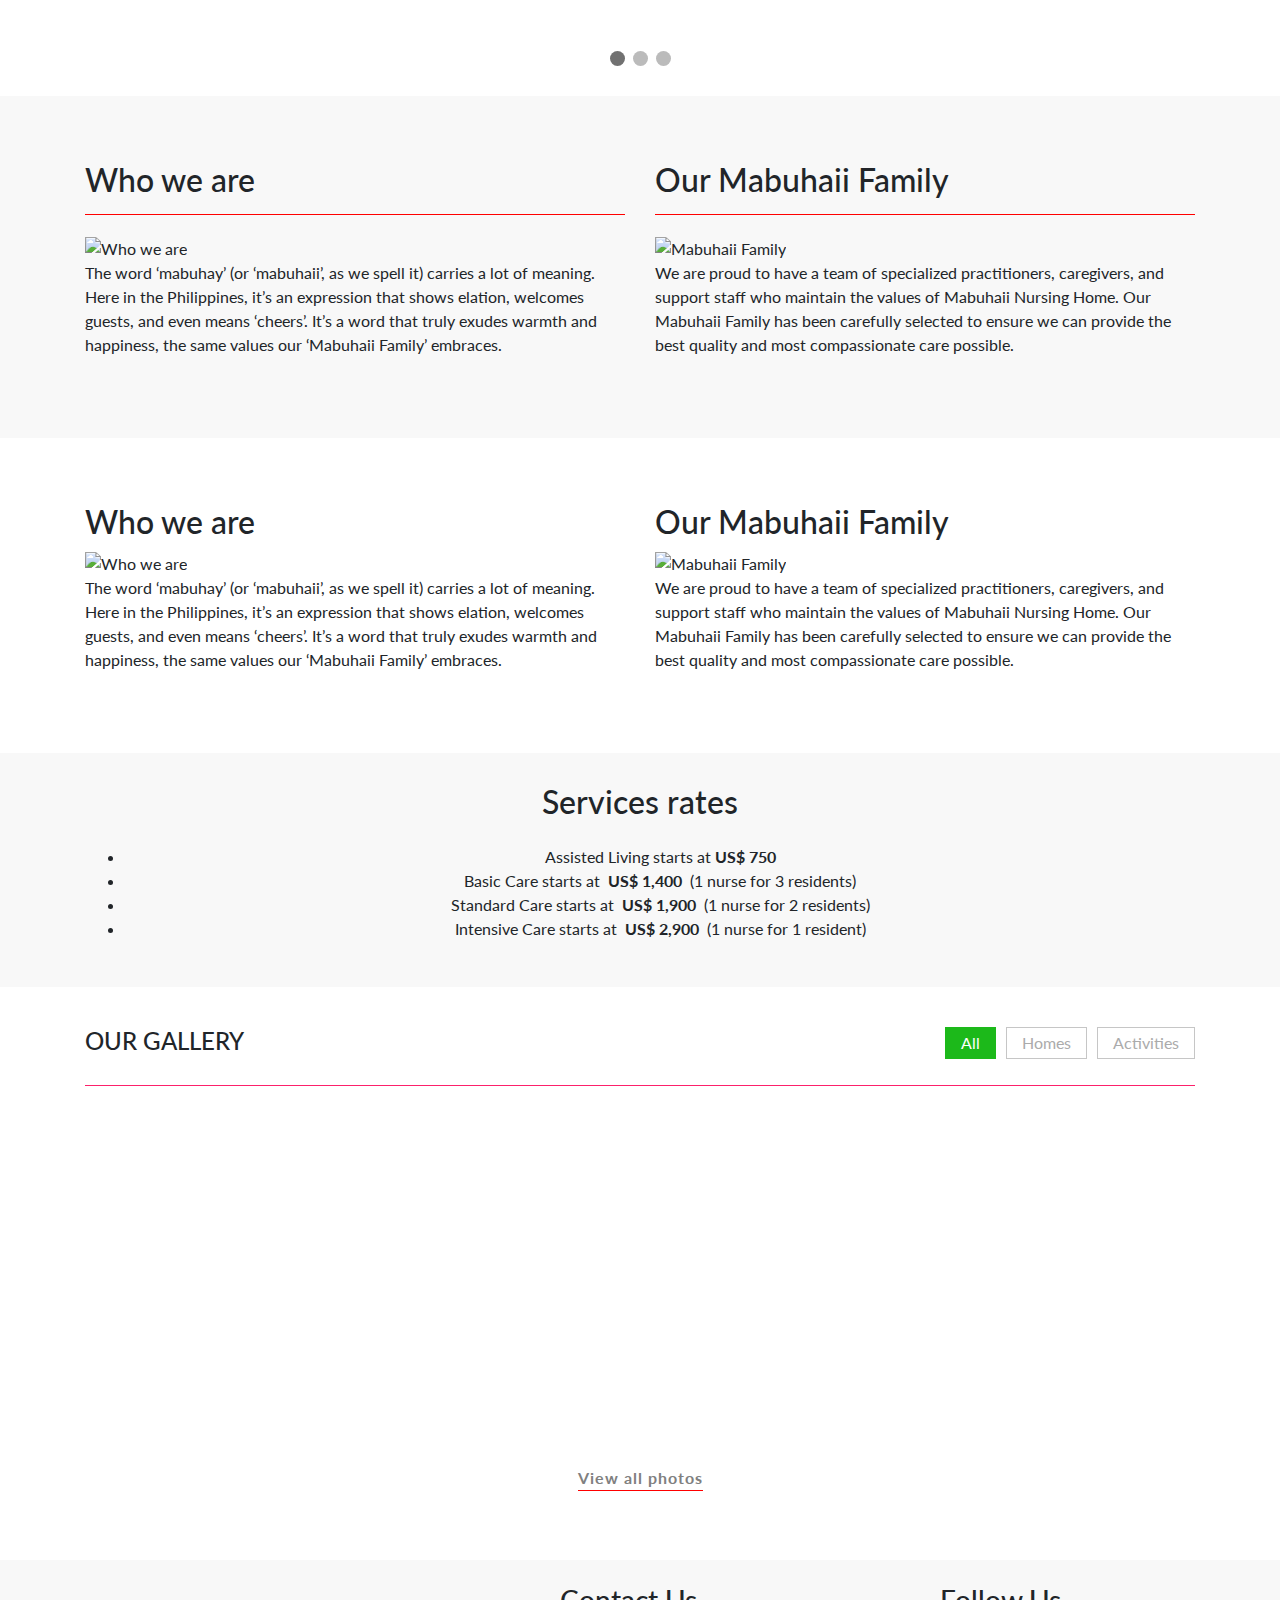
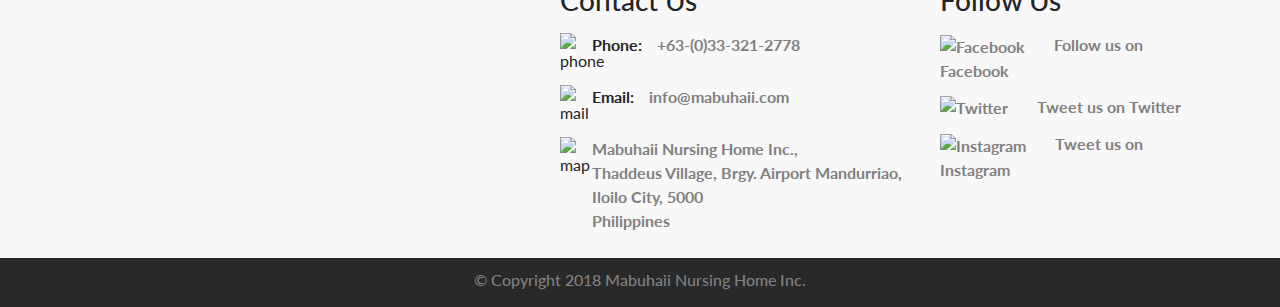
==== index.html @ 4ae41064 "first commit" ====
<!DOCTYPE html>
<html lang="en">
  <head>
    <meta charset="UTF-8" />
    <meta http-equiv="X-UA-Compatible" content="IE=edge" />
    <meta name="viewport" content="width=device-width, initial-scale=1.0" />
    <title>Zyra Nicole Website</title>
    <head>
      <style>
        .LGLeeN-keyboard-shortcuts-view {
          display: -webkit-box;
          display: -webkit-flex;
          display: -moz-box;
          display: -ms-flexbox;
          display: flex;
        }
        .LGLeeN-keyboard-shortcuts-view table,
        .LGLeeN-keyboard-shortcuts-view tbody,
        .LGLeeN-keyboard-shortcuts-view td,
        .LGLeeN-keyboard-shortcuts-view tr {
          background: inherit;
          border: none;
          margin: 0;
          padding: 0;
        }
        .LGLeeN-keyboard-shortcuts-view table {
          display: table;
        }
        .LGLeeN-keyboard-shortcuts-view tr {
          display: table-row;
        }
        .LGLeeN-keyboard-shortcuts-view td {
          -moz-box-sizing: border-box;
          box-sizing: border-box;
          display: table-cell;
          color: #000;
          padding: 6px;
          vertical-align: middle;
          white-space: nowrap;
        }
        .LGLeeN-keyboard-shortcuts-view
          td
          .VdnQmO-keyboard-shortcuts-view--shortcut-key {
          background-color: #e8eaed;
          border-radius: 2px;
          border: none;
          -moz-box-sizing: border-box;
          box-sizing: border-box;
          color: inherit;
          display: inline-block;
          font-family: Google Sans Text, Roboto, Arial, sans-serif;
          line-height: 16px;
          margin: 0 2px;
          min-height: 20px;
          min-width: 20px;
          padding: 2px 4px;
          position: relative;
          text-align: center;
        }
      </style>
      <style>
        .gm-control-active > img {
          box-sizing: content-box;
          display: none;
          left: 50%;
          pointer-events: none;
          position: absolute;
          top: 50%;
          transform: translate(-50%, -50%);
        }
        .gm-control-active > img:nth-child(1) {
          display: block;
        }
        .gm-control-active:focus > img:nth-child(1),
        .gm-control-active:hover > img:nth-child(1),
        .gm-control-active:active > img:nth-child(1),
        .gm-control-active:disabled > img:nth-child(1) {
          display: none;
        }
        .gm-control-active:focus > img:nth-child(2),
        .gm-control-active:hover > img:nth-child(2) {
          display: block;
        }
        .gm-control-active:active > img:nth-child(3) {
          display: block;
        }
        .gm-control-active:disabled > img:nth-child(4) {
          display: block;
        }
      </style>
      <link
        type="text/css"
        rel="stylesheet"
        href="https://fonts.googleapis.com/css?family=Roboto:300,400,500,700|Google+Sans:400,500,700|Google+Sans+Text:400&amp;lang=en"
      />
      <link
        type="text/css"
        rel="stylesheet"
        href="https://fonts.googleapis.com/css?family=Google+Sans+Text:400&amp;text=%E2%86%90%E2%86%92%E2%86%91%E2%86%93&amp;lang=en"
      />
      <style>
        .gm-ui-hover-effect {
          opacity: 0.6;
        }
        .gm-ui-hover-effect:hover {
          opacity: 1;
        }
        .gm-ui-hover-effect > span {
          background-color: #000;
        }
        @media (forced-colors: active), (prefers-contrast: more) {
          .gm-ui-hover-effect > span {
            background-color: ButtonText;
          }
        }
      </style>
      <style>
        .gm-style .gm-style-cc a,
        .gm-style .gm-style-cc button,
        .gm-style .gm-style-cc span,
        .gm-style .gm-style-mtc div {
          font-size: 10px;
          box-sizing: border-box;
        }
        .gm-style .gm-style-cc a,
        .gm-style .gm-style-cc button,
        .gm-style .gm-style-cc span {
          outline-offset: 3px;
        }
      </style>
      <style>
        @media print {
          .gm-style .gmnoprint,
          .gmnoprint {
            display: none;
          }
        }
        @media screen {
          .gm-style .gmnoscreen,
          .gmnoscreen {
            display: none;
          }
        }
      </style>
      <style>
        .gm-style-moc {
          background-color: rgba(0, 0, 0, 0.45);
          pointer-events: none;
          text-align: center;
          transition: opacity ease-in-out;
        }
        .gm-style-mot {
          color: white;
          font-family: Roboto, Arial, sans-serif;
          font-size: 22px;
          margin: 0;
          position: relative;
          top: 50%;
          transform: translateY(-50%);
          -webkit-transform: translateY(-50%);
          -ms-transform: translateY(-50%);
        }
      </style>
      <style>
        .gm-style img {
          max-width: none;
        }
        .gm-style {
          font: 400 11px Roboto, Arial, sans-serif;
          text-decoration: none;
        }
      </style>
      <link
        href="https://fonts.googleapis.com/css?family=Lato&amp;display=swap"
        rel="stylesheet"
      />
      <script
        async=""
        src="https://www.googletagmanager.com/gtm.js?id=GTM-P4QCPKP"
      ></script>
      <script>
        (function (w, d, s, l, i) {
          w[l] = w[l] || [];
          w[l].push({ "gtm.start": new Date().getTime(), event: "gtm.js" });
          var f = d.getElementsByTagName(s)[0],
            j = d.createElement(s),
            dl = l != "dataLayer" ? "&l=" + l : "";
          j.async = true;
          j.src = "https://www.googletagmanager.com/gtm.js?id=" + i + dl;
          f.parentNode.insertBefore(j, f);
        })(window, document, "script", "dataLayer", "GTM-P4QCPKP");
      </script>
      <meta name="viewport" content="width=device-width" />
      <meta charset="utf-8" />
      <title>Mabuhaii - Nursing center</title>
      <meta name="next-head-count" content="3" />
      <link
        rel="preload"
        href="/_next/static/css/91e072f415d258a6106e.css"
        as="style"
      />
      <link
        rel="stylesheet"
        href="/_next/static/css/91e072f415d258a6106e.css"
      />
      <link
        rel="preload"
        href="/_next/static/2zjXlYKGUGoLFfx7up3H3/pages/index.js"
        as="script"
      />
      <link
        rel="preload"
        href="/_next/static/2zjXlYKGUGoLFfx7up3H3/pages/_app.js"
        as="script"
      />
      <link
        rel="preload"
        href="/_next/static/runtime/webpack-b65cab0b00afd201cbda.js"
        as="script"
      />
      <link
        rel="preload"
        href="/_next/static/chunks/framework.2689030919a9ba0449ff.js"
        as="script"
      />
      <link
        rel="preload"
        href="/_next/static/chunks/commons.625c9f2a5443e8b42cde.js"
        as="script"
      />
      <link
        rel="preload"
        href="/_next/static/runtime/main-b1f073aea135203bcdbb.js"
        as="script"
      />
      <link
        rel="preload"
        href="/_next/static/chunks/a4c92b5b.983d2a09fa992cd854a5.js"
        as="script"
      />
      <link
        rel="preload"
        href="/_next/static/chunks/c044ec0350618a7aab03ffd225ca369873f81995.cbace3078c4ff20630d7.js"
        as="script"
      />
      <link
        rel="preload"
        href="/_next/static/chunks/6dc9647c46a1baa751dcb1ee769cf102f1016c8b.7898011be451cd90d5d0.js"
        as="script"
      />
      <link
        rel="preload"
        href="/_next/static/chunks/fbd882dfb9a29f6a5e82e97d7d955c058bea31b8.9b3ca756f1323c30f71f.js"
        as="script"
      />
      <link
        rel="preload"
        href="/_next/static/chunks/4976d0ca8a0664a332f9282503ff01a9f61d8588.7828758331f70cb18673.js"
        as="script"
      />
      <link
        rel="preload"
        href="/_next/static/chunks/a650953c88e0485c7b26779f9dd2c9621175849f.c3c3dc9c79bac1112843.js"
        as="script"
      />
      <style></style>
      <style class="fslightbox-styles">
        .fslightbox-absoluted {
          position: absolute;
          top: 0;
          left: 0;
        }
        .fslightbox-fade-in {
          animation: fslightbox-fade-in 0.25s cubic-bezier(0, 0, 0.7, 1);
        }
        .fslightbox-fade-out {
          animation: fslightbox-fade-out 0.25s ease;
        }
        .fslightbox-fade-in-strong {
          animation: fslightbox-fade-in-strong 0.25s cubic-bezier(0, 0, 0.7, 1);
        }
        .fslightbox-fade-out-strong {
          animation: fslightbox-fade-out-strong 0.25s ease;
        }
        @keyframes fslightbox-fade-in {
          from {
            opacity: 0.65;
          }
          to {
            opacity: 1;
          }
        }
        @keyframes fslightbox-fade-out {
          from {
            opacity: 0.35;
          }
          to {
            opacity: 0;
          }
        }
        @keyframes fslightbox-fade-in-strong {
          from {
            opacity: 0.3;
          }
          to {
            opacity: 1;
          }
        }
        @keyframes fslightbox-fade-out-strong {
          from {
            opacity: 1;
          }
          to {
            opacity: 0;
          }
        }
        .fslightbox-cursor-grabbing {
          cursor: grabbing;
        }
        .fslightbox-full-dimension {
          width: 100%;
          height: 100%;
        }
        .fslightbox-open {
          overflow: hidden;
          height: 100%;
        }
        .fslightbox-flex-centered {
          display: flex;
          justify-content: center;
          align-items: center;
        }
        .fslightbox-opacity-0 {
          opacity: 0 !important;
        }
        .fslightbox-opacity-1 {
          opacity: 1 !important;
        }
        .fslightbox-scrollbarfix {
          padding-right: 17px;
        }
        .fslightbox-transform-transition {
          transition: transform 0.3s;
        }
        .fslightbox-container {
          font-family: Helvetica, sans-serif;
          position: fixed;
          top: 0;
          left: 0;
          background: linear-gradient(rgba(30, 30, 30, 0.9), #000 1810%);
          z-index: 9999999;
          -webkit-user-select: none;
          -moz-user-select: none;
          -ms-user-select: none;
          user-select: none;
          -webkit-tap-highlight-color: transparent;
        }
        .fslightbox-container * {
          box-sizing: border-box;
        }
        .fslightbox-svg-path {
          transition: fill 0.15s ease;
          fill: #ddd;
        }
        .fslightbox-nav {
          height: 45px;
          width: 100%;
          position: absolute;
          top: 0;
          left: 0;
        }
        .fslightbox-slide-number-container {
          display: flex;
          justify-content: center;
          align-items: center;
          position: relative;
          height: 100%;
          font-size: 15px;
          color: #d7d7d7;
          z-index: 0;
          max-width: 55px;
          text-align: left;
        }
        .fslightbox-slide-number-container .fslightbox-flex-centered {
          height: 100%;
        }
        .fslightbox-slash {
          display: block;
          margin: 0 5px;
          width: 1px;
          height: 12px;
          transform: rotate(15deg);
          background: #fff;
        }
        .fslightbox-toolbar {
          position: absolute;
          z-index: 3;
          right: 0;
          top: 0;
          height: 100%;
          display: flex;
          background: rgba(35, 35, 35, 0.65);
        }
        .fslightbox-toolbar-button {
          height: 100%;
          width: 45px;
          cursor: pointer;
        }
        .fslightbox-toolbar-button:hover .fslightbox-svg-path {
          fill: #fff;
        }
        .fslightbox-slide-btn-container {
          display: flex;
          align-items: center;
          padding: 12px 12px 12px 6px;
          position: absolute;
          top: 50%;
          cursor: pointer;
          z-index: 3;
          transform: translateY(-50%);
        }
        @media (min-width: 476px) {
          .fslightbox-slide-btn-container {
            padding: 22px 22px 22px 6px;
          }
        }
        @media (min-width: 768px) {
          .fslightbox-slide-btn-container {
            padding: 30px 30px 30px 6px;
          }
        }
        .fslightbox-slide-btn-container:hover .fslightbox-svg-path {
          fill: #f1f1f1;
        }
        .fslightbox-slide-btn {
          padding: 9px;
          font-size: 26px;
          background: rgba(35, 35, 35, 0.65);
        }
        @media (min-width: 768px) {
          .fslightbox-slide-btn {
            padding: 10px;
          }
        }
        @media (min-width: 1600px) {
          .fslightbox-slide-btn {
            padding: 11px;
          }
        }
        .fslightbox-slide-btn-previous-container {
          left: 0;
        }
        @media (max-width: 475.99px) {
          .fslightbox-slide-btn-previous-container {
            padding-left: 3px;
          }
        }
        .fslightbox-slide-btn-next-container {
          right: 0;
          padding-left: 12px;
          padding-right: 3px;
        }
        @media (min-width: 476px) {
          .fslightbox-slide-btn-next-container {
            padding-left: 22px;
          }
        }
        @media (min-width: 768px) {
          .fslightbox-slide-btn-next-container {
            padding-left: 30px;
          }
        }
        @media (min-width: 476px) {
          .fslightbox-slide-btn-next-container {
            padding-right: 6px;
          }
        }
        .fslightbox-down-event-detector {
          position: absolute;
          z-index: 1;
        }
        .fslightbox-slide-swiping-hoverer {
          z-index: 4;
        }
        .fslightbox-invalid-file-wrapper {
          font-size: 22px;
          color: #eaebeb;
          margin: auto;
        }
        .fslightbox-video {
          object-fit: cover;
        }
        .fslightbox-youtube-iframe {
          border: 0;
        }
        .fslightbox-loader {
          display: block;
          margin: auto;
          position: absolute;
          top: 50%;
          left: 50%;
          transform: translate(-50%, -50%);
          width: 67px;
          height: 67px;
        }
        .fslightbox-loader div {
          box-sizing: border-box;
          display: block;
          position: absolute;
          width: 54px;
          height: 54px;
          margin: 6px;
          border: 5px solid;
          border-color: #999 transparent transparent transparent;
          border-radius: 50%;
          animation: fslightbox-loader 1.2s cubic-bezier(0.5, 0, 0.5, 1)
            infinite;
        }
        .fslightbox-loader .fslightbox-loader-child-1 {
          animation-delay: -0.45s;
        }
        .fslightbox-loader .fslightbox-loader-child-2 {
          animation-delay: -0.3s;
        }
        .fslightbox-loader .fslightbox-loader-child-3 {
          animation-delay: -0.15s;
        }
        @keyframes fslightbox-loader {
          0% {
            transform: rotate(0);
          }
          100% {
            transform: rotate(360deg);
          }
        }
        .fslightbox-source {
          position: relative;
          margin: auto;
          opacity: 0;
          z-index: 2;
          backface-visibility: hidden;
          transform: translateZ(0);
          transition: opacity 0.3s;
          will-change: opacity;
        }
        .fslightbox-source-outer {
          will-change: transform;
        }
      </style>
      <script
        async=""
        src="https://maps.googleapis.com/maps/api/js?callback=_$_google_map_initialize_$_&amp;key=AIzaSyDrTOo4JX4MHfXO4jypk - h1p7a2dHKVwUU"
      ></script>
      <style type="text/css" data-styled-jsx=""></style>
      <link
        href="/_next/static/2zjXlYKGUGoLFfx7up3H3/pages/about.js"
        rel="prefetch"
        as="script"
      />
      <link
        href="/_next/static/2zjXlYKGUGoLFfx7up3H3/pages/services.js"
        rel="prefetch"
        as="script"
      />
      <link
        href="/_next/static/2zjXlYKGUGoLFfx7up3H3/pages/faq.js"
        rel="prefetch"
        as="script"
      />
      <link
        href="/_next/static/2zjXlYKGUGoLFfx7up3H3/pages/gallery.js"
        rel="prefetch"
        as="script"
      />
      <link
        href="/_next/static/2zjXlYKGUGoLFfx7up3H3/pages/contact.js"
        rel="prefetch"
        as="script"
      />
      <link
        href="/_next/static/chunks/a4c92b5b.983d2a09fa992cd854a5.js"
        rel="prefetch"
        as="script"
      />
      <link
        href="/_next/static/chunks/c044ec0350618a7aab03ffd225ca369873f81995.cbace3078c4ff20630d7.js"
        rel="prefetch"
        as="script"
      />
      <link
        href="/_next/static/chunks/6dc9647c46a1baa751dcb1ee769cf102f1016c8b.7898011be451cd90d5d0.js"
        rel="prefetch"
        as="script"
      />
      <link
        href="/_next/static/chunks/06ef5caecaf71d64b9aecafce4f9bc73356bbabf.450f5323ff8789b0705e.js"
        rel="prefetch"
        as="script"
      />
      <link
        href="/_next/static/chunks/fbd882dfb9a29f6a5e82e97d7d955c058bea31b8.9b3ca756f1323c30f71f.js"
        rel="prefetch"
        as="script"
      />
      <link
        href="/_next/static/chunks/a650953c88e0485c7b26779f9dd2c9621175849f.c3c3dc9c79bac1112843.js"
        rel="prefetch"
        as="script"
      />
      <link
        href="/_next/static/chunks/4976d0ca8a0664a332f9282503ff01a9f61d8588.7828758331f70cb18673.js"
        rel="prefetch"
        as="script"
      />
      <script
        type="text/javascript"
        charset="UTF-8"
        src="https://maps.googleapis.com/maps-api-v3/api/js/51/2/common.js"
      ></script>
      <script
        type="text/javascript"
        charset="UTF-8"
        src="https://maps.googleapis.com/maps-api-v3/api/js/51/2/util.js"
      ></script>
      <script
        type="text/javascript"
        charset="UTF-8"
        src="https://maps.googleapis.com/maps-api-v3/api/js/51/2/map.js"
      ></script>
      <script
        type="text/javascript"
        charset="UTF-8"
        src="https://maps.googleapis.com/maps-api-v3/api/js/51/2/overlay.js"
      ></script>
      <script
        type="text/javascript"
        charset="UTF-8"
        src="https://maps.googleapis.com/maps-api-v3/api/js/51/2/onion.js"
      ></script>
      <script
        type="text/javascript"
        charset="UTF-8"
        src="https://maps.googleapis.com/maps-api-v3/api/js/51/2/controls.js"
      ></script>
      <link rel="stylesheet" href="styles.css" />
      <meta name="viewport" content="width=device-width, initial-scale=1" />
      <style>
        * {
          box-sizing: border-box;
        }
        body {
          font-family: Verdana, sans-serif;
          width: 100%;
        }
        .mySlides {
          display: none;
          width: 100%;
        }
        img {
          vertical-align: middle;
        }

        /* Slideshow container */
        .slideshow-container {
          position: relative;
          margin: auto;
        }

        /* Caption text */
        .text {
          color: #f2f2f2;
          font-size: 15px;
          padding: 8px 12px;
          position: absolute;
          bottom: 8px;
          width: 100%;
          text-align: center;
        }

        /* Number text (1/3 etc) */
        .numbertext {
          color: #f2f2f2;
          font-size: 12px;
          padding: 8px 12px;
          position: absolute;
          top: 0;
        }

        /* The dots/bullets/indicators */
        .dot {
          height: 15px;
          width: 15px;
          margin: 0 2px;
          background-color: #bbb;
          border-radius: 50%;
          display: inline-block;
          transition: background-color 0.6s ease;
        }

        .active {
          background-color: #717171;
        }

        /* Fading animation */
        .fade {
          animation-name: fade;
          animation-duration: 3s;
        }

        @keyframes fade {
          from {
            opacity: 0.4;
          }
          to {
            opacity: 1;
          }
        }

        /* On smaller screens, decrease text size */
        @media only screen and (max-width: 300px) {
          .text {
            font-size: 11px;
          }
        }

        .pt-1 {
          padding-top: 0.25rem !important;
        }

        a {
          color: white;
          font-weight: bold;
        }

        a:hover {
          color: green;
        }

        header {
          position: absolute;
          top: 0;
          left: 0;
          content: "";
          width: 100%;
          z-index: 10;
        }

        header .nav {
          display: flex;
          justify-content: space-between;
          align-items: center;
          margin-top: 30px;
        }

        .nav {
          display: flex;
          flex-wrap: wrap;
          padding-left: 0;
          margin-bottom: 0;
          list-style: none;
        }

        header .nav .navbar-brand img {
          height: 55px;
        }

        header .nav .navbar-items {
          margin: 0;
          list-style-type: none;
          display: flex;
          justify-content: center;
          align-items: center;
        }

        header .nav .navbar-items li {
          padding: 15px 12px;
          font-size: 0.9em;
          font-size: 14px;
          text-transform: uppercase;
        }

        header .nav .navbar-items li a {
          text-decoration: none;
        }

        .swiper-wrapper {
          position: relative;
          width: 100%;
          height: 100%;
          z-index: 1;
          display: flex;
          transition-property: transform;
          box-sizing: content-box;
        }
      </style>
    </head>
  </head>
  <body>
    <header class="container pt-1">
      <div class="nav">
        <a class="navbar-brand">
          <img src="https://www.nursing-home-philippines.com/logo.png" alt="" />
        </a>
        <ul class="navbar-items">
          <li>
            <a href="https://www.w3schools.com/howto/howto_css_image_text.asp"
              >Home</a
            >
          </li>
          <li>
            <a href="https://www.w3schools.com/howto/howto_css_image_text.asp"
              >About Us</a
            >
          </li>
          <li>
            <a href="https://www.w3schools.com/howto/howto_css_image_text.asp"
              >FAQs</a
            >
          </li>
        </ul>
      </div>
    </header>
    <div class="slideshow-container">
      <div class="mySlides fade">
        <!-- <div class="numbertext">1 / 3</div> -->
        <img
          src="https://www.nursing-home-philippines.com/sections/who-we-are.jpg"
          style="width: 100%"
        />
        <div class="box-desc">
          <div class="container">
            <p class="home-slider-text">
              We pride ourselves with offering excellent care services to all of
              our guests. We have a superb team of dedicated, compassionate, and
              well -trained staff who are ready to welcome new guests as members
              of the Mabuhaii family.
            </p>
          </div>
        </div>
      </div>

      <div class="mySlides fade">
        <!-- <div class="numbertext">2 / 3</div> -->
        <img
          src="https://www.nursing-home-philippines.com/sections/mabuhaii-family.jpg"
          style="width: 100%"
        />
        <div class="box-desc">
          <div class="container">
            <p class="home-slider-text">
              We pride ourselves with offering excellent care services to all of
              our guests. We have a superb team of dedicated, compassionate, and
              well -trained staff who are ready to welcome new guests as members
              of the Mabuhaii family.
            </p>
          </div>
        </div>
      </div>

      <div class="mySlides fade">
        <!-- <div class="numbertext">3 / 3</div> -->
        <img
          src="https://www.nursing-home-philippines.com/services/service-1.jpg"
          style="width: 100%"
        />
        <div class="box-desc">
          <div class="container">
            <p class="home-slider-text">
              We pride ourselves with offering excellent care services to all of
              our guests. We have a superb team of dedicated, compassionate, and
              well -trained staff who are ready to welcome new guests as members
              of the Mabuhaii family.
            </p>
          </div>
        </div>
      </div>
    </div>

    <br />

    <div style="text-align: center">
      <span class="dot"></span>
      <span class="dot"></span>
      <span class="dot"></span>
    </div>

    <br />

    <section class="features-section">
      <div class="jsx-2140549408 container">
        <div class="jsx-2140549408 row">
          <div class="jsx-2140549408 col-sm-12 col-md-6">
            <h2 class="jsx-2140549408">Who we are</h2>
            <img
              alt="Who we are"
              src="/sections/who-we-are.jpg"
              style="width: 100%"
              class="jsx-2140549408"
            />
            <p class="jsx-2140549408">
              The word ‘mabuhay’ (or ‘mabuhaii’, as we spell it) carries a lot
              of meaning. Here in the Philippines, it’s an expression that shows
              elation, welcomes guests, and even means ‘cheers’. It’s a word
              that truly exudes warmth and happiness, the same values our
              ‘Mabuhaii Family’ embraces.
            </p>
          </div>
          <div class="jsx-2140549408 col-sm-12 col-md-6">
            <h2 class="jsx-2140549408">Our Mabuhaii Family</h2>
            <img
              alt="Mabuhaii Family"
              src="/sections/mabuhaii-family.jpg"
              style="width: 100%"
              class="jsx-2140549408"
            />
            <p class="jsx-2140549408">
              We are proud to have a team of specialized practitioners,
              caregivers, and support staff who maintain the values of Mabuhaii
              Nursing Home. Our Mabuhaii Family has been carefully selected to
              ensure we can provide the best quality and most compassionate care
              possible.
            </p>
          </div>
        </div>
      </div>
    </section>

    <section class="features-section-none">
      <div class="jsx-2140549408 container">
        <div class="jsx-2140549408 row">
          <div class="jsx-2140549408 col-sm-12 col-md-6">
            <h2 class="jsx-2140549408">Who we are</h2>
            <img
              alt="Who we are"
              src="/sections/who-we-are.jpg"
              style="width: 100%"
              class="jsx-2140549408"
            />
            <p class="jsx-2140549408">
              The word ‘mabuhay’ (or ‘mabuhaii’, as we spell it) carries a lot
              of meaning. Here in the Philippines, it’s an expression that shows
              elation, welcomes guests, and even means ‘cheers’. It’s a word
              that truly exudes warmth and happiness, the same values our
              ‘Mabuhaii Family’ embraces.
            </p>
          </div>
          <div class="jsx-2140549408 col-sm-12 col-md-6">
            <h2 class="jsx-2140549408">Our Mabuhaii Family</h2>
            <img
              alt="Mabuhaii Family"
              src="/sections/mabuhaii-family.jpg"
              style="width: 100%"
              class="jsx-2140549408"
            />
            <p class="jsx-2140549408">
              We are proud to have a team of specialized practitioners,
              caregivers, and support staff who maintain the values of Mabuhaii
              Nursing Home. Our Mabuhaii Family has been carefully selected to
              ensure we can provide the best quality and most compassionate care
              possible.
            </p>
          </div>
        </div>
      </div>
    </section>

    <div style="background-color: rgb(248, 248, 248); padding: 30px 0px">
      <section id="price" class="jsx-3937279678">
        <div class="jsx-3937279678 container">
          <h2 class="jsx-3937279678 pb-3 text-center">Services rates</h2>
          <ul class="jsx-3937279678 mt-25 mx-auto text-center">
            <li class="jsx-3937279678">
              Assisted Living starts at
              <strong class="jsx-3937279678">US$ 750</strong>
            </li>
            <li class="jsx-3937279678">
              Basic Care starts at &nbsp;<strong class="jsx-3937279678"
                >US$ 1,400 &nbsp;</strong
              ><span class="jsx-3937279678">(1 nurse for 3 residents)</span>
            </li>
            <li class="jsx-3937279678">
              Standard Care starts at &nbsp;<strong class="jsx-3937279678"
                >US$ 1,900 &nbsp;</strong
              ><span class="jsx-3937279678">(1 nurse for 2 residents)</span>
            </li>
            <li class="jsx-3937279678">
              Intensive Care starts at &nbsp;<strong class="jsx-3937279678"
                >US$ 2,900 &nbsp;</strong
              ><span class="jsx-3937279678">(1 nurse for 1 resident)</span>
            </li>
          </ul>
        </div>
      </section>
    </div>

    <div style="padding: 40px 0 40px">
      <div class="container gallerySection">
        <div class="headingBar">
          <h2>Our Gallery</h2>
          <ul>
            <li class="filter active">All</li>
            <li class="filter false">Homes</li>
            <li class="filter false">Activities</li>
          </ul>
        </div>
        <div class="row">
          <div class="galleryPhotos">
            <div class="photos">
              <div class="react-reveal gallery-image" style="opacity: 1">
                <div
                  class="img-item"
                  style="
                    background-image: url('https://www.nursing-home-philippines.com/gallery/img-1.jpg');
                  "
                ></div>
              </div>
              <div class="react-reveal gallery-image" style="opacity: 1">
                <div
                  class="img-item"
                  style="
                    background-image: url('https://www.nursing-home-philippines.com/gallery/img-2.jpg');
                  "
                ></div>
              </div>
              <div class="react-reveal gallery-image" style="opacity: 1">
                <div
                  class="img-item"
                  style="
                    background-image: url('https://www.nursing-home-philippines.com/gallery/img-3.jpg');
                  "
                ></div>
              </div>
              <div class="react-reveal gallery-image" style="opacity: 1">
                <div
                  class="img-item"
                  style="
                    background-image: url('https://www.nursing-home-philippines.com/gallery/img-4.jpg');
                  "
                ></div>
              </div>
              <div class="react-reveal gallery-image" style="opacity: 1">
                <div
                  class="img-item"
                  style="
                    background-image: url('https://www.nursing-home-philippines.com/gallery/img-5.jpg');
                  "
                ></div>
              </div>
              <div class="react-reveal gallery-image" style="opacity: 1">
                <div
                  class="img-item"
                  style="
                    background-image: url('https://www.nursing-home-philippines.com/gallery/img-6.jpg');
                  "
                ></div>
              </div>
              <div class="react-reveal gallery-image" style="opacity: 1">
                <div
                  class="img-item"
                  style="
                    background-image: url('https://www.nursing-home-philippines.com/gallery/img-7.jpg');
                  "
                ></div>
              </div>
              <div class="react-reveal gallery-image" style="opacity: 1">
                <div
                  class="img-item"
                  style="
                    background-image: url('https://www.nursing-home-philippines.com/gallery/img-8.jpg');
                  "
                ></div>
              </div>
              <div></div>
            </div>
            <div class="viewAll"><a href="/gallery">View all photos</a></div>
          </div>
        </div>
      </div>
    </div>

    <footer style="background-color: #f8f8f8">
      <footer>
        <div class="footer-upper pt-4">
          <div class="container">
            <div class="row">
              <div class="col-md-6 col-lg-4 offset-lg-5">
                <div class="wg-footer">
                  <h3>Contact Us</h3>
                  <ul>
                    <li>
                      <div class="row">
                        <div class="col-1">
                          <img src="/phone.png" alt="phone" />
                        </div>
                        <div class="col-11">
                          <strong>Phone:</strong
                          ><a href="tel:+63-(0)33-321-2778"
                            >+63-(0)33-321-2778</a
                          >
                        </div>
                      </div>
                    </li>
                    <li>
                      <div class="row">
                        <div class="col-1">
                          <img src="/mail.png" alt="mail" />
                        </div>
                        <div class="col-11">
                          <strong>Email:</strong
                          ><a href="mailto:info@mabuhaii.com"
                            >info@mabuhaii.com</a
                          >
                        </div>
                      </div>
                    </li>
                    <li>
                      <div class="row">
                        <div class="col-1">
                          <img src="/map.png" alt="map" />
                        </div>
                        <div class="col-11">
                          <a
                            target="_blank"
                            href="https://goo.gl/maps/Yx1s4q1dXY62"
                            >Mabuhaii Nursing Home Inc.,<br />Thaddeus Village,
                            Brgy. Airport Mandurriao,<br />Iloilo City, 5000<br />Philippines</a
                          >
                        </div>
                      </div>
                    </li>
                  </ul>
                </div>
              </div>
              <div class="col-md-6 col-lg-3">
                <div class="wg-footer">
                  <h3>Follow Us</h3>
                  <ul class="list-unstyled list-style-image">
                    <li>
                      <a
                        target="_blank"
                        href="https://www.facebook.com/mabuhaiinursinghomephilippines"
                        ><img src="/facebook.png" alt="Facebook" /> Follow us on
                        Facebook</a
                      >
                    </li>
                    <li>
                      <a target="_blank" href="https://twitter.com/mabuhaiiph"
                        ><img src="/twitter.png" alt="Twitter" /> Tweet us on
                        Twitter</a
                      >
                    </li>
                    <li>
                      <a
                        target="_blank"
                        href="https://www.instagram.com/nursinghomephilippines/"
                        ><img src="/instagram.jpeg" alt="Instagram" /> Tweet us
                        on Instagram</a
                      >
                    </li>
                  </ul>
                </div>
              </div>
            </div>
          </div>
        </div>
        <div class="footer-lower">
          <h5>© Copyright 2018 Mabuhaii Nursing Home Inc.</h5>
        </div>
      </footer>
    </footer>

    <script>
      let slideIndex = 0;
      showSlides();

      function showSlides() {
        let i;
        let slides = document.getElementsByClassName("mySlides");
        let dots = document.getElementsByClassName("dot");
        for (i = 0; i < slides.length; i++) {
          slides[i].style.display = "none";
        }
        slideIndex++;
        if (slideIndex > slides.length) {
          slideIndex = 1;
        }
        for (i = 0; i < dots.length; i++) {
          dots[i].className = dots[i].className.replace(" active", "");
        }
        slides[slideIndex - 1].style.display = "block";
        dots[slideIndex - 1].className += " active";
        setTimeout(showSlides, 3000); // Change image every 4 seconds
      }
    </script>
  </body>
  <script id="__NEXT_DATA__" type="application/json">
    {
      "props": { "pageProps": {} },
      "page": "/",
      "query": {},
      "buildId": "2zjXlYKGUGoLFfx7up3H3",
      "nextExport": true,
      "autoExport": true,
      "isFallback": false
    }
  </script>
  <script
    nomodule=""
    src="/_next/static/runtime/polyfills-e48ef734bad80704fcd0.js"
  ></script>
  <script
    async=""
    data-next-page="/"
    src="/_next/static/2zjXlYKGUGoLFfx7up3H3/pages/index.js"
  ></script>
  <script
    async=""
    data-next-page="/_app"
    src="/_next/static/2zjXlYKGUGoLFfx7up3H3/pages/_app.js"
  ></script>
  <script
    src="/_next/static/runtime/webpack-b65cab0b00afd201cbda.js"
    async=""
  ></script>
  <script
    src="/_next/static/chunks/framework.2689030919a9ba0449ff.js"
    async=""
  ></script>
  <script
    src="/_next/static/chunks/commons.625c9f2a5443e8b42cde.js"
    async=""
  ></script>
  <script
    src="/_next/static/runtime/main-b1f073aea135203bcdbb.js"
    async=""
  ></script>
  <script
    src="/_next/static/chunks/a4c92b5b.983d2a09fa992cd854a5.js"
    async=""
  ></script>
  <script
    src="/_next/static/chunks/c044ec0350618a7aab03ffd225ca369873f81995.cbace3078c4ff20630d7.js"
    async=""
  ></script>
  <script
    src="/_next/static/chunks/6dc9647c46a1baa751dcb1ee769cf102f1016c8b.7898011be451cd90d5d0.js"
    async=""
  ></script>
  <script
    src="/_next/static/chunks/fbd882dfb9a29f6a5e82e97d7d955c058bea31b8.9b3ca756f1323c30f71f.js"
    async=""
  ></script>
  <script
    src="/_next/static/chunks/4976d0ca8a0664a332f9282503ff01a9f61d8588.7828758331f70cb18673.js"
    async=""
  ></script>
  <script
    src="/_next/static/chunks/a650953c88e0485c7b26779f9dd2c9621175849f.c3c3dc9c79bac1112843.js"
    async=""
  ></script>
  <script
    src="/_next/static/2zjXlYKGUGoLFfx7up3H3/_buildManifest.js"
    async=""
  ></script>
  <script
    src="/_next/static/2zjXlYKGUGoLFfx7up3H3/_ssgManifest.js"
    async=""
  ></script>
  <script src="/_next/static/chunks/06ef5caecaf71d64b9aecafce4f9bc73356bbabf.450f5323ff8789b0705e.js"></script>
  <script src="/_next/static/2zjXlYKGUGoLFfx7up3H3/pages/services.js"></script>
  <script src="/_next/static/2zjXlYKGUGoLFfx7up3H3/pages/about.js"></script>
</html>
---- styles.css ----
@font-face {
  font-family: swiper-icons;
  src: url("data:application/font-woff;charset=utf-8;base64, [base64]//wADZ2x5ZgAAAywAAADMAAAD2MHtryVoZWFkAAABbAAAADAAAAA2E2+eoWhoZWEAAAGcAAAAHwAAACQC9gDzaG10eAAAAigAAAAZAAAArgJkABFsb2NhAAAC0AAAAFoAAABaFQAUGG1heHAAAAG8AAAAHwAAACAAcABAbmFtZQAAA/gAAAE5AAACXvFdBwlwb3N0AAAFNAAAAGIAAACE5s74hXjaY2BkYGAAYpf5Hu/j+W2+MnAzMYDAzaX6QjD6/4//Bxj5GA8AuRwMYGkAPywL13jaY2BkYGA88P8Agx4j+/8fQDYfA1AEBWgDAIB2BOoAeNpjYGRgYNBh4GdgYgABEMnIABJzYNADCQAACWgAsQB42mNgYfzCOIGBlYGB0YcxjYGBwR1Kf2WQZGhhYGBiYGVmgAFGBiQQkOaawtDAoMBQxXjg/wEGPcYDDA4wNUA2CCgwsAAAO4EL6gAAeNpj2M0gyAACqxgGNWBkZ2D4/wMA+xkDdgAAAHjaY2BgYGaAYBkGRgYQiAHyGMF8FgYHIM3DwMHABGQrMOgyWDLEM1T9/w8UBfEMgLzE////P/5//f/V/xv+r4eaAAeMbAxwIUYmIMHEgKYAYjUcsDAwsLKxc3BycfPw8jEQA/[base64]/uznmfPFBNODM2K7MTQ45YEAZqGP81AmGGcF3iPqOop0r1SPTaTbVkfUe4HXj97wYE+yNwWYxwWu4v1ugWHgo3S1XdZEVqWM7ET0cfnLGxWfkgR42o2PvWrDMBSFj/IHLaF0zKjRgdiVMwScNRAoWUoH78Y2icB/yIY09An6AH2Bdu/UB+yxopYshQiEvnvu0dURgDt8QeC8PDw7Fpji3fEA4z/PEJ6YOB5hKh4dj3EvXhxPqH/SKUY3rJ7srZ4FZnh1PMAtPhwP6fl2PMJMPDgeQ4rY8YT6Gzao0eAEA409DuggmTnFnOcSCiEiLMgxCiTI6Cq5DZUd3Qmp10vO0LaLTd2cjN4fOumlc7lUYbSQcZFkutRG7g6JKZKy0RmdLY680CDnEJ+UMkpFFe1RN7nxdVpXrC4aTtnaurOnYercZg2YVmLN/d/gczfEimrE/fs/bOuq29Zmn8tloORaXgZgGa78yO9/cnXm2BpaGvq25Dv9S4E9+5SIc9PqupJKhYFSSl47+Qcr1mYNAAAAeNptw0cKwkAAAMDZJA8Q7OUJvkLsPfZ6zFVERPy8qHh2YER+3i/BP83vIBLLySsoKimrqKqpa2hp6+jq6RsYGhmbmJqZSy0sraxtbO3sHRydnEMU4uR6yx7JJXveP7WrDycAAAAAAAH//wACeNpjYGRgYOABYhkgZgJCZgZNBkYGLQZtIJsFLMYAAAw3ALgAeNolizEKgDAQBCchRbC2sFER0YD6qVQiBCv/H9ezGI6Z5XBAw8CBK/m5iQQVauVbXLnOrMZv2oLdKFa8Pjuru2hJzGabmOSLzNMzvutpB3N42mNgZGBg4GKQYzBhYMxJLMlj4GBgAYow/P/PAJJhLM6sSoWKfWCAAwDAjgbRAAB42mNgYGBkAIIbCZo5IPrmUn0hGA0AO8EFTQAA")
    format("woff");
  font-weight: 400;
  font-style: normal;
}
:root {
  --swiper-theme-color: #007aff;
}
.swiper-container {
  margin-left: auto;
  margin-right: auto;
  list-style: none;
  padding: 0;
  z-index: 1;
}
.swiper-container-vertical > .swiper-wrapper {
  flex-direction: column;
}
.swiper-wrapper {
  position: relative;
  width: 100%;
  height: 100%;
  z-index: 1;
  display: flex;
  transition-property: transform;
  box-sizing: content-box;
}
.swiper-container-android .swiper-slide,
.swiper-wrapper {
  transform: translateZ(0);
}
.swiper-container-multirow > .swiper-wrapper {
  flex-wrap: wrap;
}
.swiper-container-multirow-column > .swiper-wrapper {
  flex-wrap: wrap;
  flex-direction: column;
}
.swiper-container-free-mode > .swiper-wrapper {
  transition-timing-function: ease-out;
  margin: 0 auto;
}
.swiper-slide {
  flex-shrink: 0;
  width: 100%;
  height: 100%;
  position: relative;
  transition-property: transform;
}
.swiper-slide-invisible-blank {
  visibility: hidden;
}
.swiper-container-autoheight,
.swiper-container-autoheight .swiper-slide {
  height: auto;
}
.swiper-container-autoheight .swiper-wrapper {
  align-items: flex-start;
  transition-property: transform, height;
}
.swiper-container-3d {
  perspective: 1200px;
}
.swiper-container-3d .swiper-cube-shadow,
.swiper-container-3d .swiper-slide,
.swiper-container-3d .swiper-slide-shadow-bottom,
.swiper-container-3d .swiper-slide-shadow-left,
.swiper-container-3d .swiper-slide-shadow-right,
.swiper-container-3d .swiper-slide-shadow-top,
.swiper-container-3d .swiper-wrapper {
  transform-style: preserve-3d;
}
.swiper-container-3d .swiper-slide-shadow-bottom,
.swiper-container-3d .swiper-slide-shadow-left,
.swiper-container-3d .swiper-slide-shadow-right,
.swiper-container-3d .swiper-slide-shadow-top {
  position: absolute;
  left: 0;
  top: 0;
  width: 100%;
  height: 100%;
  pointer-events: none;
  z-index: 10;
}
.swiper-container-3d .swiper-slide-shadow-left {
  background-image: linear-gradient(270deg, rgba(0, 0, 0, 0.5), transparent);
}
.swiper-container-3d .swiper-slide-shadow-right {
  background-image: linear-gradient(90deg, rgba(0, 0, 0, 0.5), transparent);
}
.swiper-container-3d .swiper-slide-shadow-top {
  background-image: linear-gradient(0deg, rgba(0, 0, 0, 0.5), transparent);
}
.swiper-container-3d .swiper-slide-shadow-bottom {
  background-image: linear-gradient(180deg, rgba(0, 0, 0, 0.5), transparent);
}
.swiper-container-css-mode > .swiper-wrapper {
  overflow: auto;
  scrollbar-width: none;
  -ms-overflow-style: none;
}
.swiper-container-css-mode > .swiper-wrapper::-webkit-scrollbar {
  display: none;
}
.swiper-container-css-mode > .swiper-wrapper > .swiper-slide {
  scroll-snap-align: start start;
}
.swiper-container-horizontal.swiper-container-css-mode > .swiper-wrapper {
  -ms-scroll-snap-type: x mandatory;
  scroll-snap-type: x mandatory;
}
.swiper-container-vertical.swiper-container-css-mode > .swiper-wrapper {
  -ms-scroll-snap-type: y mandatory;
  scroll-snap-type: y mandatory;
}
:root {
  --swiper-navigation-size: 44px;
}
.swiper-button-next,
.swiper-button-prev {
  position: absolute;
  top: 50%;
  width: calc(var(--swiper-navigation-size) / 44 * 27);
  height: var(--swiper-navigation-size);
  margin-top: calc(-1 * var(--swiper-navigation-size) / 2);
  z-index: 10;
  cursor: pointer;
  display: flex;
  align-items: center;
  justify-content: center;
  color: var(--swiper-navigation-color, var(--swiper-theme-color));
}
.swiper-button-next.swiper-button-disabled,
.swiper-button-prev.swiper-button-disabled {
  opacity: 0.35;
  cursor: auto;
  pointer-events: none;
}
.swiper-button-next:after,
.swiper-button-prev:after {
  font-family: swiper-icons;
  font-size: var(--swiper-navigation-size);
  text-transform: none !important;
  letter-spacing: 0;
  text-transform: none;
  font-feature-settings: normal;
  font-variant: normal;
}
.swiper-button-prev,
.swiper-container-rtl .swiper-button-next {
  left: 10px;
  right: auto;
}
.swiper-button-prev:after,
.swiper-container-rtl .swiper-button-next:after {
  content: "prev";
}
.swiper-button-next,
.swiper-container-rtl .swiper-button-prev {
  right: 10px;
  left: auto;
}
.swiper-button-next:after,
.swiper-container-rtl .swiper-button-prev:after {
  content: "next";
}
.swiper-button-next.swiper-button-white,
.swiper-button-prev.swiper-button-white {
  --swiper-navigation-color: #fff;
}
.swiper-button-next.swiper-button-black,
.swiper-button-prev.swiper-button-black {
  --swiper-navigation-color: #000;
}
.swiper-button-lock {
  display: none;
}
.swiper-pagination {
  position: absolute;
  text-align: center;
  transition: opacity 0.3s;
  transform: translateZ(0);
  z-index: 10;
}
.swiper-pagination.swiper-pagination-hidden {
  opacity: 0;
}
.swiper-container-horizontal > .swiper-pagination-bullets,
.swiper-pagination-custom,
.swiper-pagination-fraction {
  bottom: 10px;
  left: 0;
  width: 100%;
}
.swiper-pagination-bullets-dynamic {
  overflow: hidden;
  font-size: 0;
}
.swiper-pagination-bullets-dynamic .swiper-pagination-bullet {
  transform: scale(0.33);
  position: relative;
}
.swiper-pagination-bullets-dynamic .swiper-pagination-bullet-active,
.swiper-pagination-bullets-dynamic .swiper-pagination-bullet-active-main {
  transform: scale(1);
}
.swiper-pagination-bullets-dynamic .swiper-pagination-bullet-active-prev {
  transform: scale(0.66);
}
.swiper-pagination-bullets-dynamic .swiper-pagination-bullet-active-prev-prev {
  transform: scale(0.33);
}
.swiper-pagination-bullets-dynamic .swiper-pagination-bullet-active-next {
  transform: scale(0.66);
}
.swiper-pagination-bullets-dynamic .swiper-pagination-bullet-active-next-next {
  transform: scale(0.33);
}
.swiper-pagination-bullet {
  width: 8px;
  height: 8px;
  display: inline-block;
  border-radius: 100%;
  background: #000;
  opacity: 0.2;
}
button.swiper-pagination-bullet {
  border: none;
  margin: 0;
  padding: 0;
  box-shadow: none;
  -webkit-appearance: none;
  -moz-appearance: none;
  appearance: none;
}
.swiper-pagination-clickable .swiper-pagination-bullet {
  cursor: pointer;
}
.swiper-pagination-bullet-active {
  opacity: 1;
  background: var(--swiper-pagination-color, var(--swiper-theme-color));
}
.swiper-container-vertical > .swiper-pagination-bullets {
  right: 10px;
  top: 50%;
  transform: translate3d(0, -50%, 0);
}
.swiper-container-vertical
  > .swiper-pagination-bullets
  .swiper-pagination-bullet {
  margin: 6px 0;
  display: block;
}
.swiper-container-vertical
  > .swiper-pagination-bullets.swiper-pagination-bullets-dynamic {
  top: 50%;
  transform: translateY(-50%);
  width: 8px;
}
.swiper-container-vertical
  > .swiper-pagination-bullets.swiper-pagination-bullets-dynamic
  .swiper-pagination-bullet {
  display: inline-block;
  transition: transform 0.2s, top 0.2s;
}
.swiper-container-horizontal
  > .swiper-pagination-bullets
  .swiper-pagination-bullet {
  margin: 0 4px;
}
.swiper-container-horizontal
  > .swiper-pagination-bullets.swiper-pagination-bullets-dynamic {
  left: 50%;
  transform: translateX(-50%);
  white-space: nowrap;
}
.swiper-container-horizontal
  > .swiper-pagination-bullets.swiper-pagination-bullets-dynamic
  .swiper-pagination-bullet {
  transition: transform 0.2s, left 0.2s;
}
.swiper-container-horizontal.swiper-container-rtl
  > .swiper-pagination-bullets-dynamic
  .swiper-pagination-bullet {
  transition: transform 0.2s, right 0.2s;
}
.swiper-pagination-progressbar {
  background: rgba(0, 0, 0, 0.25);
  position: absolute;
}
.swiper-pagination-progressbar .swiper-pagination-progressbar-fill {
  background: var(--swiper-pagination-color, var(--swiper-theme-color));
  position: absolute;
  left: 0;
  top: 0;
  width: 100%;
  height: 100%;
  transform: scale(0);
  transform-origin: left top;
}
.swiper-container-rtl
  .swiper-pagination-progressbar
  .swiper-pagination-progressbar-fill {
  transform-origin: right top;
}
.swiper-container-horizontal > .swiper-pagination-progressbar,
.swiper-container-vertical
  > .swiper-pagination-progressbar.swiper-pagination-progressbar-opposite {
  width: 100%;
  height: 4px;
  left: 0;
  top: 0;
}
.swiper-container-horizontal
  > .swiper-pagination-progressbar.swiper-pagination-progressbar-opposite,
.swiper-container-vertical > .swiper-pagination-progressbar {
  width: 4px;
  height: 100%;
  left: 0;
  top: 0;
}
.swiper-pagination-white {
  --swiper-pagination-color: #fff;
}
.swiper-pagination-black {
  --swiper-pagination-color: #000;
}
.swiper-pagination-lock {
  display: none;
}
.swiper-scrollbar {
  border-radius: 10px;
  position: relative;
  -ms-touch-action: none;
  background: rgba(0, 0, 0, 0.1);
}
.swiper-container-horizontal > .swiper-scrollbar {
  position: absolute;
  left: 1%;
  bottom: 3px;
  z-index: 50;
  height: 5px;
  width: 98%;
}
.swiper-container-vertical > .swiper-scrollbar {
  position: absolute;
  right: 3px;
  top: 1%;
  z-index: 50;
  width: 5px;
  height: 98%;
}
.swiper-scrollbar-drag {
  height: 100%;
  width: 100%;
  position: relative;
  background: rgba(0, 0, 0, 0.5);
  border-radius: 10px;
  left: 0;
  top: 0;
}
.swiper-scrollbar-cursor-drag {
  cursor: move;
}
.swiper-scrollbar-lock {
  display: none;
}
.swiper-zoom-container {
  width: 100%;
  height: 100%;
  display: flex;
  justify-content: center;
  align-items: center;
  text-align: center;
}
.swiper-zoom-container > canvas,
.swiper-zoom-container > img,
.swiper-zoom-container > svg {
  max-width: 100%;
  max-height: 100%;
  -o-object-fit: contain;
  object-fit: contain;
}
.swiper-slide-zoomed {
  cursor: move;
}
.swiper-lazy-preloader {
  width: 42px;
  height: 42px;
  position: absolute;
  left: 50%;
  top: 50%;
  margin-left: -21px;
  margin-top: -21px;
  z-index: 10;
  transform-origin: 50%;
  -webkit-animation: swiper-preloader-spin 1s linear infinite;
  animation: swiper-preloader-spin 1s linear infinite;
  box-sizing: border-box;
  border-radius: 50%;
  border: 4px solid var(--swiper-preloader-color, var(--swiper-theme-color));
  border-top: 4px solid transparent;
}
.swiper-lazy-preloader-white {
  --swiper-preloader-color: #fff;
}
.swiper-lazy-preloader-black {
  --swiper-preloader-color: #000;
}
@-webkit-keyframes swiper-preloader-spin {
  to {
    transform: rotate(1turn);
  }
}
@keyframes swiper-preloader-spin {
  to {
    transform: rotate(1turn);
  }
}
.swiper-container .swiper-notification {
  position: absolute;
  left: 0;
  top: 0;
  pointer-events: none;
  opacity: 0;
  z-index: -1000;
}
.swiper-container-fade.swiper-container-free-mode .swiper-slide {
  transition-timing-function: ease-out;
}
.swiper-container-fade .swiper-slide {
  pointer-events: none;
  transition-property: opacity;
}
.swiper-container-fade .swiper-slide .swiper-slide {
  pointer-events: none;
}
.swiper-container-fade .swiper-slide-active,
.swiper-container-fade .swiper-slide-active .swiper-slide-active {
  pointer-events: auto;
}
.swiper-container-cube {
  overflow: visible;
}
.swiper-container-cube .swiper-slide {
  pointer-events: none;
  -webkit-backface-visibility: hidden;
  backface-visibility: hidden;
  z-index: 1;
  visibility: hidden;
  transform-origin: 0 0;
  width: 100%;
  height: 100%;
}
.swiper-container-cube .swiper-slide .swiper-slide {
  pointer-events: none;
}
.swiper-container-cube.swiper-container-rtl .swiper-slide {
  transform-origin: 100% 0;
}
.swiper-container-cube .swiper-slide-active,
.swiper-container-cube .swiper-slide-active .swiper-slide-active {
  pointer-events: auto;
}
.swiper-container-cube .swiper-slide-active,
.swiper-container-cube .swiper-slide-next,
.swiper-container-cube .swiper-slide-next + .swiper-slide,
.swiper-container-cube .swiper-slide-prev {
  pointer-events: auto;
  visibility: visible;
}
.swiper-container-cube .swiper-slide-shadow-bottom,
.swiper-container-cube .swiper-slide-shadow-left,
.swiper-container-cube .swiper-slide-shadow-right,
.swiper-container-cube .swiper-slide-shadow-top {
  z-index: 0;
  -webkit-backface-visibility: hidden;
  backface-visibility: hidden;
}
.swiper-container-cube .swiper-cube-shadow {
  position: absolute;
  left: 0;
  bottom: 0;
  width: 100%;
  height: 100%;
  background: #000;
  opacity: 0.6;
  -webkit-filter: blur(50px);
  filter: blur(50px);
  z-index: 0;
}
.swiper-container-flip {
  overflow: visible;
}
.swiper-container-flip .swiper-slide {
  pointer-events: none;
  -webkit-backface-visibility: hidden;
  backface-visibility: hidden;
  z-index: 1;
}
.swiper-container-flip .swiper-slide .swiper-slide {
  pointer-events: none;
}
.swiper-container-flip .swiper-slide-active,
.swiper-container-flip .swiper-slide-active .swiper-slide-active {
  pointer-events: auto;
}
.swiper-container-flip .swiper-slide-shadow-bottom,
.swiper-container-flip .swiper-slide-shadow-left,
.swiper-container-flip .swiper-slide-shadow-right,
.swiper-container-flip .swiper-slide-shadow-top {
  z-index: 0;
  -webkit-backface-visibility: hidden;
  backface-visibility: hidden;
}

/*!
 * Bootstrap v4.4.1 (https://getbootstrap.com/)
 * Copyright 2011-2019 The Bootstrap Authors
 * Copyright 2011-2019 Twitter, Inc.
 * Licensed under MIT (https://github.com/twbs/bootstrap/blob/master/LICENSE)
 */
:root {
  --blue: #007bff;
  --indigo: #6610f2;
  --purple: #6f42c1;
  --pink: #e83e8c;
  --red: #dc3545;
  --orange: #fd7e14;
  --yellow: #ffc107;
  --green: #28a745;
  --teal: #20c997;
  --cyan: #17a2b8;
  --white: #fff;
  --gray: #6c757d;
  --gray-dark: #343a40;
  --primary: #007bff;
  --secondary: #6c757d;
  --success: #28a745;
  --info: #17a2b8;
  --warning: #ffc107;
  --danger: #dc3545;
  --light: #f8f9fa;
  --dark: #343a40;
  --breakpoint-xs: 0;
  --breakpoint-sm: 576px;
  --breakpoint-md: 768px;
  --breakpoint-lg: 992px;
  --breakpoint-xl: 1200px;
  --font-family-sans-serif: -apple-system, BlinkMacSystemFont, "Segoe UI",
    Roboto, "Helvetica Neue", Arial, "Noto Sans", sans-serif,
    "Apple Color Emoji", "Segoe UI Emoji", "Segoe UI Symbol", "Noto Color Emoji";
  --font-family-monospace: SFMono-Regular, Menlo, Monaco, Consolas,
    "Liberation Mono", "Courier New", monospace;
}
*,
:after,
:before {
  box-sizing: border-box;
}
html {
  font-family: sans-serif;
  line-height: 1.15;
  -webkit-text-size-adjust: 100%;
  -webkit-tap-highlight-color: transparent;
}
article,
aside,
figcaption,
figure,
footer,
header,
hgroup,
main,
nav,
section {
  display: block;
}
body {
  margin: 0;
  font-family: -apple-system, BlinkMacSystemFont, Segoe UI, Roboto,
    Helvetica Neue, Arial, Noto Sans, sans-serif, Apple Color Emoji,
    Segoe UI Emoji, Segoe UI Symbol, Noto Color Emoji;
  font-size: 1rem;
  font-weight: 400;
  line-height: 1.5;
  color: #212529;
  text-align: left;
  background-color: #fff;
}
[tabindex="-1"]:focus:not(:focus-visible) {
  outline: 0 !important;
}
hr {
  box-sizing: content-box;
  height: 0;
  overflow: visible;
}
h1,
h2,
h3,
h4,
h5,
h6 {
  margin-top: 0;
  margin-bottom: 0.5rem;
}
p {
  margin-top: 0;
  margin-bottom: 1rem;
}
abbr[data-original-title],
abbr[title] {
  text-decoration: underline;
  -webkit-text-decoration: underline dotted;
  text-decoration: underline dotted;
  cursor: help;
  border-bottom: 0;
  -webkit-text-decoration-skip-ink: none;
  text-decoration-skip-ink: none;
}
address {
  font-style: normal;
  line-height: inherit;
}
address,
dl,
ol,
ul {
  margin-bottom: 1rem;
}
dl,
ol,
ul {
  margin-top: 0;
}
ol ol,
ol ul,
ul ol,
ul ul {
  margin-bottom: 0;
}
dt {
  font-weight: 700;
}
dd {
  margin-bottom: 0.5rem;
  margin-left: 0;
}
blockquote {
  margin: 0 0 1rem;
}
b,
strong {
  font-weight: bolder;
}
small {
  font-size: 80%;
}
sub,
sup {
  position: relative;
  font-size: 75%;
  line-height: 0;
  vertical-align: baseline;
}
sub {
  bottom: -0.25em;
}
sup {
  top: -0.5em;
}
a {
  color: #007bff;
  text-decoration: none;
  background-color: transparent;
}
a:hover {
  color: #0056b3;
  text-decoration: underline;
}
a:not([href]),
a:not([href]):hover {
  color: inherit;
  text-decoration: none;
}
code,
kbd,
pre,
samp {
  font-family: SFMono-Regular, Menlo, Monaco, Consolas, Liberation Mono,
    Courier New, monospace;
  font-size: 1em;
}
pre {
  margin-top: 0;
  margin-bottom: 1rem;
  overflow: auto;
}
figure {
  margin: 0 0 1rem;
}
img {
  border-style: none;
}
img,
svg {
  vertical-align: middle;
}
svg {
  overflow: hidden;
}
table {
  border-collapse: collapse;
}
caption {
  padding-top: 0.75rem;
  padding-bottom: 0.75rem;
  color: #6c757d;
  text-align: left;
  caption-side: bottom;
}
th {
  text-align: inherit;
}
label {
  display: inline-block;
  margin-bottom: 0.5rem;
}
button {
  border-radius: 0;
}
button:focus {
  outline: 1px dotted;
  outline: 5px auto -webkit-focus-ring-color;
}
button,
input,
optgroup,
select,
textarea {
  margin: 0;
  font-family: inherit;
  font-size: inherit;
  line-height: inherit;
}
button,
input {
  overflow: visible;
}
button,
select {
  text-transform: none;
}
select {
  word-wrap: normal;
}
[type="button"],
[type="reset"],
[type="submit"],
button {
  -webkit-appearance: button;
}
[type="button"]:not(:disabled),
[type="reset"]:not(:disabled),
[type="submit"]:not(:disabled),
button:not(:disabled) {
  cursor: pointer;
}
[type="button"]::-moz-focus-inner,
[type="reset"]::-moz-focus-inner,
[type="submit"]::-moz-focus-inner,
button::-moz-focus-inner {
  padding: 0;
  border-style: none;
}
input[type="checkbox"],
input[type="radio"] {
  box-sizing: border-box;
  padding: 0;
}
input[type="date"],
input[type="datetime-local"],
input[type="month"],
input[type="time"] {
  -webkit-appearance: listbox;
}
textarea {
  overflow: auto;
  resize: vertical;
}
fieldset {
  min-width: 0;
  padding: 0;
  margin: 0;
  border: 0;
}
legend {
  display: block;
  width: 100%;
  max-width: 100%;
  padding: 0;
  margin-bottom: 0.5rem;
  font-size: 1.5rem;
  line-height: inherit;
  color: inherit;
  white-space: normal;
}
progress {
  vertical-align: baseline;
}
[type="number"]::-webkit-inner-spin-button,
[type="number"]::-webkit-outer-spin-button {
  height: auto;
}
[type="search"] {
  outline-offset: -2px;
  -webkit-appearance: none;
}
[type="search"]::-webkit-search-decoration {
  -webkit-appearance: none;
}
::-webkit-file-upload-button {
  font: inherit;
  -webkit-appearance: button;
}
output {
  display: inline-block;
}
summary {
  display: list-item;
  cursor: pointer;
}
template {
  display: none;
}
[hidden] {
  display: none !important;
}
.h1,
.h2,
.h3,
.h4,
.h5,
.h6,
h1,
h2,
h3,
h4,
h5,
h6 {
  margin-bottom: 0.5rem;
  font-weight: 500;
  line-height: 1.2;
}
.h1,
h1 {
  font-size: 2.5rem;
}
.h2,
h2 {
  font-size: 2rem;
}
.h3,
h3 {
  font-size: 1.75rem;
}
.h4,
h4 {
  font-size: 1.5rem;
}
.h5,
h5 {
  font-size: 1.25rem;
}
.h6,
h6 {
  font-size: 1rem;
}
.lead {
  font-size: 1.25rem;
  font-weight: 300;
}
.display-1 {
  font-size: 6rem;
}
.display-1,
.display-2 {
  font-weight: 300;
  line-height: 1.2;
}
.display-2 {
  font-size: 5.5rem;
}
.display-3 {
  font-size: 4.5rem;
}
.display-3,
.display-4 {
  font-weight: 300;
  line-height: 1.2;
}
.display-4 {
  font-size: 3.5rem;
}
hr {
  margin-top: 1rem;
  margin-bottom: 1rem;
  border: 0;
  border-top: 1px solid rgba(0, 0, 0, 0.1);
}
.small,
small {
  font-size: 80%;
  font-weight: 400;
}
.mark,
mark {
  padding: 0.2em;
  background-color: #fcf8e3;
}
.list-inline,
.list-unstyled {
  padding-left: 0;
  list-style: none;
}
.list-inline-item {
  display: inline-block;
}
.list-inline-item:not(:last-child) {
  margin-right: 0.5rem;
}
.initialism {
  font-size: 90%;
  text-transform: uppercase;
}
.blockquote {
  margin-bottom: 1rem;
  font-size: 1.25rem;
}
.blockquote-footer {
  display: block;
  font-size: 80%;
  color: #6c757d;
}
.blockquote-footer:before {
  content: "\2014\00A0";
}
.img-fluid,
.img-thumbnail {
  max-width: 100%;
  height: auto;
}
.img-thumbnail {
  padding: 0.25rem;
  background-color: #fff;
  border: 1px solid #dee2e6;
  border-radius: 0.25rem;
}
.figure {
  display: inline-block;
}
.figure-img {
  margin-bottom: 0.5rem;
  line-height: 1;
}
.figure-caption {
  font-size: 90%;
  color: #6c757d;
}
code {
  font-size: 87.5%;
  color: #e83e8c;
  word-wrap: break-word;
}
a > code {
  color: inherit;
}
kbd {
  padding: 0.2rem 0.4rem;
  font-size: 87.5%;
  color: #fff;
  background-color: #212529;
  border-radius: 0.2rem;
}
kbd kbd {
  padding: 0;
  font-size: 100%;
  font-weight: 700;
}
pre {
  display: block;
  font-size: 87.5%;
  color: #212529;
}
pre code {
  font-size: inherit;
  color: inherit;
  word-break: normal;
}
.pre-scrollable {
  max-height: 340px;
  overflow-y: scroll;
}
.container {
  width: 100%;
  padding-right: 15px;
  padding-left: 15px;
  margin-right: auto;
  margin-left: auto;
}
@media (min-width: 576px) {
  .container {
    max-width: 540px;
  }
}
@media (min-width: 768px) {
  .container {
    max-width: 720px;
  }
}
@media (min-width: 992px) {
  .container {
    max-width: 960px;
  }
}
@media (min-width: 1200px) {
  .container {
    max-width: 1140px;
  }
}
.container-fluid,
.container-lg,
.container-md,
.container-sm,
.container-xl {
  width: 100%;
  padding-right: 15px;
  padding-left: 15px;
  margin-right: auto;
  margin-left: auto;
}
@media (min-width: 576px) {
  .container,
  .container-sm {
    max-width: 540px;
  }
}
@media (min-width: 768px) {
  .container,
  .container-md,
  .container-sm {
    max-width: 720px;
  }
}
@media (min-width: 992px) {
  .container,
  .container-lg,
  .container-md,
  .container-sm {
    max-width: 960px;
  }
}
@media (min-width: 1200px) {
  .container,
  .container-lg,
  .container-md,
  .container-sm,
  .container-xl {
    max-width: 1140px;
  }
}
.row {
  display: flex;
  flex-wrap: wrap;
  margin-right: -15px;
  margin-left: -15px;
}
.no-gutters {
  margin-right: 0;
  margin-left: 0;
}
.no-gutters > .col,
.no-gutters > [class*="col-"] {
  padding-right: 0;
  padding-left: 0;
}
.col,
.col-1,
.col-2,
.col-3,
.col-4,
.col-5,
.col-6,
.col-7,
.col-8,
.col-9,
.col-10,
.col-11,
.col-12,
.col-auto,
.col-lg,
.col-lg-1,
.col-lg-2,
.col-lg-3,
.col-lg-4,
.col-lg-5,
.col-lg-6,
.col-lg-7,
.col-lg-8,
.col-lg-9,
.col-lg-10,
.col-lg-11,
.col-lg-12,
.col-lg-auto,
.col-md,
.col-md-1,
.col-md-2,
.col-md-3,
.col-md-4,
.col-md-5,
.col-md-6,
.col-md-7,
.col-md-8,
.col-md-9,
.col-md-10,
.col-md-11,
.col-md-12,
.col-md-auto,
.col-sm,
.col-sm-1,
.col-sm-2,
.col-sm-3,
.col-sm-4,
.col-sm-5,
.col-sm-6,
.col-sm-7,
.col-sm-8,
.col-sm-9,
.col-sm-10,
.col-sm-11,
.col-sm-12,
.col-sm-auto,
.col-xl,
.col-xl-1,
.col-xl-2,
.col-xl-3,
.col-xl-4,
.col-xl-5,
.col-xl-6,
.col-xl-7,
.col-xl-8,
.col-xl-9,
.col-xl-10,
.col-xl-11,
.col-xl-12,
.col-xl-auto {
  position: relative;
  width: 100%;
  padding-right: 15px;
  padding-left: 15px;
}
.col {
  flex-basis: 0;
  flex-grow: 1;
  max-width: 100%;
}
.row-cols-1 > * {
  flex: 0 0 100%;
  max-width: 100%;
}
.row-cols-2 > * {
  flex: 0 0 50%;
  max-width: 50%;
}
.row-cols-3 > * {
  flex: 0 0 33.333333%;
  max-width: 33.333333%;
}
.row-cols-4 > * {
  flex: 0 0 25%;
  max-width: 25%;
}
.row-cols-5 > * {
  flex: 0 0 20%;
  max-width: 20%;
}
.row-cols-6 > * {
  flex: 0 0 16.666667%;
  max-width: 16.666667%;
}
.col-auto {
  flex: 0 0 auto;
  width: auto;
  max-width: 100%;
}
.col-1 {
  flex: 0 0 8.333333%;
  max-width: 8.333333%;
}
.col-2 {
  flex: 0 0 16.666667%;
  max-width: 16.666667%;
}
.col-3 {
  flex: 0 0 25%;
  max-width: 25%;
}
.col-4 {
  flex: 0 0 33.333333%;
  max-width: 33.333333%;
}
.col-5 {
  flex: 0 0 41.666667%;
  max-width: 41.666667%;
}
.col-6 {
  flex: 0 0 50%;
  max-width: 50%;
}
.col-7 {
  flex: 0 0 58.333333%;
  max-width: 58.333333%;
}
.col-8 {
  flex: 0 0 66.666667%;
  max-width: 66.666667%;
}
.col-9 {
  flex: 0 0 75%;
  max-width: 75%;
}
.col-10 {
  flex: 0 0 83.333333%;
  max-width: 83.333333%;
}
.col-11 {
  flex: 0 0 91.666667%;
  max-width: 91.666667%;
}
.col-12 {
  flex: 0 0 100%;
  max-width: 100%;
}
.order-first {
  order: -1;
}
.order-last {
  order: 13;
}
.order-0 {
  order: 0;
}
.order-1 {
  order: 1;
}
.order-2 {
  order: 2;
}
.order-3 {
  order: 3;
}
.order-4 {
  order: 4;
}
.order-5 {
  order: 5;
}
.order-6 {
  order: 6;
}
.order-7 {
  order: 7;
}
.order-8 {
  order: 8;
}
.order-9 {
  order: 9;
}
.order-10 {
  order: 10;
}
.order-11 {
  order: 11;
}
.order-12 {
  order: 12;
}
.offset-1 {
  margin-left: 8.333333%;
}
.offset-2 {
  margin-left: 16.666667%;
}
.offset-3 {
  margin-left: 25%;
}
.offset-4 {
  margin-left: 33.333333%;
}
.offset-5 {
  margin-left: 41.666667%;
}
.offset-6 {
  margin-left: 50%;
}
.offset-7 {
  margin-left: 58.333333%;
}
.offset-8 {
  margin-left: 66.666667%;
}
.offset-9 {
  margin-left: 75%;
}
.offset-10 {
  margin-left: 83.333333%;
}
.offset-11 {
  margin-left: 91.666667%;
}
@media (min-width: 576px) {
  .col-sm {
    flex-basis: 0;
    flex-grow: 1;
    max-width: 100%;
  }
  .row-cols-sm-1 > * {
    flex: 0 0 100%;
    max-width: 100%;
  }
  .row-cols-sm-2 > * {
    flex: 0 0 50%;
    max-width: 50%;
  }
  .row-cols-sm-3 > * {
    flex: 0 0 33.333333%;
    max-width: 33.333333%;
  }
  .row-cols-sm-4 > * {
    flex: 0 0 25%;
    max-width: 25%;
  }
  .row-cols-sm-5 > * {
    flex: 0 0 20%;
    max-width: 20%;
  }
  .row-cols-sm-6 > * {
    flex: 0 0 16.666667%;
    max-width: 16.666667%;
  }
  .col-sm-auto {
    flex: 0 0 auto;
    width: auto;
    max-width: 100%;
  }
  .col-sm-1 {
    flex: 0 0 8.333333%;
    max-width: 8.333333%;
  }
  .col-sm-2 {
    flex: 0 0 16.666667%;
    max-width: 16.666667%;
  }
  .col-sm-3 {
    flex: 0 0 25%;
    max-width: 25%;
  }
  .col-sm-4 {
    flex: 0 0 33.333333%;
    max-width: 33.333333%;
  }
  .col-sm-5 {
    flex: 0 0 41.666667%;
    max-width: 41.666667%;
  }
  .col-sm-6 {
    flex: 0 0 50%;
    max-width: 50%;
  }
  .col-sm-7 {
    flex: 0 0 58.333333%;
    max-width: 58.333333%;
  }
  .col-sm-8 {
    flex: 0 0 66.666667%;
    max-width: 66.666667%;
  }
  .col-sm-9 {
    flex: 0 0 75%;
    max-width: 75%;
  }
  .col-sm-10 {
    flex: 0 0 83.333333%;
    max-width: 83.333333%;
  }
  .col-sm-11 {
    flex: 0 0 91.666667%;
    max-width: 91.666667%;
  }
  .col-sm-12 {
    flex: 0 0 100%;
    max-width: 100%;
  }
  .order-sm-first {
    order: -1;
  }
  .order-sm-last {
    order: 13;
  }
  .order-sm-0 {
    order: 0;
  }
  .order-sm-1 {
    order: 1;
  }
  .order-sm-2 {
    order: 2;
  }
  .order-sm-3 {
    order: 3;
  }
  .order-sm-4 {
    order: 4;
  }
  .order-sm-5 {
    order: 5;
  }
  .order-sm-6 {
    order: 6;
  }
  .order-sm-7 {
    order: 7;
  }
  .order-sm-8 {
    order: 8;
  }
  .order-sm-9 {
    order: 9;
  }
  .order-sm-10 {
    order: 10;
  }
  .order-sm-11 {
    order: 11;
  }
  .order-sm-12 {
    order: 12;
  }
  .offset-sm-0 {
    margin-left: 0;
  }
  .offset-sm-1 {
    margin-left: 8.333333%;
  }
  .offset-sm-2 {
    margin-left: 16.666667%;
  }
  .offset-sm-3 {
    margin-left: 25%;
  }
  .offset-sm-4 {
    margin-left: 33.333333%;
  }
  .offset-sm-5 {
    margin-left: 41.666667%;
  }
  .offset-sm-6 {
    margin-left: 50%;
  }
  .offset-sm-7 {
    margin-left: 58.333333%;
  }
  .offset-sm-8 {
    margin-left: 66.666667%;
  }
  .offset-sm-9 {
    margin-left: 75%;
  }
  .offset-sm-10 {
    margin-left: 83.333333%;
  }
  .offset-sm-11 {
    margin-left: 91.666667%;
  }
}
@media (min-width: 768px) {
  .col-md {
    flex-basis: 0;
    flex-grow: 1;
    max-width: 100%;
  }
  .row-cols-md-1 > * {
    flex: 0 0 100%;
    max-width: 100%;
  }
  .row-cols-md-2 > * {
    flex: 0 0 50%;
    max-width: 50%;
  }
  .row-cols-md-3 > * {
    flex: 0 0 33.333333%;
    max-width: 33.333333%;
  }
  .row-cols-md-4 > * {
    flex: 0 0 25%;
    max-width: 25%;
  }
  .row-cols-md-5 > * {
    flex: 0 0 20%;
    max-width: 20%;
  }
  .row-cols-md-6 > * {
    flex: 0 0 16.666667%;
    max-width: 16.666667%;
  }
  .col-md-auto {
    flex: 0 0 auto;
    width: auto;
    max-width: 100%;
  }
  .col-md-1 {
    flex: 0 0 8.333333%;
    max-width: 8.333333%;
  }
  .col-md-2 {
    flex: 0 0 16.666667%;
    max-width: 16.666667%;
  }
  .col-md-3 {
    flex: 0 0 25%;
    max-width: 25%;
  }
  .col-md-4 {
    flex: 0 0 33.333333%;
    max-width: 33.333333%;
  }
  .col-md-5 {
    flex: 0 0 41.666667%;
    max-width: 41.666667%;
  }
  .col-md-6 {
    flex: 0 0 50%;
    max-width: 50%;
  }
  .col-md-7 {
    flex: 0 0 58.333333%;
    max-width: 58.333333%;
  }
  .col-md-8 {
    flex: 0 0 66.666667%;
    max-width: 66.666667%;
  }
  .col-md-9 {
    flex: 0 0 75%;
    max-width: 75%;
  }
  .col-md-10 {
    flex: 0 0 83.333333%;
    max-width: 83.333333%;
  }
  .col-md-11 {
    flex: 0 0 91.666667%;
    max-width: 91.666667%;
  }
  .col-md-12 {
    flex: 0 0 100%;
    max-width: 100%;
  }
  .order-md-first {
    order: -1;
  }
  .order-md-last {
    order: 13;
  }
  .order-md-0 {
    order: 0;
  }
  .order-md-1 {
    order: 1;
  }
  .order-md-2 {
    order: 2;
  }
  .order-md-3 {
    order: 3;
  }
  .order-md-4 {
    order: 4;
  }
  .order-md-5 {
    order: 5;
  }
  .order-md-6 {
    order: 6;
  }
  .order-md-7 {
    order: 7;
  }
  .order-md-8 {
    order: 8;
  }
  .order-md-9 {
    order: 9;
  }
  .order-md-10 {
    order: 10;
  }
  .order-md-11 {
    order: 11;
  }
  .order-md-12 {
    order: 12;
  }
  .offset-md-0 {
    margin-left: 0;
  }
  .offset-md-1 {
    margin-left: 8.333333%;
  }
  .offset-md-2 {
    margin-left: 16.666667%;
  }
  .offset-md-3 {
    margin-left: 25%;
  }
  .offset-md-4 {
    margin-left: 33.333333%;
  }
  .offset-md-5 {
    margin-left: 41.666667%;
  }
  .offset-md-6 {
    margin-left: 50%;
  }
  .offset-md-7 {
    margin-left: 58.333333%;
  }
  .offset-md-8 {
    margin-left: 66.666667%;
  }
  .offset-md-9 {
    margin-left: 75%;
  }
  .offset-md-10 {
    margin-left: 83.333333%;
  }
  .offset-md-11 {
    margin-left: 91.666667%;
  }
}
@media (min-width: 992px) {
  .col-lg {
    flex-basis: 0;
    flex-grow: 1;
    max-width: 100%;
  }
  .row-cols-lg-1 > * {
    flex: 0 0 100%;
    max-width: 100%;
  }
  .row-cols-lg-2 > * {
    flex: 0 0 50%;
    max-width: 50%;
  }
  .row-cols-lg-3 > * {
    flex: 0 0 33.333333%;
    max-width: 33.333333%;
  }
  .row-cols-lg-4 > * {
    flex: 0 0 25%;
    max-width: 25%;
  }
  .row-cols-lg-5 > * {
    flex: 0 0 20%;
    max-width: 20%;
  }
  .row-cols-lg-6 > * {
    flex: 0 0 16.666667%;
    max-width: 16.666667%;
  }
  .col-lg-auto {
    flex: 0 0 auto;
    width: auto;
    max-width: 100%;
  }
  .col-lg-1 {
    flex: 0 0 8.333333%;
    max-width: 8.333333%;
  }
  .col-lg-2 {
    flex: 0 0 16.666667%;
    max-width: 16.666667%;
  }
  .col-lg-3 {
    flex: 0 0 25%;
    max-width: 25%;
  }
  .col-lg-4 {
    flex: 0 0 33.333333%;
    max-width: 33.333333%;
  }
  .col-lg-5 {
    flex: 0 0 41.666667%;
    max-width: 41.666667%;
  }
  .col-lg-6 {
    flex: 0 0 50%;
    max-width: 50%;
  }
  .col-lg-7 {
    flex: 0 0 58.333333%;
    max-width: 58.333333%;
  }
  .col-lg-8 {
    flex: 0 0 66.666667%;
    max-width: 66.666667%;
  }
  .col-lg-9 {
    flex: 0 0 75%;
    max-width: 75%;
  }
  .col-lg-10 {
    flex: 0 0 83.333333%;
    max-width: 83.333333%;
  }
  .col-lg-11 {
    flex: 0 0 91.666667%;
    max-width: 91.666667%;
  }
  .col-lg-12 {
    flex: 0 0 100%;
    max-width: 100%;
  }
  .order-lg-first {
    order: -1;
  }
  .order-lg-last {
    order: 13;
  }
  .order-lg-0 {
    order: 0;
  }
  .order-lg-1 {
    order: 1;
  }
  .order-lg-2 {
    order: 2;
  }
  .order-lg-3 {
    order: 3;
  }
  .order-lg-4 {
    order: 4;
  }
  .order-lg-5 {
    order: 5;
  }
  .order-lg-6 {
    order: 6;
  }
  .order-lg-7 {
    order: 7;
  }
  .order-lg-8 {
    order: 8;
  }
  .order-lg-9 {
    order: 9;
  }
  .order-lg-10 {
    order: 10;
  }
  .order-lg-11 {
    order: 11;
  }
  .order-lg-12 {
    order: 12;
  }
  .offset-lg-0 {
    margin-left: 0;
  }
  .offset-lg-1 {
    margin-left: 8.333333%;
  }
  .offset-lg-2 {
    margin-left: 16.666667%;
  }
  .offset-lg-3 {
    margin-left: 25%;
  }
  .offset-lg-4 {
    margin-left: 33.333333%;
  }
  .offset-lg-5 {
    margin-left: 41.666667%;
  }
  .offset-lg-6 {
    margin-left: 50%;
  }
  .offset-lg-7 {
    margin-left: 58.333333%;
  }
  .offset-lg-8 {
    margin-left: 66.666667%;
  }
  .offset-lg-9 {
    margin-left: 75%;
  }
  .offset-lg-10 {
    margin-left: 83.333333%;
  }
  .offset-lg-11 {
    margin-left: 91.666667%;
  }
}
@media (min-width: 1200px) {
  .col-xl {
    flex-basis: 0;
    flex-grow: 1;
    max-width: 100%;
  }
  .row-cols-xl-1 > * {
    flex: 0 0 100%;
    max-width: 100%;
  }
  .row-cols-xl-2 > * {
    flex: 0 0 50%;
    max-width: 50%;
  }
  .row-cols-xl-3 > * {
    flex: 0 0 33.333333%;
    max-width: 33.333333%;
  }
  .row-cols-xl-4 > * {
    flex: 0 0 25%;
    max-width: 25%;
  }
  .row-cols-xl-5 > * {
    flex: 0 0 20%;
    max-width: 20%;
  }
  .row-cols-xl-6 > * {
    flex: 0 0 16.666667%;
    max-width: 16.666667%;
  }
  .col-xl-auto {
    flex: 0 0 auto;
    width: auto;
    max-width: 100%;
  }
  .col-xl-1 {
    flex: 0 0 8.333333%;
    max-width: 8.333333%;
  }
  .col-xl-2 {
    flex: 0 0 16.666667%;
    max-width: 16.666667%;
  }
  .col-xl-3 {
    flex: 0 0 25%;
    max-width: 25%;
  }
  .col-xl-4 {
    flex: 0 0 33.333333%;
    max-width: 33.333333%;
  }
  .col-xl-5 {
    flex: 0 0 41.666667%;
    max-width: 41.666667%;
  }
  .col-xl-6 {
    flex: 0 0 50%;
    max-width: 50%;
  }
  .col-xl-7 {
    flex: 0 0 58.333333%;
    max-width: 58.333333%;
  }
  .col-xl-8 {
    flex: 0 0 66.666667%;
    max-width: 66.666667%;
  }
  .col-xl-9 {
    flex: 0 0 75%;
    max-width: 75%;
  }
  .col-xl-10 {
    flex: 0 0 83.333333%;
    max-width: 83.333333%;
  }
  .col-xl-11 {
    flex: 0 0 91.666667%;
    max-width: 91.666667%;
  }
  .col-xl-12 {
    flex: 0 0 100%;
    max-width: 100%;
  }
  .order-xl-first {
    order: -1;
  }
  .order-xl-last {
    order: 13;
  }
  .order-xl-0 {
    order: 0;
  }
  .order-xl-1 {
    order: 1;
  }
  .order-xl-2 {
    order: 2;
  }
  .order-xl-3 {
    order: 3;
  }
  .order-xl-4 {
    order: 4;
  }
  .order-xl-5 {
    order: 5;
  }
  .order-xl-6 {
    order: 6;
  }
  .order-xl-7 {
    order: 7;
  }
  .order-xl-8 {
    order: 8;
  }
  .order-xl-9 {
    order: 9;
  }
  .order-xl-10 {
    order: 10;
  }
  .order-xl-11 {
    order: 11;
  }
  .order-xl-12 {
    order: 12;
  }
  .offset-xl-0 {
    margin-left: 0;
  }
  .offset-xl-1 {
    margin-left: 8.333333%;
  }
  .offset-xl-2 {
    margin-left: 16.666667%;
  }
  .offset-xl-3 {
    margin-left: 25%;
  }
  .offset-xl-4 {
    margin-left: 33.333333%;
  }
  .offset-xl-5 {
    margin-left: 41.666667%;
  }
  .offset-xl-6 {
    margin-left: 50%;
  }
  .offset-xl-7 {
    margin-left: 58.333333%;
  }
  .offset-xl-8 {
    margin-left: 66.666667%;
  }
  .offset-xl-9 {
    margin-left: 75%;
  }
  .offset-xl-10 {
    margin-left: 83.333333%;
  }
  .offset-xl-11 {
    margin-left: 91.666667%;
  }
}
.table {
  width: 100%;
  margin-bottom: 1rem;
  color: #212529;
}
.table td,
.table th {
  padding: 0.75rem;
  vertical-align: top;
  border-top: 1px solid #dee2e6;
}
.table thead th {
  vertical-align: bottom;
  border-bottom: 2px solid #dee2e6;
}
.table tbody + tbody {
  border-top: 2px solid #dee2e6;
}
.table-sm td,
.table-sm th {
  padding: 0.3rem;
}
.table-bordered,
.table-bordered td,
.table-bordered th {
  border: 1px solid #dee2e6;
}
.table-bordered thead td,
.table-bordered thead th {
  border-bottom-width: 2px;
}
.table-borderless tbody + tbody,
.table-borderless td,
.table-borderless th,
.table-borderless thead th {
  border: 0;
}
.table-striped tbody tr:nth-of-type(odd) {
  background-color: rgba(0, 0, 0, 0.05);
}
.table-hover tbody tr:hover {
  color: #212529;
  background-color: rgba(0, 0, 0, 0.075);
}
.table-primary,
.table-primary > td,
.table-primary > th {
  background-color: #b8daff;
}
.table-primary tbody + tbody,
.table-primary td,
.table-primary th,
.table-primary thead th {
  border-color: #7abaff;
}
.table-hover .table-primary:hover,
.table-hover .table-primary:hover > td,
.table-hover .table-primary:hover > th {
  background-color: #9fcdff;
}
.table-secondary,
.table-secondary > td,
.table-secondary > th {
  background-color: #d6d8db;
}
.table-secondary tbody + tbody,
.table-secondary td,
.table-secondary th,
.table-secondary thead th {
  border-color: #b3b7bb;
}
.table-hover .table-secondary:hover,
.table-hover .table-secondary:hover > td,
.table-hover .table-secondary:hover > th {
  background-color: #c8cbcf;
}
.table-success,
.table-success > td,
.table-success > th {
  background-color: #c3e6cb;
}
.table-success tbody + tbody,
.table-success td,
.table-success th,
.table-success thead th {
  border-color: #8fd19e;
}
.table-hover .table-success:hover,
.table-hover .table-success:hover > td,
.table-hover .table-success:hover > th {
  background-color: #b1dfbb;
}
.table-info,
.table-info > td,
.table-info > th {
  background-color: #bee5eb;
}
.table-info tbody + tbody,
.table-info td,
.table-info th,
.table-info thead th {
  border-color: #86cfda;
}
.table-hover .table-info:hover,
.table-hover .table-info:hover > td,
.table-hover .table-info:hover > th {
  background-color: #abdde5;
}
.table-warning,
.table-warning > td,
.table-warning > th {
  background-color: #ffeeba;
}
.table-warning tbody + tbody,
.table-warning td,
.table-warning th,
.table-warning thead th {
  border-color: #ffdf7e;
}
.table-hover .table-warning:hover,
.table-hover .table-warning:hover > td,
.table-hover .table-warning:hover > th {
  background-color: #ffe8a1;
}
.table-danger,
.table-danger > td,
.table-danger > th {
  background-color: #f5c6cb;
}
.table-danger tbody + tbody,
.table-danger td,
.table-danger th,
.table-danger thead th {
  border-color: #ed969e;
}
.table-hover .table-danger:hover,
.table-hover .table-danger:hover > td,
.table-hover .table-danger:hover > th {
  background-color: #f1b0b7;
}
.table-light,
.table-light > td,
.table-light > th {
  background-color: #fdfdfe;
}
.table-light tbody + tbody,
.table-light td,
.table-light th,
.table-light thead th {
  border-color: #fbfcfc;
}
.table-hover .table-light:hover,
.table-hover .table-light:hover > td,
.table-hover .table-light:hover > th {
  background-color: #ececf6;
}
.table-dark,
.table-dark > td,
.table-dark > th {
  background-color: #c6c8ca;
}
.table-dark tbody + tbody,
.table-dark td,
.table-dark th,
.table-dark thead th {
  border-color: #95999c;
}
.table-hover .table-dark:hover,
.table-hover .table-dark:hover > td,
.table-hover .table-dark:hover > th {
  background-color: #b9bbbe;
}
.table-active,
.table-active > td,
.table-active > th,
.table-hover .table-active:hover,
.table-hover .table-active:hover > td,
.table-hover .table-active:hover > th {
  background-color: rgba(0, 0, 0, 0.075);
}
.table .thead-dark th {
  color: #fff;
  background-color: #343a40;
  border-color: #454d55;
}
.table .thead-light th {
  color: #495057;
  background-color: #e9ecef;
  border-color: #dee2e6;
}
.table-dark {
  color: #fff;
  background-color: #343a40;
}
.table-dark td,
.table-dark th,
.table-dark thead th {
  border-color: #454d55;
}
.table-dark.table-bordered {
  border: 0;
}
.table-dark.table-striped tbody tr:nth-of-type(odd) {
  background-color: hsla(0, 0%, 100%, 0.05);
}
.table-dark.table-hover tbody tr:hover {
  color: #fff;
  background-color: hsla(0, 0%, 100%, 0.075);
}
@media (max-width: 575.98px) {
  .table-responsive-sm {
    display: block;
    width: 100%;
    overflow-x: auto;
    -webkit-overflow-scrolling: touch;
  }
  .table-responsive-sm > .table-bordered {
    border: 0;
  }
}
@media (max-width: 767.98px) {
  .table-responsive-md {
    display: block;
    width: 100%;
    overflow-x: auto;
    -webkit-overflow-scrolling: touch;
  }
  .table-responsive-md > .table-bordered {
    border: 0;
  }
}
@media (max-width: 991.98px) {
  .table-responsive-lg {
    display: block;
    width: 100%;
    overflow-x: auto;
    -webkit-overflow-scrolling: touch;
  }
  .table-responsive-lg > .table-bordered {
    border: 0;
  }
}
@media (max-width: 1199.98px) {
  .table-responsive-xl {
    display: block;
    width: 100%;
    overflow-x: auto;
    -webkit-overflow-scrolling: touch;
  }
  .table-responsive-xl > .table-bordered {
    border: 0;
  }
}
.table-responsive {
  display: block;
  width: 100%;
  overflow-x: auto;
  -webkit-overflow-scrolling: touch;
}
.table-responsive > .table-bordered {
  border: 0;
}
.form-control {
  display: block;
  width: 100%;
  height: calc(1.5em + 0.75rem + 2px);
  padding: 0.375rem 0.75rem;
  font-size: 1rem;
  font-weight: 400;
  line-height: 1.5;
  color: #495057;
  background-color: #fff;
  background-clip: padding-box;
  border: 1px solid #ced4da;
  border-radius: 0.25rem;
  transition: border-color 0.15s ease-in-out, box-shadow 0.15s ease-in-out;
}
@media (prefers-reduced-motion: reduce) {
  .form-control {
    transition: none;
  }
}
.form-control::-ms-expand {
  background-color: transparent;
  border: 0;
}
.form-control:-moz-focusring {
  color: transparent;
  text-shadow: 0 0 0 #495057;
}
.form-control:focus {
  color: #495057;
  background-color: #fff;
  border-color: #80bdff;
  outline: 0;
  box-shadow: 0 0 0 0.2rem rgba(0, 123, 255, 0.25);
}
.form-control::-webkit-input-placeholder {
  color: #6c757d;
  opacity: 1;
}
.form-control::-moz-placeholder {
  color: #6c757d;
  opacity: 1;
}
.form-control:-ms-input-placeholder {
  color: #6c757d;
  opacity: 1;
}
.form-control::-ms-input-placeholder {
  color: #6c757d;
  opacity: 1;
}
.form-control::placeholder {
  color: #6c757d;
  opacity: 1;
}
.form-control:disabled,
.form-control[readonly] {
  background-color: #e9ecef;
  opacity: 1;
}
select.form-control:focus::-ms-value {
  color: #495057;
  background-color: #fff;
}
.form-control-file,
.form-control-range {
  display: block;
  width: 100%;
}
.col-form-label {
  padding-top: calc(0.375rem + 1px);
  padding-bottom: calc(0.375rem + 1px);
  margin-bottom: 0;
  font-size: inherit;
  line-height: 1.5;
}
.col-form-label-lg {
  padding-top: calc(0.5rem + 1px);
  padding-bottom: calc(0.5rem + 1px);
  font-size: 1.25rem;
  line-height: 1.5;
}
.col-form-label-sm {
  padding-top: calc(0.25rem + 1px);
  padding-bottom: calc(0.25rem + 1px);
  font-size: 0.875rem;
  line-height: 1.5;
}
.form-control-plaintext {
  display: block;
  width: 100%;
  padding: 0.375rem 0;
  margin-bottom: 0;
  font-size: 1rem;
  line-height: 1.5;
  color: #212529;
  background-color: transparent;
  border: solid transparent;
  border-width: 1px 0;
}
.form-control-plaintext.form-control-lg,
.form-control-plaintext.form-control-sm {
  padding-right: 0;
  padding-left: 0;
}
.form-control-sm {
  height: calc(1.5em + 0.5rem + 2px);
  padding: 0.25rem 0.5rem;
  font-size: 0.875rem;
  line-height: 1.5;
  border-radius: 0.2rem;
}
.form-control-lg {
  height: calc(1.5em + 1rem + 2px);
  padding: 0.5rem 1rem;
  font-size: 1.25rem;
  line-height: 1.5;
  border-radius: 0.3rem;
}
select.form-control[multiple],
select.form-control[size],
textarea.form-control {
  height: auto;
}
.form-group {
  margin-bottom: 1rem;
}
.form-text {
  display: block;
  margin-top: 0.25rem;
}
.form-row {
  display: flex;
  flex-wrap: wrap;
  margin-right: -5px;
  margin-left: -5px;
}
.form-row > .col,
.form-row > [class*="col-"] {
  padding-right: 5px;
  padding-left: 5px;
}
.form-check {
  position: relative;
  display: block;
  padding-left: 1.25rem;
}
.form-check-input {
  position: absolute;
  margin-top: 0.3rem;
  margin-left: -1.25rem;
}
.form-check-input:disabled ~ .form-check-label,
.form-check-input[disabled] ~ .form-check-label {
  color: #6c757d;
}
.form-check-label {
  margin-bottom: 0;
}
.form-check-inline {
  display: inline-flex;
  align-items: center;
  padding-left: 0;
  margin-right: 0.75rem;
}
.form-check-inline .form-check-input {
  position: static;
  margin-top: 0;
  margin-right: 0.3125rem;
  margin-left: 0;
}
.valid-feedback {
  display: none;
  width: 100%;
  margin-top: 0.25rem;
  font-size: 80%;
  color: #28a745;
}
.valid-tooltip {
  position: absolute;
  top: 100%;
  z-index: 5;
  display: none;
  max-width: 100%;
  padding: 0.25rem 0.5rem;
  margin-top: 0.1rem;
  font-size: 0.875rem;
  line-height: 1.5;
  color: #fff;
  background-color: rgba(40, 167, 69, 0.9);
  border-radius: 0.25rem;
}
.is-valid ~ .valid-feedback,
.is-valid ~ .valid-tooltip,
.was-validated :valid ~ .valid-feedback,
.was-validated :valid ~ .valid-tooltip {
  display: block;
}
.form-control.is-valid,
.was-validated .form-control:valid {
  border-color: #28a745;
  padding-right: calc(1.5em + 0.75rem);
  background-image: url("data:image/svg+xml,%3csvg xmlns='http://www.w3.org/2000/svg' width='8' height='8' viewBox='0 0 8 8'%3e%3cpath fill='%2328a745' d='M2.3 6.73L.6 4.53c-.4-1.04.46-1.4 1.1-.8l1.1 1.4 3.4-3.8c.6-.63 1.6-.27 1.2.7l-4 4.6c-.43.5-.8.4-1.1.1z'/%3e%3c/svg%3e");
  background-repeat: no-repeat;
  background-position: right calc(0.375em + 0.1875rem) center;
  background-size: calc(0.75em + 0.375rem) calc(0.75em + 0.375rem);
}
.form-control.is-valid:focus,
.was-validated .form-control:valid:focus {
  border-color: #28a745;
  box-shadow: 0 0 0 0.2rem rgba(40, 167, 69, 0.25);
}
.was-validated textarea.form-control:valid,
textarea.form-control.is-valid {
  padding-right: calc(1.5em + 0.75rem);
  background-position: top calc(0.375em + 0.1875rem) right
    calc(0.375em + 0.1875rem);
}
.custom-select.is-valid,
.was-validated .custom-select:valid {
  border-color: #28a745;
  padding-right: calc(0.75em + 2.3125rem);
  background: url("data:image/svg+xml,%3csvg xmlns='http://www.w3.org/2000/svg' width='4' height='5' viewBox='0 0 4 5'%3e%3cpath fill='%23343a40' d='M2 0L0 2h4zm0 5L0 3h4z'/%3e%3c/svg%3e")
      no-repeat right 0.75rem center/8px 10px,
    url("data:image/svg+xml,%3csvg xmlns='http://www.w3.org/2000/svg' width='8' height='8' viewBox='0 0 8 8'%3e%3cpath fill='%2328a745' d='M2.3 6.73L.6 4.53c-.4-1.04.46-1.4 1.1-.8l1.1 1.4 3.4-3.8c.6-.63 1.6-.27 1.2.7l-4 4.6c-.43.5-.8.4-1.1.1z'/%3e%3c/svg%3e")
      #fff no-repeat center right 1.75rem / calc(0.75em + 0.375rem)
      calc(0.75em + 0.375rem);
}
.custom-select.is-valid:focus,
.was-validated .custom-select:valid:focus {
  border-color: #28a745;
  box-shadow: 0 0 0 0.2rem rgba(40, 167, 69, 0.25);
}
.form-check-input.is-valid ~ .form-check-label,
.was-validated .form-check-input:valid ~ .form-check-label {
  color: #28a745;
}
.form-check-input.is-valid ~ .valid-feedback,
.form-check-input.is-valid ~ .valid-tooltip,
.was-validated .form-check-input:valid ~ .valid-feedback,
.was-validated .form-check-input:valid ~ .valid-tooltip {
  display: block;
}
.custom-control-input.is-valid ~ .custom-control-label,
.was-validated .custom-control-input:valid ~ .custom-control-label {
  color: #28a745;
}
.custom-control-input.is-valid ~ .custom-control-label:before,
.was-validated .custom-control-input:valid ~ .custom-control-label:before {
  border-color: #28a745;
}
.custom-control-input.is-valid:checked ~ .custom-control-label:before,
.was-validated
  .custom-control-input:valid:checked
  ~ .custom-control-label:before {
  border-color: #34ce57;
  background-color: #34ce57;
}
.custom-control-input.is-valid:focus ~ .custom-control-label:before,
.was-validated
  .custom-control-input:valid:focus
  ~ .custom-control-label:before {
  box-shadow: 0 0 0 0.2rem rgba(40, 167, 69, 0.25);
}
.custom-control-input.is-valid:focus:not(:checked)
  ~ .custom-control-label:before,
.custom-file-input.is-valid ~ .custom-file-label,
.was-validated
  .custom-control-input:valid:focus:not(:checked)
  ~ .custom-control-label:before,
.was-validated .custom-file-input:valid ~ .custom-file-label {
  border-color: #28a745;
}
.custom-file-input.is-valid:focus ~ .custom-file-label,
.was-validated .custom-file-input:valid:focus ~ .custom-file-label {
  border-color: #28a745;
  box-shadow: 0 0 0 0.2rem rgba(40, 167, 69, 0.25);
}
.invalid-feedback {
  display: none;
  width: 100%;
  margin-top: 0.25rem;
  font-size: 80%;
  color: #dc3545;
}
.invalid-tooltip {
  position: absolute;
  top: 100%;
  z-index: 5;
  display: none;
  max-width: 100%;
  padding: 0.25rem 0.5rem;
  margin-top: 0.1rem;
  font-size: 0.875rem;
  line-height: 1.5;
  color: #fff;
  background-color: rgba(220, 53, 69, 0.9);
  border-radius: 0.25rem;
}
.is-invalid ~ .invalid-feedback,
.is-invalid ~ .invalid-tooltip,
.was-validated :invalid ~ .invalid-feedback,
.was-validated :invalid ~ .invalid-tooltip {
  display: block;
}
.form-control.is-invalid,
.was-validated .form-control:invalid {
  border-color: #dc3545;
  padding-right: calc(1.5em + 0.75rem);
  background-image: url("data:image/svg+xml,%3csvg xmlns='http://www.w3.org/2000/svg' width='12' height='12' fill='none' stroke='%23dc3545' viewBox='0 0 12 12'%3e%3ccircle cx='6' cy='6' r='4.5'/%3e%3cpath stroke-linejoin='round' d='M5.8 3.6h.4L6 6.5z'/%3e%3ccircle cx='6' cy='8.2' r='.6' fill='%23dc3545' stroke='none'/%3e%3c/svg%3e");
  background-repeat: no-repeat;
  background-position: right calc(0.375em + 0.1875rem) center;
  background-size: calc(0.75em + 0.375rem) calc(0.75em + 0.375rem);
}
.form-control.is-invalid:focus,
.was-validated .form-control:invalid:focus {
  border-color: #dc3545;
  box-shadow: 0 0 0 0.2rem rgba(220, 53, 69, 0.25);
}
.was-validated textarea.form-control:invalid,
textarea.form-control.is-invalid {
  padding-right: calc(1.5em + 0.75rem);
  background-position: top calc(0.375em + 0.1875rem) right
    calc(0.375em + 0.1875rem);
}
.custom-select.is-invalid,
.was-validated .custom-select:invalid {
  border-color: #dc3545;
  padding-right: calc(0.75em + 2.3125rem);
  background: url("data:image/svg+xml,%3csvg xmlns='http://www.w3.org/2000/svg' width='4' height='5' viewBox='0 0 4 5'%3e%3cpath fill='%23343a40' d='M2 0L0 2h4zm0 5L0 3h4z'/%3e%3c/svg%3e")
      no-repeat right 0.75rem center/8px 10px,
    url("data:image/svg+xml,%3csvg xmlns='http://www.w3.org/2000/svg' width='12' height='12' fill='none' stroke='%23dc3545' viewBox='0 0 12 12'%3e%3ccircle cx='6' cy='6' r='4.5'/%3e%3cpath stroke-linejoin='round' d='M5.8 3.6h.4L6 6.5z'/%3e%3ccircle cx='6' cy='8.2' r='.6' fill='%23dc3545' stroke='none'/%3e%3c/svg%3e")
      #fff no-repeat center right 1.75rem / calc(0.75em + 0.375rem)
      calc(0.75em + 0.375rem);
}
.custom-select.is-invalid:focus,
.was-validated .custom-select:invalid:focus {
  border-color: #dc3545;
  box-shadow: 0 0 0 0.2rem rgba(220, 53, 69, 0.25);
}
.form-check-input.is-invalid ~ .form-check-label,
.was-validated .form-check-input:invalid ~ .form-check-label {
  color: #dc3545;
}
.form-check-input.is-invalid ~ .invalid-feedback,
.form-check-input.is-invalid ~ .invalid-tooltip,
.was-validated .form-check-input:invalid ~ .invalid-feedback,
.was-validated .form-check-input:invalid ~ .invalid-tooltip {
  display: block;
}
.custom-control-input.is-invalid ~ .custom-control-label,
.was-validated .custom-control-input:invalid ~ .custom-control-label {
  color: #dc3545;
}
.custom-control-input.is-invalid ~ .custom-control-label:before,
.was-validated .custom-control-input:invalid ~ .custom-control-label:before {
  border-color: #dc3545;
}
.custom-control-input.is-invalid:checked ~ .custom-control-label:before,
.was-validated
  .custom-control-input:invalid:checked
  ~ .custom-control-label:before {
  border-color: #e4606d;
  background-color: #e4606d;
}
.custom-control-input.is-invalid:focus ~ .custom-control-label:before,
.was-validated
  .custom-control-input:invalid:focus
  ~ .custom-control-label:before {
  box-shadow: 0 0 0 0.2rem rgba(220, 53, 69, 0.25);
}
.custom-control-input.is-invalid:focus:not(:checked)
  ~ .custom-control-label:before,
.custom-file-input.is-invalid ~ .custom-file-label,
.was-validated
  .custom-control-input:invalid:focus:not(:checked)
  ~ .custom-control-label:before,
.was-validated .custom-file-input:invalid ~ .custom-file-label {
  border-color: #dc3545;
}
.custom-file-input.is-invalid:focus ~ .custom-file-label,
.was-validated .custom-file-input:invalid:focus ~ .custom-file-label {
  border-color: #dc3545;
  box-shadow: 0 0 0 0.2rem rgba(220, 53, 69, 0.25);
}
.form-inline {
  display: flex;
  flex-flow: row wrap;
  align-items: center;
}
.form-inline .form-check {
  width: 100%;
}
@media (min-width: 576px) {
  .form-inline label {
    justify-content: center;
  }
  .form-inline .form-group,
  .form-inline label {
    display: flex;
    align-items: center;
    margin-bottom: 0;
  }
  .form-inline .form-group {
    flex: 0 0 auto;
    flex-flow: row wrap;
  }
  .form-inline .form-control {
    display: inline-block;
    width: auto;
    vertical-align: middle;
  }
  .form-inline .form-control-plaintext {
    display: inline-block;
  }
  .form-inline .custom-select,
  .form-inline .input-group {
    width: auto;
  }
  .form-inline .form-check {
    display: flex;
    align-items: center;
    justify-content: center;
    width: auto;
    padding-left: 0;
  }
  .form-inline .form-check-input {
    position: relative;
    flex-shrink: 0;
    margin-top: 0;
    margin-right: 0.25rem;
    margin-left: 0;
  }
  .form-inline .custom-control {
    align-items: center;
    justify-content: center;
  }
  .form-inline .custom-control-label {
    margin-bottom: 0;
  }
}
.btn {
  display: inline-block;
  font-weight: 400;
  color: #212529;
  text-align: center;
  vertical-align: middle;
  cursor: pointer;
  -webkit-user-select: none;
  -moz-user-select: none;
  -ms-user-select: none;
  user-select: none;
  background-color: transparent;
  border: 1px solid transparent;
  padding: 0.375rem 0.75rem;
  font-size: 1rem;
  line-height: 1.5;
  border-radius: 0.25rem;
  transition: color 0.15s ease-in-out, background-color 0.15s ease-in-out,
    border-color 0.15s ease-in-out, box-shadow 0.15s ease-in-out;
}
@media (prefers-reduced-motion: reduce) {
  .btn {
    transition: none;
  }
}
.btn:hover {
  color: #212529;
  text-decoration: none;
}
.btn.focus,
.btn:focus {
  outline: 0;
  box-shadow: 0 0 0 0.2rem rgba(0, 123, 255, 0.25);
}
.btn.disabled,
.btn:disabled {
  opacity: 0.65;
}
a.btn.disabled,
fieldset:disabled a.btn {
  pointer-events: none;
}
.btn-primary {
  color: #fff;
  background-color: #007bff;
  border-color: #007bff;
}
.btn-primary.focus,
.btn-primary:focus,
.btn-primary:hover {
  color: #fff;
  background-color: #0069d9;
  border-color: #0062cc;
}
.btn-primary.focus,
.btn-primary:focus {
  box-shadow: 0 0 0 0.2rem rgba(38, 143, 255, 0.5);
}
.btn-primary.disabled,
.btn-primary:disabled {
  color: #fff;
  background-color: #007bff;
  border-color: #007bff;
}
.btn-primary:not(:disabled):not(.disabled).active,
.btn-primary:not(:disabled):not(.disabled):active,
.show > .btn-primary.dropdown-toggle {
  color: #fff;
  background-color: #0062cc;
  border-color: #005cbf;
}
.btn-primary:not(:disabled):not(.disabled).active:focus,
.btn-primary:not(:disabled):not(.disabled):active:focus,
.show > .btn-primary.dropdown-toggle:focus {
  box-shadow: 0 0 0 0.2rem rgba(38, 143, 255, 0.5);
}
.btn-secondary {
  color: #fff;
  background-color: #6c757d;
  border-color: #6c757d;
}
.btn-secondary.focus,
.btn-secondary:focus,
.btn-secondary:hover {
  color: #fff;
  background-color: #5a6268;
  border-color: #545b62;
}
.btn-secondary.focus,
.btn-secondary:focus {
  box-shadow: 0 0 0 0.2rem rgba(130, 138, 145, 0.5);
}
.btn-secondary.disabled,
.btn-secondary:disabled {
  color: #fff;
  background-color: #6c757d;
  border-color: #6c757d;
}
.btn-secondary:not(:disabled):not(.disabled).active,
.btn-secondary:not(:disabled):not(.disabled):active,
.show > .btn-secondary.dropdown-toggle {
  color: #fff;
  background-color: #545b62;
  border-color: #4e555b;
}
.btn-secondary:not(:disabled):not(.disabled).active:focus,
.btn-secondary:not(:disabled):not(.disabled):active:focus,
.show > .btn-secondary.dropdown-toggle:focus {
  box-shadow: 0 0 0 0.2rem rgba(130, 138, 145, 0.5);
}
.btn-success {
  color: #fff;
  background-color: #28a745;
  border-color: #28a745;
}
.btn-success.focus,
.btn-success:focus,
.btn-success:hover {
  color: #fff;
  background-color: #218838;
  border-color: #1e7e34;
}
.btn-success.focus,
.btn-success:focus {
  box-shadow: 0 0 0 0.2rem rgba(72, 180, 97, 0.5);
}
.btn-success.disabled,
.btn-success:disabled {
  color: #fff;
  background-color: #28a745;
  border-color: #28a745;
}
.btn-success:not(:disabled):not(.disabled).active,
.btn-success:not(:disabled):not(.disabled):active,
.show > .btn-success.dropdown-toggle {
  color: #fff;
  background-color: #1e7e34;
  border-color: #1c7430;
}
.btn-success:not(:disabled):not(.disabled).active:focus,
.btn-success:not(:disabled):not(.disabled):active:focus,
.show > .btn-success.dropdown-toggle:focus {
  box-shadow: 0 0 0 0.2rem rgba(72, 180, 97, 0.5);
}
.btn-info {
  color: #fff;
  background-color: #17a2b8;
  border-color: #17a2b8;
}
.btn-info.focus,
.btn-info:focus,
.btn-info:hover {
  color: #fff;
  background-color: #138496;
  border-color: #117a8b;
}
.btn-info.focus,
.btn-info:focus {
  box-shadow: 0 0 0 0.2rem rgba(58, 176, 195, 0.5);
}
.btn-info.disabled,
.btn-info:disabled {
  color: #fff;
  background-color: #17a2b8;
  border-color: #17a2b8;
}
.btn-info:not(:disabled):not(.disabled).active,
.btn-info:not(:disabled):not(.disabled):active,
.show > .btn-info.dropdown-toggle {
  color: #fff;
  background-color: #117a8b;
  border-color: #10707f;
}
.btn-info:not(:disabled):not(.disabled).active:focus,
.btn-info:not(:disabled):not(.disabled):active:focus,
.show > .btn-info.dropdown-toggle:focus {
  box-shadow: 0 0 0 0.2rem rgba(58, 176, 195, 0.5);
}
.btn-warning {
  color: #212529;
  background-color: #ffc107;
  border-color: #ffc107;
}
.btn-warning.focus,
.btn-warning:focus,
.btn-warning:hover {
  color: #212529;
  background-color: #e0a800;
  border-color: #d39e00;
}
.btn-warning.focus,
.btn-warning:focus {
  box-shadow: 0 0 0 0.2rem rgba(222, 170, 12, 0.5);
}
.btn-warning.disabled,
.btn-warning:disabled {
  color: #212529;
  background-color: #ffc107;
  border-color: #ffc107;
}
.btn-warning:not(:disabled):not(.disabled).active,
.btn-warning:not(:disabled):not(.disabled):active,
.show > .btn-warning.dropdown-toggle {
  color: #212529;
  background-color: #d39e00;
  border-color: #c69500;
}
.btn-warning:not(:disabled):not(.disabled).active:focus,
.btn-warning:not(:disabled):not(.disabled):active:focus,
.show > .btn-warning.dropdown-toggle:focus {
  box-shadow: 0 0 0 0.2rem rgba(222, 170, 12, 0.5);
}
.btn-danger {
  color: #fff;
  background-color: #dc3545;
  border-color: #dc3545;
}
.btn-danger.focus,
.btn-danger:focus,
.btn-danger:hover {
  color: #fff;
  background-color: #c82333;
  border-color: #bd2130;
}
.btn-danger.focus,
.btn-danger:focus {
  box-shadow: 0 0 0 0.2rem rgba(225, 83, 97, 0.5);
}
.btn-danger.disabled,
.btn-danger:disabled {
  color: #fff;
  background-color: #dc3545;
  border-color: #dc3545;
}
.btn-danger:not(:disabled):not(.disabled).active,
.btn-danger:not(:disabled):not(.disabled):active,
.show > .btn-danger.dropdown-toggle {
  color: #fff;
  background-color: #bd2130;
  border-color: #b21f2d;
}
.btn-danger:not(:disabled):not(.disabled).active:focus,
.btn-danger:not(:disabled):not(.disabled):active:focus,
.show > .btn-danger.dropdown-toggle:focus {
  box-shadow: 0 0 0 0.2rem rgba(225, 83, 97, 0.5);
}
.btn-light {
  color: #212529;
  background-color: #f8f9fa;
  border-color: #f8f9fa;
}
.btn-light.focus,
.btn-light:focus,
.btn-light:hover {
  color: #212529;
  background-color: #e2e6ea;
  border-color: #dae0e5;
}
.btn-light.focus,
.btn-light:focus {
  box-shadow: 0 0 0 0.2rem rgba(216, 217, 219, 0.5);
}
.btn-light.disabled,
.btn-light:disabled {
  color: #212529;
  background-color: #f8f9fa;
  border-color: #f8f9fa;
}
.btn-light:not(:disabled):not(.disabled).active,
.btn-light:not(:disabled):not(.disabled):active,
.show > .btn-light.dropdown-toggle {
  color: #212529;
  background-color: #dae0e5;
  border-color: #d3d9df;
}
.btn-light:not(:disabled):not(.disabled).active:focus,
.btn-light:not(:disabled):not(.disabled):active:focus,
.show > .btn-light.dropdown-toggle:focus {
  box-shadow: 0 0 0 0.2rem rgba(216, 217, 219, 0.5);
}
.btn-dark {
  color: #fff;
  background-color: #343a40;
  border-color: #343a40;
}
.btn-dark.focus,
.btn-dark:focus,
.btn-dark:hover {
  color: #fff;
  background-color: #23272b;
  border-color: #1d2124;
}
.btn-dark.focus,
.btn-dark:focus {
  box-shadow: 0 0 0 0.2rem rgba(82, 88, 93, 0.5);
}
.btn-dark.disabled,
.btn-dark:disabled {
  color: #fff;
  background-color: #343a40;
  border-color: #343a40;
}
.btn-dark:not(:disabled):not(.disabled).active,
.btn-dark:not(:disabled):not(.disabled):active,
.show > .btn-dark.dropdown-toggle {
  color: #fff;
  background-color: #1d2124;
  border-color: #171a1d;
}
.btn-dark:not(:disabled):not(.disabled).active:focus,
.btn-dark:not(:disabled):not(.disabled):active:focus,
.show > .btn-dark.dropdown-toggle:focus {
  box-shadow: 0 0 0 0.2rem rgba(82, 88, 93, 0.5);
}
.btn-outline-primary {
  color: #007bff;
  border-color: #007bff;
}
.btn-outline-primary:hover {
  color: #fff;
  background-color: #007bff;
  border-color: #007bff;
}
.btn-outline-primary.focus,
.btn-outline-primary:focus {
  box-shadow: 0 0 0 0.2rem rgba(0, 123, 255, 0.5);
}
.btn-outline-primary.disabled,
.btn-outline-primary:disabled {
  color: #007bff;
  background-color: transparent;
}
.btn-outline-primary:not(:disabled):not(.disabled).active,
.btn-outline-primary:not(:disabled):not(.disabled):active,
.show > .btn-outline-primary.dropdown-toggle {
  color: #fff;
  background-color: #007bff;
  border-color: #007bff;
}
.btn-outline-primary:not(:disabled):not(.disabled).active:focus,
.btn-outline-primary:not(:disabled):not(.disabled):active:focus,
.show > .btn-outline-primary.dropdown-toggle:focus {
  box-shadow: 0 0 0 0.2rem rgba(0, 123, 255, 0.5);
}
.btn-outline-secondary {
  color: #6c757d;
  border-color: #6c757d;
}
.btn-outline-secondary:hover {
  color: #fff;
  background-color: #6c757d;
  border-color: #6c757d;
}
.btn-outline-secondary.focus,
.btn-outline-secondary:focus {
  box-shadow: 0 0 0 0.2rem rgba(108, 117, 125, 0.5);
}
.btn-outline-secondary.disabled,
.btn-outline-secondary:disabled {
  color: #6c757d;
  background-color: transparent;
}
.btn-outline-secondary:not(:disabled):not(.disabled).active,
.btn-outline-secondary:not(:disabled):not(.disabled):active,
.show > .btn-outline-secondary.dropdown-toggle {
  color: #fff;
  background-color: #6c757d;
  border-color: #6c757d;
}
.btn-outline-secondary:not(:disabled):not(.disabled).active:focus,
.btn-outline-secondary:not(:disabled):not(.disabled):active:focus,
.show > .btn-outline-secondary.dropdown-toggle:focus {
  box-shadow: 0 0 0 0.2rem rgba(108, 117, 125, 0.5);
}
.btn-outline-success {
  color: #28a745;
  border-color: #28a745;
}
.btn-outline-success:hover {
  color: #fff;
  background-color: #28a745;
  border-color: #28a745;
}
.btn-outline-success.focus,
.btn-outline-success:focus {
  box-shadow: 0 0 0 0.2rem rgba(40, 167, 69, 0.5);
}
.btn-outline-success.disabled,
.btn-outline-success:disabled {
  color: #28a745;
  background-color: transparent;
}
.btn-outline-success:not(:disabled):not(.disabled).active,
.btn-outline-success:not(:disabled):not(.disabled):active,
.show > .btn-outline-success.dropdown-toggle {
  color: #fff;
  background-color: #28a745;
  border-color: #28a745;
}
.btn-outline-success:not(:disabled):not(.disabled).active:focus,
.btn-outline-success:not(:disabled):not(.disabled):active:focus,
.show > .btn-outline-success.dropdown-toggle:focus {
  box-shadow: 0 0 0 0.2rem rgba(40, 167, 69, 0.5);
}
.btn-outline-info {
  color: #17a2b8;
  border-color: #17a2b8;
}
.btn-outline-info:hover {
  color: #fff;
  background-color: #17a2b8;
  border-color: #17a2b8;
}
.btn-outline-info.focus,
.btn-outline-info:focus {
  box-shadow: 0 0 0 0.2rem rgba(23, 162, 184, 0.5);
}
.btn-outline-info.disabled,
.btn-outline-info:disabled {
  color: #17a2b8;
  background-color: transparent;
}
.btn-outline-info:not(:disabled):not(.disabled).active,
.btn-outline-info:not(:disabled):not(.disabled):active,
.show > .btn-outline-info.dropdown-toggle {
  color: #fff;
  background-color: #17a2b8;
  border-color: #17a2b8;
}
.btn-outline-info:not(:disabled):not(.disabled).active:focus,
.btn-outline-info:not(:disabled):not(.disabled):active:focus,
.show > .btn-outline-info.dropdown-toggle:focus {
  box-shadow: 0 0 0 0.2rem rgba(23, 162, 184, 0.5);
}
.btn-outline-warning {
  color: #ffc107;
  border-color: #ffc107;
}
.btn-outline-warning:hover {
  color: #212529;
  background-color: #ffc107;
  border-color: #ffc107;
}
.btn-outline-warning.focus,
.btn-outline-warning:focus {
  box-shadow: 0 0 0 0.2rem rgba(255, 193, 7, 0.5);
}
.btn-outline-warning.disabled,
.btn-outline-warning:disabled {
  color: #ffc107;
  background-color: transparent;
}
.btn-outline-warning:not(:disabled):not(.disabled).active,
.btn-outline-warning:not(:disabled):not(.disabled):active,
.show > .btn-outline-warning.dropdown-toggle {
  color: #212529;
  background-color: #ffc107;
  border-color: #ffc107;
}
.btn-outline-warning:not(:disabled):not(.disabled).active:focus,
.btn-outline-warning:not(:disabled):not(.disabled):active:focus,
.show > .btn-outline-warning.dropdown-toggle:focus {
  box-shadow: 0 0 0 0.2rem rgba(255, 193, 7, 0.5);
}
.btn-outline-danger {
  color: #dc3545;
  border-color: #dc3545;
}
.btn-outline-danger:hover {
  color: #fff;
  background-color: #dc3545;
  border-color: #dc3545;
}
.btn-outline-danger.focus,
.btn-outline-danger:focus {
  box-shadow: 0 0 0 0.2rem rgba(220, 53, 69, 0.5);
}
.btn-outline-danger.disabled,
.btn-outline-danger:disabled {
  color: #dc3545;
  background-color: transparent;
}
.btn-outline-danger:not(:disabled):not(.disabled).active,
.btn-outline-danger:not(:disabled):not(.disabled):active,
.show > .btn-outline-danger.dropdown-toggle {
  color: #fff;
  background-color: #dc3545;
  border-color: #dc3545;
}
.btn-outline-danger:not(:disabled):not(.disabled).active:focus,
.btn-outline-danger:not(:disabled):not(.disabled):active:focus,
.show > .btn-outline-danger.dropdown-toggle:focus {
  box-shadow: 0 0 0 0.2rem rgba(220, 53, 69, 0.5);
}
.btn-outline-light {
  color: #f8f9fa;
  border-color: #f8f9fa;
}
.btn-outline-light:hover {
  color: #212529;
  background-color: #f8f9fa;
  border-color: #f8f9fa;
}
.btn-outline-light.focus,
.btn-outline-light:focus {
  box-shadow: 0 0 0 0.2rem rgba(248, 249, 250, 0.5);
}
.btn-outline-light.disabled,
.btn-outline-light:disabled {
  color: #f8f9fa;
  background-color: transparent;
}
.btn-outline-light:not(:disabled):not(.disabled).active,
.btn-outline-light:not(:disabled):not(.disabled):active,
.show > .btn-outline-light.dropdown-toggle {
  color: #212529;
  background-color: #f8f9fa;
  border-color: #f8f9fa;
}
.btn-outline-light:not(:disabled):not(.disabled).active:focus,
.btn-outline-light:not(:disabled):not(.disabled):active:focus,
.show > .btn-outline-light.dropdown-toggle:focus {
  box-shadow: 0 0 0 0.2rem rgba(248, 249, 250, 0.5);
}
.btn-outline-dark {
  color: #343a40;
  border-color: #343a40;
}
.btn-outline-dark:hover {
  color: #fff;
  background-color: #343a40;
  border-color: #343a40;
}
.btn-outline-dark.focus,
.btn-outline-dark:focus {
  box-shadow: 0 0 0 0.2rem rgba(52, 58, 64, 0.5);
}
.btn-outline-dark.disabled,
.btn-outline-dark:disabled {
  color: #343a40;
  background-color: transparent;
}
.btn-outline-dark:not(:disabled):not(.disabled).active,
.btn-outline-dark:not(:disabled):not(.disabled):active,
.show > .btn-outline-dark.dropdown-toggle {
  color: #fff;
  background-color: #343a40;
  border-color: #343a40;
}
.btn-outline-dark:not(:disabled):not(.disabled).active:focus,
.btn-outline-dark:not(:disabled):not(.disabled):active:focus,
.show > .btn-outline-dark.dropdown-toggle:focus {
  box-shadow: 0 0 0 0.2rem rgba(52, 58, 64, 0.5);
}
.btn-link {
  font-weight: 400;
  color: #007bff;
  text-decoration: none;
}
.btn-link:hover {
  color: #0056b3;
  text-decoration: underline;
}
.btn-link.focus,
.btn-link:focus {
  text-decoration: underline;
  box-shadow: none;
}
.btn-link.disabled,
.btn-link:disabled {
  color: #6c757d;
  pointer-events: none;
}
.btn-group-lg > .btn,
.btn-lg {
  padding: 0.5rem 1rem;
  font-size: 1.25rem;
  line-height: 1.5;
  border-radius: 0.3rem;
}
.btn-group-sm > .btn,
.btn-sm {
  padding: 0.25rem 0.5rem;
  font-size: 0.875rem;
  line-height: 1.5;
  border-radius: 0.2rem;
}
.btn-block {
  display: block;
  width: 100%;
}
.btn-block + .btn-block {
  margin-top: 0.5rem;
}
input[type="button"].btn-block,
input[type="reset"].btn-block,
input[type="submit"].btn-block {
  width: 100%;
}
.fade {
  transition: opacity 0.15s linear;
}
@media (prefers-reduced-motion: reduce) {
  .fade {
    transition: none;
  }
}
.fade:not(.show) {
  opacity: 0;
}
.collapse:not(.show) {
  display: none;
}
.collapsing {
  position: relative;
  height: 0;
  overflow: hidden;
  transition: height 0.35s ease;
}
@media (prefers-reduced-motion: reduce) {
  .collapsing {
    transition: none;
  }
}
.dropdown,
.dropleft,
.dropright,
.dropup {
  position: relative;
}
.dropdown-toggle {
  white-space: nowrap;
}
.dropdown-toggle:after {
  display: inline-block;
  margin-left: 0.255em;
  vertical-align: 0.255em;
  content: "";
  border-top: 0.3em solid;
  border-right: 0.3em solid transparent;
  border-bottom: 0;
  border-left: 0.3em solid transparent;
}
.dropdown-toggle:empty:after {
  margin-left: 0;
}
.dropdown-menu {
  position: absolute;
  top: 100%;
  left: 0;
  z-index: 1000;
  display: none;
  float: left;
  min-width: 10rem;
  padding: 0.5rem 0;
  margin: 0.125rem 0 0;
  font-size: 1rem;
  color: #212529;
  text-align: left;
  list-style: none;
  background-color: #fff;
  background-clip: padding-box;
  border: 1px solid rgba(0, 0, 0, 0.15);
  border-radius: 0.25rem;
}
.dropdown-menu-left {
  right: auto;
  left: 0;
}
.dropdown-menu-right {
  right: 0;
  left: auto;
}
@media (min-width: 576px) {
  .dropdown-menu-sm-left {
    right: auto;
    left: 0;
  }
  .dropdown-menu-sm-right {
    right: 0;
    left: auto;
  }
}
@media (min-width: 768px) {
  .dropdown-menu-md-left {
    right: auto;
    left: 0;
  }
  .dropdown-menu-md-right {
    right: 0;
    left: auto;
  }
}
@media (min-width: 992px) {
  .dropdown-menu-lg-left {
    right: auto;
    left: 0;
  }
  .dropdown-menu-lg-right {
    right: 0;
    left: auto;
  }
}
@media (min-width: 1200px) {
  .dropdown-menu-xl-left {
    right: auto;
    left: 0;
  }
  .dropdown-menu-xl-right {
    right: 0;
    left: auto;
  }
}
.dropup .dropdown-menu {
  top: auto;
  bottom: 100%;
  margin-top: 0;
  margin-bottom: 0.125rem;
}
.dropup .dropdown-toggle:after {
  display: inline-block;
  margin-left: 0.255em;
  vertical-align: 0.255em;
  content: "";
  border-top: 0;
  border-right: 0.3em solid transparent;
  border-bottom: 0.3em solid;
  border-left: 0.3em solid transparent;
}
.dropup .dropdown-toggle:empty:after {
  margin-left: 0;
}
.dropright .dropdown-menu {
  top: 0;
  right: auto;
  left: 100%;
  margin-top: 0;
  margin-left: 0.125rem;
}
.dropright .dropdown-toggle:after {
  display: inline-block;
  margin-left: 0.255em;
  vertical-align: 0.255em;
  content: "";
  border-top: 0.3em solid transparent;
  border-right: 0;
  border-bottom: 0.3em solid transparent;
  border-left: 0.3em solid;
}
.dropright .dropdown-toggle:empty:after {
  margin-left: 0;
}
.dropright .dropdown-toggle:after {
  vertical-align: 0;
}
.dropleft .dropdown-menu {
  top: 0;
  right: 100%;
  left: auto;
  margin-top: 0;
  margin-right: 0.125rem;
}
.dropleft .dropdown-toggle:after {
  display: inline-block;
  margin-left: 0.255em;
  vertical-align: 0.255em;
  content: "";
  display: none;
}
.dropleft .dropdown-toggle:before {
  display: inline-block;
  margin-right: 0.255em;
  vertical-align: 0.255em;
  content: "";
  border-top: 0.3em solid transparent;
  border-right: 0.3em solid;
  border-bottom: 0.3em solid transparent;
}
.dropleft .dropdown-toggle:empty:after {
  margin-left: 0;
}
.dropleft .dropdown-toggle:before {
  vertical-align: 0;
}
.dropdown-menu[x-placement^="bottom"],
.dropdown-menu[x-placement^="left"],
.dropdown-menu[x-placement^="right"],
.dropdown-menu[x-placement^="top"] {
  right: auto;
  bottom: auto;
}
.dropdown-divider {
  height: 0;
  margin: 0.5rem 0;
  overflow: hidden;
  border-top: 1px solid #e9ecef;
}
.dropdown-item {
  display: block;
  width: 100%;
  padding: 0.25rem 1.5rem;
  clear: both;
  font-weight: 400;
  color: #212529;
  text-align: inherit;
  white-space: nowrap;
  background-color: transparent;
  border: 0;
}
.dropdown-item:focus,
.dropdown-item:hover {
  color: #16181b;
  text-decoration: none;
  background-color: #f8f9fa;
}
.dropdown-item.active,
.dropdown-item:active {
  color: #fff;
  text-decoration: none;
  background-color: #007bff;
}
.dropdown-item.disabled,
.dropdown-item:disabled {
  color: #6c757d;
  pointer-events: none;
  background-color: transparent;
}
.dropdown-menu.show {
  display: block;
}
.dropdown-header {
  display: block;
  padding: 0.5rem 1.5rem;
  margin-bottom: 0;
  font-size: 0.875rem;
  color: #6c757d;
  white-space: nowrap;
}
.dropdown-item-text {
  display: block;
  padding: 0.25rem 1.5rem;
  color: #212529;
}
.btn-group,
.btn-group-vertical {
  position: relative;
  display: inline-flex;
  vertical-align: middle;
}
.btn-group-vertical > .btn,
.btn-group > .btn {
  position: relative;
  flex: 1 1 auto;
}
.btn-group-vertical > .btn.active,
.btn-group-vertical > .btn:active,
.btn-group-vertical > .btn:focus,
.btn-group-vertical > .btn:hover,
.btn-group > .btn.active,
.btn-group > .btn:active,
.btn-group > .btn:focus,
.btn-group > .btn:hover {
  z-index: 1;
}
.btn-toolbar {
  display: flex;
  flex-wrap: wrap;
  justify-content: flex-start;
}
.btn-toolbar .input-group {
  width: auto;
}
.btn-group > .btn-group:not(:first-child),
.btn-group > .btn:not(:first-child) {
  margin-left: -1px;
}
.btn-group > .btn-group:not(:last-child) > .btn,
.btn-group > .btn:not(:last-child):not(.dropdown-toggle) {
  border-top-right-radius: 0;
  border-bottom-right-radius: 0;
}
.btn-group > .btn-group:not(:first-child) > .btn,
.btn-group > .btn:not(:first-child) {
  border-top-left-radius: 0;
  border-bottom-left-radius: 0;
}
.dropdown-toggle-split {
  padding-right: 0.5625rem;
  padding-left: 0.5625rem;
}
.dropdown-toggle-split:after,
.dropright .dropdown-toggle-split:after,
.dropup .dropdown-toggle-split:after {
  margin-left: 0;
}
.dropleft .dropdown-toggle-split:before {
  margin-right: 0;
}
.btn-group-sm > .btn + .dropdown-toggle-split,
.btn-sm + .dropdown-toggle-split {
  padding-right: 0.375rem;
  padding-left: 0.375rem;
}
.btn-group-lg > .btn + .dropdown-toggle-split,
.btn-lg + .dropdown-toggle-split {
  padding-right: 0.75rem;
  padding-left: 0.75rem;
}
.btn-group-vertical {
  flex-direction: column;
  align-items: flex-start;
  justify-content: center;
}
.btn-group-vertical > .btn,
.btn-group-vertical > .btn-group {
  width: 100%;
}
.btn-group-vertical > .btn-group:not(:first-child),
.btn-group-vertical > .btn:not(:first-child) {
  margin-top: -1px;
}
.btn-group-vertical > .btn-group:not(:last-child) > .btn,
.btn-group-vertical > .btn:not(:last-child):not(.dropdown-toggle) {
  border-bottom-right-radius: 0;
  border-bottom-left-radius: 0;
}
.btn-group-vertical > .btn-group:not(:first-child) > .btn,
.btn-group-vertical > .btn:not(:first-child) {
  border-top-left-radius: 0;
  border-top-right-radius: 0;
}
.btn-group-toggle > .btn,
.btn-group-toggle > .btn-group > .btn {
  margin-bottom: 0;
}
.btn-group-toggle > .btn-group > .btn input[type="checkbox"],
.btn-group-toggle > .btn-group > .btn input[type="radio"],
.btn-group-toggle > .btn input[type="checkbox"],
.btn-group-toggle > .btn input[type="radio"] {
  position: absolute;
  clip: rect(0, 0, 0, 0);
  pointer-events: none;
}
.input-group {
  position: relative;
  display: flex;
  flex-wrap: wrap;
  align-items: stretch;
  width: 100%;
}
.input-group > .custom-file,
.input-group > .custom-select,
.input-group > .form-control,
.input-group > .form-control-plaintext {
  position: relative;
  flex: 1 1;
  min-width: 0;
  margin-bottom: 0;
}
.input-group > .custom-file + .custom-file,
.input-group > .custom-file + .custom-select,
.input-group > .custom-file + .form-control,
.input-group > .custom-select + .custom-file,
.input-group > .custom-select + .custom-select,
.input-group > .custom-select + .form-control,
.input-group > .form-control + .custom-file,
.input-group > .form-control + .custom-select,
.input-group > .form-control + .form-control,
.input-group > .form-control-plaintext + .custom-file,
.input-group > .form-control-plaintext + .custom-select,
.input-group > .form-control-plaintext + .form-control {
  margin-left: -1px;
}
.input-group > .custom-file .custom-file-input:focus ~ .custom-file-label,
.input-group > .custom-select:focus,
.input-group > .form-control:focus {
  z-index: 3;
}
.input-group > .custom-file .custom-file-input:focus {
  z-index: 4;
}
.input-group > .custom-select:not(:last-child),
.input-group > .form-control:not(:last-child) {
  border-top-right-radius: 0;
  border-bottom-right-radius: 0;
}
.input-group > .custom-select:not(:first-child),
.input-group > .form-control:not(:first-child) {
  border-top-left-radius: 0;
  border-bottom-left-radius: 0;
}
.input-group > .custom-file {
  display: flex;
  align-items: center;
}
.input-group > .custom-file:not(:last-child) .custom-file-label,
.input-group > .custom-file:not(:last-child) .custom-file-label:after {
  border-top-right-radius: 0;
  border-bottom-right-radius: 0;
}
.input-group > .custom-file:not(:first-child) .custom-file-label {
  border-top-left-radius: 0;
  border-bottom-left-radius: 0;
}
.input-group-append,
.input-group-prepend {
  display: flex;
}
.input-group-append .btn,
.input-group-prepend .btn {
  position: relative;
  z-index: 2;
}
.input-group-append .btn:focus,
.input-group-prepend .btn:focus {
  z-index: 3;
}
.input-group-append .btn + .btn,
.input-group-append .btn + .input-group-text,
.input-group-append .input-group-text + .btn,
.input-group-append .input-group-text + .input-group-text,
.input-group-prepend .btn + .btn,
.input-group-prepend .btn + .input-group-text,
.input-group-prepend .input-group-text + .btn,
.input-group-prepend .input-group-text + .input-group-text {
  margin-left: -1px;
}
.input-group-prepend {
  margin-right: -1px;
}
.input-group-append {
  margin-left: -1px;
}
.input-group-text {
  display: flex;
  align-items: center;
  padding: 0.375rem 0.75rem;
  margin-bottom: 0;
  font-size: 1rem;
  font-weight: 400;
  line-height: 1.5;
  color: #495057;
  text-align: center;
  white-space: nowrap;
  background-color: #e9ecef;
  border: 1px solid #ced4da;
  border-radius: 0.25rem;
}
.input-group-text input[type="checkbox"],
.input-group-text input[type="radio"] {
  margin-top: 0;
}
.input-group-lg > .custom-select,
.input-group-lg > .form-control:not(textarea) {
  height: calc(1.5em + 1rem + 2px);
}
.input-group-lg > .custom-select,
.input-group-lg > .form-control,
.input-group-lg > .input-group-append > .btn,
.input-group-lg > .input-group-append > .input-group-text,
.input-group-lg > .input-group-prepend > .btn,
.input-group-lg > .input-group-prepend > .input-group-text {
  padding: 0.5rem 1rem;
  font-size: 1.25rem;
  line-height: 1.5;
  border-radius: 0.3rem;
}
.input-group-sm > .custom-select,
.input-group-sm > .form-control:not(textarea) {
  height: calc(1.5em + 0.5rem + 2px);
}
.input-group-sm > .custom-select,
.input-group-sm > .form-control,
.input-group-sm > .input-group-append > .btn,
.input-group-sm > .input-group-append > .input-group-text,
.input-group-sm > .input-group-prepend > .btn,
.input-group-sm > .input-group-prepend > .input-group-text {
  padding: 0.25rem 0.5rem;
  font-size: 0.875rem;
  line-height: 1.5;
  border-radius: 0.2rem;
}
.input-group-lg > .custom-select,
.input-group-sm > .custom-select {
  padding-right: 1.75rem;
}
.input-group
  > .input-group-append:last-child
  > .btn:not(:last-child):not(.dropdown-toggle),
.input-group
  > .input-group-append:last-child
  > .input-group-text:not(:last-child),
.input-group > .input-group-append:not(:last-child) > .btn,
.input-group > .input-group-append:not(:last-child) > .input-group-text,
.input-group > .input-group-prepend > .btn,
.input-group > .input-group-prepend > .input-group-text {
  border-top-right-radius: 0;
  border-bottom-right-radius: 0;
}
.input-group > .input-group-append > .btn,
.input-group > .input-group-append > .input-group-text,
.input-group > .input-group-prepend:first-child > .btn:not(:first-child),
.input-group
  > .input-group-prepend:first-child
  > .input-group-text:not(:first-child),
.input-group > .input-group-prepend:not(:first-child) > .btn,
.input-group > .input-group-prepend:not(:first-child) > .input-group-text {
  border-top-left-radius: 0;
  border-bottom-left-radius: 0;
}
.custom-control {
  position: relative;
  display: block;
  min-height: 1.5rem;
  padding-left: 1.5rem;
}
.custom-control-inline {
  display: inline-flex;
  margin-right: 1rem;
}
.custom-control-input {
  position: absolute;
  left: 0;
  z-index: -1;
  width: 1rem;
  height: 1.25rem;
  opacity: 0;
}
.custom-control-input:checked ~ .custom-control-label:before {
  color: #fff;
  border-color: #007bff;
  background-color: #007bff;
}
.custom-control-input:focus ~ .custom-control-label:before {
  box-shadow: 0 0 0 0.2rem rgba(0, 123, 255, 0.25);
}
.custom-control-input:focus:not(:checked) ~ .custom-control-label:before {
  border-color: #80bdff;
}
.custom-control-input:not(:disabled):active ~ .custom-control-label:before {
  color: #fff;
  background-color: #b3d7ff;
  border-color: #b3d7ff;
}
.custom-control-input:disabled ~ .custom-control-label,
.custom-control-input[disabled] ~ .custom-control-label {
  color: #6c757d;
}
.custom-control-input:disabled ~ .custom-control-label:before,
.custom-control-input[disabled] ~ .custom-control-label:before {
  background-color: #e9ecef;
}
.custom-control-label {
  position: relative;
  margin-bottom: 0;
  vertical-align: top;
}
.custom-control-label:before {
  pointer-events: none;
  background-color: #fff;
  border: 1px solid #adb5bd;
}
.custom-control-label:after,
.custom-control-label:before {
  position: absolute;
  top: 0.25rem;
  left: -1.5rem;
  display: block;
  width: 1rem;
  height: 1rem;
  content: "";
}
.custom-control-label:after {
  background: no-repeat 50%/50% 50%;
}
.custom-checkbox .custom-control-label:before {
  border-radius: 0.25rem;
}
.custom-checkbox .custom-control-input:checked ~ .custom-control-label:after {
  background-image: url("data:image/svg+xml,%3csvg xmlns='http://www.w3.org/2000/svg' width='8' height='8' viewBox='0 0 8 8'%3e%3cpath fill='%23fff' d='M6.564.75l-3.59 3.612-1.538-1.55L0 4.26l2.974 2.99L8 2.193z'/%3e%3c/svg%3e");
}
.custom-checkbox
  .custom-control-input:indeterminate
  ~ .custom-control-label:before {
  border-color: #007bff;
  background-color: #007bff;
}
.custom-checkbox
  .custom-control-input:indeterminate
  ~ .custom-control-label:after {
  background-image: url("data:image/svg+xml,%3csvg xmlns='http://www.w3.org/2000/svg' width='4' height='4' viewBox='0 0 4 4'%3e%3cpath stroke='%23fff' d='M0 2h4'/%3e%3c/svg%3e");
}
.custom-checkbox
  .custom-control-input:disabled:checked
  ~ .custom-control-label:before {
  background-color: rgba(0, 123, 255, 0.5);
}
.custom-checkbox
  .custom-control-input:disabled:indeterminate
  ~ .custom-control-label:before {
  background-color: rgba(0, 123, 255, 0.5);
}
.custom-radio .custom-control-label:before {
  border-radius: 50%;
}
.custom-radio .custom-control-input:checked ~ .custom-control-label:after {
  background-image: url("data:image/svg+xml,%3csvg xmlns='http://www.w3.org/2000/svg' width='12' height='12' viewBox='-4 -4 8 8'%3e%3ccircle r='3' fill='%23fff'/%3e%3c/svg%3e");
}
.custom-radio
  .custom-control-input:disabled:checked
  ~ .custom-control-label:before {
  background-color: rgba(0, 123, 255, 0.5);
}
.custom-switch {
  padding-left: 2.25rem;
}
.custom-switch .custom-control-label:before {
  left: -2.25rem;
  width: 1.75rem;
  pointer-events: all;
  border-radius: 0.5rem;
}
.custom-switch .custom-control-label:after {
  top: calc(0.25rem + 2px);
  left: calc(-2.25rem + 2px);
  width: calc(1rem - 4px);
  height: calc(1rem - 4px);
  background-color: #adb5bd;
  border-radius: 0.5rem;
  transition: transform 0.15s ease-in-out, background-color 0.15s ease-in-out,
    border-color 0.15s ease-in-out, box-shadow 0.15s ease-in-out;
}
@media (prefers-reduced-motion: reduce) {
  .custom-switch .custom-control-label:after {
    transition: none;
  }
}
.custom-switch .custom-control-input:checked ~ .custom-control-label:after {
  background-color: #fff;
  transform: translateX(0.75rem);
}
.custom-switch
  .custom-control-input:disabled:checked
  ~ .custom-control-label:before {
  background-color: rgba(0, 123, 255, 0.5);
}
.custom-select {
  display: inline-block;
  width: 100%;
  height: calc(1.5em + 0.75rem + 2px);
  padding: 0.375rem 1.75rem 0.375rem 0.75rem;
  font-size: 1rem;
  font-weight: 400;
  line-height: 1.5;
  color: #495057;
  vertical-align: middle;
  background: #fff
    url("data:image/svg+xml,%3csvg xmlns='http://www.w3.org/2000/svg' width='4' height='5' viewBox='0 0 4 5'%3e%3cpath fill='%23343a40' d='M2 0L0 2h4zm0 5L0 3h4z'/%3e%3c/svg%3e")
    no-repeat right 0.75rem center/8px 10px;
  border: 1px solid #ced4da;
  border-radius: 0.25rem;
  -webkit-appearance: none;
  -moz-appearance: none;
  appearance: none;
}
.custom-select:focus {
  border-color: #80bdff;
  outline: 0;
  box-shadow: 0 0 0 0.2rem rgba(0, 123, 255, 0.25);
}
.custom-select:focus::-ms-value {
  color: #495057;
  background-color: #fff;
}
.custom-select[multiple],
.custom-select[size]:not([size="1"]) {
  height: auto;
  padding-right: 0.75rem;
  background-image: none;
}
.custom-select:disabled {
  color: #6c757d;
  background-color: #e9ecef;
}
.custom-select::-ms-expand {
  display: none;
}
.custom-select:-moz-focusring {
  color: transparent;
  text-shadow: 0 0 0 #495057;
}
.custom-select-sm {
  height: calc(1.5em + 0.5rem + 2px);
  padding-top: 0.25rem;
  padding-bottom: 0.25rem;
  padding-left: 0.5rem;
  font-size: 0.875rem;
}
.custom-select-lg {
  height: calc(1.5em + 1rem + 2px);
  padding-top: 0.5rem;
  padding-bottom: 0.5rem;
  padding-left: 1rem;
  font-size: 1.25rem;
}
.custom-file {
  display: inline-block;
  margin-bottom: 0;
}
.custom-file,
.custom-file-input {
  position: relative;
  width: 100%;
  height: calc(1.5em + 0.75rem + 2px);
}
.custom-file-input {
  z-index: 2;
  margin: 0;
  opacity: 0;
}
.custom-file-input:focus ~ .custom-file-label {
  border-color: #80bdff;
  box-shadow: 0 0 0 0.2rem rgba(0, 123, 255, 0.25);
}
.custom-file-input:disabled ~ .custom-file-label,
.custom-file-input[disabled] ~ .custom-file-label {
  background-color: #e9ecef;
}
.custom-file-input:lang(en) ~ .custom-file-label:after {
  content: "Browse";
}
.custom-file-input ~ .custom-file-label[data-browse]:after {
  content: attr(data-browse);
}
.custom-file-label {
  left: 0;
  z-index: 1;
  height: calc(1.5em + 0.75rem + 2px);
  font-weight: 400;
  background-color: #fff;
  border: 1px solid #ced4da;
  border-radius: 0.25rem;
}
.custom-file-label,
.custom-file-label:after {
  position: absolute;
  top: 0;
  right: 0;
  padding: 0.375rem 0.75rem;
  line-height: 1.5;
  color: #495057;
}
.custom-file-label:after {
  bottom: 0;
  z-index: 3;
  display: block;
  height: calc(1.5em + 0.75rem);
  content: "Browse";
  background-color: #e9ecef;
  border-left: inherit;
  border-radius: 0 0.25rem 0.25rem 0;
}
.custom-range {
  width: 100%;
  height: 1.4rem;
  padding: 0;
  background-color: transparent;
  -webkit-appearance: none;
  -moz-appearance: none;
  appearance: none;
}
.custom-range:focus {
  outline: 0;
}
.custom-range:focus::-webkit-slider-thumb {
  box-shadow: 0 0 0 1px #fff, 0 0 0 0.2rem rgba(0, 123, 255, 0.25);
}
.custom-range:focus::-moz-range-thumb {
  box-shadow: 0 0 0 1px #fff, 0 0 0 0.2rem rgba(0, 123, 255, 0.25);
}
.custom-range:focus::-ms-thumb {
  box-shadow: 0 0 0 1px #fff, 0 0 0 0.2rem rgba(0, 123, 255, 0.25);
}
.custom-range::-moz-focus-outer {
  border: 0;
}
.custom-range::-webkit-slider-thumb {
  width: 1rem;
  height: 1rem;
  margin-top: -0.25rem;
  background-color: #007bff;
  border: 0;
  border-radius: 1rem;
  -webkit-transition: background-color 0.15s ease-in-out,
    border-color 0.15s ease-in-out, box-shadow 0.15s ease-in-out;
  transition: background-color 0.15s ease-in-out, border-color 0.15s ease-in-out,
    box-shadow 0.15s ease-in-out;
  -webkit-appearance: none;
  appearance: none;
}
@media (prefers-reduced-motion: reduce) {
  .custom-range::-webkit-slider-thumb {
    -webkit-transition: none;
    transition: none;
  }
}
.custom-range::-webkit-slider-thumb:active {
  background-color: #b3d7ff;
}
.custom-range::-webkit-slider-runnable-track {
  width: 100%;
  height: 0.5rem;
  color: transparent;
  cursor: pointer;
  background-color: #dee2e6;
  border-color: transparent;
  border-radius: 1rem;
}
.custom-range::-moz-range-thumb {
  width: 1rem;
  height: 1rem;
  background-color: #007bff;
  border: 0;
  border-radius: 1rem;
  -moz-transition: background-color 0.15s ease-in-out,
    border-color 0.15s ease-in-out, box-shadow 0.15s ease-in-out;
  transition: background-color 0.15s ease-in-out, border-color 0.15s ease-in-out,
    box-shadow 0.15s ease-in-out;
  -moz-appearance: none;
  appearance: none;
}
@media (prefers-reduced-motion: reduce) {
  .custom-range::-moz-range-thumb {
    -moz-transition: none;
    transition: none;
  }
}
.custom-range::-moz-range-thumb:active {
  background-color: #b3d7ff;
}
.custom-range::-moz-range-track {
  width: 100%;
  height: 0.5rem;
  color: transparent;
  cursor: pointer;
  background-color: #dee2e6;
  border-color: transparent;
  border-radius: 1rem;
}
.custom-range::-ms-thumb {
  width: 1rem;
  height: 1rem;
  margin-top: 0;
  margin-right: 0.2rem;
  margin-left: 0.2rem;
  background-color: #007bff;
  border: 0;
  border-radius: 1rem;
  -ms-transition: background-color 0.15s ease-in-out,
    border-color 0.15s ease-in-out, box-shadow 0.15s ease-in-out;
  transition: background-color 0.15s ease-in-out, border-color 0.15s ease-in-out,
    box-shadow 0.15s ease-in-out;
  appearance: none;
}
@media (prefers-reduced-motion: reduce) {
  .custom-range::-ms-thumb {
    -ms-transition: none;
    transition: none;
  }
}
.custom-range::-ms-thumb:active {
  background-color: #b3d7ff;
}
.custom-range::-ms-track {
  width: 100%;
  height: 0.5rem;
  color: transparent;
  cursor: pointer;
  background-color: transparent;
  border-color: transparent;
  border-width: 0.5rem;
}
.custom-range::-ms-fill-lower,
.custom-range::-ms-fill-upper {
  background-color: #dee2e6;
  border-radius: 1rem;
}
.custom-range::-ms-fill-upper {
  margin-right: 15px;
}
.custom-range:disabled::-webkit-slider-thumb {
  background-color: #adb5bd;
}
.custom-range:disabled::-webkit-slider-runnable-track {
  cursor: default;
}
.custom-range:disabled::-moz-range-thumb {
  background-color: #adb5bd;
}
.custom-range:disabled::-moz-range-track {
  cursor: default;
}
.custom-range:disabled::-ms-thumb {
  background-color: #adb5bd;
}
.custom-control-label:before,
.custom-file-label,
.custom-select {
  transition: background-color 0.15s ease-in-out, border-color 0.15s ease-in-out,
    box-shadow 0.15s ease-in-out;
}
@media (prefers-reduced-motion: reduce) {
  .custom-control-label:before,
  .custom-file-label,
  .custom-select {
    transition: none;
  }
}
.nav {
  display: flex;
  flex-wrap: wrap;
  padding-left: 0;
  margin-bottom: 0;
  list-style: none;
}
.nav-link {
  display: block;
  padding: 0.5rem 1rem;
}
.nav-link:focus,
.nav-link:hover {
  text-decoration: none;
}
.nav-link.disabled {
  color: #6c757d;
  pointer-events: none;
  cursor: default;
}
.nav-tabs {
  border-bottom: 1px solid #dee2e6;
}
.nav-tabs .nav-item {
  margin-bottom: -1px;
}
.nav-tabs .nav-link {
  border: 1px solid transparent;
  border-top-left-radius: 0.25rem;
  border-top-right-radius: 0.25rem;
}
.nav-tabs .nav-link:focus,
.nav-tabs .nav-link:hover {
  border-color: #e9ecef #e9ecef #dee2e6;
}
.nav-tabs .nav-link.disabled {
  color: #6c757d;
  background-color: transparent;
  border-color: transparent;
}
.nav-tabs .nav-item.show .nav-link,
.nav-tabs .nav-link.active {
  color: #495057;
  background-color: #fff;
  border-color: #dee2e6 #dee2e6 #fff;
}
.nav-tabs .dropdown-menu {
  margin-top: -1px;
  border-top-left-radius: 0;
  border-top-right-radius: 0;
}
.nav-pills .nav-link {
  border-radius: 0.25rem;
}
.nav-pills .nav-link.active,
.nav-pills .show > .nav-link {
  color: #fff;
  background-color: #007bff;
}
.nav-fill .nav-item {
  flex: 1 1 auto;
  text-align: center;
}
.nav-justified .nav-item {
  flex-basis: 0;
  flex-grow: 1;
  text-align: center;
}
.tab-content > .tab-pane {
  display: none;
}
.tab-content > .active {
  display: block;
}
.navbar {
  position: relative;
  padding: 0.5rem 1rem;
}
.navbar,
.navbar .container,
.navbar .container-fluid,
.navbar .container-lg,
.navbar .container-md,
.navbar .container-sm,
.navbar .container-xl {
  display: flex;
  flex-wrap: wrap;
  align-items: center;
  justify-content: space-between;
}
.navbar-brand {
  display: inline-block;
  padding-top: 0.3125rem;
  padding-bottom: 0.3125rem;
  margin-right: 1rem;
  font-size: 1.25rem;
  line-height: inherit;
  white-space: nowrap;
}
.navbar-brand:focus,
.navbar-brand:hover {
  text-decoration: none;
}
.navbar-nav {
  display: flex;
  flex-direction: column;
  padding-left: 0;
  margin-bottom: 0;
  list-style: none;
}
.navbar-nav .nav-link {
  padding-right: 0;
  padding-left: 0;
}
.navbar-nav .dropdown-menu {
  position: static;
  float: none;
}
.navbar-text {
  display: inline-block;
  padding-top: 0.5rem;
  padding-bottom: 0.5rem;
}
.navbar-collapse {
  flex-basis: 100%;
  flex-grow: 1;
  align-items: center;
}
.navbar-toggler {
  padding: 0.25rem 0.75rem;
  font-size: 1.25rem;
  line-height: 1;
  background-color: transparent;
  border: 1px solid transparent;
  border-radius: 0.25rem;
}
.navbar-toggler:focus,
.navbar-toggler:hover {
  text-decoration: none;
}
.navbar-toggler-icon {
  display: inline-block;
  width: 1.5em;
  height: 1.5em;
  vertical-align: middle;
  content: "";
  background: no-repeat 50%;
  background-size: 100% 100%;
}
@media (max-width: 575.98px) {
  .navbar-expand-sm > .container,
  .navbar-expand-sm > .container-fluid,
  .navbar-expand-sm > .container-lg,
  .navbar-expand-sm > .container-md,
  .navbar-expand-sm > .container-sm,
  .navbar-expand-sm > .container-xl {
    padding-right: 0;
    padding-left: 0;
  }
}
@media (min-width: 576px) {
  .navbar-expand-sm {
    flex-flow: row nowrap;
    justify-content: flex-start;
  }
  .navbar-expand-sm .navbar-nav {
    flex-direction: row;
  }
  .navbar-expand-sm .navbar-nav .dropdown-menu {
    position: absolute;
  }
  .navbar-expand-sm .navbar-nav .nav-link {
    padding-right: 0.5rem;
    padding-left: 0.5rem;
  }
  .navbar-expand-sm > .container,
  .navbar-expand-sm > .container-fluid,
  .navbar-expand-sm > .container-lg,
  .navbar-expand-sm > .container-md,
  .navbar-expand-sm > .container-sm,
  .navbar-expand-sm > .container-xl {
    flex-wrap: nowrap;
  }
  .navbar-expand-sm .navbar-collapse {
    display: flex !important;
    flex-basis: auto;
  }
  .navbar-expand-sm .navbar-toggler {
    display: none;
  }
}
@media (max-width: 767.98px) {
  .navbar-expand-md > .container,
  .navbar-expand-md > .container-fluid,
  .navbar-expand-md > .container-lg,
  .navbar-expand-md > .container-md,
  .navbar-expand-md > .container-sm,
  .navbar-expand-md > .container-xl {
    padding-right: 0;
    padding-left: 0;
  }
}
@media (min-width: 768px) {
  .navbar-expand-md {
    flex-flow: row nowrap;
    justify-content: flex-start;
  }
  .navbar-expand-md .navbar-nav {
    flex-direction: row;
  }
  .navbar-expand-md .navbar-nav .dropdown-menu {
    position: absolute;
  }
  .navbar-expand-md .navbar-nav .nav-link {
    padding-right: 0.5rem;
    padding-left: 0.5rem;
  }
  .navbar-expand-md > .container,
  .navbar-expand-md > .container-fluid,
  .navbar-expand-md > .container-lg,
  .navbar-expand-md > .container-md,
  .navbar-expand-md > .container-sm,
  .navbar-expand-md > .container-xl {
    flex-wrap: nowrap;
  }
  .navbar-expand-md .navbar-collapse {
    display: flex !important;
    flex-basis: auto;
  }
  .navbar-expand-md .navbar-toggler {
    display: none;
  }
}
@media (max-width: 991.98px) {
  .navbar-expand-lg > .container,
  .navbar-expand-lg > .container-fluid,
  .navbar-expand-lg > .container-lg,
  .navbar-expand-lg > .container-md,
  .navbar-expand-lg > .container-sm,
  .navbar-expand-lg > .container-xl {
    padding-right: 0;
    padding-left: 0;
  }
}
@media (min-width: 992px) {
  .navbar-expand-lg {
    flex-flow: row nowrap;
    justify-content: flex-start;
  }
  .navbar-expand-lg .navbar-nav {
    flex-direction: row;
  }
  .navbar-expand-lg .navbar-nav .dropdown-menu {
    position: absolute;
  }
  .navbar-expand-lg .navbar-nav .nav-link {
    padding-right: 0.5rem;
    padding-left: 0.5rem;
  }
  .navbar-expand-lg > .container,
  .navbar-expand-lg > .container-fluid,
  .navbar-expand-lg > .container-lg,
  .navbar-expand-lg > .container-md,
  .navbar-expand-lg > .container-sm,
  .navbar-expand-lg > .container-xl {
    flex-wrap: nowrap;
  }
  .navbar-expand-lg .navbar-collapse {
    display: flex !important;
    flex-basis: auto;
  }
  .navbar-expand-lg .navbar-toggler {
    display: none;
  }
}
@media (max-width: 1199.98px) {
  .navbar-expand-xl > .container,
  .navbar-expand-xl > .container-fluid,
  .navbar-expand-xl > .container-lg,
  .navbar-expand-xl > .container-md,
  .navbar-expand-xl > .container-sm,
  .navbar-expand-xl > .container-xl {
    padding-right: 0;
    padding-left: 0;
  }
}
@media (min-width: 1200px) {
  .navbar-expand-xl {
    flex-flow: row nowrap;
    justify-content: flex-start;
  }
  .navbar-expand-xl .navbar-nav {
    flex-direction: row;
  }
  .navbar-expand-xl .navbar-nav .dropdown-menu {
    position: absolute;
  }
  .navbar-expand-xl .navbar-nav .nav-link {
    padding-right: 0.5rem;
    padding-left: 0.5rem;
  }
  .navbar-expand-xl > .container,
  .navbar-expand-xl > .container-fluid,
  .navbar-expand-xl > .container-lg,
  .navbar-expand-xl > .container-md,
  .navbar-expand-xl > .container-sm,
  .navbar-expand-xl > .container-xl {
    flex-wrap: nowrap;
  }
  .navbar-expand-xl .navbar-collapse {
    display: flex !important;
    flex-basis: auto;
  }
  .navbar-expand-xl .navbar-toggler {
    display: none;
  }
}
.navbar-expand {
  flex-flow: row nowrap;
  justify-content: flex-start;
}
.navbar-expand > .container,
.navbar-expand > .container-fluid,
.navbar-expand > .container-lg,
.navbar-expand > .container-md,
.navbar-expand > .container-sm,
.navbar-expand > .container-xl {
  padding-right: 0;
  padding-left: 0;
}
.navbar-expand .navbar-nav {
  flex-direction: row;
}
.navbar-expand .navbar-nav .dropdown-menu {
  position: absolute;
}
.navbar-expand .navbar-nav .nav-link {
  padding-right: 0.5rem;
  padding-left: 0.5rem;
}
.navbar-expand > .container,
.navbar-expand > .container-fluid,
.navbar-expand > .container-lg,
.navbar-expand > .container-md,
.navbar-expand > .container-sm,
.navbar-expand > .container-xl {
  flex-wrap: nowrap;
}
.navbar-expand .navbar-collapse {
  display: flex !important;
  flex-basis: auto;
}
.navbar-expand .navbar-toggler {
  display: none;
}
.navbar-light .navbar-brand,
.navbar-light .navbar-brand:focus,
.navbar-light .navbar-brand:hover {
  color: rgba(0, 0, 0, 0.9);
}
.navbar-light .navbar-nav .nav-link {
  color: rgba(0, 0, 0, 0.5);
}
.navbar-light .navbar-nav .nav-link:focus,
.navbar-light .navbar-nav .nav-link:hover {
  color: rgba(0, 0, 0, 0.7);
}
.navbar-light .navbar-nav .nav-link.disabled {
  color: rgba(0, 0, 0, 0.3);
}
.navbar-light .navbar-nav .active > .nav-link,
.navbar-light .navbar-nav .nav-link.active,
.navbar-light .navbar-nav .nav-link.show,
.navbar-light .navbar-nav .show > .nav-link {
  color: rgba(0, 0, 0, 0.9);
}
.navbar-light .navbar-toggler {
  color: rgba(0, 0, 0, 0.5);
  border-color: rgba(0, 0, 0, 0.1);
}
.navbar-light .navbar-toggler-icon {
  background-image: url("data:image/svg+xml,%3csvg xmlns='http://www.w3.org/2000/svg' width='30' height='30' viewBox='0 0 30 30'%3e%3cpath stroke='rgba(0, 0, 0, 0.5)' stroke-linecap='round' stroke-miterlimit='10' stroke-width='2' d='M4 7h22M4 15h22M4 23h22'/%3e%3c/svg%3e");
}
.navbar-light .navbar-text {
  color: rgba(0, 0, 0, 0.5);
}
.navbar-light .navbar-text a,
.navbar-light .navbar-text a:focus,
.navbar-light .navbar-text a:hover {
  color: rgba(0, 0, 0, 0.9);
}
.navbar-dark .navbar-brand,
.navbar-dark .navbar-brand:focus,
.navbar-dark .navbar-brand:hover {
  color: #fff;
}
.navbar-dark .navbar-nav .nav-link {
  color: hsla(0, 0%, 100%, 0.5);
}
.navbar-dark .navbar-nav .nav-link:focus,
.navbar-dark .navbar-nav .nav-link:hover {
  color: hsla(0, 0%, 100%, 0.75);
}
.navbar-dark .navbar-nav .nav-link.disabled {
  color: hsla(0, 0%, 100%, 0.25);
}
.navbar-dark .navbar-nav .active > .nav-link,
.navbar-dark .navbar-nav .nav-link.active,
.navbar-dark .navbar-nav .nav-link.show,
.navbar-dark .navbar-nav .show > .nav-link {
  color: #fff;
}
.navbar-dark .navbar-toggler {
  color: hsla(0, 0%, 100%, 0.5);
  border-color: hsla(0, 0%, 100%, 0.1);
}
.navbar-dark .navbar-toggler-icon {
  background-image: url("data:image/svg+xml,%3csvg xmlns='http://www.w3.org/2000/svg' width='30' height='30' viewBox='0 0 30 30'%3e%3cpath stroke='rgba(255, 255, 255, 0.5)' stroke-linecap='round' stroke-miterlimit='10' stroke-width='2' d='M4 7h22M4 15h22M4 23h22'/%3e%3c/svg%3e");
}
.navbar-dark .navbar-text {
  color: hsla(0, 0%, 100%, 0.5);
}
.navbar-dark .navbar-text a,
.navbar-dark .navbar-text a:focus,
.navbar-dark .navbar-text a:hover {
  color: #fff;
}
.card {
  position: relative;
  display: flex;
  flex-direction: column;
  min-width: 0;
  word-wrap: break-word;
  background-color: #fff;
  background-clip: border-box;
  border: 1px solid rgba(0, 0, 0, 0.125);
  border-radius: 0.25rem;
}
.card > hr {
  margin-right: 0;
  margin-left: 0;
}
.card > .list-group:first-child .list-group-item:first-child {
  border-top-left-radius: 0.25rem;
  border-top-right-radius: 0.25rem;
}
.card > .list-group:last-child .list-group-item:last-child {
  border-bottom-right-radius: 0.25rem;
  border-bottom-left-radius: 0.25rem;
}
.card-body {
  flex: 1 1 auto;
  min-height: 1px;
  padding: 1.25rem;
}
.card-title {
  margin-bottom: 0.75rem;
}
.card-subtitle {
  margin-top: -0.375rem;
}
.card-subtitle,
.card-text:last-child {
  margin-bottom: 0;
}
.card-link:hover {
  text-decoration: none;
}
.card-link + .card-link {
  margin-left: 1.25rem;
}
.card-header {
  padding: 0.75rem 1.25rem;
  margin-bottom: 0;
  background-color: rgba(0, 0, 0, 0.03);
  border-bottom: 1px solid rgba(0, 0, 0, 0.125);
}
.card-header:first-child {
  border-radius: calc(0.25rem - 1px) calc(0.25rem - 1px) 0 0;
}
.card-header + .list-group .list-group-item:first-child {
  border-top: 0;
}
.card-footer {
  padding: 0.75rem 1.25rem;
  background-color: rgba(0, 0, 0, 0.03);
  border-top: 1px solid rgba(0, 0, 0, 0.125);
}
.card-footer:last-child {
  border-radius: 0 0 calc(0.25rem - 1px) calc(0.25rem - 1px);
}
.card-header-tabs {
  margin-bottom: -0.75rem;
  border-bottom: 0;
}
.card-header-pills,
.card-header-tabs {
  margin-right: -0.625rem;
  margin-left: -0.625rem;
}
.card-img-overlay {
  position: absolute;
  top: 0;
  right: 0;
  bottom: 0;
  left: 0;
  padding: 1.25rem;
}
.card-img,
.card-img-bottom,
.card-img-top {
  flex-shrink: 0;
  width: 100%;
}
.card-img,
.card-img-top {
  border-top-left-radius: calc(0.25rem - 1px);
  border-top-right-radius: calc(0.25rem - 1px);
}
.card-img,
.card-img-bottom {
  border-bottom-right-radius: calc(0.25rem - 1px);
  border-bottom-left-radius: calc(0.25rem - 1px);
}
.card-deck .card {
  margin-bottom: 15px;
}
@media (min-width: 576px) {
  .card-deck {
    display: flex;
    flex-flow: row wrap;
    margin-right: -15px;
    margin-left: -15px;
  }
  .card-deck .card {
    flex: 1 0;
    margin-right: 15px;
    margin-bottom: 0;
    margin-left: 15px;
  }
}
.card-group > .card {
  margin-bottom: 15px;
}
@media (min-width: 576px) {
  .card-group {
    display: flex;
    flex-flow: row wrap;
  }
  .card-group > .card {
    flex: 1 0;
    margin-bottom: 0;
  }
  .card-group > .card + .card {
    margin-left: 0;
    border-left: 0;
  }
  .card-group > .card:not(:last-child) {
    border-top-right-radius: 0;
    border-bottom-right-radius: 0;
  }
  .card-group > .card:not(:last-child) .card-header,
  .card-group > .card:not(:last-child) .card-img-top {
    border-top-right-radius: 0;
  }
  .card-group > .card:not(:last-child) .card-footer,
  .card-group > .card:not(:last-child) .card-img-bottom {
    border-bottom-right-radius: 0;
  }
  .card-group > .card:not(:first-child) {
    border-top-left-radius: 0;
    border-bottom-left-radius: 0;
  }
  .card-group > .card:not(:first-child) .card-header,
  .card-group > .card:not(:first-child) .card-img-top {
    border-top-left-radius: 0;
  }
  .card-group > .card:not(:first-child) .card-footer,
  .card-group > .card:not(:first-child) .card-img-bottom {
    border-bottom-left-radius: 0;
  }
}
.card-columns .card {
  margin-bottom: 0.75rem;
}
@media (min-width: 576px) {
  .card-columns {
    -moz-column-count: 3;
    column-count: 3;
    -webkit-column-gap: 1.25rem;
    -moz-column-gap: 1.25rem;
    grid-column-gap: 1.25rem;
    column-gap: 1.25rem;
    orphans: 1;
    widows: 1;
  }
  .card-columns .card {
    display: inline-block;
    width: 100%;
  }
}
.accordion > .card {
  overflow: hidden;
}
.accordion > .card:not(:last-of-type) {
  border-bottom: 0;
  border-bottom-right-radius: 0;
  border-bottom-left-radius: 0;
}
.accordion > .card:not(:first-of-type) {
  border-top-left-radius: 0;
  border-top-right-radius: 0;
}
.accordion > .card > .card-header {
  border-radius: 0;
  margin-bottom: -1px;
}
.breadcrumb {
  display: flex;
  flex-wrap: wrap;
  padding: 0.75rem 1rem;
  margin-bottom: 1rem;
  list-style: none;
  background-color: #e9ecef;
  border-radius: 0.25rem;
}
.breadcrumb-item + .breadcrumb-item {
  padding-left: 0.5rem;
}
.breadcrumb-item + .breadcrumb-item:before {
  display: inline-block;
  padding-right: 0.5rem;
  color: #6c757d;
  content: "/";
}
.breadcrumb-item + .breadcrumb-item:hover:before {
  text-decoration: underline;
  text-decoration: none;
}
.breadcrumb-item.active {
  color: #6c757d;
}
.pagination {
  display: flex;
  padding-left: 0;
  list-style: none;
  border-radius: 0.25rem;
}
.page-link {
  position: relative;
  display: block;
  padding: 0.5rem 0.75rem;
  margin-left: -1px;
  line-height: 1.25;
  color: #007bff;
  background-color: #fff;
  border: 1px solid #dee2e6;
}
.page-link:hover {
  z-index: 2;
  color: #0056b3;
  text-decoration: none;
  background-color: #e9ecef;
  border-color: #dee2e6;
}
.page-link:focus {
  z-index: 3;
  outline: 0;
  box-shadow: 0 0 0 0.2rem rgba(0, 123, 255, 0.25);
}
.page-item:first-child .page-link {
  margin-left: 0;
  border-top-left-radius: 0.25rem;
  border-bottom-left-radius: 0.25rem;
}
.page-item:last-child .page-link {
  border-top-right-radius: 0.25rem;
  border-bottom-right-radius: 0.25rem;
}
.page-item.active .page-link {
  z-index: 3;
  color: #fff;
  background-color: #007bff;
  border-color: #007bff;
}
.page-item.disabled .page-link {
  color: #6c757d;
  pointer-events: none;
  cursor: auto;
  background-color: #fff;
  border-color: #dee2e6;
}
.pagination-lg .page-link {
  padding: 0.75rem 1.5rem;
  font-size: 1.25rem;
  line-height: 1.5;
}
.pagination-lg .page-item:first-child .page-link {
  border-top-left-radius: 0.3rem;
  border-bottom-left-radius: 0.3rem;
}
.pagination-lg .page-item:last-child .page-link {
  border-top-right-radius: 0.3rem;
  border-bottom-right-radius: 0.3rem;
}
.pagination-sm .page-link {
  padding: 0.25rem 0.5rem;
  font-size: 0.875rem;
  line-height: 1.5;
}
.pagination-sm .page-item:first-child .page-link {
  border-top-left-radius: 0.2rem;
  border-bottom-left-radius: 0.2rem;
}
.pagination-sm .page-item:last-child .page-link {
  border-top-right-radius: 0.2rem;
  border-bottom-right-radius: 0.2rem;
}
.badge {
  display: inline-block;
  padding: 0.25em 0.4em;
  font-size: 75%;
  font-weight: 700;
  line-height: 1;
  text-align: center;
  white-space: nowrap;
  vertical-align: baseline;
  border-radius: 0.25rem;
  transition: color 0.15s ease-in-out, background-color 0.15s ease-in-out,
    border-color 0.15s ease-in-out, box-shadow 0.15s ease-in-out;
}
@media (prefers-reduced-motion: reduce) {
  .badge {
    transition: none;
  }
}
a.badge:focus,
a.badge:hover {
  text-decoration: none;
}
.badge:empty {
  display: none;
}
.btn .badge {
  position: relative;
  top: -1px;
}
.badge-pill {
  padding-right: 0.6em;
  padding-left: 0.6em;
  border-radius: 10rem;
}
.badge-primary {
  color: #fff;
  background-color: #007bff;
}
a.badge-primary:focus,
a.badge-primary:hover {
  color: #fff;
  background-color: #0062cc;
}
a.badge-primary.focus,
a.badge-primary:focus {
  outline: 0;
  box-shadow: 0 0 0 0.2rem rgba(0, 123, 255, 0.5);
}
.badge-secondary {
  color: #fff;
  background-color: #6c757d;
}
a.badge-secondary:focus,
a.badge-secondary:hover {
  color: #fff;
  background-color: #545b62;
}
a.badge-secondary.focus,
a.badge-secondary:focus {
  outline: 0;
  box-shadow: 0 0 0 0.2rem rgba(108, 117, 125, 0.5);
}
.badge-success {
  color: #fff;
  background-color: #28a745;
}
a.badge-success:focus,
a.badge-success:hover {
  color: #fff;
  background-color: #1e7e34;
}
a.badge-success.focus,
a.badge-success:focus {
  outline: 0;
  box-shadow: 0 0 0 0.2rem rgba(40, 167, 69, 0.5);
}
.badge-info {
  color: #fff;
  background-color: #17a2b8;
}
a.badge-info:focus,
a.badge-info:hover {
  color: #fff;
  background-color: #117a8b;
}
a.badge-info.focus,
a.badge-info:focus {
  outline: 0;
  box-shadow: 0 0 0 0.2rem rgba(23, 162, 184, 0.5);
}
.badge-warning {
  color: #212529;
  background-color: #ffc107;
}
a.badge-warning:focus,
a.badge-warning:hover {
  color: #212529;
  background-color: #d39e00;
}
a.badge-warning.focus,
a.badge-warning:focus {
  outline: 0;
  box-shadow: 0 0 0 0.2rem rgba(255, 193, 7, 0.5);
}
.badge-danger {
  color: #fff;
  background-color: #dc3545;
}
a.badge-danger:focus,
a.badge-danger:hover {
  color: #fff;
  background-color: #bd2130;
}
a.badge-danger.focus,
a.badge-danger:focus {
  outline: 0;
  box-shadow: 0 0 0 0.2rem rgba(220, 53, 69, 0.5);
}
.badge-light {
  color: #212529;
  background-color: #f8f9fa;
}
a.badge-light:focus,
a.badge-light:hover {
  color: #212529;
  background-color: #dae0e5;
}
a.badge-light.focus,
a.badge-light:focus {
  outline: 0;
  box-shadow: 0 0 0 0.2rem rgba(248, 249, 250, 0.5);
}
.badge-dark {
  color: #fff;
  background-color: #343a40;
}
a.badge-dark:focus,
a.badge-dark:hover {
  color: #fff;
  background-color: #1d2124;
}
a.badge-dark.focus,
a.badge-dark:focus {
  outline: 0;
  box-shadow: 0 0 0 0.2rem rgba(52, 58, 64, 0.5);
}
.jumbotron {
  padding: 2rem 1rem;
  margin-bottom: 2rem;
  background-color: #e9ecef;
  border-radius: 0.3rem;
}
@media (min-width: 576px) {
  .jumbotron {
    padding: 4rem 2rem;
  }
}
.jumbotron-fluid {
  padding-right: 0;
  padding-left: 0;
  border-radius: 0;
}
.alert {
  position: relative;
  padding: 0.75rem 1.25rem;
  margin-bottom: 1rem;
  border: 1px solid transparent;
  border-radius: 0.25rem;
}
.alert-heading {
  color: inherit;
}
.alert-link {
  font-weight: 700;
}
.alert-dismissible {
  padding-right: 4rem;
}
.alert-dismissible .close {
  position: absolute;
  top: 0;
  right: 0;
  padding: 0.75rem 1.25rem;
  color: inherit;
}
.alert-primary {
  color: #004085;
  background-color: #cce5ff;
  border-color: #b8daff;
}
.alert-primary hr {
  border-top-color: #9fcdff;
}
.alert-primary .alert-link {
  color: #002752;
}
.alert-secondary {
  color: #383d41;
  background-color: #e2e3e5;
  border-color: #d6d8db;
}
.alert-secondary hr {
  border-top-color: #c8cbcf;
}
.alert-secondary .alert-link {
  color: #202326;
}
.alert-success {
  color: #155724;
  background-color: #d4edda;
  border-color: #c3e6cb;
}
.alert-success hr {
  border-top-color: #b1dfbb;
}
.alert-success .alert-link {
  color: #0b2e13;
}
.alert-info {
  color: #0c5460;
  background-color: #d1ecf1;
  border-color: #bee5eb;
}
.alert-info hr {
  border-top-color: #abdde5;
}
.alert-info .alert-link {
  color: #062c33;
}
.alert-warning {
  color: #856404;
  background-color: #fff3cd;
  border-color: #ffeeba;
}
.alert-warning hr {
  border-top-color: #ffe8a1;
}
.alert-warning .alert-link {
  color: #533f03;
}
.alert-danger {
  color: #721c24;
  background-color: #f8d7da;
  border-color: #f5c6cb;
}
.alert-danger hr {
  border-top-color: #f1b0b7;
}
.alert-danger .alert-link {
  color: #491217;
}
.alert-light {
  color: #818182;
  background-color: #fefefe;
  border-color: #fdfdfe;
}
.alert-light hr {
  border-top-color: #ececf6;
}
.alert-light .alert-link {
  color: #686868;
}
.alert-dark {
  color: #1b1e21;
  background-color: #d6d8d9;
  border-color: #c6c8ca;
}
.alert-dark hr {
  border-top-color: #b9bbbe;
}
.alert-dark .alert-link {
  color: #040505;
}
@-webkit-keyframes progress-bar-stripes {
  0% {
    background-position: 1rem 0;
  }
  to {
    background-position: 0 0;
  }
}
@keyframes progress-bar-stripes {
  0% {
    background-position: 1rem 0;
  }
  to {
    background-position: 0 0;
  }
}
.progress {
  height: 1rem;
  font-size: 0.75rem;
  background-color: #e9ecef;
  border-radius: 0.25rem;
}
.progress,
.progress-bar {
  display: flex;
  overflow: hidden;
}
.progress-bar {
  flex-direction: column;
  justify-content: center;
  color: #fff;
  text-align: center;
  white-space: nowrap;
  background-color: #007bff;
  transition: width 0.6s ease;
}
@media (prefers-reduced-motion: reduce) {
  .progress-bar {
    transition: none;
  }
}
.progress-bar-striped {
  background-image: linear-gradient(
    45deg,
    hsla(0, 0%, 100%, 0.15) 25%,
    transparent 0,
    transparent 50%,
    hsla(0, 0%, 100%, 0.15) 0,
    hsla(0, 0%, 100%, 0.15) 75%,
    transparent 0,
    transparent
  );
  background-size: 1rem 1rem;
}
.progress-bar-animated {
  -webkit-animation: progress-bar-stripes 1s linear infinite;
  animation: progress-bar-stripes 1s linear infinite;
}
@media (prefers-reduced-motion: reduce) {
  .progress-bar-animated {
    -webkit-animation: none;
    animation: none;
  }
}
.media {
  display: flex;
  align-items: flex-start;
}
.media-body {
  flex: 1 1;
}
.list-group {
  display: flex;
  flex-direction: column;
  padding-left: 0;
  margin-bottom: 0;
}
.list-group-item-action {
  width: 100%;
  color: #495057;
  text-align: inherit;
}
.list-group-item-action:focus,
.list-group-item-action:hover {
  z-index: 1;
  color: #495057;
  text-decoration: none;
  background-color: #f8f9fa;
}
.list-group-item-action:active {
  color: #212529;
  background-color: #e9ecef;
}
.list-group-item {
  position: relative;
  display: block;
  padding: 0.75rem 1.25rem;
  background-color: #fff;
  border: 1px solid rgba(0, 0, 0, 0.125);
}
.list-group-item:first-child {
  border-top-left-radius: 0.25rem;
  border-top-right-radius: 0.25rem;
}
.list-group-item:last-child {
  border-bottom-right-radius: 0.25rem;
  border-bottom-left-radius: 0.25rem;
}
.list-group-item.disabled,
.list-group-item:disabled {
  color: #6c757d;
  pointer-events: none;
  background-color: #fff;
}
.list-group-item.active {
  z-index: 2;
  color: #fff;
  background-color: #007bff;
  border-color: #007bff;
}
.list-group-item + .list-group-item {
  border-top-width: 0;
}
.list-group-item + .list-group-item.active {
  margin-top: -1px;
  border-top-width: 1px;
}
.list-group-horizontal {
  flex-direction: row;
}
.list-group-horizontal .list-group-item:first-child {
  border-bottom-left-radius: 0.25rem;
  border-top-right-radius: 0;
}
.list-group-horizontal .list-group-item:last-child {
  border-top-right-radius: 0.25rem;
  border-bottom-left-radius: 0;
}
.list-group-horizontal .list-group-item.active {
  margin-top: 0;
}
.list-group-horizontal .list-group-item + .list-group-item {
  border-top-width: 1px;
  border-left-width: 0;
}
.list-group-horizontal .list-group-item + .list-group-item.active {
  margin-left: -1px;
  border-left-width: 1px;
}
@media (min-width: 576px) {
  .list-group-horizontal-sm {
    flex-direction: row;
  }
  .list-group-horizontal-sm .list-group-item:first-child {
    border-bottom-left-radius: 0.25rem;
    border-top-right-radius: 0;
  }
  .list-group-horizontal-sm .list-group-item:last-child {
    border-top-right-radius: 0.25rem;
    border-bottom-left-radius: 0;
  }
  .list-group-horizontal-sm .list-group-item.active {
    margin-top: 0;
  }
  .list-group-horizontal-sm .list-group-item + .list-group-item {
    border-top-width: 1px;
    border-left-width: 0;
  }
  .list-group-horizontal-sm .list-group-item + .list-group-item.active {
    margin-left: -1px;
    border-left-width: 1px;
  }
}
@media (min-width: 768px) {
  .list-group-horizontal-md {
    flex-direction: row;
  }
  .list-group-horizontal-md .list-group-item:first-child {
    border-bottom-left-radius: 0.25rem;
    border-top-right-radius: 0;
  }
  .list-group-horizontal-md .list-group-item:last-child {
    border-top-right-radius: 0.25rem;
    border-bottom-left-radius: 0;
  }
  .list-group-horizontal-md .list-group-item.active {
    margin-top: 0;
  }
  .list-group-horizontal-md .list-group-item + .list-group-item {
    border-top-width: 1px;
    border-left-width: 0;
  }
  .list-group-horizontal-md .list-group-item + .list-group-item.active {
    margin-left: -1px;
    border-left-width: 1px;
  }
}
@media (min-width: 992px) {
  .list-group-horizontal-lg {
    flex-direction: row;
  }
  .list-group-horizontal-lg .list-group-item:first-child {
    border-bottom-left-radius: 0.25rem;
    border-top-right-radius: 0;
  }
  .list-group-horizontal-lg .list-group-item:last-child {
    border-top-right-radius: 0.25rem;
    border-bottom-left-radius: 0;
  }
  .list-group-horizontal-lg .list-group-item.active {
    margin-top: 0;
  }
  .list-group-horizontal-lg .list-group-item + .list-group-item {
    border-top-width: 1px;
    border-left-width: 0;
  }
  .list-group-horizontal-lg .list-group-item + .list-group-item.active {
    margin-left: -1px;
    border-left-width: 1px;
  }
}
@media (min-width: 1200px) {
  .list-group-horizontal-xl {
    flex-direction: row;
  }
  .list-group-horizontal-xl .list-group-item:first-child {
    border-bottom-left-radius: 0.25rem;
    border-top-right-radius: 0;
  }
  .list-group-horizontal-xl .list-group-item:last-child {
    border-top-right-radius: 0.25rem;
    border-bottom-left-radius: 0;
  }
  .list-group-horizontal-xl .list-group-item.active {
    margin-top: 0;
  }
  .list-group-horizontal-xl .list-group-item + .list-group-item {
    border-top-width: 1px;
    border-left-width: 0;
  }
  .list-group-horizontal-xl .list-group-item + .list-group-item.active {
    margin-left: -1px;
    border-left-width: 1px;
  }
}
.list-group-flush .list-group-item {
  border-right-width: 0;
  border-left-width: 0;
  border-radius: 0;
}
.list-group-flush .list-group-item:first-child {
  border-top-width: 0;
}
.list-group-flush:last-child .list-group-item:last-child {
  border-bottom-width: 0;
}
.list-group-item-primary {
  color: #004085;
  background-color: #b8daff;
}
.list-group-item-primary.list-group-item-action:focus,
.list-group-item-primary.list-group-item-action:hover {
  color: #004085;
  background-color: #9fcdff;
}
.list-group-item-primary.list-group-item-action.active {
  color: #fff;
  background-color: #004085;
  border-color: #004085;
}
.list-group-item-secondary {
  color: #383d41;
  background-color: #d6d8db;
}
.list-group-item-secondary.list-group-item-action:focus,
.list-group-item-secondary.list-group-item-action:hover {
  color: #383d41;
  background-color: #c8cbcf;
}
.list-group-item-secondary.list-group-item-action.active {
  color: #fff;
  background-color: #383d41;
  border-color: #383d41;
}
.list-group-item-success {
  color: #155724;
  background-color: #c3e6cb;
}
.list-group-item-success.list-group-item-action:focus,
.list-group-item-success.list-group-item-action:hover {
  color: #155724;
  background-color: #b1dfbb;
}
.list-group-item-success.list-group-item-action.active {
  color: #fff;
  background-color: #155724;
  border-color: #155724;
}
.list-group-item-info {
  color: #0c5460;
  background-color: #bee5eb;
}
.list-group-item-info.list-group-item-action:focus,
.list-group-item-info.list-group-item-action:hover {
  color: #0c5460;
  background-color: #abdde5;
}
.list-group-item-info.list-group-item-action.active {
  color: #fff;
  background-color: #0c5460;
  border-color: #0c5460;
}
.list-group-item-warning {
  color: #856404;
  background-color: #ffeeba;
}
.list-group-item-warning.list-group-item-action:focus,
.list-group-item-warning.list-group-item-action:hover {
  color: #856404;
  background-color: #ffe8a1;
}
.list-group-item-warning.list-group-item-action.active {
  color: #fff;
  background-color: #856404;
  border-color: #856404;
}
.list-group-item-danger {
  color: #721c24;
  background-color: #f5c6cb;
}
.list-group-item-danger.list-group-item-action:focus,
.list-group-item-danger.list-group-item-action:hover {
  color: #721c24;
  background-color: #f1b0b7;
}
.list-group-item-danger.list-group-item-action.active {
  color: #fff;
  background-color: #721c24;
  border-color: #721c24;
}
.list-group-item-light {
  color: #818182;
  background-color: #fdfdfe;
}
.list-group-item-light.list-group-item-action:focus,
.list-group-item-light.list-group-item-action:hover {
  color: #818182;
  background-color: #ececf6;
}
.list-group-item-light.list-group-item-action.active {
  color: #fff;
  background-color: #818182;
  border-color: #818182;
}
.list-group-item-dark {
  color: #1b1e21;
  background-color: #c6c8ca;
}
.list-group-item-dark.list-group-item-action:focus,
.list-group-item-dark.list-group-item-action:hover {
  color: #1b1e21;
  background-color: #b9bbbe;
}
.list-group-item-dark.list-group-item-action.active {
  color: #fff;
  background-color: #1b1e21;
  border-color: #1b1e21;
}
.close {
  float: right;
  font-size: 1.5rem;
  font-weight: 700;
  line-height: 1;
  color: #000;
  text-shadow: 0 1px 0 #fff;
  opacity: 0.5;
}
.close:hover {
  color: #000;
  text-decoration: none;
}
.close:not(:disabled):not(.disabled):focus,
.close:not(:disabled):not(.disabled):hover {
  opacity: 0.75;
}
button.close {
  padding: 0;
  background-color: transparent;
  border: 0;
  -webkit-appearance: none;
  -moz-appearance: none;
  appearance: none;
}
a.close.disabled {
  pointer-events: none;
}
.toast {
  max-width: 350px;
  overflow: hidden;
  font-size: 0.875rem;
  background-color: hsla(0, 0%, 100%, 0.85);
  background-clip: padding-box;
  border: 1px solid rgba(0, 0, 0, 0.1);
  box-shadow: 0 0.25rem 0.75rem rgba(0, 0, 0, 0.1);
  -webkit-backdrop-filter: blur(10px);
  backdrop-filter: blur(10px);
  opacity: 0;
  border-radius: 0.25rem;
}
.toast:not(:last-child) {
  margin-bottom: 0.75rem;
}
.toast.showing {
  opacity: 1;
}
.toast.show {
  display: block;
  opacity: 1;
}
.toast.hide {
  display: none;
}
.toast-header {
  display: flex;
  align-items: center;
  padding: 0.25rem 0.75rem;
  color: #6c757d;
  background-color: hsla(0, 0%, 100%, 0.85);
  background-clip: padding-box;
  border-bottom: 1px solid rgba(0, 0, 0, 0.05);
}
.toast-body {
  padding: 0.75rem;
}
.modal-open {
  overflow: hidden;
}
.modal-open .modal {
  overflow-x: hidden;
  overflow-y: auto;
}
.modal {
  position: fixed;
  top: 0;
  left: 0;
  z-index: 1050;
  display: none;
  width: 100%;
  height: 100%;
  overflow: hidden;
  outline: 0;
}
.modal-dialog {
  position: relative;
  width: auto;
  margin: 0.5rem;
  pointer-events: none;
}
.modal.fade .modal-dialog {
  transition: transform 0.3s ease-out;
  transform: translateY(-50px);
}
@media (prefers-reduced-motion: reduce) {
  .modal.fade .modal-dialog {
    transition: none;
  }
}
.modal.show .modal-dialog {
  transform: none;
}
.modal.modal-static .modal-dialog {
  transform: scale(1.02);
}
.modal-dialog-scrollable {
  display: flex;
  max-height: calc(100% - 1rem);
}
.modal-dialog-scrollable .modal-content {
  max-height: calc(100vh - 1rem);
  overflow: hidden;
}
.modal-dialog-scrollable .modal-footer,
.modal-dialog-scrollable .modal-header {
  flex-shrink: 0;
}
.modal-dialog-scrollable .modal-body {
  overflow-y: auto;
}
.modal-dialog-centered {
  display: flex;
  align-items: center;
  min-height: calc(100% - 1rem);
}
.modal-dialog-centered:before {
  display: block;
  height: calc(100vh - 1rem);
  content: "";
}
.modal-dialog-centered.modal-dialog-scrollable {
  flex-direction: column;
  justify-content: center;
  height: 100%;
}
.modal-dialog-centered.modal-dialog-scrollable .modal-content {
  max-height: none;
}
.modal-dialog-centered.modal-dialog-scrollable:before {
  content: none;
}
.modal-content {
  position: relative;
  display: flex;
  flex-direction: column;
  width: 100%;
  pointer-events: auto;
  background-color: #fff;
  background-clip: padding-box;
  border: 1px solid rgba(0, 0, 0, 0.2);
  border-radius: 0.3rem;
  outline: 0;
}
.modal-backdrop {
  position: fixed;
  top: 0;
  left: 0;
  z-index: 1040;
  width: 100vw;
  height: 100vh;
  background-color: #000;
}
.modal-backdrop.fade {
  opacity: 0;
}
.modal-backdrop.show {
  opacity: 0.5;
}
.modal-header {
  display: flex;
  align-items: flex-start;
  justify-content: space-between;
  padding: 1rem;
  border-bottom: 1px solid #dee2e6;
  border-top-left-radius: calc(0.3rem - 1px);
  border-top-right-radius: calc(0.3rem - 1px);
}
.modal-header .close {
  padding: 1rem;
  margin: -1rem -1rem -1rem auto;
}
.modal-title {
  margin-bottom: 0;
  line-height: 1.5;
}
.modal-body {
  position: relative;
  flex: 1 1 auto;
  padding: 1rem;
}
.modal-footer {
  display: flex;
  flex-wrap: wrap;
  align-items: center;
  justify-content: flex-end;
  padding: 0.75rem;
  border-top: 1px solid #dee2e6;
  border-bottom-right-radius: calc(0.3rem - 1px);
  border-bottom-left-radius: calc(0.3rem - 1px);
}
.modal-footer > * {
  margin: 0.25rem;
}
.modal-scrollbar-measure {
  position: absolute;
  top: -9999px;
  width: 50px;
  height: 50px;
  overflow: scroll;
}
@media (min-width: 576px) {
  .modal-dialog {
    max-width: 500px;
    margin: 1.75rem auto;
  }
  .modal-dialog-scrollable {
    max-height: calc(100% - 3.5rem);
  }
  .modal-dialog-scrollable .modal-content {
    max-height: calc(100vh - 3.5rem);
  }
  .modal-dialog-centered {
    min-height: calc(100% - 3.5rem);
  }
  .modal-dialog-centered:before {
    height: calc(100vh - 3.5rem);
  }
  .modal-sm {
    max-width: 300px;
  }
}
@media (min-width: 992px) {
  .modal-lg,
  .modal-xl {
    max-width: 800px;
  }
}
@media (min-width: 1200px) {
  .modal-xl {
    max-width: 1140px;
  }
}
.tooltip {
  position: absolute;
  z-index: 1070;
  display: block;
  margin: 0;
  font-family: -apple-system, BlinkMacSystemFont, Segoe UI, Roboto,
    Helvetica Neue, Arial, Noto Sans, sans-serif, Apple Color Emoji,
    Segoe UI Emoji, Segoe UI Symbol, Noto Color Emoji;
  font-style: normal;
  font-weight: 400;
  line-height: 1.5;
  text-align: left;
  text-align: start;
  text-decoration: none;
  text-shadow: none;
  text-transform: none;
  letter-spacing: normal;
  word-break: normal;
  word-spacing: normal;
  white-space: normal;
  line-break: auto;
  font-size: 0.875rem;
  word-wrap: break-word;
  opacity: 0;
}
.tooltip.show {
  opacity: 0.9;
}
.tooltip .arrow {
  position: absolute;
  display: block;
  width: 0.8rem;
  height: 0.4rem;
}
.tooltip .arrow:before {
  position: absolute;
  content: "";
  border-color: transparent;
  border-style: solid;
}
.bs-tooltip-auto[x-placement^="top"],
.bs-tooltip-top {
  padding: 0.4rem 0;
}
.bs-tooltip-auto[x-placement^="top"] .arrow,
.bs-tooltip-top .arrow {
  bottom: 0;
}
.bs-tooltip-auto[x-placement^="top"] .arrow:before,
.bs-tooltip-top .arrow:before {
  top: 0;
  border-width: 0.4rem 0.4rem 0;
  border-top-color: #000;
}
.bs-tooltip-auto[x-placement^="right"],
.bs-tooltip-right {
  padding: 0 0.4rem;
}
.bs-tooltip-auto[x-placement^="right"] .arrow,
.bs-tooltip-right .arrow {
  left: 0;
  width: 0.4rem;
  height: 0.8rem;
}
.bs-tooltip-auto[x-placement^="right"] .arrow:before,
.bs-tooltip-right .arrow:before {
  right: 0;
  border-width: 0.4rem 0.4rem 0.4rem 0;
  border-right-color: #000;
}
.bs-tooltip-auto[x-placement^="bottom"],
.bs-tooltip-bottom {
  padding: 0.4rem 0;
}
.bs-tooltip-auto[x-placement^="bottom"] .arrow,
.bs-tooltip-bottom .arrow {
  top: 0;
}
.bs-tooltip-auto[x-placement^="bottom"] .arrow:before,
.bs-tooltip-bottom .arrow:before {
  bottom: 0;
  border-width: 0 0.4rem 0.4rem;
  border-bottom-color: #000;
}
.bs-tooltip-auto[x-placement^="left"],
.bs-tooltip-left {
  padding: 0 0.4rem;
}
.bs-tooltip-auto[x-placement^="left"] .arrow,
.bs-tooltip-left .arrow {
  right: 0;
  width: 0.4rem;
  height: 0.8rem;
}
.bs-tooltip-auto[x-placement^="left"] .arrow:before,
.bs-tooltip-left .arrow:before {
  left: 0;
  border-width: 0.4rem 0 0.4rem 0.4rem;
  border-left-color: #000;
}
.tooltip-inner {
  max-width: 200px;
  padding: 0.25rem 0.5rem;
  color: #fff;
  text-align: center;
  background-color: #000;
  border-radius: 0.25rem;
}
.popover {
  top: 0;
  left: 0;
  z-index: 1060;
  max-width: 276px;
  font-family: -apple-system, BlinkMacSystemFont, Segoe UI, Roboto,
    Helvetica Neue, Arial, Noto Sans, sans-serif, Apple Color Emoji,
    Segoe UI Emoji, Segoe UI Symbol, Noto Color Emoji;
  font-style: normal;
  font-weight: 400;
  line-height: 1.5;
  text-align: left;
  text-align: start;
  text-decoration: none;
  text-shadow: none;
  text-transform: none;
  letter-spacing: normal;
  word-break: normal;
  word-spacing: normal;
  white-space: normal;
  line-break: auto;
  font-size: 0.875rem;
  word-wrap: break-word;
  background-color: #fff;
  background-clip: padding-box;
  border: 1px solid rgba(0, 0, 0, 0.2);
  border-radius: 0.3rem;
}
.popover,
.popover .arrow {
  position: absolute;
  display: block;
}
.popover .arrow {
  width: 1rem;
  height: 0.5rem;
  margin: 0 0.3rem;
}
.popover .arrow:after,
.popover .arrow:before {
  position: absolute;
  display: block;
  content: "";
  border-color: transparent;
  border-style: solid;
}
.bs-popover-auto[x-placement^="top"],
.bs-popover-top {
  margin-bottom: 0.5rem;
}
.bs-popover-auto[x-placement^="top"] > .arrow,
.bs-popover-top > .arrow {
  bottom: calc(-0.5rem - 1px);
}
.bs-popover-auto[x-placement^="top"] > .arrow:before,
.bs-popover-top > .arrow:before {
  bottom: 0;
  border-width: 0.5rem 0.5rem 0;
  border-top-color: rgba(0, 0, 0, 0.25);
}
.bs-popover-auto[x-placement^="top"] > .arrow:after,
.bs-popover-top > .arrow:after {
  bottom: 1px;
  border-width: 0.5rem 0.5rem 0;
  border-top-color: #fff;
}
.bs-popover-auto[x-placement^="right"],
.bs-popover-right {
  margin-left: 0.5rem;
}
.bs-popover-auto[x-placement^="right"] > .arrow,
.bs-popover-right > .arrow {
  left: calc(-0.5rem - 1px);
  width: 0.5rem;
  height: 1rem;
  margin: 0.3rem 0;
}
.bs-popover-auto[x-placement^="right"] > .arrow:before,
.bs-popover-right > .arrow:before {
  left: 0;
  border-width: 0.5rem 0.5rem 0.5rem 0;
  border-right-color: rgba(0, 0, 0, 0.25);
}
.bs-popover-auto[x-placement^="right"] > .arrow:after,
.bs-popover-right > .arrow:after {
  left: 1px;
  border-width: 0.5rem 0.5rem 0.5rem 0;
  border-right-color: #fff;
}
.bs-popover-auto[x-placement^="bottom"],
.bs-popover-bottom {
  margin-top: 0.5rem;
}
.bs-popover-auto[x-placement^="bottom"] > .arrow,
.bs-popover-bottom > .arrow {
  top: calc(-0.5rem - 1px);
}
.bs-popover-auto[x-placement^="bottom"] > .arrow:before,
.bs-popover-bottom > .arrow:before {
  top: 0;
  border-width: 0 0.5rem 0.5rem;
  border-bottom-color: rgba(0, 0, 0, 0.25);
}
.bs-popover-auto[x-placement^="bottom"] > .arrow:after,
.bs-popover-bottom > .arrow:after {
  top: 1px;
  border-width: 0 0.5rem 0.5rem;
  border-bottom-color: #fff;
}
.bs-popover-auto[x-placement^="bottom"] .popover-header:before,
.bs-popover-bottom .popover-header:before {
  position: absolute;
  top: 0;
  left: 50%;
  display: block;
  width: 1rem;
  margin-left: -0.5rem;
  content: "";
  border-bottom: 1px solid #f7f7f7;
}
.bs-popover-auto[x-placement^="left"],
.bs-popover-left {
  margin-right: 0.5rem;
}
.bs-popover-auto[x-placement^="left"] > .arrow,
.bs-popover-left > .arrow {
  right: calc(-0.5rem - 1px);
  width: 0.5rem;
  height: 1rem;
  margin: 0.3rem 0;
}
.bs-popover-auto[x-placement^="left"] > .arrow:before,
.bs-popover-left > .arrow:before {
  right: 0;
  border-width: 0.5rem 0 0.5rem 0.5rem;
  border-left-color: rgba(0, 0, 0, 0.25);
}
.bs-popover-auto[x-placement^="left"] > .arrow:after,
.bs-popover-left > .arrow:after {
  right: 1px;
  border-width: 0.5rem 0 0.5rem 0.5rem;
  border-left-color: #fff;
}
.popover-header {
  padding: 0.5rem 0.75rem;
  margin-bottom: 0;
  font-size: 1rem;
  background-color: #f7f7f7;
  border-bottom: 1px solid #ebebeb;
  border-top-left-radius: calc(0.3rem - 1px);
  border-top-right-radius: calc(0.3rem - 1px);
}
.popover-header:empty {
  display: none;
}
.popover-body {
  padding: 0.5rem 0.75rem;
  color: #212529;
}
.carousel {
  position: relative;
}
.carousel.pointer-event {
  touch-action: pan-y;
}
.carousel-inner {
  position: relative;
  width: 100%;
  overflow: hidden;
}
.carousel-inner:after {
  display: block;
  clear: both;
  content: "";
}
.carousel-item {
  position: relative;
  display: none;
  float: left;
  width: 100%;
  margin-right: -100%;
  -webkit-backface-visibility: hidden;
  backface-visibility: hidden;
  transition: transform 0.6s ease-in-out;
}
@media (prefers-reduced-motion: reduce) {
  .carousel-item {
    transition: none;
  }
}
.carousel-item-next,
.carousel-item-prev,
.carousel-item.active {
  display: block;
}
.active.carousel-item-right,
.carousel-item-next:not(.carousel-item-left) {
  transform: translateX(100%);
}
.active.carousel-item-left,
.carousel-item-prev:not(.carousel-item-right) {
  transform: translateX(-100%);
}
.carousel-fade .carousel-item {
  opacity: 0;
  transition-property: opacity;
  transform: none;
}
.carousel-fade .carousel-item-next.carousel-item-left,
.carousel-fade .carousel-item-prev.carousel-item-right,
.carousel-fade .carousel-item.active {
  z-index: 1;
  opacity: 1;
}
.carousel-fade .active.carousel-item-left,
.carousel-fade .active.carousel-item-right {
  z-index: 0;
  opacity: 0;
  transition: opacity 0s 0.6s;
}
@media (prefers-reduced-motion: reduce) {
  .carousel-fade .active.carousel-item-left,
  .carousel-fade .active.carousel-item-right {
    transition: none;
  }
}
.carousel-control-next,
.carousel-control-prev {
  position: absolute;
  top: 0;
  bottom: 0;
  z-index: 1;
  display: flex;
  align-items: center;
  justify-content: center;
  width: 15%;
  color: #fff;
  text-align: center;
  opacity: 0.5;
  transition: opacity 0.15s ease;
}
@media (prefers-reduced-motion: reduce) {
  .carousel-control-next,
  .carousel-control-prev {
    transition: none;
  }
}
.carousel-control-next:focus,
.carousel-control-next:hover,
.carousel-control-prev:focus,
.carousel-control-prev:hover {
  color: #fff;
  text-decoration: none;
  outline: 0;
  opacity: 0.9;
}
.carousel-control-prev {
  left: 0;
}
.carousel-control-next {
  right: 0;
}
.carousel-control-next-icon,
.carousel-control-prev-icon {
  display: inline-block;
  width: 20px;
  height: 20px;
  background: no-repeat 50%/100% 100%;
}
.carousel-control-prev-icon {
  background-image: url("data:image/svg+xml,%3csvg xmlns='http://www.w3.org/2000/svg' fill='%23fff' width='8' height='8' viewBox='0 0 8 8'%3e%3cpath d='M5.25 0l-4 4 4 4 1.5-1.5L4.25 4l2.5-2.5L5.25 0z'/%3e%3c/svg%3e");
}
.carousel-control-next-icon {
  background-image: url("data:image/svg+xml,%3csvg xmlns='http://www.w3.org/2000/svg' fill='%23fff' width='8' height='8' viewBox='0 0 8 8'%3e%3cpath d='M2.75 0l-1.5 1.5L3.75 4l-2.5 2.5L2.75 8l4-4-4-4z'/%3e%3c/svg%3e");
}
.carousel-indicators {
  position: absolute;
  right: 0;
  bottom: 0;
  left: 0;
  z-index: 15;
  display: flex;
  justify-content: center;
  padding-left: 0;
  margin-right: 15%;
  margin-left: 15%;
  list-style: none;
}
.carousel-indicators li {
  box-sizing: content-box;
  flex: 0 1 auto;
  width: 30px;
  height: 3px;
  margin-right: 3px;
  margin-left: 3px;
  text-indent: -999px;
  cursor: pointer;
  background-color: #fff;
  background-clip: padding-box;
  border-top: 10px solid transparent;
  border-bottom: 10px solid transparent;
  opacity: 0.5;
  transition: opacity 0.6s ease;
}
@media (prefers-reduced-motion: reduce) {
  .carousel-indicators li {
    transition: none;
  }
}
.carousel-indicators .active {
  opacity: 1;
}
.carousel-caption {
  position: absolute;
  right: 15%;
  bottom: 20px;
  left: 15%;
  z-index: 10;
  padding-top: 20px;
  padding-bottom: 20px;
  color: #fff;
  text-align: center;
}
@-webkit-keyframes spinner-border {
  to {
    transform: rotate(1turn);
  }
}
@keyframes spinner-border {
  to {
    transform: rotate(1turn);
  }
}
.spinner-border {
  display: inline-block;
  width: 2rem;
  height: 2rem;
  vertical-align: text-bottom;
  border: 0.25em solid;
  border-right: 0.25em solid transparent;
  border-radius: 50%;
  -webkit-animation: spinner-border 0.75s linear infinite;
  animation: spinner-border 0.75s linear infinite;
}
.spinner-border-sm {
  width: 1rem;
  height: 1rem;
  border-width: 0.2em;
}
@-webkit-keyframes spinner-grow {
  0% {
    transform: scale(0);
  }
  50% {
    opacity: 1;
  }
}
@keyframes spinner-grow {
  0% {
    transform: scale(0);
  }
  50% {
    opacity: 1;
  }
}
.spinner-grow {
  display: inline-block;
  width: 2rem;
  height: 2rem;
  vertical-align: text-bottom;
  background-color: currentColor;
  border-radius: 50%;
  opacity: 0;
  -webkit-animation: spinner-grow 0.75s linear infinite;
  animation: spinner-grow 0.75s linear infinite;
}
.spinner-grow-sm {
  width: 1rem;
  height: 1rem;
}
.align-baseline {
  vertical-align: baseline !important;
}
.align-top {
  vertical-align: top !important;
}
.align-middle {
  vertical-align: middle !important;
}
.align-bottom {
  vertical-align: bottom !important;
}
.align-text-bottom {
  vertical-align: text-bottom !important;
}
.align-text-top {
  vertical-align: text-top !important;
}
.bg-primary {
  background-color: #007bff !important;
}
a.bg-primary:focus,
a.bg-primary:hover,
button.bg-primary:focus,
button.bg-primary:hover {
  background-color: #0062cc !important;
}
.bg-secondary {
  background-color: #6c757d !important;
}
a.bg-secondary:focus,
a.bg-secondary:hover,
button.bg-secondary:focus,
button.bg-secondary:hover {
  background-color: #545b62 !important;
}
.bg-success {
  background-color: #28a745 !important;
}
a.bg-success:focus,
a.bg-success:hover,
button.bg-success:focus,
button.bg-success:hover {
  background-color: #1e7e34 !important;
}
.bg-info {
  background-color: #17a2b8 !important;
}
a.bg-info:focus,
a.bg-info:hover,
button.bg-info:focus,
button.bg-info:hover {
  background-color: #117a8b !important;
}
.bg-warning {
  background-color: #ffc107 !important;
}
a.bg-warning:focus,
a.bg-warning:hover,
button.bg-warning:focus,
button.bg-warning:hover {
  background-color: #d39e00 !important;
}
.bg-danger {
  background-color: #dc3545 !important;
}
a.bg-danger:focus,
a.bg-danger:hover,
button.bg-danger:focus,
button.bg-danger:hover {
  background-color: #bd2130 !important;
}
.bg-light {
  background-color: #f8f9fa !important;
}
a.bg-light:focus,
a.bg-light:hover,
button.bg-light:focus,
button.bg-light:hover {
  background-color: #dae0e5 !important;
}
.bg-dark {
  background-color: #343a40 !important;
}
a.bg-dark:focus,
a.bg-dark:hover,
button.bg-dark:focus,
button.bg-dark:hover {
  background-color: #1d2124 !important;
}
.bg-white {
  background-color: #fff !important;
}
.bg-transparent {
  background-color: transparent !important;
}
.border {
  border: 1px solid #dee2e6 !important;
}
.border-top {
  border-top: 1px solid #dee2e6 !important;
}
.border-right {
  border-right: 1px solid #dee2e6 !important;
}
.border-bottom {
  border-bottom: 1px solid #dee2e6 !important;
}
.border-left {
  border-left: 1px solid #dee2e6 !important;
}
.border-0 {
  border: 0 !important;
}
.border-top-0 {
  border-top: 0 !important;
}
.border-right-0 {
  border-right: 0 !important;
}
.border-bottom-0 {
  border-bottom: 0 !important;
}
.border-left-0 {
  border-left: 0 !important;
}
.border-primary {
  border-color: #007bff !important;
}
.border-secondary {
  border-color: #6c757d !important;
}
.border-success {
  border-color: #28a745 !important;
}
.border-info {
  border-color: #17a2b8 !important;
}
.border-warning {
  border-color: #ffc107 !important;
}
.border-danger {
  border-color: #dc3545 !important;
}
.border-light {
  border-color: #f8f9fa !important;
}
.border-dark {
  border-color: #343a40 !important;
}
.border-white {
  border-color: #fff !important;
}
.rounded-sm {
  border-radius: 0.2rem !important;
}
.rounded {
  border-radius: 0.25rem !important;
}
.rounded-top {
  border-top-left-radius: 0.25rem !important;
}
.rounded-right,
.rounded-top {
  border-top-right-radius: 0.25rem !important;
}
.rounded-bottom,
.rounded-right {
  border-bottom-right-radius: 0.25rem !important;
}
.rounded-bottom,
.rounded-left {
  border-bottom-left-radius: 0.25rem !important;
}
.rounded-left {
  border-top-left-radius: 0.25rem !important;
}
.rounded-lg {
  border-radius: 0.3rem !important;
}
.rounded-circle {
  border-radius: 50% !important;
}
.rounded-pill {
  border-radius: 50rem !important;
}
.rounded-0 {
  border-radius: 0 !important;
}
.clearfix:after {
  display: block;
  clear: both;
  content: "";
}
.d-none {
  display: none !important;
}
.d-inline {
  display: inline !important;
}
.d-inline-block {
  display: inline-block !important;
}
.d-block {
  display: block !important;
}
.d-table {
  display: table !important;
}
.d-table-row {
  display: table-row !important;
}
.d-table-cell {
  display: table-cell !important;
}
.d-flex {
  display: flex !important;
}
.d-inline-flex {
  display: inline-flex !important;
}
@media (min-width: 576px) {
  .d-sm-none {
    display: none !important;
  }
  .d-sm-inline {
    display: inline !important;
  }
  .d-sm-inline-block {
    display: inline-block !important;
  }
  .d-sm-block {
    display: block !important;
  }
  .d-sm-table {
    display: table !important;
  }
  .d-sm-table-row {
    display: table-row !important;
  }
  .d-sm-table-cell {
    display: table-cell !important;
  }
  .d-sm-flex {
    display: flex !important;
  }
  .d-sm-inline-flex {
    display: inline-flex !important;
  }
}
@media (min-width: 768px) {
  .d-md-none {
    display: none !important;
  }
  .d-md-inline {
    display: inline !important;
  }
  .d-md-inline-block {
    display: inline-block !important;
  }
  .d-md-block {
    display: block !important;
  }
  .d-md-table {
    display: table !important;
  }
  .d-md-table-row {
    display: table-row !important;
  }
  .d-md-table-cell {
    display: table-cell !important;
  }
  .d-md-flex {
    display: flex !important;
  }
  .d-md-inline-flex {
    display: inline-flex !important;
  }
}
@media (min-width: 992px) {
  .d-lg-none {
    display: none !important;
  }
  .d-lg-inline {
    display: inline !important;
  }
  .d-lg-inline-block {
    display: inline-block !important;
  }
  .d-lg-block {
    display: block !important;
  }
  .d-lg-table {
    display: table !important;
  }
  .d-lg-table-row {
    display: table-row !important;
  }
  .d-lg-table-cell {
    display: table-cell !important;
  }
  .d-lg-flex {
    display: flex !important;
  }
  .d-lg-inline-flex {
    display: inline-flex !important;
  }
}
@media (min-width: 1200px) {
  .d-xl-none {
    display: none !important;
  }
  .d-xl-inline {
    display: inline !important;
  }
  .d-xl-inline-block {
    display: inline-block !important;
  }
  .d-xl-block {
    display: block !important;
  }
  .d-xl-table {
    display: table !important;
  }
  .d-xl-table-row {
    display: table-row !important;
  }
  .d-xl-table-cell {
    display: table-cell !important;
  }
  .d-xl-flex {
    display: flex !important;
  }
  .d-xl-inline-flex {
    display: inline-flex !important;
  }
}
@media print {
  .d-print-none {
    display: none !important;
  }
  .d-print-inline {
    display: inline !important;
  }
  .d-print-inline-block {
    display: inline-block !important;
  }
  .d-print-block {
    display: block !important;
  }
  .d-print-table {
    display: table !important;
  }
  .d-print-table-row {
    display: table-row !important;
  }
  .d-print-table-cell {
    display: table-cell !important;
  }
  .d-print-flex {
    display: flex !important;
  }
  .d-print-inline-flex {
    display: inline-flex !important;
  }
}
.embed-responsive {
  position: relative;
  display: block;
  width: 100%;
  padding: 0;
  overflow: hidden;
}
.embed-responsive:before {
  display: block;
  content: "";
}
.embed-responsive .embed-responsive-item,
.embed-responsive embed,
.embed-responsive iframe,
.embed-responsive object,
.embed-responsive video {
  position: absolute;
  top: 0;
  bottom: 0;
  left: 0;
  width: 100%;
  height: 100%;
  border: 0;
}
.embed-responsive-21by9:before {
  padding-top: 42.857143%;
}
.embed-responsive-16by9:before {
  padding-top: 56.25%;
}
.embed-responsive-4by3:before {
  padding-top: 75%;
}
.embed-responsive-1by1:before {
  padding-top: 100%;
}
.flex-row {
  flex-direction: row !important;
}
.flex-column {
  flex-direction: column !important;
}
.flex-row-reverse {
  flex-direction: row-reverse !important;
}
.flex-column-reverse {
  flex-direction: column-reverse !important;
}
.flex-wrap {
  flex-wrap: wrap !important;
}
.flex-nowrap {
  flex-wrap: nowrap !important;
}
.flex-wrap-reverse {
  flex-wrap: wrap-reverse !important;
}
.flex-fill {
  flex: 1 1 auto !important;
}
.flex-grow-0 {
  flex-grow: 0 !important;
}
.flex-grow-1 {
  flex-grow: 1 !important;
}
.flex-shrink-0 {
  flex-shrink: 0 !important;
}
.flex-shrink-1 {
  flex-shrink: 1 !important;
}
.justify-content-start {
  justify-content: flex-start !important;
}
.justify-content-end {
  justify-content: flex-end !important;
}
.justify-content-center {
  justify-content: center !important;
}
.justify-content-between {
  justify-content: space-between !important;
}
.justify-content-around {
  justify-content: space-around !important;
}
.align-items-start {
  align-items: flex-start !important;
}
.align-items-end {
  align-items: flex-end !important;
}
.align-items-center {
  align-items: center !important;
}
.align-items-baseline {
  align-items: baseline !important;
}
.align-items-stretch {
  align-items: stretch !important;
}
.align-content-start {
  align-content: flex-start !important;
}
.align-content-end {
  align-content: flex-end !important;
}
.align-content-center {
  align-content: center !important;
}
.align-content-between {
  align-content: space-between !important;
}
.align-content-around {
  align-content: space-around !important;
}
.align-content-stretch {
  align-content: stretch !important;
}
.align-self-auto {
  align-self: auto !important;
}
.align-self-start {
  align-self: flex-start !important;
}
.align-self-end {
  align-self: flex-end !important;
}
.align-self-center {
  align-self: center !important;
}
.align-self-baseline {
  align-self: baseline !important;
}
.align-self-stretch {
  align-self: stretch !important;
}
@media (min-width: 576px) {
  .flex-sm-row {
    flex-direction: row !important;
  }
  .flex-sm-column {
    flex-direction: column !important;
  }
  .flex-sm-row-reverse {
    flex-direction: row-reverse !important;
  }
  .flex-sm-column-reverse {
    flex-direction: column-reverse !important;
  }
  .flex-sm-wrap {
    flex-wrap: wrap !important;
  }
  .flex-sm-nowrap {
    flex-wrap: nowrap !important;
  }
  .flex-sm-wrap-reverse {
    flex-wrap: wrap-reverse !important;
  }
  .flex-sm-fill {
    flex: 1 1 auto !important;
  }
  .flex-sm-grow-0 {
    flex-grow: 0 !important;
  }
  .flex-sm-grow-1 {
    flex-grow: 1 !important;
  }
  .flex-sm-shrink-0 {
    flex-shrink: 0 !important;
  }
  .flex-sm-shrink-1 {
    flex-shrink: 1 !important;
  }
  .justify-content-sm-start {
    justify-content: flex-start !important;
  }
  .justify-content-sm-end {
    justify-content: flex-end !important;
  }
  .justify-content-sm-center {
    justify-content: center !important;
  }
  .justify-content-sm-between {
    justify-content: space-between !important;
  }
  .justify-content-sm-around {
    justify-content: space-around !important;
  }
  .align-items-sm-start {
    align-items: flex-start !important;
  }
  .align-items-sm-end {
    align-items: flex-end !important;
  }
  .align-items-sm-center {
    align-items: center !important;
  }
  .align-items-sm-baseline {
    align-items: baseline !important;
  }
  .align-items-sm-stretch {
    align-items: stretch !important;
  }
  .align-content-sm-start {
    align-content: flex-start !important;
  }
  .align-content-sm-end {
    align-content: flex-end !important;
  }
  .align-content-sm-center {
    align-content: center !important;
  }
  .align-content-sm-between {
    align-content: space-between !important;
  }
  .align-content-sm-around {
    align-content: space-around !important;
  }
  .align-content-sm-stretch {
    align-content: stretch !important;
  }
  .align-self-sm-auto {
    align-self: auto !important;
  }
  .align-self-sm-start {
    align-self: flex-start !important;
  }
  .align-self-sm-end {
    align-self: flex-end !important;
  }
  .align-self-sm-center {
    align-self: center !important;
  }
  .align-self-sm-baseline {
    align-self: baseline !important;
  }
  .align-self-sm-stretch {
    align-self: stretch !important;
  }
}
@media (min-width: 768px) {
  .flex-md-row {
    flex-direction: row !important;
  }
  .flex-md-column {
    flex-direction: column !important;
  }
  .flex-md-row-reverse {
    flex-direction: row-reverse !important;
  }
  .flex-md-column-reverse {
    flex-direction: column-reverse !important;
  }
  .flex-md-wrap {
    flex-wrap: wrap !important;
  }
  .flex-md-nowrap {
    flex-wrap: nowrap !important;
  }
  .flex-md-wrap-reverse {
    flex-wrap: wrap-reverse !important;
  }
  .flex-md-fill {
    flex: 1 1 auto !important;
  }
  .flex-md-grow-0 {
    flex-grow: 0 !important;
  }
  .flex-md-grow-1 {
    flex-grow: 1 !important;
  }
  .flex-md-shrink-0 {
    flex-shrink: 0 !important;
  }
  .flex-md-shrink-1 {
    flex-shrink: 1 !important;
  }
  .justify-content-md-start {
    justify-content: flex-start !important;
  }
  .justify-content-md-end {
    justify-content: flex-end !important;
  }
  .justify-content-md-center {
    justify-content: center !important;
  }
  .justify-content-md-between {
    justify-content: space-between !important;
  }
  .justify-content-md-around {
    justify-content: space-around !important;
  }
  .align-items-md-start {
    align-items: flex-start !important;
  }
  .align-items-md-end {
    align-items: flex-end !important;
  }
  .align-items-md-center {
    align-items: center !important;
  }
  .align-items-md-baseline {
    align-items: baseline !important;
  }
  .align-items-md-stretch {
    align-items: stretch !important;
  }
  .align-content-md-start {
    align-content: flex-start !important;
  }
  .align-content-md-end {
    align-content: flex-end !important;
  }
  .align-content-md-center {
    align-content: center !important;
  }
  .align-content-md-between {
    align-content: space-between !important;
  }
  .align-content-md-around {
    align-content: space-around !important;
  }
  .align-content-md-stretch {
    align-content: stretch !important;
  }
  .align-self-md-auto {
    align-self: auto !important;
  }
  .align-self-md-start {
    align-self: flex-start !important;
  }
  .align-self-md-end {
    align-self: flex-end !important;
  }
  .align-self-md-center {
    align-self: center !important;
  }
  .align-self-md-baseline {
    align-self: baseline !important;
  }
  .align-self-md-stretch {
    align-self: stretch !important;
  }
}
@media (min-width: 992px) {
  .flex-lg-row {
    flex-direction: row !important;
  }
  .flex-lg-column {
    flex-direction: column !important;
  }
  .flex-lg-row-reverse {
    flex-direction: row-reverse !important;
  }
  .flex-lg-column-reverse {
    flex-direction: column-reverse !important;
  }
  .flex-lg-wrap {
    flex-wrap: wrap !important;
  }
  .flex-lg-nowrap {
    flex-wrap: nowrap !important;
  }
  .flex-lg-wrap-reverse {
    flex-wrap: wrap-reverse !important;
  }
  .flex-lg-fill {
    flex: 1 1 auto !important;
  }
  .flex-lg-grow-0 {
    flex-grow: 0 !important;
  }
  .flex-lg-grow-1 {
    flex-grow: 1 !important;
  }
  .flex-lg-shrink-0 {
    flex-shrink: 0 !important;
  }
  .flex-lg-shrink-1 {
    flex-shrink: 1 !important;
  }
  .justify-content-lg-start {
    justify-content: flex-start !important;
  }
  .justify-content-lg-end {
    justify-content: flex-end !important;
  }
  .justify-content-lg-center {
    justify-content: center !important;
  }
  .justify-content-lg-between {
    justify-content: space-between !important;
  }
  .justify-content-lg-around {
    justify-content: space-around !important;
  }
  .align-items-lg-start {
    align-items: flex-start !important;
  }
  .align-items-lg-end {
    align-items: flex-end !important;
  }
  .align-items-lg-center {
    align-items: center !important;
  }
  .align-items-lg-baseline {
    align-items: baseline !important;
  }
  .align-items-lg-stretch {
    align-items: stretch !important;
  }
  .align-content-lg-start {
    align-content: flex-start !important;
  }
  .align-content-lg-end {
    align-content: flex-end !important;
  }
  .align-content-lg-center {
    align-content: center !important;
  }
  .align-content-lg-between {
    align-content: space-between !important;
  }
  .align-content-lg-around {
    align-content: space-around !important;
  }
  .align-content-lg-stretch {
    align-content: stretch !important;
  }
  .align-self-lg-auto {
    align-self: auto !important;
  }
  .align-self-lg-start {
    align-self: flex-start !important;
  }
  .align-self-lg-end {
    align-self: flex-end !important;
  }
  .align-self-lg-center {
    align-self: center !important;
  }
  .align-self-lg-baseline {
    align-self: baseline !important;
  }
  .align-self-lg-stretch {
    align-self: stretch !important;
  }
}
@media (min-width: 1200px) {
  .flex-xl-row {
    flex-direction: row !important;
  }
  .flex-xl-column {
    flex-direction: column !important;
  }
  .flex-xl-row-reverse {
    flex-direction: row-reverse !important;
  }
  .flex-xl-column-reverse {
    flex-direction: column-reverse !important;
  }
  .flex-xl-wrap {
    flex-wrap: wrap !important;
  }
  .flex-xl-nowrap {
    flex-wrap: nowrap !important;
  }
  .flex-xl-wrap-reverse {
    flex-wrap: wrap-reverse !important;
  }
  .flex-xl-fill {
    flex: 1 1 auto !important;
  }
  .flex-xl-grow-0 {
    flex-grow: 0 !important;
  }
  .flex-xl-grow-1 {
    flex-grow: 1 !important;
  }
  .flex-xl-shrink-0 {
    flex-shrink: 0 !important;
  }
  .flex-xl-shrink-1 {
    flex-shrink: 1 !important;
  }
  .justify-content-xl-start {
    justify-content: flex-start !important;
  }
  .justify-content-xl-end {
    justify-content: flex-end !important;
  }
  .justify-content-xl-center {
    justify-content: center !important;
  }
  .justify-content-xl-between {
    justify-content: space-between !important;
  }
  .justify-content-xl-around {
    justify-content: space-around !important;
  }
  .align-items-xl-start {
    align-items: flex-start !important;
  }
  .align-items-xl-end {
    align-items: flex-end !important;
  }
  .align-items-xl-center {
    align-items: center !important;
  }
  .align-items-xl-baseline {
    align-items: baseline !important;
  }
  .align-items-xl-stretch {
    align-items: stretch !important;
  }
  .align-content-xl-start {
    align-content: flex-start !important;
  }
  .align-content-xl-end {
    align-content: flex-end !important;
  }
  .align-content-xl-center {
    align-content: center !important;
  }
  .align-content-xl-between {
    align-content: space-between !important;
  }
  .align-content-xl-around {
    align-content: space-around !important;
  }
  .align-content-xl-stretch {
    align-content: stretch !important;
  }
  .align-self-xl-auto {
    align-self: auto !important;
  }
  .align-self-xl-start {
    align-self: flex-start !important;
  }
  .align-self-xl-end {
    align-self: flex-end !important;
  }
  .align-self-xl-center {
    align-self: center !important;
  }
  .align-self-xl-baseline {
    align-self: baseline !important;
  }
  .align-self-xl-stretch {
    align-self: stretch !important;
  }
}
.float-left {
  float: left !important;
}
.float-right {
  float: right !important;
}
.float-none {
  float: none !important;
}
@media (min-width: 576px) {
  .float-sm-left {
    float: left !important;
  }
  .float-sm-right {
    float: right !important;
  }
  .float-sm-none {
    float: none !important;
  }
}
@media (min-width: 768px) {
  .float-md-left {
    float: left !important;
  }
  .float-md-right {
    float: right !important;
  }
  .float-md-none {
    float: none !important;
  }
}
@media (min-width: 992px) {
  .float-lg-left {
    float: left !important;
  }
  .float-lg-right {
    float: right !important;
  }
  .float-lg-none {
    float: none !important;
  }
}
@media (min-width: 1200px) {
  .float-xl-left {
    float: left !important;
  }
  .float-xl-right {
    float: right !important;
  }
  .float-xl-none {
    float: none !important;
  }
}
.overflow-auto {
  overflow: auto !important;
}
.overflow-hidden {
  overflow: hidden !important;
}
.position-static {
  position: static !important;
}
.position-relative {
  position: relative !important;
}
.position-absolute {
  position: absolute !important;
}
.position-fixed {
  position: fixed !important;
}
.position-sticky {
  position: -webkit-sticky !important;
  position: sticky !important;
}
.fixed-top {
  top: 0;
}
.fixed-bottom,
.fixed-top {
  position: fixed;
  right: 0;
  left: 0;
  z-index: 1030;
}
.fixed-bottom {
  bottom: 0;
}
@supports ((position: -webkit-sticky) or (position: sticky)) {
  .sticky-top {
    position: -webkit-sticky;
    position: sticky;
    top: 0;
    z-index: 1020;
  }
}
.sr-only {
  position: absolute;
  width: 1px;
  height: 1px;
  padding: 0;
  margin: -1px;
  overflow: hidden;
  clip: rect(0, 0, 0, 0);
  white-space: nowrap;
  border: 0;
}
.sr-only-focusable:active,
.sr-only-focusable:focus {
  position: static;
  width: auto;
  height: auto;
  overflow: visible;
  clip: auto;
  white-space: normal;
}
.shadow-sm {
  box-shadow: 0 0.125rem 0.25rem rgba(0, 0, 0, 0.075) !important;
}
.shadow {
  box-shadow: 0 0.5rem 1rem rgba(0, 0, 0, 0.15) !important;
}
.shadow-lg {
  box-shadow: 0 1rem 3rem rgba(0, 0, 0, 0.175) !important;
}
.shadow-none {
  box-shadow: none !important;
}
.w-25 {
  width: 25% !important;
}
.w-50 {
  width: 50% !important;
}
.w-75 {
  width: 75% !important;
}
.w-100 {
  width: 100% !important;
}
.w-auto {
  width: auto !important;
}
.h-25 {
  height: 25% !important;
}
.h-50 {
  height: 50% !important;
}
.h-75 {
  height: 75% !important;
}
.h-100 {
  height: 100% !important;
}
.h-auto {
  height: auto !important;
}
.mw-100 {
  max-width: 100% !important;
}
.mh-100 {
  max-height: 100% !important;
}
.min-vw-100 {
  min-width: 100vw !important;
}
.min-vh-100 {
  min-height: 100vh !important;
}
.vw-100 {
  width: 100vw !important;
}
.vh-100 {
  height: 100vh !important;
}
.stretched-link:after {
  position: absolute;
  top: 0;
  right: 0;
  bottom: 0;
  left: 0;
  z-index: 1;
  pointer-events: auto;
  content: "";
  background-color: transparent;
}
.m-0 {
  margin: 0 !important;
}
.mt-0,
.my-0 {
  margin-top: 0 !important;
}
.mr-0,
.mx-0 {
  margin-right: 0 !important;
}
.mb-0,
.my-0 {
  margin-bottom: 0 !important;
}
.ml-0,
.mx-0 {
  margin-left: 0 !important;
}
.m-1 {
  margin: 0.25rem !important;
}
.mt-1,
.my-1 {
  margin-top: 0.25rem !important;
}
.mr-1,
.mx-1 {
  margin-right: 0.25rem !important;
}
.mb-1,
.my-1 {
  margin-bottom: 0.25rem !important;
}
.ml-1,
.mx-1 {
  margin-left: 0.25rem !important;
}
.m-2 {
  margin: 0.5rem !important;
}
.mt-2,
.my-2 {
  margin-top: 0.5rem !important;
}
.mr-2,
.mx-2 {
  margin-right: 0.5rem !important;
}
.mb-2,
.my-2 {
  margin-bottom: 0.5rem !important;
}
.ml-2,
.mx-2 {
  margin-left: 0.5rem !important;
}
.m-3 {
  margin: 1rem !important;
}
.mt-3,
.my-3 {
  margin-top: 1rem !important;
}
.mr-3,
.mx-3 {
  margin-right: 1rem !important;
}
.mb-3,
.my-3 {
  margin-bottom: 1rem !important;
}
.ml-3,
.mx-3 {
  margin-left: 1rem !important;
}
.m-4 {
  margin: 1.5rem !important;
}
.mt-4,
.my-4 {
  margin-top: 1.5rem !important;
}
.mr-4,
.mx-4 {
  margin-right: 1.5rem !important;
}
.mb-4,
.my-4 {
  margin-bottom: 1.5rem !important;
}
.ml-4,
.mx-4 {
  margin-left: 1.5rem !important;
}
.m-5 {
  margin: 3rem !important;
}
.mt-5,
.my-5 {
  margin-top: 3rem !important;
}
.mr-5,
.mx-5 {
  margin-right: 3rem !important;
}
.mb-5,
.my-5 {
  margin-bottom: 3rem !important;
}
.ml-5,
.mx-5 {
  margin-left: 3rem !important;
}
.p-0 {
  padding: 0 !important;
}
.pt-0,
.py-0 {
  padding-top: 0 !important;
}
.pr-0,
.px-0 {
  padding-right: 0 !important;
}
.pb-0,
.py-0 {
  padding-bottom: 0 !important;
}
.pl-0,
.px-0 {
  padding-left: 0 !important;
}
.p-1 {
  padding: 0.25rem !important;
}
.pt-1,
.py-1 {
  padding-top: 0.25rem !important;
}
.pr-1,
.px-1 {
  padding-right: 0.25rem !important;
}
.pb-1,
.py-1 {
  padding-bottom: 0.25rem !important;
}
.pl-1,
.px-1 {
  padding-left: 0.25rem !important;
}
.p-2 {
  padding: 0.5rem !important;
}
.pt-2,
.py-2 {
  padding-top: 0.5rem !important;
}
.pr-2,
.px-2 {
  padding-right: 0.5rem !important;
}
.pb-2,
.py-2 {
  padding-bottom: 0.5rem !important;
}
.pl-2,
.px-2 {
  padding-left: 0.5rem !important;
}
.p-3 {
  padding: 1rem !important;
}
.pt-3,
.py-3 {
  padding-top: 1rem !important;
}
.pr-3,
.px-3 {
  padding-right: 1rem !important;
}
.pb-3,
.py-3 {
  padding-bottom: 1rem !important;
}
.pl-3,
.px-3 {
  padding-left: 1rem !important;
}
.p-4 {
  padding: 1.5rem !important;
}
.pt-4,
.py-4 {
  padding-top: 1.5rem !important;
}
.pr-4,
.px-4 {
  padding-right: 1.5rem !important;
}
.pb-4,
.py-4 {
  padding-bottom: 1.5rem !important;
}
.pl-4,
.px-4 {
  padding-left: 1.5rem !important;
}
.p-5 {
  padding: 3rem !important;
}
.pt-5,
.py-5 {
  padding-top: 3rem !important;
}
.pr-5,
.px-5 {
  padding-right: 3rem !important;
}
.pb-5,
.py-5 {
  padding-bottom: 3rem !important;
}
.pl-5,
.px-5 {
  padding-left: 3rem !important;
}
.m-n1 {
  margin: -0.25rem !important;
}
.mt-n1,
.my-n1 {
  margin-top: -0.25rem !important;
}
.mr-n1,
.mx-n1 {
  margin-right: -0.25rem !important;
}
.mb-n1,
.my-n1 {
  margin-bottom: -0.25rem !important;
}
.ml-n1,
.mx-n1 {
  margin-left: -0.25rem !important;
}
.m-n2 {
  margin: -0.5rem !important;
}
.mt-n2,
.my-n2 {
  margin-top: -0.5rem !important;
}
.mr-n2,
.mx-n2 {
  margin-right: -0.5rem !important;
}
.mb-n2,
.my-n2 {
  margin-bottom: -0.5rem !important;
}
.ml-n2,
.mx-n2 {
  margin-left: -0.5rem !important;
}
.m-n3 {
  margin: -1rem !important;
}
.mt-n3,
.my-n3 {
  margin-top: -1rem !important;
}
.mr-n3,
.mx-n3 {
  margin-right: -1rem !important;
}
.mb-n3,
.my-n3 {
  margin-bottom: -1rem !important;
}
.ml-n3,
.mx-n3 {
  margin-left: -1rem !important;
}
.m-n4 {
  margin: -1.5rem !important;
}
.mt-n4,
.my-n4 {
  margin-top: -1.5rem !important;
}
.mr-n4,
.mx-n4 {
  margin-right: -1.5rem !important;
}
.mb-n4,
.my-n4 {
  margin-bottom: -1.5rem !important;
}
.ml-n4,
.mx-n4 {
  margin-left: -1.5rem !important;
}
.m-n5 {
  margin: -3rem !important;
}
.mt-n5,
.my-n5 {
  margin-top: -3rem !important;
}
.mr-n5,
.mx-n5 {
  margin-right: -3rem !important;
}
.mb-n5,
.my-n5 {
  margin-bottom: -3rem !important;
}
.ml-n5,
.mx-n5 {
  margin-left: -3rem !important;
}
.m-auto {
  margin: auto !important;
}
.mt-auto,
.my-auto {
  margin-top: auto !important;
}
.mr-auto,
.mx-auto {
  margin-right: auto !important;
}
.mb-auto,
.my-auto {
  margin-bottom: auto !important;
}
.ml-auto,
.mx-auto {
  margin-left: auto !important;
}
@media (min-width: 576px) {
  .m-sm-0 {
    margin: 0 !important;
  }
  .mt-sm-0,
  .my-sm-0 {
    margin-top: 0 !important;
  }
  .mr-sm-0,
  .mx-sm-0 {
    margin-right: 0 !important;
  }
  .mb-sm-0,
  .my-sm-0 {
    margin-bottom: 0 !important;
  }
  .ml-sm-0,
  .mx-sm-0 {
    margin-left: 0 !important;
  }
  .m-sm-1 {
    margin: 0.25rem !important;
  }
  .mt-sm-1,
  .my-sm-1 {
    margin-top: 0.25rem !important;
  }
  .mr-sm-1,
  .mx-sm-1 {
    margin-right: 0.25rem !important;
  }
  .mb-sm-1,
  .my-sm-1 {
    margin-bottom: 0.25rem !important;
  }
  .ml-sm-1,
  .mx-sm-1 {
    margin-left: 0.25rem !important;
  }
  .m-sm-2 {
    margin: 0.5rem !important;
  }
  .mt-sm-2,
  .my-sm-2 {
    margin-top: 0.5rem !important;
  }
  .mr-sm-2,
  .mx-sm-2 {
    margin-right: 0.5rem !important;
  }
  .mb-sm-2,
  .my-sm-2 {
    margin-bottom: 0.5rem !important;
  }
  .ml-sm-2,
  .mx-sm-2 {
    margin-left: 0.5rem !important;
  }
  .m-sm-3 {
    margin: 1rem !important;
  }
  .mt-sm-3,
  .my-sm-3 {
    margin-top: 1rem !important;
  }
  .mr-sm-3,
  .mx-sm-3 {
    margin-right: 1rem !important;
  }
  .mb-sm-3,
  .my-sm-3 {
    margin-bottom: 1rem !important;
  }
  .ml-sm-3,
  .mx-sm-3 {
    margin-left: 1rem !important;
  }
  .m-sm-4 {
    margin: 1.5rem !important;
  }
  .mt-sm-4,
  .my-sm-4 {
    margin-top: 1.5rem !important;
  }
  .mr-sm-4,
  .mx-sm-4 {
    margin-right: 1.5rem !important;
  }
  .mb-sm-4,
  .my-sm-4 {
    margin-bottom: 1.5rem !important;
  }
  .ml-sm-4,
  .mx-sm-4 {
    margin-left: 1.5rem !important;
  }
  .m-sm-5 {
    margin: 3rem !important;
  }
  .mt-sm-5,
  .my-sm-5 {
    margin-top: 3rem !important;
  }
  .mr-sm-5,
  .mx-sm-5 {
    margin-right: 3rem !important;
  }
  .mb-sm-5,
  .my-sm-5 {
    margin-bottom: 3rem !important;
  }
  .ml-sm-5,
  .mx-sm-5 {
    margin-left: 3rem !important;
  }
  .p-sm-0 {
    padding: 0 !important;
  }
  .pt-sm-0,
  .py-sm-0 {
    padding-top: 0 !important;
  }
  .pr-sm-0,
  .px-sm-0 {
    padding-right: 0 !important;
  }
  .pb-sm-0,
  .py-sm-0 {
    padding-bottom: 0 !important;
  }
  .pl-sm-0,
  .px-sm-0 {
    padding-left: 0 !important;
  }
  .p-sm-1 {
    padding: 0.25rem !important;
  }
  .pt-sm-1,
  .py-sm-1 {
    padding-top: 0.25rem !important;
  }
  .pr-sm-1,
  .px-sm-1 {
    padding-right: 0.25rem !important;
  }
  .pb-sm-1,
  .py-sm-1 {
    padding-bottom: 0.25rem !important;
  }
  .pl-sm-1,
  .px-sm-1 {
    padding-left: 0.25rem !important;
  }
  .p-sm-2 {
    padding: 0.5rem !important;
  }
  .pt-sm-2,
  .py-sm-2 {
    padding-top: 0.5rem !important;
  }
  .pr-sm-2,
  .px-sm-2 {
    padding-right: 0.5rem !important;
  }
  .pb-sm-2,
  .py-sm-2 {
    padding-bottom: 0.5rem !important;
  }
  .pl-sm-2,
  .px-sm-2 {
    padding-left: 0.5rem !important;
  }
  .p-sm-3 {
    padding: 1rem !important;
  }
  .pt-sm-3,
  .py-sm-3 {
    padding-top: 1rem !important;
  }
  .pr-sm-3,
  .px-sm-3 {
    padding-right: 1rem !important;
  }
  .pb-sm-3,
  .py-sm-3 {
    padding-bottom: 1rem !important;
  }
  .pl-sm-3,
  .px-sm-3 {
    padding-left: 1rem !important;
  }
  .p-sm-4 {
    padding: 1.5rem !important;
  }
  .pt-sm-4,
  .py-sm-4 {
    padding-top: 1.5rem !important;
  }
  .pr-sm-4,
  .px-sm-4 {
    padding-right: 1.5rem !important;
  }
  .pb-sm-4,
  .py-sm-4 {
    padding-bottom: 1.5rem !important;
  }
  .pl-sm-4,
  .px-sm-4 {
    padding-left: 1.5rem !important;
  }
  .p-sm-5 {
    padding: 3rem !important;
  }
  .pt-sm-5,
  .py-sm-5 {
    padding-top: 3rem !important;
  }
  .pr-sm-5,
  .px-sm-5 {
    padding-right: 3rem !important;
  }
  .pb-sm-5,
  .py-sm-5 {
    padding-bottom: 3rem !important;
  }
  .pl-sm-5,
  .px-sm-5 {
    padding-left: 3rem !important;
  }
  .m-sm-n1 {
    margin: -0.25rem !important;
  }
  .mt-sm-n1,
  .my-sm-n1 {
    margin-top: -0.25rem !important;
  }
  .mr-sm-n1,
  .mx-sm-n1 {
    margin-right: -0.25rem !important;
  }
  .mb-sm-n1,
  .my-sm-n1 {
    margin-bottom: -0.25rem !important;
  }
  .ml-sm-n1,
  .mx-sm-n1 {
    margin-left: -0.25rem !important;
  }
  .m-sm-n2 {
    margin: -0.5rem !important;
  }
  .mt-sm-n2,
  .my-sm-n2 {
    margin-top: -0.5rem !important;
  }
  .mr-sm-n2,
  .mx-sm-n2 {
    margin-right: -0.5rem !important;
  }
  .mb-sm-n2,
  .my-sm-n2 {
    margin-bottom: -0.5rem !important;
  }
  .ml-sm-n2,
  .mx-sm-n2 {
    margin-left: -0.5rem !important;
  }
  .m-sm-n3 {
    margin: -1rem !important;
  }
  .mt-sm-n3,
  .my-sm-n3 {
    margin-top: -1rem !important;
  }
  .mr-sm-n3,
  .mx-sm-n3 {
    margin-right: -1rem !important;
  }
  .mb-sm-n3,
  .my-sm-n3 {
    margin-bottom: -1rem !important;
  }
  .ml-sm-n3,
  .mx-sm-n3 {
    margin-left: -1rem !important;
  }
  .m-sm-n4 {
    margin: -1.5rem !important;
  }
  .mt-sm-n4,
  .my-sm-n4 {
    margin-top: -1.5rem !important;
  }
  .mr-sm-n4,
  .mx-sm-n4 {
    margin-right: -1.5rem !important;
  }
  .mb-sm-n4,
  .my-sm-n4 {
    margin-bottom: -1.5rem !important;
  }
  .ml-sm-n4,
  .mx-sm-n4 {
    margin-left: -1.5rem !important;
  }
  .m-sm-n5 {
    margin: -3rem !important;
  }
  .mt-sm-n5,
  .my-sm-n5 {
    margin-top: -3rem !important;
  }
  .mr-sm-n5,
  .mx-sm-n5 {
    margin-right: -3rem !important;
  }
  .mb-sm-n5,
  .my-sm-n5 {
    margin-bottom: -3rem !important;
  }
  .ml-sm-n5,
  .mx-sm-n5 {
    margin-left: -3rem !important;
  }
  .m-sm-auto {
    margin: auto !important;
  }
  .mt-sm-auto,
  .my-sm-auto {
    margin-top: auto !important;
  }
  .mr-sm-auto,
  .mx-sm-auto {
    margin-right: auto !important;
  }
  .mb-sm-auto,
  .my-sm-auto {
    margin-bottom: auto !important;
  }
  .ml-sm-auto,
  .mx-sm-auto {
    margin-left: auto !important;
  }
}
@media (min-width: 768px) {
  .m-md-0 {
    margin: 0 !important;
  }
  .mt-md-0,
  .my-md-0 {
    margin-top: 0 !important;
  }
  .mr-md-0,
  .mx-md-0 {
    margin-right: 0 !important;
  }
  .mb-md-0,
  .my-md-0 {
    margin-bottom: 0 !important;
  }
  .ml-md-0,
  .mx-md-0 {
    margin-left: 0 !important;
  }
  .m-md-1 {
    margin: 0.25rem !important;
  }
  .mt-md-1,
  .my-md-1 {
    margin-top: 0.25rem !important;
  }
  .mr-md-1,
  .mx-md-1 {
    margin-right: 0.25rem !important;
  }
  .mb-md-1,
  .my-md-1 {
    margin-bottom: 0.25rem !important;
  }
  .ml-md-1,
  .mx-md-1 {
    margin-left: 0.25rem !important;
  }
  .m-md-2 {
    margin: 0.5rem !important;
  }
  .mt-md-2,
  .my-md-2 {
    margin-top: 0.5rem !important;
  }
  .mr-md-2,
  .mx-md-2 {
    margin-right: 0.5rem !important;
  }
  .mb-md-2,
  .my-md-2 {
    margin-bottom: 0.5rem !important;
  }
  .ml-md-2,
  .mx-md-2 {
    margin-left: 0.5rem !important;
  }
  .m-md-3 {
    margin: 1rem !important;
  }
  .mt-md-3,
  .my-md-3 {
    margin-top: 1rem !important;
  }
  .mr-md-3,
  .mx-md-3 {
    margin-right: 1rem !important;
  }
  .mb-md-3,
  .my-md-3 {
    margin-bottom: 1rem !important;
  }
  .ml-md-3,
  .mx-md-3 {
    margin-left: 1rem !important;
  }
  .m-md-4 {
    margin: 1.5rem !important;
  }
  .mt-md-4,
  .my-md-4 {
    margin-top: 1.5rem !important;
  }
  .mr-md-4,
  .mx-md-4 {
    margin-right: 1.5rem !important;
  }
  .mb-md-4,
  .my-md-4 {
    margin-bottom: 1.5rem !important;
  }
  .ml-md-4,
  .mx-md-4 {
    margin-left: 1.5rem !important;
  }
  .m-md-5 {
    margin: 3rem !important;
  }
  .mt-md-5,
  .my-md-5 {
    margin-top: 3rem !important;
  }
  .mr-md-5,
  .mx-md-5 {
    margin-right: 3rem !important;
  }
  .mb-md-5,
  .my-md-5 {
    margin-bottom: 3rem !important;
  }
  .ml-md-5,
  .mx-md-5 {
    margin-left: 3rem !important;
  }
  .p-md-0 {
    padding: 0 !important;
  }
  .pt-md-0,
  .py-md-0 {
    padding-top: 0 !important;
  }
  .pr-md-0,
  .px-md-0 {
    padding-right: 0 !important;
  }
  .pb-md-0,
  .py-md-0 {
    padding-bottom: 0 !important;
  }
  .pl-md-0,
  .px-md-0 {
    padding-left: 0 !important;
  }
  .p-md-1 {
    padding: 0.25rem !important;
  }
  .pt-md-1,
  .py-md-1 {
    padding-top: 0.25rem !important;
  }
  .pr-md-1,
  .px-md-1 {
    padding-right: 0.25rem !important;
  }
  .pb-md-1,
  .py-md-1 {
    padding-bottom: 0.25rem !important;
  }
  .pl-md-1,
  .px-md-1 {
    padding-left: 0.25rem !important;
  }
  .p-md-2 {
    padding: 0.5rem !important;
  }
  .pt-md-2,
  .py-md-2 {
    padding-top: 0.5rem !important;
  }
  .pr-md-2,
  .px-md-2 {
    padding-right: 0.5rem !important;
  }
  .pb-md-2,
  .py-md-2 {
    padding-bottom: 0.5rem !important;
  }
  .pl-md-2,
  .px-md-2 {
    padding-left: 0.5rem !important;
  }
  .p-md-3 {
    padding: 1rem !important;
  }
  .pt-md-3,
  .py-md-3 {
    padding-top: 1rem !important;
  }
  .pr-md-3,
  .px-md-3 {
    padding-right: 1rem !important;
  }
  .pb-md-3,
  .py-md-3 {
    padding-bottom: 1rem !important;
  }
  .pl-md-3,
  .px-md-3 {
    padding-left: 1rem !important;
  }
  .p-md-4 {
    padding: 1.5rem !important;
  }
  .pt-md-4,
  .py-md-4 {
    padding-top: 1.5rem !important;
  }
  .pr-md-4,
  .px-md-4 {
    padding-right: 1.5rem !important;
  }
  .pb-md-4,
  .py-md-4 {
    padding-bottom: 1.5rem !important;
  }
  .pl-md-4,
  .px-md-4 {
    padding-left: 1.5rem !important;
  }
  .p-md-5 {
    padding: 3rem !important;
  }
  .pt-md-5,
  .py-md-5 {
    padding-top: 3rem !important;
  }
  .pr-md-5,
  .px-md-5 {
    padding-right: 3rem !important;
  }
  .pb-md-5,
  .py-md-5 {
    padding-bottom: 3rem !important;
  }
  .pl-md-5,
  .px-md-5 {
    padding-left: 3rem !important;
  }
  .m-md-n1 {
    margin: -0.25rem !important;
  }
  .mt-md-n1,
  .my-md-n1 {
    margin-top: -0.25rem !important;
  }
  .mr-md-n1,
  .mx-md-n1 {
    margin-right: -0.25rem !important;
  }
  .mb-md-n1,
  .my-md-n1 {
    margin-bottom: -0.25rem !important;
  }
  .ml-md-n1,
  .mx-md-n1 {
    margin-left: -0.25rem !important;
  }
  .m-md-n2 {
    margin: -0.5rem !important;
  }
  .mt-md-n2,
  .my-md-n2 {
    margin-top: -0.5rem !important;
  }
  .mr-md-n2,
  .mx-md-n2 {
    margin-right: -0.5rem !important;
  }
  .mb-md-n2,
  .my-md-n2 {
    margin-bottom: -0.5rem !important;
  }
  .ml-md-n2,
  .mx-md-n2 {
    margin-left: -0.5rem !important;
  }
  .m-md-n3 {
    margin: -1rem !important;
  }
  .mt-md-n3,
  .my-md-n3 {
    margin-top: -1rem !important;
  }
  .mr-md-n3,
  .mx-md-n3 {
    margin-right: -1rem !important;
  }
  .mb-md-n3,
  .my-md-n3 {
    margin-bottom: -1rem !important;
  }
  .ml-md-n3,
  .mx-md-n3 {
    margin-left: -1rem !important;
  }
  .m-md-n4 {
    margin: -1.5rem !important;
  }
  .mt-md-n4,
  .my-md-n4 {
    margin-top: -1.5rem !important;
  }
  .mr-md-n4,
  .mx-md-n4 {
    margin-right: -1.5rem !important;
  }
  .mb-md-n4,
  .my-md-n4 {
    margin-bottom: -1.5rem !important;
  }
  .ml-md-n4,
  .mx-md-n4 {
    margin-left: -1.5rem !important;
  }
  .m-md-n5 {
    margin: -3rem !important;
  }
  .mt-md-n5,
  .my-md-n5 {
    margin-top: -3rem !important;
  }
  .mr-md-n5,
  .mx-md-n5 {
    margin-right: -3rem !important;
  }
  .mb-md-n5,
  .my-md-n5 {
    margin-bottom: -3rem !important;
  }
  .ml-md-n5,
  .mx-md-n5 {
    margin-left: -3rem !important;
  }
  .m-md-auto {
    margin: auto !important;
  }
  .mt-md-auto,
  .my-md-auto {
    margin-top: auto !important;
  }
  .mr-md-auto,
  .mx-md-auto {
    margin-right: auto !important;
  }
  .mb-md-auto,
  .my-md-auto {
    margin-bottom: auto !important;
  }
  .ml-md-auto,
  .mx-md-auto {
    margin-left: auto !important;
  }
}
@media (min-width: 992px) {
  .m-lg-0 {
    margin: 0 !important;
  }
  .mt-lg-0,
  .my-lg-0 {
    margin-top: 0 !important;
  }
  .mr-lg-0,
  .mx-lg-0 {
    margin-right: 0 !important;
  }
  .mb-lg-0,
  .my-lg-0 {
    margin-bottom: 0 !important;
  }
  .ml-lg-0,
  .mx-lg-0 {
    margin-left: 0 !important;
  }
  .m-lg-1 {
    margin: 0.25rem !important;
  }
  .mt-lg-1,
  .my-lg-1 {
    margin-top: 0.25rem !important;
  }
  .mr-lg-1,
  .mx-lg-1 {
    margin-right: 0.25rem !important;
  }
  .mb-lg-1,
  .my-lg-1 {
    margin-bottom: 0.25rem !important;
  }
  .ml-lg-1,
  .mx-lg-1 {
    margin-left: 0.25rem !important;
  }
  .m-lg-2 {
    margin: 0.5rem !important;
  }
  .mt-lg-2,
  .my-lg-2 {
    margin-top: 0.5rem !important;
  }
  .mr-lg-2,
  .mx-lg-2 {
    margin-right: 0.5rem !important;
  }
  .mb-lg-2,
  .my-lg-2 {
    margin-bottom: 0.5rem !important;
  }
  .ml-lg-2,
  .mx-lg-2 {
    margin-left: 0.5rem !important;
  }
  .m-lg-3 {
    margin: 1rem !important;
  }
  .mt-lg-3,
  .my-lg-3 {
    margin-top: 1rem !important;
  }
  .mr-lg-3,
  .mx-lg-3 {
    margin-right: 1rem !important;
  }
  .mb-lg-3,
  .my-lg-3 {
    margin-bottom: 1rem !important;
  }
  .ml-lg-3,
  .mx-lg-3 {
    margin-left: 1rem !important;
  }
  .m-lg-4 {
    margin: 1.5rem !important;
  }
  .mt-lg-4,
  .my-lg-4 {
    margin-top: 1.5rem !important;
  }
  .mr-lg-4,
  .mx-lg-4 {
    margin-right: 1.5rem !important;
  }
  .mb-lg-4,
  .my-lg-4 {
    margin-bottom: 1.5rem !important;
  }
  .ml-lg-4,
  .mx-lg-4 {
    margin-left: 1.5rem !important;
  }
  .m-lg-5 {
    margin: 3rem !important;
  }
  .mt-lg-5,
  .my-lg-5 {
    margin-top: 3rem !important;
  }
  .mr-lg-5,
  .mx-lg-5 {
    margin-right: 3rem !important;
  }
  .mb-lg-5,
  .my-lg-5 {
    margin-bottom: 3rem !important;
  }
  .ml-lg-5,
  .mx-lg-5 {
    margin-left: 3rem !important;
  }
  .p-lg-0 {
    padding: 0 !important;
  }
  .pt-lg-0,
  .py-lg-0 {
    padding-top: 0 !important;
  }
  .pr-lg-0,
  .px-lg-0 {
    padding-right: 0 !important;
  }
  .pb-lg-0,
  .py-lg-0 {
    padding-bottom: 0 !important;
  }
  .pl-lg-0,
  .px-lg-0 {
    padding-left: 0 !important;
  }
  .p-lg-1 {
    padding: 0.25rem !important;
  }
  .pt-lg-1,
  .py-lg-1 {
    padding-top: 0.25rem !important;
  }
  .pr-lg-1,
  .px-lg-1 {
    padding-right: 0.25rem !important;
  }
  .pb-lg-1,
  .py-lg-1 {
    padding-bottom: 0.25rem !important;
  }
  .pl-lg-1,
  .px-lg-1 {
    padding-left: 0.25rem !important;
  }
  .p-lg-2 {
    padding: 0.5rem !important;
  }
  .pt-lg-2,
  .py-lg-2 {
    padding-top: 0.5rem !important;
  }
  .pr-lg-2,
  .px-lg-2 {
    padding-right: 0.5rem !important;
  }
  .pb-lg-2,
  .py-lg-2 {
    padding-bottom: 0.5rem !important;
  }
  .pl-lg-2,
  .px-lg-2 {
    padding-left: 0.5rem !important;
  }
  .p-lg-3 {
    padding: 1rem !important;
  }
  .pt-lg-3,
  .py-lg-3 {
    padding-top: 1rem !important;
  }
  .pr-lg-3,
  .px-lg-3 {
    padding-right: 1rem !important;
  }
  .pb-lg-3,
  .py-lg-3 {
    padding-bottom: 1rem !important;
  }
  .pl-lg-3,
  .px-lg-3 {
    padding-left: 1rem !important;
  }
  .p-lg-4 {
    padding: 1.5rem !important;
  }
  .pt-lg-4,
  .py-lg-4 {
    padding-top: 1.5rem !important;
  }
  .pr-lg-4,
  .px-lg-4 {
    padding-right: 1.5rem !important;
  }
  .pb-lg-4,
  .py-lg-4 {
    padding-bottom: 1.5rem !important;
  }
  .pl-lg-4,
  .px-lg-4 {
    padding-left: 1.5rem !important;
  }
  .p-lg-5 {
    padding: 3rem !important;
  }
  .pt-lg-5,
  .py-lg-5 {
    padding-top: 3rem !important;
  }
  .pr-lg-5,
  .px-lg-5 {
    padding-right: 3rem !important;
  }
  .pb-lg-5,
  .py-lg-5 {
    padding-bottom: 3rem !important;
  }
  .pl-lg-5,
  .px-lg-5 {
    padding-left: 3rem !important;
  }
  .m-lg-n1 {
    margin: -0.25rem !important;
  }
  .mt-lg-n1,
  .my-lg-n1 {
    margin-top: -0.25rem !important;
  }
  .mr-lg-n1,
  .mx-lg-n1 {
    margin-right: -0.25rem !important;
  }
  .mb-lg-n1,
  .my-lg-n1 {
    margin-bottom: -0.25rem !important;
  }
  .ml-lg-n1,
  .mx-lg-n1 {
    margin-left: -0.25rem !important;
  }
  .m-lg-n2 {
    margin: -0.5rem !important;
  }
  .mt-lg-n2,
  .my-lg-n2 {
    margin-top: -0.5rem !important;
  }
  .mr-lg-n2,
  .mx-lg-n2 {
    margin-right: -0.5rem !important;
  }
  .mb-lg-n2,
  .my-lg-n2 {
    margin-bottom: -0.5rem !important;
  }
  .ml-lg-n2,
  .mx-lg-n2 {
    margin-left: -0.5rem !important;
  }
  .m-lg-n3 {
    margin: -1rem !important;
  }
  .mt-lg-n3,
  .my-lg-n3 {
    margin-top: -1rem !important;
  }
  .mr-lg-n3,
  .mx-lg-n3 {
    margin-right: -1rem !important;
  }
  .mb-lg-n3,
  .my-lg-n3 {
    margin-bottom: -1rem !important;
  }
  .ml-lg-n3,
  .mx-lg-n3 {
    margin-left: -1rem !important;
  }
  .m-lg-n4 {
    margin: -1.5rem !important;
  }
  .mt-lg-n4,
  .my-lg-n4 {
    margin-top: -1.5rem !important;
  }
  .mr-lg-n4,
  .mx-lg-n4 {
    margin-right: -1.5rem !important;
  }
  .mb-lg-n4,
  .my-lg-n4 {
    margin-bottom: -1.5rem !important;
  }
  .ml-lg-n4,
  .mx-lg-n4 {
    margin-left: -1.5rem !important;
  }
  .m-lg-n5 {
    margin: -3rem !important;
  }
  .mt-lg-n5,
  .my-lg-n5 {
    margin-top: -3rem !important;
  }
  .mr-lg-n5,
  .mx-lg-n5 {
    margin-right: -3rem !important;
  }
  .mb-lg-n5,
  .my-lg-n5 {
    margin-bottom: -3rem !important;
  }
  .ml-lg-n5,
  .mx-lg-n5 {
    margin-left: -3rem !important;
  }
  .m-lg-auto {
    margin: auto !important;
  }
  .mt-lg-auto,
  .my-lg-auto {
    margin-top: auto !important;
  }
  .mr-lg-auto,
  .mx-lg-auto {
    margin-right: auto !important;
  }
  .mb-lg-auto,
  .my-lg-auto {
    margin-bottom: auto !important;
  }
  .ml-lg-auto,
  .mx-lg-auto {
    margin-left: auto !important;
  }
}
@media (min-width: 1200px) {
  .m-xl-0 {
    margin: 0 !important;
  }
  .mt-xl-0,
  .my-xl-0 {
    margin-top: 0 !important;
  }
  .mr-xl-0,
  .mx-xl-0 {
    margin-right: 0 !important;
  }
  .mb-xl-0,
  .my-xl-0 {
    margin-bottom: 0 !important;
  }
  .ml-xl-0,
  .mx-xl-0 {
    margin-left: 0 !important;
  }
  .m-xl-1 {
    margin: 0.25rem !important;
  }
  .mt-xl-1,
  .my-xl-1 {
    margin-top: 0.25rem !important;
  }
  .mr-xl-1,
  .mx-xl-1 {
    margin-right: 0.25rem !important;
  }
  .mb-xl-1,
  .my-xl-1 {
    margin-bottom: 0.25rem !important;
  }
  .ml-xl-1,
  .mx-xl-1 {
    margin-left: 0.25rem !important;
  }
  .m-xl-2 {
    margin: 0.5rem !important;
  }
  .mt-xl-2,
  .my-xl-2 {
    margin-top: 0.5rem !important;
  }
  .mr-xl-2,
  .mx-xl-2 {
    margin-right: 0.5rem !important;
  }
  .mb-xl-2,
  .my-xl-2 {
    margin-bottom: 0.5rem !important;
  }
  .ml-xl-2,
  .mx-xl-2 {
    margin-left: 0.5rem !important;
  }
  .m-xl-3 {
    margin: 1rem !important;
  }
  .mt-xl-3,
  .my-xl-3 {
    margin-top: 1rem !important;
  }
  .mr-xl-3,
  .mx-xl-3 {
    margin-right: 1rem !important;
  }
  .mb-xl-3,
  .my-xl-3 {
    margin-bottom: 1rem !important;
  }
  .ml-xl-3,
  .mx-xl-3 {
    margin-left: 1rem !important;
  }
  .m-xl-4 {
    margin: 1.5rem !important;
  }
  .mt-xl-4,
  .my-xl-4 {
    margin-top: 1.5rem !important;
  }
  .mr-xl-4,
  .mx-xl-4 {
    margin-right: 1.5rem !important;
  }
  .mb-xl-4,
  .my-xl-4 {
    margin-bottom: 1.5rem !important;
  }
  .ml-xl-4,
  .mx-xl-4 {
    margin-left: 1.5rem !important;
  }
  .m-xl-5 {
    margin: 3rem !important;
  }
  .mt-xl-5,
  .my-xl-5 {
    margin-top: 3rem !important;
  }
  .mr-xl-5,
  .mx-xl-5 {
    margin-right: 3rem !important;
  }
  .mb-xl-5,
  .my-xl-5 {
    margin-bottom: 3rem !important;
  }
  .ml-xl-5,
  .mx-xl-5 {
    margin-left: 3rem !important;
  }
  .p-xl-0 {
    padding: 0 !important;
  }
  .pt-xl-0,
  .py-xl-0 {
    padding-top: 0 !important;
  }
  .pr-xl-0,
  .px-xl-0 {
    padding-right: 0 !important;
  }
  .pb-xl-0,
  .py-xl-0 {
    padding-bottom: 0 !important;
  }
  .pl-xl-0,
  .px-xl-0 {
    padding-left: 0 !important;
  }
  .p-xl-1 {
    padding: 0.25rem !important;
  }
  .pt-xl-1,
  .py-xl-1 {
    padding-top: 0.25rem !important;
  }
  .pr-xl-1,
  .px-xl-1 {
    padding-right: 0.25rem !important;
  }
  .pb-xl-1,
  .py-xl-1 {
    padding-bottom: 0.25rem !important;
  }
  .pl-xl-1,
  .px-xl-1 {
    padding-left: 0.25rem !important;
  }
  .p-xl-2 {
    padding: 0.5rem !important;
  }
  .pt-xl-2,
  .py-xl-2 {
    padding-top: 0.5rem !important;
  }
  .pr-xl-2,
  .px-xl-2 {
    padding-right: 0.5rem !important;
  }
  .pb-xl-2,
  .py-xl-2 {
    padding-bottom: 0.5rem !important;
  }
  .pl-xl-2,
  .px-xl-2 {
    padding-left: 0.5rem !important;
  }
  .p-xl-3 {
    padding: 1rem !important;
  }
  .pt-xl-3,
  .py-xl-3 {
    padding-top: 1rem !important;
  }
  .pr-xl-3,
  .px-xl-3 {
    padding-right: 1rem !important;
  }
  .pb-xl-3,
  .py-xl-3 {
    padding-bottom: 1rem !important;
  }
  .pl-xl-3,
  .px-xl-3 {
    padding-left: 1rem !important;
  }
  .p-xl-4 {
    padding: 1.5rem !important;
  }
  .pt-xl-4,
  .py-xl-4 {
    padding-top: 1.5rem !important;
  }
  .pr-xl-4,
  .px-xl-4 {
    padding-right: 1.5rem !important;
  }
  .pb-xl-4,
  .py-xl-4 {
    padding-bottom: 1.5rem !important;
  }
  .pl-xl-4,
  .px-xl-4 {
    padding-left: 1.5rem !important;
  }
  .p-xl-5 {
    padding: 3rem !important;
  }
  .pt-xl-5,
  .py-xl-5 {
    padding-top: 3rem !important;
  }
  .pr-xl-5,
  .px-xl-5 {
    padding-right: 3rem !important;
  }
  .pb-xl-5,
  .py-xl-5 {
    padding-bottom: 3rem !important;
  }
  .pl-xl-5,
  .px-xl-5 {
    padding-left: 3rem !important;
  }
  .m-xl-n1 {
    margin: -0.25rem !important;
  }
  .mt-xl-n1,
  .my-xl-n1 {
    margin-top: -0.25rem !important;
  }
  .mr-xl-n1,
  .mx-xl-n1 {
    margin-right: -0.25rem !important;
  }
  .mb-xl-n1,
  .my-xl-n1 {
    margin-bottom: -0.25rem !important;
  }
  .ml-xl-n1,
  .mx-xl-n1 {
    margin-left: -0.25rem !important;
  }
  .m-xl-n2 {
    margin: -0.5rem !important;
  }
  .mt-xl-n2,
  .my-xl-n2 {
    margin-top: -0.5rem !important;
  }
  .mr-xl-n2,
  .mx-xl-n2 {
    margin-right: -0.5rem !important;
  }
  .mb-xl-n2,
  .my-xl-n2 {
    margin-bottom: -0.5rem !important;
  }
  .ml-xl-n2,
  .mx-xl-n2 {
    margin-left: -0.5rem !important;
  }
  .m-xl-n3 {
    margin: -1rem !important;
  }
  .mt-xl-n3,
  .my-xl-n3 {
    margin-top: -1rem !important;
  }
  .mr-xl-n3,
  .mx-xl-n3 {
    margin-right: -1rem !important;
  }
  .mb-xl-n3,
  .my-xl-n3 {
    margin-bottom: -1rem !important;
  }
  .ml-xl-n3,
  .mx-xl-n3 {
    margin-left: -1rem !important;
  }
  .m-xl-n4 {
    margin: -1.5rem !important;
  }
  .mt-xl-n4,
  .my-xl-n4 {
    margin-top: -1.5rem !important;
  }
  .mr-xl-n4,
  .mx-xl-n4 {
    margin-right: -1.5rem !important;
  }
  .mb-xl-n4,
  .my-xl-n4 {
    margin-bottom: -1.5rem !important;
  }
  .ml-xl-n4,
  .mx-xl-n4 {
    margin-left: -1.5rem !important;
  }
  .m-xl-n5 {
    margin: -3rem !important;
  }
  .mt-xl-n5,
  .my-xl-n5 {
    margin-top: -3rem !important;
  }
  .mr-xl-n5,
  .mx-xl-n5 {
    margin-right: -3rem !important;
  }
  .mb-xl-n5,
  .my-xl-n5 {
    margin-bottom: -3rem !important;
  }
  .ml-xl-n5,
  .mx-xl-n5 {
    margin-left: -3rem !important;
  }
  .m-xl-auto {
    margin: auto !important;
  }
  .mt-xl-auto,
  .my-xl-auto {
    margin-top: auto !important;
  }
  .mr-xl-auto,
  .mx-xl-auto {
    margin-right: auto !important;
  }
  .mb-xl-auto,
  .my-xl-auto {
    margin-bottom: auto !important;
  }
  .ml-xl-auto,
  .mx-xl-auto {
    margin-left: auto !important;
  }
}
.text-monospace {
  font-family: SFMono-Regular, Menlo, Monaco, Consolas, Liberation Mono,
    Courier New, monospace !important;
}
.text-justify {
  text-align: justify !important;
}
.text-wrap {
  white-space: normal !important;
}
.text-nowrap {
  white-space: nowrap !important;
}
.text-truncate {
  overflow: hidden;
  text-overflow: ellipsis;
  white-space: nowrap;
}
.text-left {
  text-align: left !important;
}
.text-right {
  text-align: right !important;
}
.text-center {
  text-align: center !important;
}
@media (min-width: 576px) {
  .text-sm-left {
    text-align: left !important;
  }
  .text-sm-right {
    text-align: right !important;
  }
  .text-sm-center {
    text-align: center !important;
  }
}
@media (min-width: 768px) {
  .text-md-left {
    text-align: left !important;
  }
  .text-md-right {
    text-align: right !important;
  }
  .text-md-center {
    text-align: center !important;
  }
}
@media (min-width: 992px) {
  .text-lg-left {
    text-align: left !important;
  }
  .text-lg-right {
    text-align: right !important;
  }
  .text-lg-center {
    text-align: center !important;
  }
}
@media (min-width: 1200px) {
  .text-xl-left {
    text-align: left !important;
  }
  .text-xl-right {
    text-align: right !important;
  }
  .text-xl-center {
    text-align: center !important;
  }
}
.text-lowercase {
  text-transform: lowercase !important;
}
.text-uppercase {
  text-transform: uppercase !important;
}
.text-capitalize {
  text-transform: capitalize !important;
}
.font-weight-light {
  font-weight: 300 !important;
}
.font-weight-lighter {
  font-weight: lighter !important;
}
.font-weight-normal {
  font-weight: 400 !important;
}
.font-weight-bold {
  font-weight: 700 !important;
}
.font-weight-bolder {
  font-weight: bolder !important;
}
.font-italic {
  font-style: italic !important;
}
.text-white {
  color: #fff !important;
}
.text-primary {
  color: #007bff !important;
}
a.text-primary:focus,
a.text-primary:hover {
  color: #0056b3 !important;
}
.text-secondary {
  color: #6c757d !important;
}
a.text-secondary:focus,
a.text-secondary:hover {
  color: #494f54 !important;
}
.text-success {
  color: #28a745 !important;
}
a.text-success:focus,
a.text-success:hover {
  color: #19692c !important;
}
.text-info {
  color: #17a2b8 !important;
}
a.text-info:focus,
a.text-info:hover {
  color: #0f6674 !important;
}
.text-warning {
  color: #ffc107 !important;
}
a.text-warning:focus,
a.text-warning:hover {
  color: #ba8b00 !important;
}
.text-danger {
  color: #dc3545 !important;
}
a.text-danger:focus,
a.text-danger:hover {
  color: #a71d2a !important;
}
.text-light {
  color: #f8f9fa !important;
}
a.text-light:focus,
a.text-light:hover {
  color: #cbd3da !important;
}
.text-dark {
  color: #343a40 !important;
}
a.text-dark:focus,
a.text-dark:hover {
  color: #121416 !important;
}
.text-body {
  color: #212529 !important;
}
.text-muted {
  color: #6c757d !important;
}
.text-black-50 {
  color: rgba(0, 0, 0, 0.5) !important;
}
.text-white-50 {
  color: hsla(0, 0%, 100%, 0.5) !important;
}
.text-hide {
  font: 0/0 a;
  color: transparent;
  text-shadow: none;
  background-color: transparent;
  border: 0;
}
.text-decoration-none {
  text-decoration: none !important;
}
.text-break {
  word-break: break-word !important;
  overflow-wrap: break-word !important;
}
.text-reset {
  color: inherit !important;
}
.visible {
  visibility: visible !important;
}
.invisible {
  visibility: hidden !important;
}
@media print {
  *,
  :after,
  :before {
    text-shadow: none !important;
    box-shadow: none !important;
  }
  a:not(.btn) {
    text-decoration: underline;
  }
  abbr[title]:after {
    content: " (" attr(title) ")";
  }
  pre {
    white-space: pre-wrap !important;
  }
  blockquote,
  pre {
    border: 1px solid #adb5bd;
    page-break-inside: avoid;
  }
  thead {
    display: table-header-group;
  }
  img,
  tr {
    page-break-inside: avoid;
  }
  h2,
  h3,
  p {
    orphans: 3;
    widows: 3;
  }
  h2,
  h3 {
    page-break-after: avoid;
  }
  @page {
    size: a3;
  }
  .container,
  body {
    min-width: 992px !important;
  }
  .navbar {
    display: none;
  }
  .badge {
    border: 1px solid #000;
  }
  .table {
    border-collapse: collapse !important;
  }
  .table td,
  .table th {
    background-color: #fff !important;
  }
  .table-bordered td,
  .table-bordered th {
    border: 1px solid #dee2e6 !important;
  }
  .table-dark {
    color: inherit;
  }
  .table-dark tbody + tbody,
  .table-dark td,
  .table-dark th,
  .table-dark thead th {
    border-color: #dee2e6;
  }
  .table .thead-dark th {
    color: inherit;
    border-color: #dee2e6;
  }
}
* {
  font-family: Lato, sans-serif;
}
.bg-overlay:before {
  box-shadow: inset 0 0 0 1000px rgba(0, 0, 0, 0.6);
  position: absolute;
  top: 0;
  left: 0;
  background-color: #000;
  opacity: 0.5;
  content: "";
  height: 100%;
  width: 100%;
}
.box-desc {
  width: 100%;
  position: absolute;
  top: 50%;
  right: 0;
  z-index: 1;
  padding-top: 5px;
  padding-bottom: 5px;
  background-color: hsla(0, 0%, 9%, 0.42);
}
.box-desc .home-slider-text {
  text-align: right;
  color: #fff;
  word-spacing: 2px;
  font-size: 1.3em;
  font-family: Lato;
  font-style: italic;
  font-weight: 200;
  width: 60%;
  line-height: 36px;
  float: right;
}
@media (max-width: 768px) {
  .box-desc .home-slider-text {
    font-size: 1em;
    width: 80%;
    line-height: 20px;
  }
}
.header {
  position: absolute;
  top: 0;
  left: 0;
  content: "";
  width: 100%;
  z-index: 10;
}
.header .hs-header {
  text-align: right;
  padding-bottom: 5px;
}
.header .hs-header h1 {
  font-size: 1.25em;
  font-weight: 700;
  color: #1aad00;
}
.header .nav {
  display: flex;
  justify-content: space-between;
  align-items: center;
  margin-top: 30px;
}
.header .nav .navbar-brand img {
  height: 55px;
}
.header .nav .nav-toggle {
  display: none !important;
  border: 1px solid grey;
  background-color: transparent;
  border-radius: 5px;
  display: flex;
  flex-direction: column;
  justify-content: center;
  align-items: center;
}
.header .nav .nav-toggle .icon-bar {
  display: block;
  background-color: grey;
  width: 22px;
  height: 2px;
  border-radius: 1px;
  margin: 5px;
}
.header .nav .nav-toggle .icon-bar :nth-last-child {
  margin-bottom: 0;
}
@media (max-width: 992px) {
  .header .nav .nav-toggle {
    display: block !important;
  }
}
.header .nav .navbar-items {
  margin: 0;
  list-style-type: none;
  display: flex;
  justify-content: center;
  align-items: center;
}
.header .nav .navbar-items li {
  padding: 15px 12px;
  font-size: 0.9em;
  font-size: 14px;
  text-transform: uppercase;
}
.header .nav .navbar-items li a {
  color: #fff;
  text-decoration: none;
}
.header .nav .navbar-items .active a,
.header .nav .navbar-items li a:hover {
  color: #1aad00;
}
.header .nav .navbar-items .dropdown-menu {
  display: none;
}
.header .nav .navbar-items .dropdown:hover .dropdown-menu {
  width: 100%;
  min-width: 400px;
  display: block;
  background-color: #fff;
  color: #000;
  box-shadow: none;
  border-radius: 0;
  top: 100%;
  left: 0;
  z-index: 1000;
  float: left;
  padding: 5px 0;
  margin: 2px 0 0;
  font-size: 14px;
  text-align: left;
}
.header .nav .navbar-items .dropdown:hover .dropdown-menu li {
  margin: 0;
  padding: 0 40px;
  border-bottom: 1px solid #f4f4f4;
  font-size: 14px;
  text-transform: capitalize;
}
.header .nav .navbar-items .dropdown:hover .dropdown-menu li a:hover {
  color: #1aad00;
}
.header .nav .navbar-items .dropdown:hover .dropdown-menu li a {
  line-height: 28px;
  color: #000;
}
.header .nav .navbar-mobile-items {
  display: flex;
  align-items: center;
  padding: 0;
}
.header .nav .navbar-mobile-items li {
  padding: 15px 12px;
  font-size: 0.9em;
  font-size: 14px;
  list-style: none;
  text-transform: uppercase;
}
.header .nav .navbar-mobile-items li a {
  color: #fff;
}
.header .nav .navbar-mobile-items .dropdown-menu {
  display: none;
}
.header .nav .navbar-mobile-items .dropdown:hover .dropdown-menu {
  width: 100%;
  min-width: 400px;
  display: block;
  background-color: #fff;
  box-shadow: none;
  border-radius: 0;
  top: 100%;
  left: 0;
  z-index: 1000;
  float: left;
  padding: 5px 0;
  margin: 2px 0 0;
  font-size: 14px;
  text-align: left;
}
.header .nav .navbar-mobile-items .dropdown:hover .dropdown-menu li {
  margin: 0;
  padding: 0 40px;
  border-bottom: 1px solid #f4f4f4;
  font-size: 14px;
  text-transform: capitalize;
}
.header .nav .navbar-mobile-items .dropdown:hover .dropdown-menu li a {
  line-height: 35px;
  color: #000;
}
@media (max-width: 992px) {
  .header .nav .navbar-items {
    display: none;
  }
  .header .nav .navbar-mobile-items {
    flex-direction: column;
    background-color: #000;
    justify-content: center;
    width: 100vw;
    border-top: 1px solid #fff;
  }
}
.mapHeader {
  font-size: 1.9em;
  letter-spacing: 1px;
  text-align: center;
  margin: 20px 0 10px;
}
nav button.collapsed {
  background-color: transparent !important;
}
.featureSection {
  background-color: #f8f8f8;
}
.swiper-pagination-bullet {
  width: 15px !important;
  height: 15px !important;
  border: 2px solid grey;
  background-color: transparent !important;
  opacity: 1;
}
.swiper-pagination-bullet.swiper-pagination-bullet-active,
.swiper-pagination-bullet:hover {
  border-color: #1cb919;
}
.swiper-container {
  margin: 0 auto;
  position: relative;
  overflow: hidden;
}
.testimonials-section {
  background-color: #f8f8f8;
  padding: 40px 0;
}
.testimonials-section h2 {
  font-size: 1.6em;
  font-weight: 500;
  text-transform: uppercase;
}
.testimonials-section .post-detail {
  padding-bottom: 50px;
  text-align: center;
}
.testimonials-section .post-detail h3 {
  font-size: 1.1em;
  font-weight: bolder;
  letter-spacing: 2px;
  line-height: 1.1;
}
.testimonials-section .post-detail .testimonial-text {
  line-height: 30px;
}
.testimonials-section .post-detail .testimonial-text strong {
  font-weight: 700;
}
.locator:hover {
  cursor: pointer;
}
.map-marker {
  padding: 15px;
  display: flex;
  flex-direction: row-reverse;
}
.map-marker .p-desc {
  display: flex;
  justify-content: space-between;
  align-items: flex-start;
}
.map-marker .marker {
  position: relative;
  top: 0;
  left: 0;
  z-index: 99999;
}
.gallerySection .headingBar {
  display: flex;
  justify-content: space-between;
  align-items: flex-start;
  border-bottom: 1px solid #fc216b;
}
.gallerySection .headingBar h2 {
  text-transform: uppercase;
  font-size: 1.5em;
}
.gallerySection .headingBar ul {
  list-style-type: none;
  padding: 0;
  display: flex;
  justify-content: end;
}
.gallerySection .headingBar li {
  cursor: pointer;
  border: 1px solid #c6c6c6;
  height: 32px;
  color: #ababab;
  line-height: 30px;
  padding: 0 15px;
  margin-left: 10px;
  margin-bottom: 10px;
}
.gallerySection .headingBar li.active,
.gallerySection .headingBar li:hover {
  border-color: #1cb91a;
  background-color: #1cb91a;
  color: #fff;
}
@media (max-width: 786px) {
  .gallerySection .headingBar {
    flex-direction: column;
    align-items: center;
  }
  .gallerySection .headingBar ul {
    margin-top: 20px;
  }
}
.gallerySection .galleryPhotos {
  width: 100%;
  margin-top: 25px;
}
.gallerySection .galleryPhotos .photos {
  display: flex;
  flex-wrap: wrap;
  justify-content: center;
  margin-bottom: 25px;
}
.gallerySection .galleryPhotos .photos .gallery-image {
  transition: all 1s ease-in;
  position: relative;
  margin: 5px 5px 10px !important;
  flex-basis: 22%;
}
.gallerySection .galleryPhotos .photos .gallery-image a {
  display: block;
}
@media (max-width: 768px) {
  .gallerySection .galleryPhotos .photos .gallery-image {
    flex-basis: 45%;
  }
}
.gallerySection .galleryPhotos .photos .gallery-image .img-item {
  width: 100%;
  height: 150px;
  background-size: cover;
  background-position: 0;
}
@media (max-width: 420px) {
  .gallerySection .galleryPhotos .photos .gallery-image .img-item {
    height: 100px;
  }
}
@media (max-width: 520px) {
  .gallerySection .galleryPhotos .photos .gallery-image .img-item {
    height: 125px;
  }
}
@media (min-width: 768px) and (max-width: 991px) {
  .gallerySection .galleryPhotos .photos .gallery-image .img-item {
    height: 90px;
  }
}
@media (min-width: 992px) and (max-width: 1199px) {
  .gallerySection .galleryPhotos .photos .gallery-image .img-item {
    height: 120px;
  }
}
.gallerySection .galleryPhotos .photos .img-item:hover {
  box-shadow: inset 0 0 0 1000px rgba(28, 185, 25, 0.5);
  cursor: pointer;
}
.gallerySection .galleryPhotos .viewAll {
  margin-bottom: 30px;
  text-align: center;
}
.gallerySection .galleryPhotos .viewAll a {
  color: grey;
  letter-spacing: 1px;
  padding-bottom: 3px;
  border-bottom: 1px solid red;
  text-decoration: none;
}
.serviceSection {
  background-color: #f8f8f8;
}
.serviceSection h1 {
  text-transform: uppercase;
  font-size: 1.8em;
  padding: 15px 0;
  text-align: center;
  border-bottom: 1px solid red;
}
.serviceSection .quotes h1 {
  border: none;
  font-size: 1.2em;
}
.serviceSection .pinkLink {
  text-decoration: none;
  color: #fc216b;
}
.serviceSection .quote {
  transform: skew(-25deg);
}
footer a:hover {
  color: grey;
}
footer .footer-upper {
  padding-bottom: 0;
}
footer .footer-lower {
  text-align: center;
  background-color: #292929;
  color: grey;
  padding: 12px 0 10px;
}
footer .footer-lower h5 {
  font-size: 1em;
}
footer .footer-lower h5 a {
  color: #24a61d;
}
@media (max-width: 400px) {
  footer .footer-lower h5 {
    font-size: 0.8em;
  }
}
footer ul {
  list-style-type: none;
  padding: 0;
}
footer ul li {
  margin-bottom: 12px;
}
footer ul li img {
  padding-right: 25px;
}
footer ul li strong {
  font-weight: bolder;
  padding-right: 15px;
}
footer ul li a {
  color: grey;
  font-size: 1em;
}
footer .wg-footer {
  margin-bottom: 25px;
}
footer .wg-footer h3 {
  margin-top: 0;
  margin-bottom: 15px;
}
.aboutSection {
  padding-top: 25px;
  padding-bottom: 40px;
}
.cardItem {
  margin-bottom: 25px;
  padding: 15px 20px;
  border: 1px solid #ececec;
  box-shadow: 2px 1px 20px -6px rgba(50, 50, 50, 0.3);
}
.cardItem h2 {
  font-size: 1.3em;
  padding-top: 10px;
}
.cardItem p {
  text-align: justify;
  color: #475963;
  margin: 0;
  line-height: 24px;
}
.cardItem .line {
  width: 80px;
  margin: 15px 0;
  border: 1px solid #f2f2f2;
}
.cardItem:hover .line {
  border-color: #fc216b;
}
.features-section {
  background-color: #f8f8f8;
  padding: 65px 0;
}
.features-section-none {
  padding: 65px 0;
}
.features-section h2 {
  width: 100%;
  border-bottom: 1px solid red;
  margin-bottom: 20px;
  padding-bottom: 15px;
}
.about-team-section {
  padding: 25px 0;
}
.about-team-section .staffCard {
  position: relative;
  height: 200px;
  overflow: hidden;
  background-position: top;
  background-repeat: no-repeat;
  background-size: cover;
  display: flex;
  justify-content: space-around;
  align-items: center;
  transition: all 0.3s ease-in-out;
  cursor: pointer;
}
.about-team-section .staffCard .post-content {
  opacity: 0;
  display: flex;
  position: absolute;
  transition: transform 0.5s ease-in-out;
  width: 60%;
  bottom: 3%;
  padding: 10px 5px;
  background-color: #fff;
  text-align: center;
  overflow: hidden;
  flex-direction: column;
  justify-content: space-between;
  align-items: center;
  transition: scale 2 ease-in;
}
.about-team-section .staffCard .post-content h4 {
  font-size: 0.8em;
  font-weight: bolder;
  margin: 2px;
}
.about-team-section .staffCard .post-content p {
  font-weight: 400;
  font-size: 0.7em;
  color: grey;
  margin: 0;
  text-overflow: ellipsis;
}
.about-team-section .staffCard:hover {
  box-shadow: inset 0 0 0 1000px rgba(28, 185, 25, 0.5);
}
.about-team-section .staffCard:hover .post-content {
  opacity: 1;
  transform: scale(1.5);
}
.serviceSlider {
  padding: 25px 15px;
  background-image: url(/_next/static/media/bg-02.e6d0730e77deced7149aabcfda001303.jpg);
  background-position: 50%;
}
.serviceSlider,
.serviceSlider .card {
  overflow: hidden;
  background-repeat: no-repeat;
  background-size: cover;
}
.serviceSlider .card {
  height: 180px;
  background-position: top;
  display: flex;
  justify-content: space-around;
  align-items: center;
  transition: box-shadow 0.3s ease-in;
  cursor: pointer;
}
.serviceSlider .card .post-content {
  box-shadow: inset 0 0 0 1000px rgba(0, 0, 0, 0.4);
  color: #fff;
  transition: transform 0.3s ease-in;
  height: 100%;
  width: 100%;
  bottom: 20px;
  padding: 10px 5px;
  text-align: center;
  overflow: hidden;
  display: flex;
  flex-direction: column;
  justify-content: center;
  align-items: center;
  transition: scale 2 ease-in;
}
.serviceSlider .card .post-content h4 {
  font-size: 1.2em;
  font-weight: 400;
  margin: 2px;
}
.serviceSlider .card .post-content p {
  font-weight: 400;
  font-size: 0.7em;
  color: grey;
  margin: 0;
  text-overflow: ellipsis;
}
@media (max-width: 500px) {
  .serviceSlider .card .post-content h4 {
    font-size: 1em;
  }
}
.serviceSlider .card:hover {
  box-shadow: inset 0 0 0 1000px rgba(0, 0, 0, 0.5);
}
.swiper-button-next,
.swiper-button-prev {
  color: #fff !important;
}
.staffDetails a {
  color: #000;
  font-weight: 300;
}
.staffDetails h1 {
  font-size: 1.5em;
  letter-spacing: 1px;
  text-transform: uppercase;
  font-weight: 700;
  margin-bottom: 10px;
}
.staffDetails h2 {
  font-size: 1.1em;
  font-weight: 400;
  margin-bottom: 10px;
}
.staffDetails .message {
  margin-top: 30px;
  text-align: justify;
}
.staffDetails .contact {
  margin-left: 10px;
}
.contactForm h1 {
  font-size: 1.9em;
  letter-spacing: 1px;
}
.contactForm .form .formInput {
  background-color: #f8f8f8 !important;
  border: none;
  color: grey;
  outline: none !important;
}
.contactForm .form .formInput :focus {
  outline: none !important;
  background-color: #d3d3d3 !important;
  border-bottom: 2px solid #1cb91a !important;
}
.contactForm .form textarea {
  width: 100%;
  resize: none;
}
.contactForm .form button {
  padding: 3px 1.8em;
  background-color: transparent;
  border-radius: 0;
  color: #1cb91a;
  border: 1px solid #1cb91a;
}
.contactForm .form button svg {
  margin-right: 20px;
}
.contactForm .contactInfo {
  margin-top: 30px;
  list-style-type: none;
  padding: 0;
  color: grey;
  letter-spacing: 1px;
}
.contactForm .contactInfo li {
  display: flex;
  justify-content: start;
  align-items: flex-start;
  margin-bottom: 10px;
  font-size: 0.9em;
}
.contactForm .contactInfo li svg {
  margin-top: 10px;
  margin-right: 20px;
}
.contactForm .contactInfo li a {
  color: grey;
}
.faqSection {
  margin-top: 20px;
  margin-bottom: 40px;
}
.faqSection h1 {
  padding: 15px 0;
  border-bottom: 1px solid red;
  font-size: 1.7em;
  text-transform: uppercase;
}
.faqSection h1 span {
  text-transform: lowercase;
}
.faqSection li {
  cursor: pointer;
  padding: 5px 0;
}
.faqSection li .faqIcon {
  display: flex;
  justify-content: center;
  align-items: center;
  background-color: #1cb91a;
  width: 25px;
  height: 25px;
  border-radius: 50%;
}
.faqSection li p {
  font-size: 1em;
  width: 90%;
  margin-bottom: 0;
  padding-left: 20px;
  font-weight: bolder;
  color: #000;
  letter-spacing: 1px;
}
.faqSection .faqCard {
  padding: 10px 0;
  margin-left: 35px;
  text-align: justify;
  font-weight: lighter;
}
.faqSection .faqCard ul {
  list-style: none;
}
.faqSection .faqCard ul li:before {
  content: "•";
  color: red;
  font-weight: 700;
  display: inline-block;
  width: 1em;
  margin-left: -1em;
}
.errorSection {
  padding: 20px 0;
}
.errorSection .errorMsg {
  display: flex;
  flex-direction: column;
  justify-content: center;
  align-items: center;
  text-align: center;
}
.errorSection .errorMsg a,
.errorSection .errorMsg h2 {
  text-align: center;
  text-transform: uppercase;
}
.errorSection .errorMsg h2 {
  font-size: 1.5em;
}
.errorSection .errorMsg p {
  margin-bottom: 25px;
  color: grey;
}
.errorSection .errorMsg a {
  font-size: 14px;
  text-decoration: none;
  border: 1px solid #fff;
  color: #fff;
  background-color: #1cb91a;
  padding: 6px 20px;
  transition: all 0.2s ease-in-out;
}
.errorSection .errorMsg a:hover {
  border: 1px solid #1cb91a;
  background-color: #fff;
  color: #1cb91a;
}
@media (max-width: 786px) {
  .errorSection .errorMsg {
    padding: 10% 0;
  }
}
@-webkit-keyframes scaleIn {
  0% {
    scale: 0;
  }
  to {
    scale: 0.8;
  }
}
@keyframes scaleIn {
  0% {
    scale: 0;
  }
  to {
    scale: 0.8;
  }
}
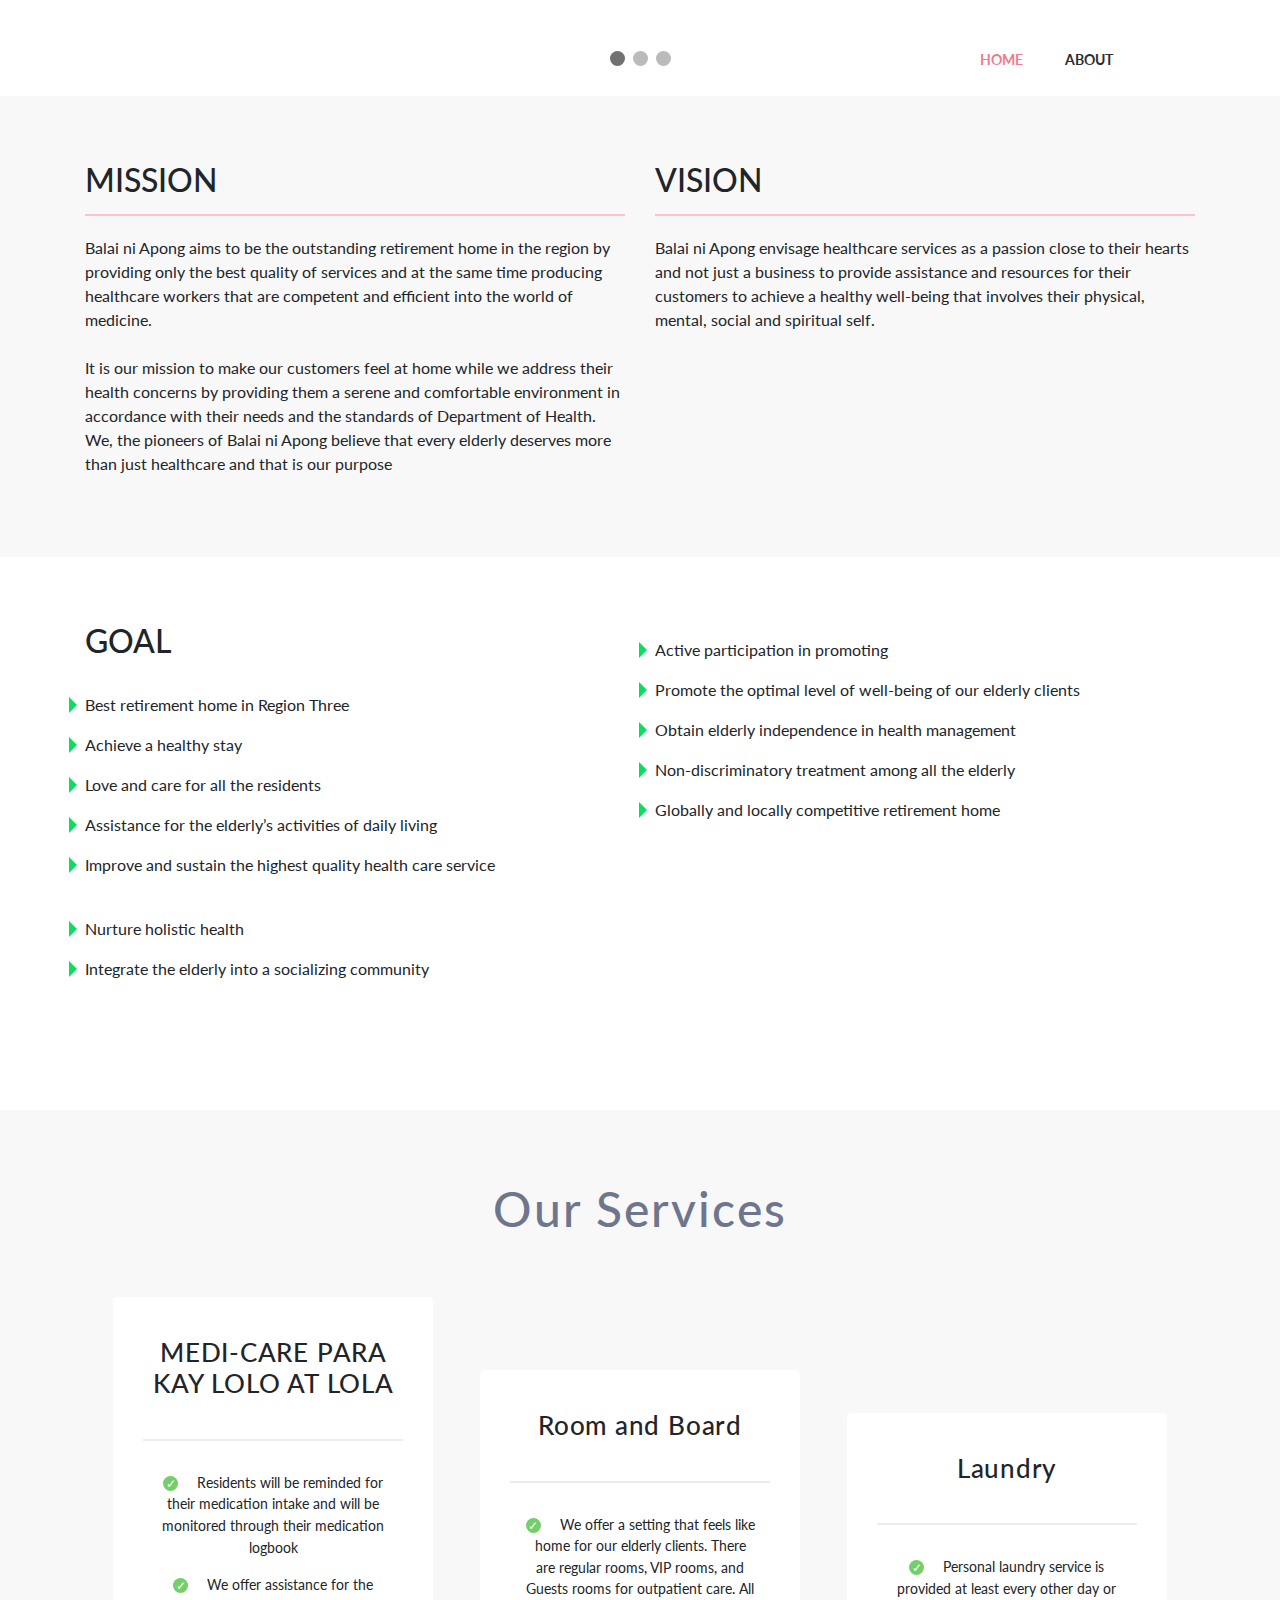
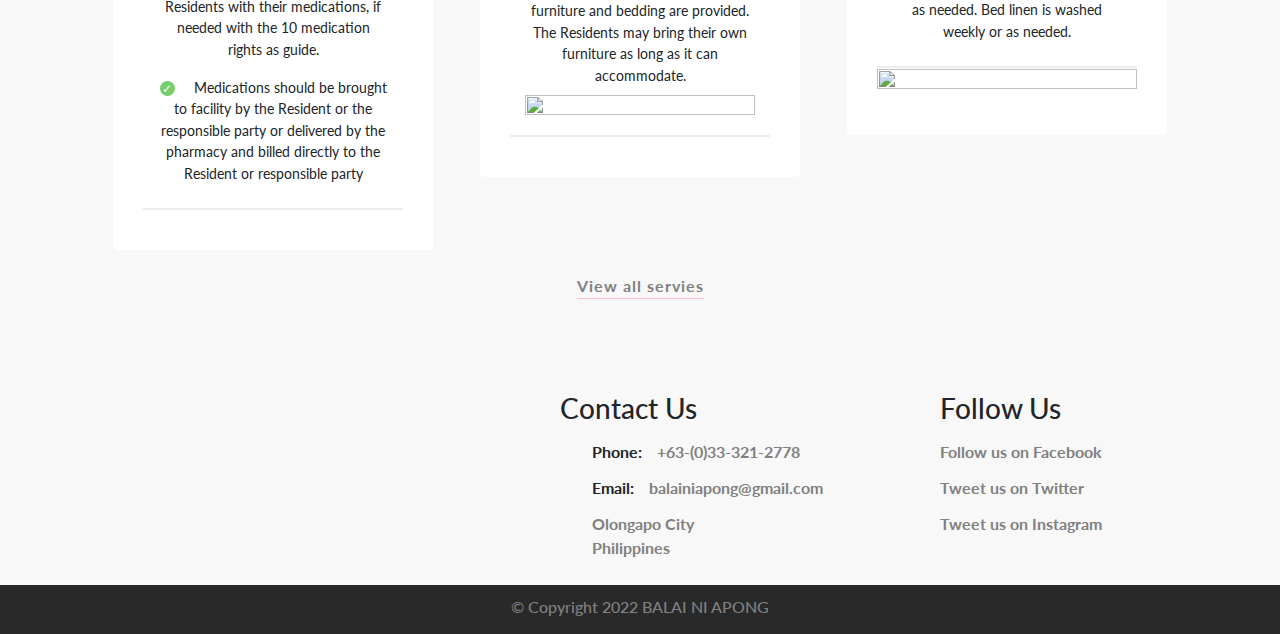
==== commit af1b04ae: "new commit" ====
--- a/index.html
+++ b/index.html
@@ -1,93 +1,12 @@
 <!DOCTYPE html>
 <html lang="en">
   <head>
+    <script src="https://kit.fontawesome.com/7ff98498b2.js" crossorigin="anonymous"></script>
     <meta charset="UTF-8" />
     <meta http-equiv="X-UA-Compatible" content="IE=edge" />
     <meta name="viewport" content="width=device-width, initial-scale=1.0" />
     <title>Zyra Nicole Website</title>
     <head>
-      <style>
-        .LGLeeN-keyboard-shortcuts-view {
-          display: -webkit-box;
-          display: -webkit-flex;
-          display: -moz-box;
-          display: -ms-flexbox;
-          display: flex;
-        }
-        .LGLeeN-keyboard-shortcuts-view table,
-        .LGLeeN-keyboard-shortcuts-view tbody,
-        .LGLeeN-keyboard-shortcuts-view td,
-        .LGLeeN-keyboard-shortcuts-view tr {
-          background: inherit;
-          border: none;
-          margin: 0;
-          padding: 0;
-        }
-        .LGLeeN-keyboard-shortcuts-view table {
-          display: table;
-        }
-        .LGLeeN-keyboard-shortcuts-view tr {
-          display: table-row;
-        }
-        .LGLeeN-keyboard-shortcuts-view td {
-          -moz-box-sizing: border-box;
-          box-sizing: border-box;
-          display: table-cell;
-          color: #000;
-          padding: 6px;
-          vertical-align: middle;
-          white-space: nowrap;
-        }
-        .LGLeeN-keyboard-shortcuts-view
-          td
-          .VdnQmO-keyboard-shortcuts-view--shortcut-key {
-          background-color: #e8eaed;
-          border-radius: 2px;
-          border: none;
-          -moz-box-sizing: border-box;
-          box-sizing: border-box;
-          color: inherit;
-          display: inline-block;
-          font-family: Google Sans Text, Roboto, Arial, sans-serif;
-          line-height: 16px;
-          margin: 0 2px;
-          min-height: 20px;
-          min-width: 20px;
-          padding: 2px 4px;
-          position: relative;
-          text-align: center;
-        }
-      </style>
-      <style>
-        .gm-control-active > img {
-          box-sizing: content-box;
-          display: none;
-          left: 50%;
-          pointer-events: none;
-          position: absolute;
-          top: 50%;
-          transform: translate(-50%, -50%);
-        }
-        .gm-control-active > img:nth-child(1) {
-          display: block;
-        }
-        .gm-control-active:focus > img:nth-child(1),
-        .gm-control-active:hover > img:nth-child(1),
-        .gm-control-active:active > img:nth-child(1),
-        .gm-control-active:disabled > img:nth-child(1) {
-          display: none;
-        }
-        .gm-control-active:focus > img:nth-child(2),
-        .gm-control-active:hover > img:nth-child(2) {
-          display: block;
-        }
-        .gm-control-active:active > img:nth-child(3) {
-          display: block;
-        }
-        .gm-control-active:disabled > img:nth-child(4) {
-          display: block;
-        }
-      </style>
       <link
         type="text/css"
         rel="stylesheet"
@@ -98,78 +17,6 @@
         rel="stylesheet"
         href="https://fonts.googleapis.com/css?family=Google+Sans+Text:400&amp;text=%E2%86%90%E2%86%92%E2%86%91%E2%86%93&amp;lang=en"
       />
-      <style>
-        .gm-ui-hover-effect {
-          opacity: 0.6;
-        }
-        .gm-ui-hover-effect:hover {
-          opacity: 1;
-        }
-        .gm-ui-hover-effect > span {
-          background-color: #000;
-        }
-        @media (forced-colors: active), (prefers-contrast: more) {
-          .gm-ui-hover-effect > span {
-            background-color: ButtonText;
-          }
-        }
-      </style>
-      <style>
-        .gm-style .gm-style-cc a,
-        .gm-style .gm-style-cc button,
-        .gm-style .gm-style-cc span,
-        .gm-style .gm-style-mtc div {
-          font-size: 10px;
-          box-sizing: border-box;
-        }
-        .gm-style .gm-style-cc a,
-        .gm-style .gm-style-cc button,
-        .gm-style .gm-style-cc span {
-          outline-offset: 3px;
-        }
-      </style>
-      <style>
-        @media print {
-          .gm-style .gmnoprint,
-          .gmnoprint {
-            display: none;
-          }
-        }
-        @media screen {
-          .gm-style .gmnoscreen,
-          .gmnoscreen {
-            display: none;
-          }
-        }
-      </style>
-      <style>
-        .gm-style-moc {
-          background-color: rgba(0, 0, 0, 0.45);
-          pointer-events: none;
-          text-align: center;
-          transition: opacity ease-in-out;
-        }
-        .gm-style-mot {
-          color: white;
-          font-family: Roboto, Arial, sans-serif;
-          font-size: 22px;
-          margin: 0;
-          position: relative;
-          top: 50%;
-          transform: translateY(-50%);
-          -webkit-transform: translateY(-50%);
-          -ms-transform: translateY(-50%);
-        }
-      </style>
-      <style>
-        .gm-style img {
-          max-width: none;
-        }
-        .gm-style {
-          font: 400 11px Roboto, Arial, sans-serif;
-          text-decoration: none;
-        }
-      </style>
       <link
         href="https://fonts.googleapis.com/css?family=Lato&amp;display=swap"
         rel="stylesheet"
@@ -643,6 +490,7 @@
         src="https://maps.googleapis.com/maps-api-v3/api/js/51/2/controls.js"
       ></script>
       <link rel="stylesheet" href="styles.css" />
+      <link rel="stylesheet" href="index.css" />
       <meta name="viewport" content="width=device-width, initial-scale=1" />
       <style>
         * {
@@ -728,12 +576,16 @@
         }
 
         a {
-          color: white;
+          color: #2d2d2d;
           font-weight: bold;
         }
 
+        .a-active{
+          color: rgb(242, 121, 142);
+        }
+
         a:hover {
-          color: green;
+          color: rgb(242, 121, 142);
         }
 
         header {
@@ -802,19 +654,15 @@
           <img src="https://www.nursing-home-philippines.com/logo.png" alt="" />
         </a>
         <ul class="navbar-items">
-          <li>
-            <a href="https://www.w3schools.com/howto/howto_css_image_text.asp"
-              >Home</a
+          <li >
+            <a class="a-active" href=""
+              ><i class="fa-solid fa-house"></i> &nbsp; Home</a
             >
           </li>
+          &nbsp; &nbsp;
           <li>
-            <a href="https://www.w3schools.com/howto/howto_css_image_text.asp"
-              >About Us</a
-            >
-          </li>
-          <li>
-            <a href="https://www.w3schools.com/howto/howto_css_image_text.asp"
-              >FAQs</a
+            <a  href="pages/about.html"
+              ><i class="fa-solid fa-circle-info"></i>&nbsp; About</a
             >
           </li>
         </ul>
@@ -824,16 +672,17 @@
       <div class="mySlides fade">
         <!-- <div class="numbertext">1 / 3</div> -->
         <img
-          src="https://www.nursing-home-philippines.com/sections/who-we-are.jpg"
+          src="https://www.baltimorestyle.com/wp-content/uploads/2022/04/Mental-health-scaled.jpg"
           style="width: 100%"
         />
         <div class="box-desc">
           <div class="container">
+            <h1 style="color: white">MISSION</h1>
             <p class="home-slider-text">
-              We pride ourselves with offering excellent care services to all of
-              our guests. We have a superb team of dedicated, compassionate, and
-              well -trained staff who are ready to welcome new guests as members
-              of the Mabuhaii family.
+              Balai ni Apong aims to be the outstanding retirement home in the
+              region by providing only the best quality of services and at the
+              same time producing healthcare workers that are competent and
+              efficient into the world of medicine ...
             </p>
           </div>
         </div>
@@ -842,16 +691,17 @@
       <div class="mySlides fade">
         <!-- <div class="numbertext">2 / 3</div> -->
         <img
-          src="https://www.nursing-home-philippines.com/sections/mabuhaii-family.jpg"
+          src="https://hbr.org/resources/images/article_assets/2019/03/health_care_jaewon_interview_FINAL.png"
           style="width: 100%"
         />
         <div class="box-desc">
           <div class="container">
+            <h1 style="color: white">VISION</h1>
             <p class="home-slider-text">
-              We pride ourselves with offering excellent care services to all of
-              our guests. We have a superb team of dedicated, compassionate, and
-              well -trained staff who are ready to welcome new guests as members
-              of the Mabuhaii family.
+              Balai ni Apong envisage healthcare services as a passion close to
+              their hearts and not just a business to provide assistance and
+              resources for their customers to achieve a healthy well-being that
+              involves their physical, mental, social and spiritual self.
             </p>
           </div>
         </div>
@@ -860,65 +710,48 @@
       <div class="mySlides fade">
         <!-- <div class="numbertext">3 / 3</div> -->
         <img
-          src="https://www.nursing-home-philippines.com/services/service-1.jpg"
+          src="https://www.fellowshipsquareseniorliving.org/media/2278/thinkstockphotos-636238552.jpg?width=494px&height=330px"
           style="width: 100%"
         />
         <div class="box-desc">
           <div class="container">
+            <h1 style="color: white">GOAL</h1>
             <p class="home-slider-text">
-              We pride ourselves with offering excellent care services to all of
-              our guests. We have a superb team of dedicated, compassionate, and
-              well -trained staff who are ready to welcome new guests as members
-              of the Mabuhaii family.
+              Best retirement home in Region Three, 
+              Achieve a healthy stay,
+              Love and care for all the residents,
+              Assistance for the elderly’s activities of daily living,
+              Improve and sustain the highest quality health care,
+              Nurture holistic health ...
+
             </p>
           </div>
         </div>
       </div>
     </div>
-
     <br />
-
     <div style="text-align: center">
       <span class="dot"></span>
       <span class="dot"></span>
       <span class="dot"></span>
     </div>
-
     <br />
-
     <section class="features-section">
       <div class="jsx-2140549408 container">
         <div class="jsx-2140549408 row">
           <div class="jsx-2140549408 col-sm-12 col-md-6">
-            <h2 class="jsx-2140549408">Who we are</h2>
-            <img
-              alt="Who we are"
-              src="/sections/who-we-are.jpg"
-              style="width: 100%"
-              class="jsx-2140549408"
-            />
+            <h2 class="jsx-2140549408">MISSION</h2>
             <p class="jsx-2140549408">
-              The word ‘mabuhay’ (or ‘mabuhaii’, as we spell it) carries a lot
-              of meaning. Here in the Philippines, it’s an expression that shows
-              elation, welcomes guests, and even means ‘cheers’. It’s a word
-              that truly exudes warmth and happiness, the same values our
-              ‘Mabuhaii Family’ embraces.
+              Balai ni Apong aims to be the outstanding retirement home in the region by providing only the best quality of services and at the same time producing healthcare workers that are competent and efficient into the world of medicine. 
+              <br><br>
+              It is our mission to make our customers feel at home while we address their 
+              health concerns by providing them a serene and comfortable environment in accordance with their needs and the standards of Department of Health. We, the pioneers of Balai ni Apong believe that every elderly deserves more than just healthcare and that is our purpose
             </p>
           </div>
           <div class="jsx-2140549408 col-sm-12 col-md-6">
-            <h2 class="jsx-2140549408">Our Mabuhaii Family</h2>
-            <img
-              alt="Mabuhaii Family"
-              src="/sections/mabuhaii-family.jpg"
-              style="width: 100%"
-              class="jsx-2140549408"
-            />
+            <h2 class="jsx-2140549408">VISION</h2>
             <p class="jsx-2140549408">
-              We are proud to have a team of specialized practitioners,
-              caregivers, and support staff who maintain the values of Mabuhaii
-              Nursing Home. Our Mabuhaii Family has been carefully selected to
-              ensure we can provide the best quality and most compassionate care
-              possible.
+              Balai ni Apong envisage healthcare services as a passion close to their hearts and not just a business to provide assistance and resources for their customers to achieve a healthy well-being that involves their physical, mental, social and spiritual self. 
             </p>
           </div>
         </div>
@@ -929,71 +762,128 @@
       <div class="jsx-2140549408 container">
         <div class="jsx-2140549408 row">
           <div class="jsx-2140549408 col-sm-12 col-md-6">
-            <h2 class="jsx-2140549408">Who we are</h2>
-            <img
-              alt="Who we are"
-              src="/sections/who-we-are.jpg"
-              style="width: 100%"
-              class="jsx-2140549408"
-            />
+            <h2 class="jsx-2140549408">GOAL</h2>
             <p class="jsx-2140549408">
-              The word ‘mabuhay’ (or ‘mabuhaii’, as we spell it) carries a lot
-              of meaning. Here in the Philippines, it’s an expression that shows
-              elation, welcomes guests, and even means ‘cheers’. It’s a word
-              that truly exudes warmth and happiness, the same values our
-              ‘Mabuhaii Family’ embraces.
+              <ul class="custom-list">
+                <li>Best retirement home in Region Three</li>
+                <li>Achieve a healthy stay</li>
+                <li>Love and care for all the residents</li>
+                <li>Assistance for the elderly’s activities of daily living</li>
+                <li>Improve and sustain the highest quality health care service 
+                <br><br>
+                </li>
+                <li>Nurture holistic health</li>
+                <li>Integrate the elderly into a socializing community</li>
+                <br><br>
+      
+              </ul>
+            
             </p>
           </div>
           <div class="jsx-2140549408 col-sm-12 col-md-6">
-            <h2 class="jsx-2140549408">Our Mabuhaii Family</h2>
+            <ul class="custom-list">
+              <li>Active participation in promoting </li>
+              <li>Promote the optimal level of well-being of our elderly clients</li>
+              <li>Obtain elderly independence in health management</li>
+              <li>Non-discriminatory treatment among all the elderly</li>
+              <li>Globally and locally competitive retirement home</li>
+            </ul>
+
+          </div>
+         
+        </div>
+        
+      </div>
+
+      
+    </section>
+    <!-- SERVICES AREA -->
+    <div style="background-color: rgb(248, 248, 248); padding: 30px 0px">
+      <div class="pricingTable">
+        <h2 class="pricingTable-title">Our Services</h2>
+        <h3 class="pricingTable-subtitle"></h3>
+
+        <ul class="pricingTable-firstTable">
+          <li class="pricingTable-firstTable_table">
+            <h1 class="pricingTable-firstTable_table__header">
+              MEDI-CARE PARA KAY LOLO AT LOLA
+            </h1>
+            <!-- <p class="pricingTable-firstTable_table__pricing">
+              <span>$</span><span>10</span><span>Month</span>
+            </p> -->
+            <ul class="pricingTable-firstTable_table__options">
+              <li>
+                Residents will be reminded for their medication intake and will
+                be monitored through their medication logbook
+              </li>
+              <li>
+                We offer assistance for the Residents with their medications, if
+                needed with the 10 medication rights as guide.
+              </li>
+              <li>
+                Medications should be brought to facility by the Resident or the
+                responsible party or delivered by the pharmacy and billed
+                directly to the Resident or responsible party
+              </li>
+            </ul>
+            <!-- <button class="pricingTable-firstTable_table__getstart">
+              Get Started Now
+            </button> -->
+          </li>
+          <li class="pricingTable-firstTable_table">
+            <h1 class="pricingTable-firstTable_table__header">
+              Room and Board
+            </h1>
+            <ul class="pricingTable-firstTable_table__options">
+              <li>
+                We offer a setting that feels like home for our elderly clients.
+                There are regular rooms, VIP rooms, and Guests rooms for
+                outpatient care. All furniture and bedding are provided. The
+                Residents may bring their own furniture as long as it can
+                accommodate.
+              </li>
+              <img
+                style="width: 100%; height: 100%"
+                src="https://media.istockphoto.com/id/508088338/vector/bedroom.jpg?b=1&s=612x612&w=0&k=20&c=MlI1X-rXDEwszrKq0qkCMWZ_4bCxZsqvSp6JOSBkQqM="
+                alt=""
+              />
+            </ul>
+          </li>
+          <li class="pricingTable-firstTable_table">
+            <h1 class="pricingTable-firstTable_table__header">Laundry</h1>
+
+            <ul class="pricingTable-firstTable_table__options">
+              <li>
+                Personal laundry service is provided at least every other day or
+                as needed. Bed linen is washed weekly or as needed.
+              </li>
+            </ul>
             <img
-              alt="Mabuhaii Family"
-              src="/sections/mabuhaii-family.jpg"
-              style="width: 100%"
-              class="jsx-2140549408"
+              style="width: 100%; height: 100%"
+              src="https://cdn.dribbble.com/users/2118692/screenshots/11896296/media/71f5998da2a1a3ef6cde38ba9771a56a.png?compress=1&resize=400x300&vertical=top"
+              alt=""
             />
-            <p class="jsx-2140549408">
-              We are proud to have a team of specialized practitioners,
-              caregivers, and support staff who maintain the values of Mabuhaii
-              Nursing Home. Our Mabuhaii Family has been carefully selected to
-              ensure we can provide the best quality and most compassionate care
-              possible.
-            </p>
+          </li>
+          <br />
+          <br />
+          <div class="viewAll">
+            <a
+              style="
+                color: grey;
+                letter-spacing: 1px;
+                padding-bottom: 3px;
+                border-bottom: 1px solid pink;
+                text-decoration: none;
+              "
+              href="pages/services.html"
+              >View all servies</a
+            >
           </div>
-        </div>
+        </ul>
       </div>
-    </section>
-
-    <div style="background-color: rgb(248, 248, 248); padding: 30px 0px">
-      <section id="price" class="jsx-3937279678">
-        <div class="jsx-3937279678 container">
-          <h2 class="jsx-3937279678 pb-3 text-center">Services rates</h2>
-          <ul class="jsx-3937279678 mt-25 mx-auto text-center">
-            <li class="jsx-3937279678">
-              Assisted Living starts at
-              <strong class="jsx-3937279678">US$ 750</strong>
-            </li>
-            <li class="jsx-3937279678">
-              Basic Care starts at &nbsp;<strong class="jsx-3937279678"
-                >US$ 1,400 &nbsp;</strong
-              ><span class="jsx-3937279678">(1 nurse for 3 residents)</span>
-            </li>
-            <li class="jsx-3937279678">
-              Standard Care starts at &nbsp;<strong class="jsx-3937279678"
-                >US$ 1,900 &nbsp;</strong
-              ><span class="jsx-3937279678">(1 nurse for 2 residents)</span>
-            </li>
-            <li class="jsx-3937279678">
-              Intensive Care starts at &nbsp;<strong class="jsx-3937279678"
-                >US$ 2,900 &nbsp;</strong
-              ><span class="jsx-3937279678">(1 nurse for 1 resident)</span>
-            </li>
-          </ul>
-        </div>
-      </section>
     </div>
 
-    <div style="padding: 40px 0 40px">
+    <!-- <div style="padding: 40px 0 40px">
       <div class="container gallerySection">
         <div class="headingBar">
           <h2>Our Gallery</h2>
@@ -1076,7 +966,7 @@
           </div>
         </div>
       </div>
-    </div>
+    </div> -->
 
     <footer style="background-color: #f8f8f8">
       <footer>
@@ -1090,7 +980,7 @@
                     <li>
                       <div class="row">
                         <div class="col-1">
-                          <img src="/phone.png" alt="phone" />
+                          <i class="fa-solid fa-phone"></i>
                         </div>
                         <div class="col-11">
                           <strong>Phone:</strong
@@ -1103,12 +993,12 @@
                     <li>
                       <div class="row">
                         <div class="col-1">
-                          <img src="/mail.png" alt="mail" />
+                          <i class="fa-solid fa-envelope"></i>
                         </div>
                         <div class="col-11">
                           <strong>Email:</strong
                           ><a href="mailto:info@mabuhaii.com"
-                            >info@mabuhaii.com</a
+                            >balainiapong@gmail.com</a
                           >
                         </div>
                       </div>
@@ -1116,14 +1006,13 @@
                     <li>
                       <div class="row">
                         <div class="col-1">
-                          <img src="/map.png" alt="map" />
+                          <i class="fa-solid fa-location-pin"></i>
                         </div>
                         <div class="col-11">
                           <a
                             target="_blank"
                             href="https://goo.gl/maps/Yx1s4q1dXY62"
-                            >Mabuhaii Nursing Home Inc.,<br />Thaddeus Village,
-                            Brgy. Airport Mandurriao,<br />Iloilo City, 5000<br />Philippines</a
+                            >Olongapo City<br />Philippines</a
                           >
                         </div>
                       </div>
@@ -1139,13 +1028,13 @@
                       <a
                         target="_blank"
                         href="https://www.facebook.com/mabuhaiinursinghomephilippines"
-                        ><img src="/facebook.png" alt="Facebook" /> Follow us on
+                        ><i class="fa-brands fa-facebook"></i> Follow us on
                         Facebook</a
                       >
                     </li>
                     <li>
                       <a target="_blank" href="https://twitter.com/mabuhaiiph"
-                        ><img src="/twitter.png" alt="Twitter" /> Tweet us on
+                        ><i class="fa-brands fa-twitter"></i> Tweet us on
                         Twitter</a
                       >
                     </li>
@@ -1153,7 +1042,7 @@
                       <a
                         target="_blank"
                         href="https://www.instagram.com/nursinghomephilippines/"
-                        ><img src="/instagram.jpeg" alt="Instagram" /> Tweet us
+                        ><i class="fa-brands fa-instagram"></i> Tweet us
                         on Instagram</a
                       >
                     </li>
@@ -1164,7 +1053,7 @@
           </div>
         </div>
         <div class="footer-lower">
-          <h5>© Copyright 2018 Mabuhaii Nursing Home Inc.</h5>
+          <h5>© Copyright 2022 BALAI NI APONG</h5>
         </div>
       </footer>
     </footer>
--- a/styles.css
+++ b/styles.css
@@ -1,10175 +1,396 @@
-@font-face {
-  font-family: swiper-icons;
-  src: url("data:application/font-woff;charset=utf-8;base64, [base64]//wADZ2x5ZgAAAywAAADMAAAD2MHtryVoZWFkAAABbAAAADAAAAA2E2+eoWhoZWEAAAGcAAAAHwAAACQC9gDzaG10eAAAAigAAAAZAAAArgJkABFsb2NhAAAC0AAAAFoAAABaFQAUGG1heHAAAAG8AAAAHwAAACAAcABAbmFtZQAAA/gAAAE5AAACXvFdBwlwb3N0AAAFNAAAAGIAAACE5s74hXjaY2BkYGAAYpf5Hu/j+W2+MnAzMYDAzaX6QjD6/4//Bxj5GA8AuRwMYGkAPywL13jaY2BkYGA88P8Agx4j+/8fQDYfA1AEBWgDAIB2BOoAeNpjYGRgYNBh4GdgYgABEMnIABJzYNADCQAACWgAsQB42mNgYfzCOIGBlYGB0YcxjYGBwR1Kf2WQZGhhYGBiYGVmgAFGBiQQkOaawtDAoMBQxXjg/wEGPcYDDA4wNUA2CCgwsAAAO4EL6gAAeNpj2M0gyAACqxgGNWBkZ2D4/wMA+xkDdgAAAHjaY2BgYGaAYBkGRgYQiAHyGMF8FgYHIM3DwMHABGQrMOgyWDLEM1T9/w8UBfEMgLzE////P/5//f/V/xv+r4eaAAeMbAxwIUYmIMHEgKYAYjUcsDAwsLKxc3BycfPw8jEQA/[base64]/uznmfPFBNODM2K7MTQ45YEAZqGP81AmGGcF3iPqOop0r1SPTaTbVkfUe4HXj97wYE+yNwWYxwWu4v1ugWHgo3S1XdZEVqWM7ET0cfnLGxWfkgR42o2PvWrDMBSFj/IHLaF0zKjRgdiVMwScNRAoWUoH78Y2icB/yIY09An6AH2Bdu/UB+yxopYshQiEvnvu0dURgDt8QeC8PDw7Fpji3fEA4z/PEJ6YOB5hKh4dj3EvXhxPqH/SKUY3rJ7srZ4FZnh1PMAtPhwP6fl2PMJMPDgeQ4rY8YT6Gzao0eAEA409DuggmTnFnOcSCiEiLMgxCiTI6Cq5DZUd3Qmp10vO0LaLTd2cjN4fOumlc7lUYbSQcZFkutRG7g6JKZKy0RmdLY680CDnEJ+UMkpFFe1RN7nxdVpXrC4aTtnaurOnYercZg2YVmLN/d/gczfEimrE/fs/bOuq29Zmn8tloORaXgZgGa78yO9/cnXm2BpaGvq25Dv9S4E9+5SIc9PqupJKhYFSSl47+Qcr1mYNAAAAeNptw0cKwkAAAMDZJA8Q7OUJvkLsPfZ6zFVERPy8qHh2YER+3i/BP83vIBLLySsoKimrqKqpa2hp6+jq6RsYGhmbmJqZSy0sraxtbO3sHRydnEMU4uR6yx7JJXveP7WrDycAAAAAAAH//wACeNpjYGRgYOABYhkgZgJCZgZNBkYGLQZtIJsFLMYAAAw3ALgAeNolizEKgDAQBCchRbC2sFER0YD6qVQiBCv/H9ezGI6Z5XBAw8CBK/m5iQQVauVbXLnOrMZv2oLdKFa8Pjuru2hJzGabmOSLzNMzvutpB3N42mNgZGBg4GKQYzBhYMxJLMlj4GBgAYow/P/PAJJhLM6sSoWKfWCAAwDAjgbRAAB42mNgYGBkAIIbCZo5IPrmUn0hGA0AO8EFTQAA")
-    format("woff");
-  font-weight: 400;
-  font-style: normal;
-}
-:root {
-  --swiper-theme-color: #007aff;
-}
-.swiper-container {
-  margin-left: auto;
-  margin-right: auto;
+@charset "UTF-8";
+.pricingTable {
+  margin: 40px auto;
+}
+.pricingTable > .pricingTable-title {
+  text-align: center;
+  color: #6e768d;
+  font-size: 3em;
+  font-size: 300%;
+  margin-bottom: 20px;
+  letter-spacing: 0.04em;
+}
+.pricingTable > .pricingTable-subtitle {
+  text-align: center;
+  color: #b4bdc6;
+  font-size: 1.8em;
+  letter-spacing: 0.04em;
+  margin-bottom: 60px;
+}
+@media screen and (max-width: 480px) {
+  .pricingTable > .pricingTable-subtitle {
+    margin-bottom: 30px;
+  }
+  .mySlides img {
+    height: auto;
+    width: auto;
+  }
+  a {
+    color: #070707 !important;
+    text-decoration: underline !important;
+  }
+}
+.pricingTable-firstTable {
   list-style: none;
-  padding: 0;
-  z-index: 1;
-}
-.swiper-container-vertical > .swiper-wrapper {
-  flex-direction: column;
-}
-.swiper-wrapper {
+  padding-left: 2em;
+  padding-right: 2em;
+  text-align: center;
+}
+.pricingTable-firstTable_table {
+  vertical-align: middle;
+  width: 31%;
+  background-color: #ffffff;
+  display: inline-block;
+  padding: 0px 30px 40px;
+  text-align: center;
+  max-width: 320px;
+  transition: all 0.3s ease;
+  border-radius: 5px;
+}
+@media screen and (max-width: 767px) {
+  .pricingTable-firstTable_table {
+    display: block;
+    width: 90%;
+    margin: 0 auto;
+    max-width: 90%;
+    margin-bottom: 20px;
+    padding: 10px;
+    padding-left: 20px;
+  }
+}
+@media screen and (max-width: 767px) {
+  .pricingTable-firstTable_table > * {
+    display: inline-block;
+    vertical-align: middle;
+  }
+}
+@media screen and (max-width: 480px) {
+  .pricingTable-firstTable_table > * {
+    display: block;
+    float: none;
+  }
+}
+@media screen and (max-width: 767px) {
+  .pricingTable-firstTable_table:after {
+    display: table;
+    content: "";
+    clear: both;
+  }
+}
+.pricingTable-firstTable_table:hover {
+  transform: scale(1.08);
+}
+@media screen and (max-width: 767px) {
+  .pricingTable-firstTable_table:hover {
+    transform: none;
+  }
+}
+.pricingTable-firstTable_table:not(:last-of-type) {
+  margin-right: 3.5%;
+}
+@media screen and (max-width: 767px) {
+  .pricingTable-firstTable_table:not(:last-of-type) {
+    margin-right: auto;
+  }
+}
+.pricingTable-firstTable_table:nth-of-type(2) {
   position: relative;
-  width: 100%;
-  height: 100%;
-  z-index: 1;
-  display: flex;
-  transition-property: transform;
-  box-sizing: content-box;
-}
-.swiper-container-android .swiper-slide,
-.swiper-wrapper {
-  transform: translateZ(0);
-}
-.swiper-container-multirow > .swiper-wrapper {
-  flex-wrap: wrap;
-}
-.swiper-container-multirow-column > .swiper-wrapper {
-  flex-wrap: wrap;
-  flex-direction: column;
-}
-.swiper-container-free-mode > .swiper-wrapper {
-  transition-timing-function: ease-out;
-  margin: 0 auto;
-}
-.swiper-slide {
-  flex-shrink: 0;
-  width: 100%;
-  height: 100%;
-  position: relative;
-  transition-property: transform;
-}
-.swiper-slide-invisible-blank {
-  visibility: hidden;
-}
-.swiper-container-autoheight,
-.swiper-container-autoheight .swiper-slide {
-  height: auto;
-}
-.swiper-container-autoheight .swiper-wrapper {
-  align-items: flex-start;
-  transition-property: transform, height;
-}
-.swiper-container-3d {
-  perspective: 1200px;
-}
-.swiper-container-3d .swiper-cube-shadow,
-.swiper-container-3d .swiper-slide,
-.swiper-container-3d .swiper-slide-shadow-bottom,
-.swiper-container-3d .swiper-slide-shadow-left,
-.swiper-container-3d .swiper-slide-shadow-right,
-.swiper-container-3d .swiper-slide-shadow-top,
-.swiper-container-3d .swiper-wrapper {
-  transform-style: preserve-3d;
-}
-.swiper-container-3d .swiper-slide-shadow-bottom,
-.swiper-container-3d .swiper-slide-shadow-left,
-.swiper-container-3d .swiper-slide-shadow-right,
-.swiper-container-3d .swiper-slide-shadow-top {
+}
+@media screen and (max-width: 767px) {
+  .pricingTable-firstTable_table:nth-of-type(2) h1 {
+    padding-top: 8%;
+  }
+}
+.pricingTable-firstTable_table:nth-of-type(2):before {
   position: absolute;
-  left: 0;
-  top: 0;
-  width: 100%;
-  height: 100%;
-  pointer-events: none;
-  z-index: 10;
-}
-.swiper-container-3d .swiper-slide-shadow-left {
-  background-image: linear-gradient(270deg, rgba(0, 0, 0, 0.5), transparent);
-}
-.swiper-container-3d .swiper-slide-shadow-right {
-  background-image: linear-gradient(90deg, rgba(0, 0, 0, 0.5), transparent);
-}
-.swiper-container-3d .swiper-slide-shadow-top {
-  background-image: linear-gradient(0deg, rgba(0, 0, 0, 0.5), transparent);
-}
-.swiper-container-3d .swiper-slide-shadow-bottom {
-  background-image: linear-gradient(180deg, rgba(0, 0, 0, 0.5), transparent);
-}
-.swiper-container-css-mode > .swiper-wrapper {
-  overflow: auto;
-  scrollbar-width: none;
-  -ms-overflow-style: none;
-}
-.swiper-container-css-mode > .swiper-wrapper::-webkit-scrollbar {
-  display: none;
-}
-.swiper-container-css-mode > .swiper-wrapper > .swiper-slide {
-  scroll-snap-align: start start;
-}
-.swiper-container-horizontal.swiper-container-css-mode > .swiper-wrapper {
-  -ms-scroll-snap-type: x mandatory;
-  scroll-snap-type: x mandatory;
-}
-.swiper-container-vertical.swiper-container-css-mode > .swiper-wrapper {
-  -ms-scroll-snap-type: y mandatory;
-  scroll-snap-type: y mandatory;
-}
-:root {
-  --swiper-navigation-size: 44px;
-}
-.swiper-button-next,
-.swiper-button-prev {
-  position: absolute;
-  top: 50%;
-  width: calc(var(--swiper-navigation-size) / 44 * 27);
-  height: var(--swiper-navigation-size);
-  margin-top: calc(-1 * var(--swiper-navigation-size) / 2);
-  z-index: 10;
-  cursor: pointer;
-  display: flex;
+  color: white;
+  display: block;
+  background-color: #3bbdee;
+  text-align: center;
+  right: 15px;
+  top: -25px;
+  height: 65px;
+  width: 65px;
+  border-radius: 50%;
+  box-sizing: border-box;
+  font-size: 0.5em;
+  padding-top: 22px;
+  text-transform: uppercase;
+  letter-spacing: 0.13em;
+  transition: all 0.5s ease;
+}
+@media screen and (max-width: 988px) {
+  .pricingTable-firstTable_table:nth-of-type(2):before {
+    font-size: 0.6em;
+  }
+}
+@media screen and (max-width: 767px) {
+  .pricingTable-firstTable_table:nth-of-type(2):before {
+    left: 10px;
+    width: 45px;
+    height: 45px;
+    top: -10px;
+    padding-top: 13px;
+  }
+}
+@media screen and (max-width: 480px) {
+  .pricingTable-firstTable_table:nth-of-type(2):before {
+    font-size: 0.8em;
+  }
+}
+.pricingTable-firstTable_table:nth-of-type(2):hover:before {
+  transform: rotate(360deg);
+}
+.pricingTable-firstTable_table__header {
+  font-size: 1.6em;
+  padding: 40px 0px;
+  border-bottom: 2px solid #ebedec;
+  letter-spacing: 0.03em;
+}
+@media screen and (max-width: 1068px) {
+  .pricingTable-firstTable_table__header {
+    font-size: 1.45em;
+  }
+}
+@media screen and (max-width: 767px) {
+  .pricingTable-firstTable_table__header {
+    padding: 0px;
+    border-bottom: none;
+    float: left;
+    width: 33%;
+    padding-top: 3%;
+    padding-bottom: 2%;
+  }
+}
+@media screen and (max-width: 610px) {
+  .pricingTable-firstTable_table__header {
+    font-size: 1.3em;
+  }
+}
+@media screen and (max-width: 480px) {
+  .pricingTable-firstTable_table__header {
+    float: none;
+    width: 100%;
+    font-size: 1.8em;
+    margin-bottom: 5px;
+  }
+}
+.pricingTable-firstTable_table__pricing {
+  font-size: 3em;
+  padding: 30px 0px;
+  border-bottom: 2px solid #ebedec;
+  line-height: 0.7;
+}
+@media screen and (max-width: 1068px) {
+  .pricingTable-firstTable_table__pricing {
+    font-size: 2.8em;
+  }
+}
+@media screen and (max-width: 767px) {
+  .pricingTable-firstTable_table__pricing {
+    border-bottom: none;
+    padding: 0;
+    float: left;
+    clear: left;
+    width: 33%;
+  }
+}
+@media screen and (max-width: 610px) {
+  .pricingTable-firstTable_table__pricing {
+    font-size: 2.4em;
+  }
+}
+@media screen and (max-width: 480px) {
+  .pricingTable-firstTable_table__pricing {
+    float: none;
+    width: 100%;
+    font-size: 3em;
+    margin-bottom: 10px;
+  }
+}
+.pricingTable-firstTable_table__pricing span:first-of-type {
+  font-size: 0.35em;
+  vertical-align: top;
+  letter-spacing: 0.15em;
+}
+@media screen and (max-width: 1068px) {
+  .pricingTable-firstTable_table__pricing span:first-of-type {
+    font-size: 0.3em;
+  }
+}
+.pricingTable-firstTable_table__pricing span:last-of-type {
+  vertical-align: bottom;
+  font-size: 0.3em;
+  letter-spacing: 0.04em;
+  padding-left: 0.2em;
+}
+@media screen and (max-width: 1068px) {
+  .pricingTable-firstTable_table__pricing span:last-of-type {
+    font-size: 0.25em;
+  }
+}
+.pricingTable-firstTable_table__options {
+  list-style: none;
+  padding: 15px;
+  font-size: 0.9em;
+  border-bottom: 2px solid #ebedec;
+}
+@media screen and (max-width: 1068px) {
+  .pricingTable-firstTable_table__options {
+    font-size: 0.85em;
+  }
+}
+@media screen and (max-width: 767px) {
+  .pricingTable-firstTable_table__options {
+    border-bottom: none;
+    padding: 0;
+    margin-right: 10%;
+  }
+}
+@media screen and (max-width: 610px) {
+  .pricingTable-firstTable_table__options {
+    font-size: 0.7em;
+    margin-right: 8%;
+  }
+}
+@media screen and (max-width: 480px) {
+  .pricingTable-firstTable_table__options {
+    font-size: 1.3em;
+    margin-right: none;
+    margin-bottom: 10px;
+  }
+}
+.pricingTable-firstTable_table__options > li {
+  padding: 8px 0px;
+}
+@media screen and (max-width: 767px) {
+  .pricingTable-firstTable_table__options > li {
+    text-align: left;
+  }
+}
+@media screen and (max-width: 610px) {
+  .pricingTable-firstTable_table__options > li {
+    padding: 5px 0;
+  }
+}
+@media screen and (max-width: 480px) {
+  .pricingTable-firstTable_table__options > li {
+    text-align: center;
+  }
+}
+.pricingTable-firstTable_table__options > li:before {
+  content: "✓";
+  display: inline-flex;
+  margin-right: 15px;
+  color: white;
+  background-color: #74ce6a;
+  border-radius: 50%;
+  width: 15px;
+  height: 15px;
+  font-size: 0.8em;
+  padding: 2px;
   align-items: center;
   justify-content: center;
-  color: var(--swiper-navigation-color, var(--swiper-theme-color));
-}
-.swiper-button-next.swiper-button-disabled,
-.swiper-button-prev.swiper-button-disabled {
-  opacity: 0.35;
-  cursor: auto;
-  pointer-events: none;
-}
-.swiper-button-next:after,
-.swiper-button-prev:after {
-  font-family: swiper-icons;
-  font-size: var(--swiper-navigation-size);
-  text-transform: none !important;
-  letter-spacing: 0;
-  text-transform: none;
-  font-feature-settings: normal;
-  font-variant: normal;
-}
-.swiper-button-prev,
-.swiper-container-rtl .swiper-button-next {
-  left: 10px;
-  right: auto;
-}
-.swiper-button-prev:after,
-.swiper-container-rtl .swiper-button-next:after {
-  content: "prev";
-}
-.swiper-button-next,
-.swiper-container-rtl .swiper-button-prev {
-  right: 10px;
-  left: auto;
-}
-.swiper-button-next:after,
-.swiper-container-rtl .swiper-button-prev:after {
-  content: "next";
-}
-.swiper-button-next.swiper-button-white,
-.swiper-button-prev.swiper-button-white {
-  --swiper-navigation-color: #fff;
-}
-.swiper-button-next.swiper-button-black,
-.swiper-button-prev.swiper-button-black {
-  --swiper-navigation-color: #000;
-}
-.swiper-button-lock {
-  display: none;
-}
-.swiper-pagination {
-  position: absolute;
-  text-align: center;
-  transition: opacity 0.3s;
-  transform: translateZ(0);
-  z-index: 10;
-}
-.swiper-pagination.swiper-pagination-hidden {
-  opacity: 0;
-}
-.swiper-container-horizontal > .swiper-pagination-bullets,
-.swiper-pagination-custom,
-.swiper-pagination-fraction {
-  bottom: 10px;
-  left: 0;
-  width: 100%;
-}
-.swiper-pagination-bullets-dynamic {
-  overflow: hidden;
-  font-size: 0;
-}
-.swiper-pagination-bullets-dynamic .swiper-pagination-bullet {
-  transform: scale(0.33);
-  position: relative;
-}
-.swiper-pagination-bullets-dynamic .swiper-pagination-bullet-active,
-.swiper-pagination-bullets-dynamic .swiper-pagination-bullet-active-main {
-  transform: scale(1);
-}
-.swiper-pagination-bullets-dynamic .swiper-pagination-bullet-active-prev {
-  transform: scale(0.66);
-}
-.swiper-pagination-bullets-dynamic .swiper-pagination-bullet-active-prev-prev {
-  transform: scale(0.33);
-}
-.swiper-pagination-bullets-dynamic .swiper-pagination-bullet-active-next {
-  transform: scale(0.66);
-}
-.swiper-pagination-bullets-dynamic .swiper-pagination-bullet-active-next-next {
-  transform: scale(0.33);
-}
-.swiper-pagination-bullet {
-  width: 8px;
-  height: 8px;
-  display: inline-block;
-  border-radius: 100%;
-  background: #000;
-  opacity: 0.2;
-}
-button.swiper-pagination-bullet {
-  border: none;
-  margin: 0;
-  padding: 0;
-  box-shadow: none;
-  -webkit-appearance: none;
-  -moz-appearance: none;
-  appearance: none;
-}
-.swiper-pagination-clickable .swiper-pagination-bullet {
+}
+@media screen and (max-width: 1068px) {
+  .pricingTable-firstTable_table__options > li:before {
+    width: 14px;
+    height: 14px;
+    padding: 1.5px;
+  }
+}
+@media screen and (max-width: 767px) {
+  .pricingTable-firstTable_table__options > li:before {
+    width: 12px;
+    height: 12px;
+  }
+}
+.pricingTable-firstTable_table__getstart {
+  color: white;
+  border: 0;
+  background-color: #71ce73;
+  margin-top: 30px;
+  border-radius: 5px;
   cursor: pointer;
-}
-.swiper-pagination-bullet-active {
-  opacity: 1;
-  background: var(--swiper-pagination-color, var(--swiper-theme-color));
-}
-.swiper-container-vertical > .swiper-pagination-bullets {
-  right: 10px;
-  top: 50%;
-  transform: translate3d(0, -50%, 0);
-}
-.swiper-container-vertical
-  > .swiper-pagination-bullets
-  .swiper-pagination-bullet {
-  margin: 6px 0;
-  display: block;
-}
-.swiper-container-vertical
-  > .swiper-pagination-bullets.swiper-pagination-bullets-dynamic {
-  top: 50%;
-  transform: translateY(-50%);
-  width: 8px;
-}
-.swiper-container-vertical
-  > .swiper-pagination-bullets.swiper-pagination-bullets-dynamic
-  .swiper-pagination-bullet {
-  display: inline-block;
-  transition: transform 0.2s, top 0.2s;
-}
-.swiper-container-horizontal
-  > .swiper-pagination-bullets
-  .swiper-pagination-bullet {
-  margin: 0 4px;
-}
-.swiper-container-horizontal
-  > .swiper-pagination-bullets.swiper-pagination-bullets-dynamic {
-  left: 50%;
-  transform: translateX(-50%);
-  white-space: nowrap;
-}
-.swiper-container-horizontal
-  > .swiper-pagination-bullets.swiper-pagination-bullets-dynamic
-  .swiper-pagination-bullet {
-  transition: transform 0.2s, left 0.2s;
-}
-.swiper-container-horizontal.swiper-container-rtl
-  > .swiper-pagination-bullets-dynamic
-  .swiper-pagination-bullet {
-  transition: transform 0.2s, right 0.2s;
-}
-.swiper-pagination-progressbar {
-  background: rgba(0, 0, 0, 0.25);
-  position: absolute;
-}
-.swiper-pagination-progressbar .swiper-pagination-progressbar-fill {
-  background: var(--swiper-pagination-color, var(--swiper-theme-color));
-  position: absolute;
-  left: 0;
-  top: 0;
-  width: 100%;
-  height: 100%;
-  transform: scale(0);
-  transform-origin: left top;
-}
-.swiper-container-rtl
-  .swiper-pagination-progressbar
-  .swiper-pagination-progressbar-fill {
-  transform-origin: right top;
-}
-.swiper-container-horizontal > .swiper-pagination-progressbar,
-.swiper-container-vertical
-  > .swiper-pagination-progressbar.swiper-pagination-progressbar-opposite {
-  width: 100%;
-  height: 4px;
-  left: 0;
-  top: 0;
-}
-.swiper-container-horizontal
-  > .swiper-pagination-progressbar.swiper-pagination-progressbar-opposite,
-.swiper-container-vertical > .swiper-pagination-progressbar {
-  width: 4px;
-  height: 100%;
-  left: 0;
-  top: 0;
-}
-.swiper-pagination-white {
-  --swiper-pagination-color: #fff;
-}
-.swiper-pagination-black {
-  --swiper-pagination-color: #000;
-}
-.swiper-pagination-lock {
-  display: none;
-}
-.swiper-scrollbar {
-  border-radius: 10px;
-  position: relative;
-  -ms-touch-action: none;
-  background: rgba(0, 0, 0, 0.1);
-}
-.swiper-container-horizontal > .swiper-scrollbar {
-  position: absolute;
-  left: 1%;
-  bottom: 3px;
-  z-index: 50;
-  height: 5px;
-  width: 98%;
-}
-.swiper-container-vertical > .swiper-scrollbar {
-  position: absolute;
-  right: 3px;
-  top: 1%;
-  z-index: 50;
-  width: 5px;
-  height: 98%;
-}
-.swiper-scrollbar-drag {
-  height: 100%;
-  width: 100%;
-  position: relative;
-  background: rgba(0, 0, 0, 0.5);
-  border-radius: 10px;
-  left: 0;
-  top: 0;
-}
-.swiper-scrollbar-cursor-drag {
-  cursor: move;
-}
-.swiper-scrollbar-lock {
-  display: none;
-}
-.swiper-zoom-container {
-  width: 100%;
-  height: 100%;
-  display: flex;
-  justify-content: center;
-  align-items: center;
-  text-align: center;
-}
-.swiper-zoom-container > canvas,
-.swiper-zoom-container > img,
-.swiper-zoom-container > svg {
-  max-width: 100%;
-  max-height: 100%;
-  -o-object-fit: contain;
-  object-fit: contain;
-}
-.swiper-slide-zoomed {
-  cursor: move;
-}
-.swiper-lazy-preloader {
-  width: 42px;
-  height: 42px;
-  position: absolute;
-  left: 50%;
-  top: 50%;
-  margin-left: -21px;
-  margin-top: -21px;
-  z-index: 10;
-  transform-origin: 50%;
-  -webkit-animation: swiper-preloader-spin 1s linear infinite;
-  animation: swiper-preloader-spin 1s linear infinite;
-  box-sizing: border-box;
-  border-radius: 50%;
-  border: 4px solid var(--swiper-preloader-color, var(--swiper-theme-color));
-  border-top: 4px solid transparent;
-}
-.swiper-lazy-preloader-white {
-  --swiper-preloader-color: #fff;
-}
-.swiper-lazy-preloader-black {
-  --swiper-preloader-color: #000;
-}
-@-webkit-keyframes swiper-preloader-spin {
-  to {
-    transform: rotate(1turn);
-  }
-}
-@keyframes swiper-preloader-spin {
-  to {
-    transform: rotate(1turn);
-  }
-}
-.swiper-container .swiper-notification {
-  position: absolute;
-  left: 0;
-  top: 0;
-  pointer-events: none;
-  opacity: 0;
-  z-index: -1000;
-}
-.swiper-container-fade.swiper-container-free-mode .swiper-slide {
-  transition-timing-function: ease-out;
-}
-.swiper-container-fade .swiper-slide {
-  pointer-events: none;
-  transition-property: opacity;
-}
-.swiper-container-fade .swiper-slide .swiper-slide {
-  pointer-events: none;
-}
-.swiper-container-fade .swiper-slide-active,
-.swiper-container-fade .swiper-slide-active .swiper-slide-active {
-  pointer-events: auto;
-}
-.swiper-container-cube {
-  overflow: visible;
-}
-.swiper-container-cube .swiper-slide {
-  pointer-events: none;
-  -webkit-backface-visibility: hidden;
-  backface-visibility: hidden;
-  z-index: 1;
-  visibility: hidden;
-  transform-origin: 0 0;
-  width: 100%;
-  height: 100%;
-}
-.swiper-container-cube .swiper-slide .swiper-slide {
-  pointer-events: none;
-}
-.swiper-container-cube.swiper-container-rtl .swiper-slide {
-  transform-origin: 100% 0;
-}
-.swiper-container-cube .swiper-slide-active,
-.swiper-container-cube .swiper-slide-active .swiper-slide-active {
-  pointer-events: auto;
-}
-.swiper-container-cube .swiper-slide-active,
-.swiper-container-cube .swiper-slide-next,
-.swiper-container-cube .swiper-slide-next + .swiper-slide,
-.swiper-container-cube .swiper-slide-prev {
-  pointer-events: auto;
-  visibility: visible;
-}
-.swiper-container-cube .swiper-slide-shadow-bottom,
-.swiper-container-cube .swiper-slide-shadow-left,
-.swiper-container-cube .swiper-slide-shadow-right,
-.swiper-container-cube .swiper-slide-shadow-top {
-  z-index: 0;
-  -webkit-backface-visibility: hidden;
-  backface-visibility: hidden;
-}
-.swiper-container-cube .swiper-cube-shadow {
-  position: absolute;
-  left: 0;
-  bottom: 0;
-  width: 100%;
-  height: 100%;
-  background: #000;
-  opacity: 0.6;
-  -webkit-filter: blur(50px);
-  filter: blur(50px);
-  z-index: 0;
-}
-.swiper-container-flip {
-  overflow: visible;
-}
-.swiper-container-flip .swiper-slide {
-  pointer-events: none;
-  -webkit-backface-visibility: hidden;
-  backface-visibility: hidden;
-  z-index: 1;
-}
-.swiper-container-flip .swiper-slide .swiper-slide {
-  pointer-events: none;
-}
-.swiper-container-flip .swiper-slide-active,
-.swiper-container-flip .swiper-slide-active .swiper-slide-active {
-  pointer-events: auto;
-}
-.swiper-container-flip .swiper-slide-shadow-bottom,
-.swiper-container-flip .swiper-slide-shadow-left,
-.swiper-container-flip .swiper-slide-shadow-right,
-.swiper-container-flip .swiper-slide-shadow-top {
-  z-index: 0;
-  -webkit-backface-visibility: hidden;
-  backface-visibility: hidden;
+  padding: 15px;
+  box-shadow: 0px 3px 0px 0px rgb(102, 172, 100);
+  letter-spacing: 0.07em;
+  transition: all 0.4s ease;
+}
+@media screen and (max-width: 1068px) {
+  .pricingTable-firstTable_table__getstart {
+    font-size: 0.95em;
+  }
+}
+@media screen and (max-width: 767px) {
+  .pricingTable-firstTable_table__getstart {
+    margin-top: 0;
+  }
+}
+@media screen and (max-width: 610px) {
+  .pricingTable-firstTable_table__getstart {
+    font-size: 0.9em;
+    padding: 10px;
+  }
+}
+@media screen and (max-width: 480px) {
+  .pricingTable-firstTable_table__getstart {
+    font-size: 1em;
+    width: 50%;
+    margin: 10px auto;
+  }
+}
+.pricingTable-firstTable_table__getstart:hover {
+  transform: translateY(-10px);
+  box-shadow: 0px 40px 29px -19px rgba(102, 172, 100, 0.9);
+}
+@media screen and (max-width: 767px) {
+  .pricingTable-firstTable_table__getstart:hover {
+    transform: none;
+    box-shadow: none;
+  }
+}
+.pricingTable-firstTable_table__getstart:active {
+  box-shadow: inset 0 0 10px 1px rgb(102, 165, 100),
+    0px 40px 29px -19px rgba(102, 172, 100, 0.95);
+  transform: scale(0.95) translateY(-9px);
+}
+@media screen and (max-width: 767px) {
+  .pricingTable-firstTable_table__getstart:active {
+    transform: scale(0.95) translateY(0);
+    box-shadow: none;
+  }
 }
 
-/*!
- * Bootstrap v4.4.1 (https://getbootstrap.com/)
- * Copyright 2011-2019 The Bootstrap Authors
- * Copyright 2011-2019 Twitter, Inc.
- * Licensed under MIT (https://github.com/twbs/bootstrap/blob/master/LICENSE)
- */
-:root {
-  --blue: #007bff;
-  --indigo: #6610f2;
-  --purple: #6f42c1;
-  --pink: #e83e8c;
-  --red: #dc3545;
-  --orange: #fd7e14;
-  --yellow: #ffc107;
-  --green: #28a745;
-  --teal: #20c997;
-  --cyan: #17a2b8;
-  --white: #fff;
-  --gray: #6c757d;
-  --gray-dark: #343a40;
-  --primary: #007bff;
-  --secondary: #6c757d;
-  --success: #28a745;
-  --info: #17a2b8;
-  --warning: #ffc107;
-  --danger: #dc3545;
-  --light: #f8f9fa;
-  --dark: #343a40;
-  --breakpoint-xs: 0;
-  --breakpoint-sm: 576px;
-  --breakpoint-md: 768px;
-  --breakpoint-lg: 992px;
-  --breakpoint-xl: 1200px;
-  --font-family-sans-serif: -apple-system, BlinkMacSystemFont, "Segoe UI",
-    Roboto, "Helvetica Neue", Arial, "Noto Sans", sans-serif,
-    "Apple Color Emoji", "Segoe UI Emoji", "Segoe UI Symbol", "Noto Color Emoji";
-  --font-family-monospace: SFMono-Regular, Menlo, Monaco, Consolas,
-    "Liberation Mono", "Courier New", monospace;
-}
-*,
-:after,
-:before {
-  box-sizing: border-box;
-}
-html {
-  font-family: sans-serif;
-  line-height: 1.15;
-  -webkit-text-size-adjust: 100%;
-  -webkit-tap-highlight-color: transparent;
-}
-article,
-aside,
-figcaption,
-figure,
-footer,
-header,
-hgroup,
-main,
-nav,
-section {
-  display: block;
-}
 body {
-  margin: 0;
-  font-family: -apple-system, BlinkMacSystemFont, Segoe UI, Roboto,
-    Helvetica Neue, Arial, Noto Sans, sans-serif, Apple Color Emoji,
-    Segoe UI Emoji, Segoe UI Symbol, Noto Color Emoji;
-  font-size: 1rem;
-  font-weight: 400;
-  line-height: 1.5;
-  color: #212529;
-  text-align: left;
-  background-color: #fff;
-}
-[tabindex="-1"]:focus:not(:focus-visible) {
-  outline: 0 !important;
-}
-hr {
-  box-sizing: content-box;
-  height: 0;
-  overflow: visible;
-}
-h1,
-h2,
-h3,
-h4,
-h5,
-h6 {
-  margin-top: 0;
-  margin-bottom: 0.5rem;
-}
-p {
-  margin-top: 0;
-  margin-bottom: 1rem;
-}
-abbr[data-original-title],
-abbr[title] {
-  text-decoration: underline;
-  -webkit-text-decoration: underline dotted;
-  text-decoration: underline dotted;
-  cursor: help;
-  border-bottom: 0;
-  -webkit-text-decoration-skip-ink: none;
-  text-decoration-skip-ink: none;
-}
-address {
-  font-style: normal;
-  line-height: inherit;
-}
-address,
-dl,
-ol,
-ul {
-  margin-bottom: 1rem;
-}
-dl,
-ol,
-ul {
-  margin-top: 0;
-}
-ol ol,
-ol ul,
-ul ol,
-ul ul {
-  margin-bottom: 0;
-}
-dt {
-  font-weight: 700;
-}
-dd {
-  margin-bottom: 0.5rem;
-  margin-left: 0;
-}
-blockquote {
-  margin: 0 0 1rem;
-}
-b,
-strong {
-  font-weight: bolder;
-}
-small {
-  font-size: 80%;
-}
-sub,
-sup {
-  position: relative;
-  font-size: 75%;
-  line-height: 0;
-  vertical-align: baseline;
-}
-sub {
-  bottom: -0.25em;
-}
-sup {
-  top: -0.5em;
-}
-a {
-  color: #007bff;
-  text-decoration: none;
-  background-color: transparent;
-}
-a:hover {
-  color: #0056b3;
-  text-decoration: underline;
-}
-a:not([href]),
-a:not([href]):hover {
-  color: inherit;
-  text-decoration: none;
-}
-code,
-kbd,
-pre,
-samp {
-  font-family: SFMono-Regular, Menlo, Monaco, Consolas, Liberation Mono,
-    Courier New, monospace;
-  font-size: 1em;
-}
-pre {
-  margin-top: 0;
-  margin-bottom: 1rem;
-  overflow: auto;
-}
-figure {
-  margin: 0 0 1rem;
-}
-img {
-  border-style: none;
-}
-img,
-svg {
-  vertical-align: middle;
-}
-svg {
-  overflow: hidden;
-}
-table {
-  border-collapse: collapse;
-}
-caption {
-  padding-top: 0.75rem;
-  padding-bottom: 0.75rem;
-  color: #6c757d;
-  text-align: left;
-  caption-side: bottom;
-}
-th {
-  text-align: inherit;
-}
-label {
-  display: inline-block;
-  margin-bottom: 0.5rem;
-}
-button {
-  border-radius: 0;
-}
-button:focus {
-  outline: 1px dotted;
-  outline: 5px auto -webkit-focus-ring-color;
-}
-button,
-input,
-optgroup,
-select,
-textarea {
-  margin: 0;
-  font-family: inherit;
-  font-size: inherit;
-  line-height: inherit;
-}
-button,
-input {
-  overflow: visible;
-}
-button,
-select {
-  text-transform: none;
-}
-select {
-  word-wrap: normal;
-}
-[type="button"],
-[type="reset"],
-[type="submit"],
-button {
-  -webkit-appearance: button;
-}
-[type="button"]:not(:disabled),
-[type="reset"]:not(:disabled),
-[type="submit"]:not(:disabled),
-button:not(:disabled) {
-  cursor: pointer;
-}
-[type="button"]::-moz-focus-inner,
-[type="reset"]::-moz-focus-inner,
-[type="submit"]::-moz-focus-inner,
-button::-moz-focus-inner {
-  padding: 0;
-  border-style: none;
-}
-input[type="checkbox"],
-input[type="radio"] {
-  box-sizing: border-box;
-  padding: 0;
-}
-input[type="date"],
-input[type="datetime-local"],
-input[type="month"],
-input[type="time"] {
-  -webkit-appearance: listbox;
-}
-textarea {
-  overflow: auto;
-  resize: vertical;
-}
-fieldset {
-  min-width: 0;
+  font-family: "Montserrat", sans-serif;
+  font-size: 100%;
+  background-color: #f0f4f7;
+  color: #717787;
+}
+@media screen and (max-width: 960px) {
+  body {
+    font-size: 80%;
+  }
+}
+@media screen and (max-width: 776px) {
+  body {
+    font-size: 70%;
+  }
+}
+@media screen and (max-width: 496px) {
+  body {
+    font-size: 50%;
+  }
+}
+@media screen and (max-width: 320px) {
+  body {
+    font-size: 40%;
+  }
+}
+
+* {
   padding: 0;
   margin: 0;
-  border: 0;
-}
-legend {
-  display: block;
-  width: 100%;
-  max-width: 100%;
-  padding: 0;
-  margin-bottom: 0.5rem;
-  font-size: 1.5rem;
-  line-height: inherit;
-  color: inherit;
-  white-space: normal;
-}
-progress {
-  vertical-align: baseline;
-}
-[type="number"]::-webkit-inner-spin-button,
-[type="number"]::-webkit-outer-spin-button {
-  height: auto;
-}
-[type="search"] {
-  outline-offset: -2px;
-  -webkit-appearance: none;
-}
-[type="search"]::-webkit-search-decoration {
-  -webkit-appearance: none;
-}
-::-webkit-file-upload-button {
-  font: inherit;
-  -webkit-appearance: button;
-}
-output {
-  display: inline-block;
-}
-summary {
-  display: list-item;
-  cursor: pointer;
-}
-template {
-  display: none;
-}
-[hidden] {
-  display: none !important;
-}
-.h1,
-.h2,
-.h3,
-.h4,
-.h5,
-.h6,
-h1,
-h2,
-h3,
-h4,
-h5,
-h6 {
-  margin-bottom: 0.5rem;
-  font-weight: 500;
-  line-height: 1.2;
-}
-.h1,
-h1 {
-  font-size: 2.5rem;
-}
-.h2,
-h2 {
-  font-size: 2rem;
-}
-.h3,
-h3 {
-  font-size: 1.75rem;
-}
-.h4,
-h4 {
-  font-size: 1.5rem;
-}
-.h5,
-h5 {
-  font-size: 1.25rem;
-}
-.h6,
-h6 {
-  font-size: 1rem;
-}
-.lead {
-  font-size: 1.25rem;
-  font-weight: 300;
-}
-.display-1 {
-  font-size: 6rem;
-}
-.display-1,
-.display-2 {
-  font-weight: 300;
-  line-height: 1.2;
-}
-.display-2 {
-  font-size: 5.5rem;
-}
-.display-3 {
-  font-size: 4.5rem;
-}
-.display-3,
-.display-4 {
-  font-weight: 300;
-  line-height: 1.2;
-}
-.display-4 {
-  font-size: 3.5rem;
-}
-hr {
-  margin-top: 1rem;
-  margin-bottom: 1rem;
-  border: 0;
-  border-top: 1px solid rgba(0, 0, 0, 0.1);
-}
-.small,
-small {
-  font-size: 80%;
-  font-weight: 400;
-}
-.mark,
-mark {
-  padding: 0.2em;
-  background-color: #fcf8e3;
-}
-.list-inline,
-.list-unstyled {
-  padding-left: 0;
-  list-style: none;
-}
-.list-inline-item {
-  display: inline-block;
-}
-.list-inline-item:not(:last-child) {
-  margin-right: 0.5rem;
-}
-.initialism {
-  font-size: 90%;
-  text-transform: uppercase;
-}
-.blockquote {
-  margin-bottom: 1rem;
-  font-size: 1.25rem;
-}
-.blockquote-footer {
-  display: block;
-  font-size: 80%;
-  color: #6c757d;
-}
-.blockquote-footer:before {
-  content: "\2014\00A0";
-}
-.img-fluid,
-.img-thumbnail {
-  max-width: 100%;
-  height: auto;
-}
-.img-thumbnail {
-  padding: 0.25rem;
-  background-color: #fff;
-  border: 1px solid #dee2e6;
-  border-radius: 0.25rem;
-}
-.figure {
-  display: inline-block;
-}
-.figure-img {
-  margin-bottom: 0.5rem;
-  line-height: 1;
-}
-.figure-caption {
-  font-size: 90%;
-  color: #6c757d;
-}
-code {
-  font-size: 87.5%;
-  color: #e83e8c;
-  word-wrap: break-word;
-}
-a > code {
-  color: inherit;
-}
-kbd {
-  padding: 0.2rem 0.4rem;
-  font-size: 87.5%;
-  color: #fff;
-  background-color: #212529;
-  border-radius: 0.2rem;
-}
-kbd kbd {
-  padding: 0;
-  font-size: 100%;
-  font-weight: 700;
-}
-pre {
-  display: block;
-  font-size: 87.5%;
-  color: #212529;
-}
-pre code {
-  font-size: inherit;
-  color: inherit;
-  word-break: normal;
-}
-.pre-scrollable {
-  max-height: 340px;
-  overflow-y: scroll;
-}
-.container {
-  width: 100%;
-  padding-right: 15px;
-  padding-left: 15px;
-  margin-right: auto;
-  margin-left: auto;
-}
-@media (min-width: 576px) {
-  .container {
-    max-width: 540px;
-  }
-}
-@media (min-width: 768px) {
-  .container {
-    max-width: 720px;
-  }
-}
-@media (min-width: 992px) {
-  .container {
-    max-width: 960px;
-  }
-}
-@media (min-width: 1200px) {
-  .container {
-    max-width: 1140px;
-  }
-}
-.container-fluid,
-.container-lg,
-.container-md,
-.container-sm,
-.container-xl {
-  width: 100%;
-  padding-right: 15px;
-  padding-left: 15px;
-  margin-right: auto;
-  margin-left: auto;
-}
-@media (min-width: 576px) {
-  .container,
-  .container-sm {
-    max-width: 540px;
-  }
-}
-@media (min-width: 768px) {
-  .container,
-  .container-md,
-  .container-sm {
-    max-width: 720px;
-  }
-}
-@media (min-width: 992px) {
-  .container,
-  .container-lg,
-  .container-md,
-  .container-sm {
-    max-width: 960px;
-  }
-}
-@media (min-width: 1200px) {
-  .container,
-  .container-lg,
-  .container-md,
-  .container-sm,
-  .container-xl {
-    max-width: 1140px;
-  }
-}
-.row {
-  display: flex;
-  flex-wrap: wrap;
-  margin-right: -15px;
-  margin-left: -15px;
-}
-.no-gutters {
-  margin-right: 0;
-  margin-left: 0;
-}
-.no-gutters > .col,
-.no-gutters > [class*="col-"] {
-  padding-right: 0;
-  padding-left: 0;
-}
-.col,
-.col-1,
-.col-2,
-.col-3,
-.col-4,
-.col-5,
-.col-6,
-.col-7,
-.col-8,
-.col-9,
-.col-10,
-.col-11,
-.col-12,
-.col-auto,
-.col-lg,
-.col-lg-1,
-.col-lg-2,
-.col-lg-3,
-.col-lg-4,
-.col-lg-5,
-.col-lg-6,
-.col-lg-7,
-.col-lg-8,
-.col-lg-9,
-.col-lg-10,
-.col-lg-11,
-.col-lg-12,
-.col-lg-auto,
-.col-md,
-.col-md-1,
-.col-md-2,
-.col-md-3,
-.col-md-4,
-.col-md-5,
-.col-md-6,
-.col-md-7,
-.col-md-8,
-.col-md-9,
-.col-md-10,
-.col-md-11,
-.col-md-12,
-.col-md-auto,
-.col-sm,
-.col-sm-1,
-.col-sm-2,
-.col-sm-3,
-.col-sm-4,
-.col-sm-5,
-.col-sm-6,
-.col-sm-7,
-.col-sm-8,
-.col-sm-9,
-.col-sm-10,
-.col-sm-11,
-.col-sm-12,
-.col-sm-auto,
-.col-xl,
-.col-xl-1,
-.col-xl-2,
-.col-xl-3,
-.col-xl-4,
-.col-xl-5,
-.col-xl-6,
-.col-xl-7,
-.col-xl-8,
-.col-xl-9,
-.col-xl-10,
-.col-xl-11,
-.col-xl-12,
-.col-xl-auto {
-  position: relative;
-  width: 100%;
-  padding-right: 15px;
-  padding-left: 15px;
-}
-.col {
-  flex-basis: 0;
-  flex-grow: 1;
-  max-width: 100%;
-}
-.row-cols-1 > * {
-  flex: 0 0 100%;
-  max-width: 100%;
-}
-.row-cols-2 > * {
-  flex: 0 0 50%;
-  max-width: 50%;
-}
-.row-cols-3 > * {
-  flex: 0 0 33.333333%;
-  max-width: 33.333333%;
-}
-.row-cols-4 > * {
-  flex: 0 0 25%;
-  max-width: 25%;
-}
-.row-cols-5 > * {
-  flex: 0 0 20%;
-  max-width: 20%;
-}
-.row-cols-6 > * {
-  flex: 0 0 16.666667%;
-  max-width: 16.666667%;
-}
-.col-auto {
-  flex: 0 0 auto;
-  width: auto;
-  max-width: 100%;
-}
-.col-1 {
-  flex: 0 0 8.333333%;
-  max-width: 8.333333%;
-}
-.col-2 {
-  flex: 0 0 16.666667%;
-  max-width: 16.666667%;
-}
-.col-3 {
-  flex: 0 0 25%;
-  max-width: 25%;
-}
-.col-4 {
-  flex: 0 0 33.333333%;
-  max-width: 33.333333%;
-}
-.col-5 {
-  flex: 0 0 41.666667%;
-  max-width: 41.666667%;
-}
-.col-6 {
-  flex: 0 0 50%;
-  max-width: 50%;
-}
-.col-7 {
-  flex: 0 0 58.333333%;
-  max-width: 58.333333%;
-}
-.col-8 {
-  flex: 0 0 66.666667%;
-  max-width: 66.666667%;
-}
-.col-9 {
-  flex: 0 0 75%;
-  max-width: 75%;
-}
-.col-10 {
-  flex: 0 0 83.333333%;
-  max-width: 83.333333%;
-}
-.col-11 {
-  flex: 0 0 91.666667%;
-  max-width: 91.666667%;
-}
-.col-12 {
-  flex: 0 0 100%;
-  max-width: 100%;
-}
-.order-first {
-  order: -1;
-}
-.order-last {
-  order: 13;
-}
-.order-0 {
-  order: 0;
-}
-.order-1 {
-  order: 1;
-}
-.order-2 {
-  order: 2;
-}
-.order-3 {
-  order: 3;
-}
-.order-4 {
-  order: 4;
-}
-.order-5 {
-  order: 5;
-}
-.order-6 {
-  order: 6;
-}
-.order-7 {
-  order: 7;
-}
-.order-8 {
-  order: 8;
-}
-.order-9 {
-  order: 9;
-}
-.order-10 {
-  order: 10;
-}
-.order-11 {
-  order: 11;
-}
-.order-12 {
-  order: 12;
-}
-.offset-1 {
-  margin-left: 8.333333%;
-}
-.offset-2 {
-  margin-left: 16.666667%;
-}
-.offset-3 {
-  margin-left: 25%;
-}
-.offset-4 {
-  margin-left: 33.333333%;
-}
-.offset-5 {
-  margin-left: 41.666667%;
-}
-.offset-6 {
-  margin-left: 50%;
-}
-.offset-7 {
-  margin-left: 58.333333%;
-}
-.offset-8 {
-  margin-left: 66.666667%;
-}
-.offset-9 {
-  margin-left: 75%;
-}
-.offset-10 {
-  margin-left: 83.333333%;
-}
-.offset-11 {
-  margin-left: 91.666667%;
-}
-@media (min-width: 576px) {
-  .col-sm {
-    flex-basis: 0;
-    flex-grow: 1;
-    max-width: 100%;
-  }
-  .row-cols-sm-1 > * {
-    flex: 0 0 100%;
-    max-width: 100%;
-  }
-  .row-cols-sm-2 > * {
-    flex: 0 0 50%;
-    max-width: 50%;
-  }
-  .row-cols-sm-3 > * {
-    flex: 0 0 33.333333%;
-    max-width: 33.333333%;
-  }
-  .row-cols-sm-4 > * {
-    flex: 0 0 25%;
-    max-width: 25%;
-  }
-  .row-cols-sm-5 > * {
-    flex: 0 0 20%;
-    max-width: 20%;
-  }
-  .row-cols-sm-6 > * {
-    flex: 0 0 16.666667%;
-    max-width: 16.666667%;
-  }
-  .col-sm-auto {
-    flex: 0 0 auto;
-    width: auto;
-    max-width: 100%;
-  }
-  .col-sm-1 {
-    flex: 0 0 8.333333%;
-    max-width: 8.333333%;
-  }
-  .col-sm-2 {
-    flex: 0 0 16.666667%;
-    max-width: 16.666667%;
-  }
-  .col-sm-3 {
-    flex: 0 0 25%;
-    max-width: 25%;
-  }
-  .col-sm-4 {
-    flex: 0 0 33.333333%;
-    max-width: 33.333333%;
-  }
-  .col-sm-5 {
-    flex: 0 0 41.666667%;
-    max-width: 41.666667%;
-  }
-  .col-sm-6 {
-    flex: 0 0 50%;
-    max-width: 50%;
-  }
-  .col-sm-7 {
-    flex: 0 0 58.333333%;
-    max-width: 58.333333%;
-  }
-  .col-sm-8 {
-    flex: 0 0 66.666667%;
-    max-width: 66.666667%;
-  }
-  .col-sm-9 {
-    flex: 0 0 75%;
-    max-width: 75%;
-  }
-  .col-sm-10 {
-    flex: 0 0 83.333333%;
-    max-width: 83.333333%;
-  }
-  .col-sm-11 {
-    flex: 0 0 91.666667%;
-    max-width: 91.666667%;
-  }
-  .col-sm-12 {
-    flex: 0 0 100%;
-    max-width: 100%;
-  }
-  .order-sm-first {
-    order: -1;
-  }
-  .order-sm-last {
-    order: 13;
-  }
-  .order-sm-0 {
-    order: 0;
-  }
-  .order-sm-1 {
-    order: 1;
-  }
-  .order-sm-2 {
-    order: 2;
-  }
-  .order-sm-3 {
-    order: 3;
-  }
-  .order-sm-4 {
-    order: 4;
-  }
-  .order-sm-5 {
-    order: 5;
-  }
-  .order-sm-6 {
-    order: 6;
-  }
-  .order-sm-7 {
-    order: 7;
-  }
-  .order-sm-8 {
-    order: 8;
-  }
-  .order-sm-9 {
-    order: 9;
-  }
-  .order-sm-10 {
-    order: 10;
-  }
-  .order-sm-11 {
-    order: 11;
-  }
-  .order-sm-12 {
-    order: 12;
-  }
-  .offset-sm-0 {
-    margin-left: 0;
-  }
-  .offset-sm-1 {
-    margin-left: 8.333333%;
-  }
-  .offset-sm-2 {
-    margin-left: 16.666667%;
-  }
-  .offset-sm-3 {
-    margin-left: 25%;
-  }
-  .offset-sm-4 {
-    margin-left: 33.333333%;
-  }
-  .offset-sm-5 {
-    margin-left: 41.666667%;
-  }
-  .offset-sm-6 {
-    margin-left: 50%;
-  }
-  .offset-sm-7 {
-    margin-left: 58.333333%;
-  }
-  .offset-sm-8 {
-    margin-left: 66.666667%;
-  }
-  .offset-sm-9 {
-    margin-left: 75%;
-  }
-  .offset-sm-10 {
-    margin-left: 83.333333%;
-  }
-  .offset-sm-11 {
-    margin-left: 91.666667%;
-  }
-}
-@media (min-width: 768px) {
-  .col-md {
-    flex-basis: 0;
-    flex-grow: 1;
-    max-width: 100%;
-  }
-  .row-cols-md-1 > * {
-    flex: 0 0 100%;
-    max-width: 100%;
-  }
-  .row-cols-md-2 > * {
-    flex: 0 0 50%;
-    max-width: 50%;
-  }
-  .row-cols-md-3 > * {
-    flex: 0 0 33.333333%;
-    max-width: 33.333333%;
-  }
-  .row-cols-md-4 > * {
-    flex: 0 0 25%;
-    max-width: 25%;
-  }
-  .row-cols-md-5 > * {
-    flex: 0 0 20%;
-    max-width: 20%;
-  }
-  .row-cols-md-6 > * {
-    flex: 0 0 16.666667%;
-    max-width: 16.666667%;
-  }
-  .col-md-auto {
-    flex: 0 0 auto;
-    width: auto;
-    max-width: 100%;
-  }
-  .col-md-1 {
-    flex: 0 0 8.333333%;
-    max-width: 8.333333%;
-  }
-  .col-md-2 {
-    flex: 0 0 16.666667%;
-    max-width: 16.666667%;
-  }
-  .col-md-3 {
-    flex: 0 0 25%;
-    max-width: 25%;
-  }
-  .col-md-4 {
-    flex: 0 0 33.333333%;
-    max-width: 33.333333%;
-  }
-  .col-md-5 {
-    flex: 0 0 41.666667%;
-    max-width: 41.666667%;
-  }
-  .col-md-6 {
-    flex: 0 0 50%;
-    max-width: 50%;
-  }
-  .col-md-7 {
-    flex: 0 0 58.333333%;
-    max-width: 58.333333%;
-  }
-  .col-md-8 {
-    flex: 0 0 66.666667%;
-    max-width: 66.666667%;
-  }
-  .col-md-9 {
-    flex: 0 0 75%;
-    max-width: 75%;
-  }
-  .col-md-10 {
-    flex: 0 0 83.333333%;
-    max-width: 83.333333%;
-  }
-  .col-md-11 {
-    flex: 0 0 91.666667%;
-    max-width: 91.666667%;
-  }
-  .col-md-12 {
-    flex: 0 0 100%;
-    max-width: 100%;
-  }
-  .order-md-first {
-    order: -1;
-  }
-  .order-md-last {
-    order: 13;
-  }
-  .order-md-0 {
-    order: 0;
-  }
-  .order-md-1 {
-    order: 1;
-  }
-  .order-md-2 {
-    order: 2;
-  }
-  .order-md-3 {
-    order: 3;
-  }
-  .order-md-4 {
-    order: 4;
-  }
-  .order-md-5 {
-    order: 5;
-  }
-  .order-md-6 {
-    order: 6;
-  }
-  .order-md-7 {
-    order: 7;
-  }
-  .order-md-8 {
-    order: 8;
-  }
-  .order-md-9 {
-    order: 9;
-  }
-  .order-md-10 {
-    order: 10;
-  }
-  .order-md-11 {
-    order: 11;
-  }
-  .order-md-12 {
-    order: 12;
-  }
-  .offset-md-0 {
-    margin-left: 0;
-  }
-  .offset-md-1 {
-    margin-left: 8.333333%;
-  }
-  .offset-md-2 {
-    margin-left: 16.666667%;
-  }
-  .offset-md-3 {
-    margin-left: 25%;
-  }
-  .offset-md-4 {
-    margin-left: 33.333333%;
-  }
-  .offset-md-5 {
-    margin-left: 41.666667%;
-  }
-  .offset-md-6 {
-    margin-left: 50%;
-  }
-  .offset-md-7 {
-    margin-left: 58.333333%;
-  }
-  .offset-md-8 {
-    margin-left: 66.666667%;
-  }
-  .offset-md-9 {
-    margin-left: 75%;
-  }
-  .offset-md-10 {
-    margin-left: 83.333333%;
-  }
-  .offset-md-11 {
-    margin-left: 91.666667%;
-  }
-}
-@media (min-width: 992px) {
-  .col-lg {
-    flex-basis: 0;
-    flex-grow: 1;
-    max-width: 100%;
-  }
-  .row-cols-lg-1 > * {
-    flex: 0 0 100%;
-    max-width: 100%;
-  }
-  .row-cols-lg-2 > * {
-    flex: 0 0 50%;
-    max-width: 50%;
-  }
-  .row-cols-lg-3 > * {
-    flex: 0 0 33.333333%;
-    max-width: 33.333333%;
-  }
-  .row-cols-lg-4 > * {
-    flex: 0 0 25%;
-    max-width: 25%;
-  }
-  .row-cols-lg-5 > * {
-    flex: 0 0 20%;
-    max-width: 20%;
-  }
-  .row-cols-lg-6 > * {
-    flex: 0 0 16.666667%;
-    max-width: 16.666667%;
-  }
-  .col-lg-auto {
-    flex: 0 0 auto;
-    width: auto;
-    max-width: 100%;
-  }
-  .col-lg-1 {
-    flex: 0 0 8.333333%;
-    max-width: 8.333333%;
-  }
-  .col-lg-2 {
-    flex: 0 0 16.666667%;
-    max-width: 16.666667%;
-  }
-  .col-lg-3 {
-    flex: 0 0 25%;
-    max-width: 25%;
-  }
-  .col-lg-4 {
-    flex: 0 0 33.333333%;
-    max-width: 33.333333%;
-  }
-  .col-lg-5 {
-    flex: 0 0 41.666667%;
-    max-width: 41.666667%;
-  }
-  .col-lg-6 {
-    flex: 0 0 50%;
-    max-width: 50%;
-  }
-  .col-lg-7 {
-    flex: 0 0 58.333333%;
-    max-width: 58.333333%;
-  }
-  .col-lg-8 {
-    flex: 0 0 66.666667%;
-    max-width: 66.666667%;
-  }
-  .col-lg-9 {
-    flex: 0 0 75%;
-    max-width: 75%;
-  }
-  .col-lg-10 {
-    flex: 0 0 83.333333%;
-    max-width: 83.333333%;
-  }
-  .col-lg-11 {
-    flex: 0 0 91.666667%;
-    max-width: 91.666667%;
-  }
-  .col-lg-12 {
-    flex: 0 0 100%;
-    max-width: 100%;
-  }
-  .order-lg-first {
-    order: -1;
-  }
-  .order-lg-last {
-    order: 13;
-  }
-  .order-lg-0 {
-    order: 0;
-  }
-  .order-lg-1 {
-    order: 1;
-  }
-  .order-lg-2 {
-    order: 2;
-  }
-  .order-lg-3 {
-    order: 3;
-  }
-  .order-lg-4 {
-    order: 4;
-  }
-  .order-lg-5 {
-    order: 5;
-  }
-  .order-lg-6 {
-    order: 6;
-  }
-  .order-lg-7 {
-    order: 7;
-  }
-  .order-lg-8 {
-    order: 8;
-  }
-  .order-lg-9 {
-    order: 9;
-  }
-  .order-lg-10 {
-    order: 10;
-  }
-  .order-lg-11 {
-    order: 11;
-  }
-  .order-lg-12 {
-    order: 12;
-  }
-  .offset-lg-0 {
-    margin-left: 0;
-  }
-  .offset-lg-1 {
-    margin-left: 8.333333%;
-  }
-  .offset-lg-2 {
-    margin-left: 16.666667%;
-  }
-  .offset-lg-3 {
-    margin-left: 25%;
-  }
-  .offset-lg-4 {
-    margin-left: 33.333333%;
-  }
-  .offset-lg-5 {
-    margin-left: 41.666667%;
-  }
-  .offset-lg-6 {
-    margin-left: 50%;
-  }
-  .offset-lg-7 {
-    margin-left: 58.333333%;
-  }
-  .offset-lg-8 {
-    margin-left: 66.666667%;
-  }
-  .offset-lg-9 {
-    margin-left: 75%;
-  }
-  .offset-lg-10 {
-    margin-left: 83.333333%;
-  }
-  .offset-lg-11 {
-    margin-left: 91.666667%;
-  }
-}
-@media (min-width: 1200px) {
-  .col-xl {
-    flex-basis: 0;
-    flex-grow: 1;
-    max-width: 100%;
-  }
-  .row-cols-xl-1 > * {
-    flex: 0 0 100%;
-    max-width: 100%;
-  }
-  .row-cols-xl-2 > * {
-    flex: 0 0 50%;
-    max-width: 50%;
-  }
-  .row-cols-xl-3 > * {
-    flex: 0 0 33.333333%;
-    max-width: 33.333333%;
-  }
-  .row-cols-xl-4 > * {
-    flex: 0 0 25%;
-    max-width: 25%;
-  }
-  .row-cols-xl-5 > * {
-    flex: 0 0 20%;
-    max-width: 20%;
-  }
-  .row-cols-xl-6 > * {
-    flex: 0 0 16.666667%;
-    max-width: 16.666667%;
-  }
-  .col-xl-auto {
-    flex: 0 0 auto;
-    width: auto;
-    max-width: 100%;
-  }
-  .col-xl-1 {
-    flex: 0 0 8.333333%;
-    max-width: 8.333333%;
-  }
-  .col-xl-2 {
-    flex: 0 0 16.666667%;
-    max-width: 16.666667%;
-  }
-  .col-xl-3 {
-    flex: 0 0 25%;
-    max-width: 25%;
-  }
-  .col-xl-4 {
-    flex: 0 0 33.333333%;
-    max-width: 33.333333%;
-  }
-  .col-xl-5 {
-    flex: 0 0 41.666667%;
-    max-width: 41.666667%;
-  }
-  .col-xl-6 {
-    flex: 0 0 50%;
-    max-width: 50%;
-  }
-  .col-xl-7 {
-    flex: 0 0 58.333333%;
-    max-width: 58.333333%;
-  }
-  .col-xl-8 {
-    flex: 0 0 66.666667%;
-    max-width: 66.666667%;
-  }
-  .col-xl-9 {
-    flex: 0 0 75%;
-    max-width: 75%;
-  }
-  .col-xl-10 {
-    flex: 0 0 83.333333%;
-    max-width: 83.333333%;
-  }
-  .col-xl-11 {
-    flex: 0 0 91.666667%;
-    max-width: 91.666667%;
-  }
-  .col-xl-12 {
-    flex: 0 0 100%;
-    max-width: 100%;
-  }
-  .order-xl-first {
-    order: -1;
-  }
-  .order-xl-last {
-    order: 13;
-  }
-  .order-xl-0 {
-    order: 0;
-  }
-  .order-xl-1 {
-    order: 1;
-  }
-  .order-xl-2 {
-    order: 2;
-  }
-  .order-xl-3 {
-    order: 3;
-  }
-  .order-xl-4 {
-    order: 4;
-  }
-  .order-xl-5 {
-    order: 5;
-  }
-  .order-xl-6 {
-    order: 6;
-  }
-  .order-xl-7 {
-    order: 7;
-  }
-  .order-xl-8 {
-    order: 8;
-  }
-  .order-xl-9 {
-    order: 9;
-  }
-  .order-xl-10 {
-    order: 10;
-  }
-  .order-xl-11 {
-    order: 11;
-  }
-  .order-xl-12 {
-    order: 12;
-  }
-  .offset-xl-0 {
-    margin-left: 0;
-  }
-  .offset-xl-1 {
-    margin-left: 8.333333%;
-  }
-  .offset-xl-2 {
-    margin-left: 16.666667%;
-  }
-  .offset-xl-3 {
-    margin-left: 25%;
-  }
-  .offset-xl-4 {
-    margin-left: 33.333333%;
-  }
-  .offset-xl-5 {
-    margin-left: 41.666667%;
-  }
-  .offset-xl-6 {
-    margin-left: 50%;
-  }
-  .offset-xl-7 {
-    margin-left: 58.333333%;
-  }
-  .offset-xl-8 {
-    margin-left: 66.666667%;
-  }
-  .offset-xl-9 {
-    margin-left: 75%;
-  }
-  .offset-xl-10 {
-    margin-left: 83.333333%;
-  }
-  .offset-xl-11 {
-    margin-left: 91.666667%;
-  }
-}
-.table {
-  width: 100%;
-  margin-bottom: 1rem;
-  color: #212529;
-}
-.table td,
-.table th {
-  padding: 0.75rem;
-  vertical-align: top;
-  border-top: 1px solid #dee2e6;
-}
-.table thead th {
-  vertical-align: bottom;
-  border-bottom: 2px solid #dee2e6;
-}
-.table tbody + tbody {
-  border-top: 2px solid #dee2e6;
-}
-.table-sm td,
-.table-sm th {
-  padding: 0.3rem;
-}
-.table-bordered,
-.table-bordered td,
-.table-bordered th {
-  border: 1px solid #dee2e6;
-}
-.table-bordered thead td,
-.table-bordered thead th {
-  border-bottom-width: 2px;
-}
-.table-borderless tbody + tbody,
-.table-borderless td,
-.table-borderless th,
-.table-borderless thead th {
-  border: 0;
-}
-.table-striped tbody tr:nth-of-type(odd) {
-  background-color: rgba(0, 0, 0, 0.05);
-}
-.table-hover tbody tr:hover {
-  color: #212529;
-  background-color: rgba(0, 0, 0, 0.075);
-}
-.table-primary,
-.table-primary > td,
-.table-primary > th {
-  background-color: #b8daff;
-}
-.table-primary tbody + tbody,
-.table-primary td,
-.table-primary th,
-.table-primary thead th {
-  border-color: #7abaff;
-}
-.table-hover .table-primary:hover,
-.table-hover .table-primary:hover > td,
-.table-hover .table-primary:hover > th {
-  background-color: #9fcdff;
-}
-.table-secondary,
-.table-secondary > td,
-.table-secondary > th {
-  background-color: #d6d8db;
-}
-.table-secondary tbody + tbody,
-.table-secondary td,
-.table-secondary th,
-.table-secondary thead th {
-  border-color: #b3b7bb;
-}
-.table-hover .table-secondary:hover,
-.table-hover .table-secondary:hover > td,
-.table-hover .table-secondary:hover > th {
-  background-color: #c8cbcf;
-}
-.table-success,
-.table-success > td,
-.table-success > th {
-  background-color: #c3e6cb;
-}
-.table-success tbody + tbody,
-.table-success td,
-.table-success th,
-.table-success thead th {
-  border-color: #8fd19e;
-}
-.table-hover .table-success:hover,
-.table-hover .table-success:hover > td,
-.table-hover .table-success:hover > th {
-  background-color: #b1dfbb;
-}
-.table-info,
-.table-info > td,
-.table-info > th {
-  background-color: #bee5eb;
-}
-.table-info tbody + tbody,
-.table-info td,
-.table-info th,
-.table-info thead th {
-  border-color: #86cfda;
-}
-.table-hover .table-info:hover,
-.table-hover .table-info:hover > td,
-.table-hover .table-info:hover > th {
-  background-color: #abdde5;
-}
-.table-warning,
-.table-warning > td,
-.table-warning > th {
-  background-color: #ffeeba;
-}
-.table-warning tbody + tbody,
-.table-warning td,
-.table-warning th,
-.table-warning thead th {
-  border-color: #ffdf7e;
-}
-.table-hover .table-warning:hover,
-.table-hover .table-warning:hover > td,
-.table-hover .table-warning:hover > th {
-  background-color: #ffe8a1;
-}
-.table-danger,
-.table-danger > td,
-.table-danger > th {
-  background-color: #f5c6cb;
-}
-.table-danger tbody + tbody,
-.table-danger td,
-.table-danger th,
-.table-danger thead th {
-  border-color: #ed969e;
-}
-.table-hover .table-danger:hover,
-.table-hover .table-danger:hover > td,
-.table-hover .table-danger:hover > th {
-  background-color: #f1b0b7;
-}
-.table-light,
-.table-light > td,
-.table-light > th {
-  background-color: #fdfdfe;
-}
-.table-light tbody + tbody,
-.table-light td,
-.table-light th,
-.table-light thead th {
-  border-color: #fbfcfc;
-}
-.table-hover .table-light:hover,
-.table-hover .table-light:hover > td,
-.table-hover .table-light:hover > th {
-  background-color: #ececf6;
-}
-.table-dark,
-.table-dark > td,
-.table-dark > th {
-  background-color: #c6c8ca;
-}
-.table-dark tbody + tbody,
-.table-dark td,
-.table-dark th,
-.table-dark thead th {
-  border-color: #95999c;
-}
-.table-hover .table-dark:hover,
-.table-hover .table-dark:hover > td,
-.table-hover .table-dark:hover > th {
-  background-color: #b9bbbe;
-}
-.table-active,
-.table-active > td,
-.table-active > th,
-.table-hover .table-active:hover,
-.table-hover .table-active:hover > td,
-.table-hover .table-active:hover > th {
-  background-color: rgba(0, 0, 0, 0.075);
-}
-.table .thead-dark th {
-  color: #fff;
-  background-color: #343a40;
-  border-color: #454d55;
-}
-.table .thead-light th {
-  color: #495057;
-  background-color: #e9ecef;
-  border-color: #dee2e6;
-}
-.table-dark {
-  color: #fff;
-  background-color: #343a40;
-}
-.table-dark td,
-.table-dark th,
-.table-dark thead th {
-  border-color: #454d55;
-}
-.table-dark.table-bordered {
-  border: 0;
-}
-.table-dark.table-striped tbody tr:nth-of-type(odd) {
-  background-color: hsla(0, 0%, 100%, 0.05);
-}
-.table-dark.table-hover tbody tr:hover {
-  color: #fff;
-  background-color: hsla(0, 0%, 100%, 0.075);
-}
-@media (max-width: 575.98px) {
-  .table-responsive-sm {
-    display: block;
-    width: 100%;
-    overflow-x: auto;
-    -webkit-overflow-scrolling: touch;
-  }
-  .table-responsive-sm > .table-bordered {
-    border: 0;
-  }
-}
-@media (max-width: 767.98px) {
-  .table-responsive-md {
-    display: block;
-    width: 100%;
-    overflow-x: auto;
-    -webkit-overflow-scrolling: touch;
-  }
-  .table-responsive-md > .table-bordered {
-    border: 0;
-  }
-}
-@media (max-width: 991.98px) {
-  .table-responsive-lg {
-    display: block;
-    width: 100%;
-    overflow-x: auto;
-    -webkit-overflow-scrolling: touch;
-  }
-  .table-responsive-lg > .table-bordered {
-    border: 0;
-  }
-}
-@media (max-width: 1199.98px) {
-  .table-responsive-xl {
-    display: block;
-    width: 100%;
-    overflow-x: auto;
-    -webkit-overflow-scrolling: touch;
-  }
-  .table-responsive-xl > .table-bordered {
-    border: 0;
-  }
-}
-.table-responsive {
-  display: block;
-  width: 100%;
-  overflow-x: auto;
-  -webkit-overflow-scrolling: touch;
-}
-.table-responsive > .table-bordered {
-  border: 0;
-}
-.form-control {
-  display: block;
-  width: 100%;
-  height: calc(1.5em + 0.75rem + 2px);
-  padding: 0.375rem 0.75rem;
-  font-size: 1rem;
-  font-weight: 400;
-  line-height: 1.5;
-  color: #495057;
-  background-color: #fff;
-  background-clip: padding-box;
-  border: 1px solid #ced4da;
-  border-radius: 0.25rem;
-  transition: border-color 0.15s ease-in-out, box-shadow 0.15s ease-in-out;
-}
-@media (prefers-reduced-motion: reduce) {
-  .form-control {
-    transition: none;
-  }
-}
-.form-control::-ms-expand {
-  background-color: transparent;
-  border: 0;
-}
-.form-control:-moz-focusring {
-  color: transparent;
-  text-shadow: 0 0 0 #495057;
-}
-.form-control:focus {
-  color: #495057;
-  background-color: #fff;
-  border-color: #80bdff;
-  outline: 0;
-  box-shadow: 0 0 0 0.2rem rgba(0, 123, 255, 0.25);
-}
-.form-control::-webkit-input-placeholder {
-  color: #6c757d;
-  opacity: 1;
-}
-.form-control::-moz-placeholder {
-  color: #6c757d;
-  opacity: 1;
-}
-.form-control:-ms-input-placeholder {
-  color: #6c757d;
-  opacity: 1;
-}
-.form-control::-ms-input-placeholder {
-  color: #6c757d;
-  opacity: 1;
-}
-.form-control::placeholder {
-  color: #6c757d;
-  opacity: 1;
-}
-.form-control:disabled,
-.form-control[readonly] {
-  background-color: #e9ecef;
-  opacity: 1;
-}
-select.form-control:focus::-ms-value {
-  color: #495057;
-  background-color: #fff;
-}
-.form-control-file,
-.form-control-range {
-  display: block;
-  width: 100%;
-}
-.col-form-label {
-  padding-top: calc(0.375rem + 1px);
-  padding-bottom: calc(0.375rem + 1px);
-  margin-bottom: 0;
-  font-size: inherit;
-  line-height: 1.5;
-}
-.col-form-label-lg {
-  padding-top: calc(0.5rem + 1px);
-  padding-bottom: calc(0.5rem + 1px);
-  font-size: 1.25rem;
-  line-height: 1.5;
-}
-.col-form-label-sm {
-  padding-top: calc(0.25rem + 1px);
-  padding-bottom: calc(0.25rem + 1px);
-  font-size: 0.875rem;
-  line-height: 1.5;
-}
-.form-control-plaintext {
-  display: block;
-  width: 100%;
-  padding: 0.375rem 0;
-  margin-bottom: 0;
-  font-size: 1rem;
-  line-height: 1.5;
-  color: #212529;
-  background-color: transparent;
-  border: solid transparent;
-  border-width: 1px 0;
-}
-.form-control-plaintext.form-control-lg,
-.form-control-plaintext.form-control-sm {
-  padding-right: 0;
-  padding-left: 0;
-}
-.form-control-sm {
-  height: calc(1.5em + 0.5rem + 2px);
-  padding: 0.25rem 0.5rem;
-  font-size: 0.875rem;
-  line-height: 1.5;
-  border-radius: 0.2rem;
-}
-.form-control-lg {
-  height: calc(1.5em + 1rem + 2px);
-  padding: 0.5rem 1rem;
-  font-size: 1.25rem;
-  line-height: 1.5;
-  border-radius: 0.3rem;
-}
-select.form-control[multiple],
-select.form-control[size],
-textarea.form-control {
-  height: auto;
-}
-.form-group {
-  margin-bottom: 1rem;
-}
-.form-text {
-  display: block;
-  margin-top: 0.25rem;
-}
-.form-row {
-  display: flex;
-  flex-wrap: wrap;
-  margin-right: -5px;
-  margin-left: -5px;
-}
-.form-row > .col,
-.form-row > [class*="col-"] {
-  padding-right: 5px;
-  padding-left: 5px;
-}
-.form-check {
-  position: relative;
-  display: block;
-  padding-left: 1.25rem;
-}
-.form-check-input {
-  position: absolute;
-  margin-top: 0.3rem;
-  margin-left: -1.25rem;
-}
-.form-check-input:disabled ~ .form-check-label,
-.form-check-input[disabled] ~ .form-check-label {
-  color: #6c757d;
-}
-.form-check-label {
-  margin-bottom: 0;
-}
-.form-check-inline {
-  display: inline-flex;
-  align-items: center;
-  padding-left: 0;
-  margin-right: 0.75rem;
-}
-.form-check-inline .form-check-input {
-  position: static;
-  margin-top: 0;
-  margin-right: 0.3125rem;
-  margin-left: 0;
-}
-.valid-feedback {
-  display: none;
-  width: 100%;
-  margin-top: 0.25rem;
-  font-size: 80%;
-  color: #28a745;
-}
-.valid-tooltip {
-  position: absolute;
-  top: 100%;
-  z-index: 5;
-  display: none;
-  max-width: 100%;
-  padding: 0.25rem 0.5rem;
-  margin-top: 0.1rem;
-  font-size: 0.875rem;
-  line-height: 1.5;
-  color: #fff;
-  background-color: rgba(40, 167, 69, 0.9);
-  border-radius: 0.25rem;
-}
-.is-valid ~ .valid-feedback,
-.is-valid ~ .valid-tooltip,
-.was-validated :valid ~ .valid-feedback,
-.was-validated :valid ~ .valid-tooltip {
-  display: block;
-}
-.form-control.is-valid,
-.was-validated .form-control:valid {
-  border-color: #28a745;
-  padding-right: calc(1.5em + 0.75rem);
-  background-image: url("data:image/svg+xml,%3csvg xmlns='http://www.w3.org/2000/svg' width='8' height='8' viewBox='0 0 8 8'%3e%3cpath fill='%2328a745' d='M2.3 6.73L.6 4.53c-.4-1.04.46-1.4 1.1-.8l1.1 1.4 3.4-3.8c.6-.63 1.6-.27 1.2.7l-4 4.6c-.43.5-.8.4-1.1.1z'/%3e%3c/svg%3e");
-  background-repeat: no-repeat;
-  background-position: right calc(0.375em + 0.1875rem) center;
-  background-size: calc(0.75em + 0.375rem) calc(0.75em + 0.375rem);
-}
-.form-control.is-valid:focus,
-.was-validated .form-control:valid:focus {
-  border-color: #28a745;
-  box-shadow: 0 0 0 0.2rem rgba(40, 167, 69, 0.25);
-}
-.was-validated textarea.form-control:valid,
-textarea.form-control.is-valid {
-  padding-right: calc(1.5em + 0.75rem);
-  background-position: top calc(0.375em + 0.1875rem) right
-    calc(0.375em + 0.1875rem);
-}
-.custom-select.is-valid,
-.was-validated .custom-select:valid {
-  border-color: #28a745;
-  padding-right: calc(0.75em + 2.3125rem);
-  background: url("data:image/svg+xml,%3csvg xmlns='http://www.w3.org/2000/svg' width='4' height='5' viewBox='0 0 4 5'%3e%3cpath fill='%23343a40' d='M2 0L0 2h4zm0 5L0 3h4z'/%3e%3c/svg%3e")
-      no-repeat right 0.75rem center/8px 10px,
-    url("data:image/svg+xml,%3csvg xmlns='http://www.w3.org/2000/svg' width='8' height='8' viewBox='0 0 8 8'%3e%3cpath fill='%2328a745' d='M2.3 6.73L.6 4.53c-.4-1.04.46-1.4 1.1-.8l1.1 1.4 3.4-3.8c.6-.63 1.6-.27 1.2.7l-4 4.6c-.43.5-.8.4-1.1.1z'/%3e%3c/svg%3e")
-      #fff no-repeat center right 1.75rem / calc(0.75em + 0.375rem)
-      calc(0.75em + 0.375rem);
-}
-.custom-select.is-valid:focus,
-.was-validated .custom-select:valid:focus {
-  border-color: #28a745;
-  box-shadow: 0 0 0 0.2rem rgba(40, 167, 69, 0.25);
-}
-.form-check-input.is-valid ~ .form-check-label,
-.was-validated .form-check-input:valid ~ .form-check-label {
-  color: #28a745;
-}
-.form-check-input.is-valid ~ .valid-feedback,
-.form-check-input.is-valid ~ .valid-tooltip,
-.was-validated .form-check-input:valid ~ .valid-feedback,
-.was-validated .form-check-input:valid ~ .valid-tooltip {
-  display: block;
-}
-.custom-control-input.is-valid ~ .custom-control-label,
-.was-validated .custom-control-input:valid ~ .custom-control-label {
-  color: #28a745;
-}
-.custom-control-input.is-valid ~ .custom-control-label:before,
-.was-validated .custom-control-input:valid ~ .custom-control-label:before {
-  border-color: #28a745;
-}
-.custom-control-input.is-valid:checked ~ .custom-control-label:before,
-.was-validated
-  .custom-control-input:valid:checked
-  ~ .custom-control-label:before {
-  border-color: #34ce57;
-  background-color: #34ce57;
-}
-.custom-control-input.is-valid:focus ~ .custom-control-label:before,
-.was-validated
-  .custom-control-input:valid:focus
-  ~ .custom-control-label:before {
-  box-shadow: 0 0 0 0.2rem rgba(40, 167, 69, 0.25);
-}
-.custom-control-input.is-valid:focus:not(:checked)
-  ~ .custom-control-label:before,
-.custom-file-input.is-valid ~ .custom-file-label,
-.was-validated
-  .custom-control-input:valid:focus:not(:checked)
-  ~ .custom-control-label:before,
-.was-validated .custom-file-input:valid ~ .custom-file-label {
-  border-color: #28a745;
-}
-.custom-file-input.is-valid:focus ~ .custom-file-label,
-.was-validated .custom-file-input:valid:focus ~ .custom-file-label {
-  border-color: #28a745;
-  box-shadow: 0 0 0 0.2rem rgba(40, 167, 69, 0.25);
-}
-.invalid-feedback {
-  display: none;
-  width: 100%;
-  margin-top: 0.25rem;
-  font-size: 80%;
-  color: #dc3545;
-}
-.invalid-tooltip {
-  position: absolute;
-  top: 100%;
-  z-index: 5;
-  display: none;
-  max-width: 100%;
-  padding: 0.25rem 0.5rem;
-  margin-top: 0.1rem;
-  font-size: 0.875rem;
-  line-height: 1.5;
-  color: #fff;
-  background-color: rgba(220, 53, 69, 0.9);
-  border-radius: 0.25rem;
-}
-.is-invalid ~ .invalid-feedback,
-.is-invalid ~ .invalid-tooltip,
-.was-validated :invalid ~ .invalid-feedback,
-.was-validated :invalid ~ .invalid-tooltip {
-  display: block;
-}
-.form-control.is-invalid,
-.was-validated .form-control:invalid {
-  border-color: #dc3545;
-  padding-right: calc(1.5em + 0.75rem);
-  background-image: url("data:image/svg+xml,%3csvg xmlns='http://www.w3.org/2000/svg' width='12' height='12' fill='none' stroke='%23dc3545' viewBox='0 0 12 12'%3e%3ccircle cx='6' cy='6' r='4.5'/%3e%3cpath stroke-linejoin='round' d='M5.8 3.6h.4L6 6.5z'/%3e%3ccircle cx='6' cy='8.2' r='.6' fill='%23dc3545' stroke='none'/%3e%3c/svg%3e");
-  background-repeat: no-repeat;
-  background-position: right calc(0.375em + 0.1875rem) center;
-  background-size: calc(0.75em + 0.375rem) calc(0.75em + 0.375rem);
-}
-.form-control.is-invalid:focus,
-.was-validated .form-control:invalid:focus {
-  border-color: #dc3545;
-  box-shadow: 0 0 0 0.2rem rgba(220, 53, 69, 0.25);
-}
-.was-validated textarea.form-control:invalid,
-textarea.form-control.is-invalid {
-  padding-right: calc(1.5em + 0.75rem);
-  background-position: top calc(0.375em + 0.1875rem) right
-    calc(0.375em + 0.1875rem);
-}
-.custom-select.is-invalid,
-.was-validated .custom-select:invalid {
-  border-color: #dc3545;
-  padding-right: calc(0.75em + 2.3125rem);
-  background: url("data:image/svg+xml,%3csvg xmlns='http://www.w3.org/2000/svg' width='4' height='5' viewBox='0 0 4 5'%3e%3cpath fill='%23343a40' d='M2 0L0 2h4zm0 5L0 3h4z'/%3e%3c/svg%3e")
-      no-repeat right 0.75rem center/8px 10px,
-    url("data:image/svg+xml,%3csvg xmlns='http://www.w3.org/2000/svg' width='12' height='12' fill='none' stroke='%23dc3545' viewBox='0 0 12 12'%3e%3ccircle cx='6' cy='6' r='4.5'/%3e%3cpath stroke-linejoin='round' d='M5.8 3.6h.4L6 6.5z'/%3e%3ccircle cx='6' cy='8.2' r='.6' fill='%23dc3545' stroke='none'/%3e%3c/svg%3e")
-      #fff no-repeat center right 1.75rem / calc(0.75em + 0.375rem)
-      calc(0.75em + 0.375rem);
-}
-.custom-select.is-invalid:focus,
-.was-validated .custom-select:invalid:focus {
-  border-color: #dc3545;
-  box-shadow: 0 0 0 0.2rem rgba(220, 53, 69, 0.25);
-}
-.form-check-input.is-invalid ~ .form-check-label,
-.was-validated .form-check-input:invalid ~ .form-check-label {
-  color: #dc3545;
-}
-.form-check-input.is-invalid ~ .invalid-feedback,
-.form-check-input.is-invalid ~ .invalid-tooltip,
-.was-validated .form-check-input:invalid ~ .invalid-feedback,
-.was-validated .form-check-input:invalid ~ .invalid-tooltip {
-  display: block;
-}
-.custom-control-input.is-invalid ~ .custom-control-label,
-.was-validated .custom-control-input:invalid ~ .custom-control-label {
-  color: #dc3545;
-}
-.custom-control-input.is-invalid ~ .custom-control-label:before,
-.was-validated .custom-control-input:invalid ~ .custom-control-label:before {
-  border-color: #dc3545;
-}
-.custom-control-input.is-invalid:checked ~ .custom-control-label:before,
-.was-validated
-  .custom-control-input:invalid:checked
-  ~ .custom-control-label:before {
-  border-color: #e4606d;
-  background-color: #e4606d;
-}
-.custom-control-input.is-invalid:focus ~ .custom-control-label:before,
-.was-validated
-  .custom-control-input:invalid:focus
-  ~ .custom-control-label:before {
-  box-shadow: 0 0 0 0.2rem rgba(220, 53, 69, 0.25);
-}
-.custom-control-input.is-invalid:focus:not(:checked)
-  ~ .custom-control-label:before,
-.custom-file-input.is-invalid ~ .custom-file-label,
-.was-validated
-  .custom-control-input:invalid:focus:not(:checked)
-  ~ .custom-control-label:before,
-.was-validated .custom-file-input:invalid ~ .custom-file-label {
-  border-color: #dc3545;
-}
-.custom-file-input.is-invalid:focus ~ .custom-file-label,
-.was-validated .custom-file-input:invalid:focus ~ .custom-file-label {
-  border-color: #dc3545;
-  box-shadow: 0 0 0 0.2rem rgba(220, 53, 69, 0.25);
-}
-.form-inline {
-  display: flex;
-  flex-flow: row wrap;
-  align-items: center;
-}
-.form-inline .form-check {
-  width: 100%;
-}
-@media (min-width: 576px) {
-  .form-inline label {
-    justify-content: center;
-  }
-  .form-inline .form-group,
-  .form-inline label {
-    display: flex;
-    align-items: center;
-    margin-bottom: 0;
-  }
-  .form-inline .form-group {
-    flex: 0 0 auto;
-    flex-flow: row wrap;
-  }
-  .form-inline .form-control {
-    display: inline-block;
-    width: auto;
-    vertical-align: middle;
-  }
-  .form-inline .form-control-plaintext {
-    display: inline-block;
-  }
-  .form-inline .custom-select,
-  .form-inline .input-group {
-    width: auto;
-  }
-  .form-inline .form-check {
-    display: flex;
-    align-items: center;
-    justify-content: center;
-    width: auto;
-    padding-left: 0;
-  }
-  .form-inline .form-check-input {
-    position: relative;
-    flex-shrink: 0;
-    margin-top: 0;
-    margin-right: 0.25rem;
-    margin-left: 0;
-  }
-  .form-inline .custom-control {
-    align-items: center;
-    justify-content: center;
-  }
-  .form-inline .custom-control-label {
-    margin-bottom: 0;
-  }
-}
-.btn {
-  display: inline-block;
-  font-weight: 400;
-  color: #212529;
-  text-align: center;
-  vertical-align: middle;
-  cursor: pointer;
-  -webkit-user-select: none;
-  -moz-user-select: none;
-  -ms-user-select: none;
-  user-select: none;
-  background-color: transparent;
-  border: 1px solid transparent;
-  padding: 0.375rem 0.75rem;
-  font-size: 1rem;
-  line-height: 1.5;
-  border-radius: 0.25rem;
-  transition: color 0.15s ease-in-out, background-color 0.15s ease-in-out,
-    border-color 0.15s ease-in-out, box-shadow 0.15s ease-in-out;
-}
-@media (prefers-reduced-motion: reduce) {
-  .btn {
-    transition: none;
-  }
-}
-.btn:hover {
-  color: #212529;
-  text-decoration: none;
-}
-.btn.focus,
-.btn:focus {
-  outline: 0;
-  box-shadow: 0 0 0 0.2rem rgba(0, 123, 255, 0.25);
-}
-.btn.disabled,
-.btn:disabled {
-  opacity: 0.65;
-}
-a.btn.disabled,
-fieldset:disabled a.btn {
-  pointer-events: none;
-}
-.btn-primary {
-  color: #fff;
-  background-color: #007bff;
-  border-color: #007bff;
-}
-.btn-primary.focus,
-.btn-primary:focus,
-.btn-primary:hover {
-  color: #fff;
-  background-color: #0069d9;
-  border-color: #0062cc;
-}
-.btn-primary.focus,
-.btn-primary:focus {
-  box-shadow: 0 0 0 0.2rem rgba(38, 143, 255, 0.5);
-}
-.btn-primary.disabled,
-.btn-primary:disabled {
-  color: #fff;
-  background-color: #007bff;
-  border-color: #007bff;
-}
-.btn-primary:not(:disabled):not(.disabled).active,
-.btn-primary:not(:disabled):not(.disabled):active,
-.show > .btn-primary.dropdown-toggle {
-  color: #fff;
-  background-color: #0062cc;
-  border-color: #005cbf;
-}
-.btn-primary:not(:disabled):not(.disabled).active:focus,
-.btn-primary:not(:disabled):not(.disabled):active:focus,
-.show > .btn-primary.dropdown-toggle:focus {
-  box-shadow: 0 0 0 0.2rem rgba(38, 143, 255, 0.5);
-}
-.btn-secondary {
-  color: #fff;
-  background-color: #6c757d;
-  border-color: #6c757d;
-}
-.btn-secondary.focus,
-.btn-secondary:focus,
-.btn-secondary:hover {
-  color: #fff;
-  background-color: #5a6268;
-  border-color: #545b62;
-}
-.btn-secondary.focus,
-.btn-secondary:focus {
-  box-shadow: 0 0 0 0.2rem rgba(130, 138, 145, 0.5);
-}
-.btn-secondary.disabled,
-.btn-secondary:disabled {
-  color: #fff;
-  background-color: #6c757d;
-  border-color: #6c757d;
-}
-.btn-secondary:not(:disabled):not(.disabled).active,
-.btn-secondary:not(:disabled):not(.disabled):active,
-.show > .btn-secondary.dropdown-toggle {
-  color: #fff;
-  background-color: #545b62;
-  border-color: #4e555b;
-}
-.btn-secondary:not(:disabled):not(.disabled).active:focus,
-.btn-secondary:not(:disabled):not(.disabled):active:focus,
-.show > .btn-secondary.dropdown-toggle:focus {
-  box-shadow: 0 0 0 0.2rem rgba(130, 138, 145, 0.5);
-}
-.btn-success {
-  color: #fff;
-  background-color: #28a745;
-  border-color: #28a745;
-}
-.btn-success.focus,
-.btn-success:focus,
-.btn-success:hover {
-  color: #fff;
-  background-color: #218838;
-  border-color: #1e7e34;
-}
-.btn-success.focus,
-.btn-success:focus {
-  box-shadow: 0 0 0 0.2rem rgba(72, 180, 97, 0.5);
-}
-.btn-success.disabled,
-.btn-success:disabled {
-  color: #fff;
-  background-color: #28a745;
-  border-color: #28a745;
-}
-.btn-success:not(:disabled):not(.disabled).active,
-.btn-success:not(:disabled):not(.disabled):active,
-.show > .btn-success.dropdown-toggle {
-  color: #fff;
-  background-color: #1e7e34;
-  border-color: #1c7430;
-}
-.btn-success:not(:disabled):not(.disabled).active:focus,
-.btn-success:not(:disabled):not(.disabled):active:focus,
-.show > .btn-success.dropdown-toggle:focus {
-  box-shadow: 0 0 0 0.2rem rgba(72, 180, 97, 0.5);
-}
-.btn-info {
-  color: #fff;
-  background-color: #17a2b8;
-  border-color: #17a2b8;
-}
-.btn-info.focus,
-.btn-info:focus,
-.btn-info:hover {
-  color: #fff;
-  background-color: #138496;
-  border-color: #117a8b;
-}
-.btn-info.focus,
-.btn-info:focus {
-  box-shadow: 0 0 0 0.2rem rgba(58, 176, 195, 0.5);
-}
-.btn-info.disabled,
-.btn-info:disabled {
-  color: #fff;
-  background-color: #17a2b8;
-  border-color: #17a2b8;
-}
-.btn-info:not(:disabled):not(.disabled).active,
-.btn-info:not(:disabled):not(.disabled):active,
-.show > .btn-info.dropdown-toggle {
-  color: #fff;
-  background-color: #117a8b;
-  border-color: #10707f;
-}
-.btn-info:not(:disabled):not(.disabled).active:focus,
-.btn-info:not(:disabled):not(.disabled):active:focus,
-.show > .btn-info.dropdown-toggle:focus {
-  box-shadow: 0 0 0 0.2rem rgba(58, 176, 195, 0.5);
-}
-.btn-warning {
-  color: #212529;
-  background-color: #ffc107;
-  border-color: #ffc107;
-}
-.btn-warning.focus,
-.btn-warning:focus,
-.btn-warning:hover {
-  color: #212529;
-  background-color: #e0a800;
-  border-color: #d39e00;
-}
-.btn-warning.focus,
-.btn-warning:focus {
-  box-shadow: 0 0 0 0.2rem rgba(222, 170, 12, 0.5);
-}
-.btn-warning.disabled,
-.btn-warning:disabled {
-  color: #212529;
-  background-color: #ffc107;
-  border-color: #ffc107;
-}
-.btn-warning:not(:disabled):not(.disabled).active,
-.btn-warning:not(:disabled):not(.disabled):active,
-.show > .btn-warning.dropdown-toggle {
-  color: #212529;
-  background-color: #d39e00;
-  border-color: #c69500;
-}
-.btn-warning:not(:disabled):not(.disabled).active:focus,
-.btn-warning:not(:disabled):not(.disabled):active:focus,
-.show > .btn-warning.dropdown-toggle:focus {
-  box-shadow: 0 0 0 0.2rem rgba(222, 170, 12, 0.5);
-}
-.btn-danger {
-  color: #fff;
-  background-color: #dc3545;
-  border-color: #dc3545;
-}
-.btn-danger.focus,
-.btn-danger:focus,
-.btn-danger:hover {
-  color: #fff;
-  background-color: #c82333;
-  border-color: #bd2130;
-}
-.btn-danger.focus,
-.btn-danger:focus {
-  box-shadow: 0 0 0 0.2rem rgba(225, 83, 97, 0.5);
-}
-.btn-danger.disabled,
-.btn-danger:disabled {
-  color: #fff;
-  background-color: #dc3545;
-  border-color: #dc3545;
-}
-.btn-danger:not(:disabled):not(.disabled).active,
-.btn-danger:not(:disabled):not(.disabled):active,
-.show > .btn-danger.dropdown-toggle {
-  color: #fff;
-  background-color: #bd2130;
-  border-color: #b21f2d;
-}
-.btn-danger:not(:disabled):not(.disabled).active:focus,
-.btn-danger:not(:disabled):not(.disabled):active:focus,
-.show > .btn-danger.dropdown-toggle:focus {
-  box-shadow: 0 0 0 0.2rem rgba(225, 83, 97, 0.5);
-}
-.btn-light {
-  color: #212529;
-  background-color: #f8f9fa;
-  border-color: #f8f9fa;
-}
-.btn-light.focus,
-.btn-light:focus,
-.btn-light:hover {
-  color: #212529;
-  background-color: #e2e6ea;
-  border-color: #dae0e5;
-}
-.btn-light.focus,
-.btn-light:focus {
-  box-shadow: 0 0 0 0.2rem rgba(216, 217, 219, 0.5);
-}
-.btn-light.disabled,
-.btn-light:disabled {
-  color: #212529;
-  background-color: #f8f9fa;
-  border-color: #f8f9fa;
-}
-.btn-light:not(:disabled):not(.disabled).active,
-.btn-light:not(:disabled):not(.disabled):active,
-.show > .btn-light.dropdown-toggle {
-  color: #212529;
-  background-color: #dae0e5;
-  border-color: #d3d9df;
-}
-.btn-light:not(:disabled):not(.disabled).active:focus,
-.btn-light:not(:disabled):not(.disabled):active:focus,
-.show > .btn-light.dropdown-toggle:focus {
-  box-shadow: 0 0 0 0.2rem rgba(216, 217, 219, 0.5);
-}
-.btn-dark {
-  color: #fff;
-  background-color: #343a40;
-  border-color: #343a40;
-}
-.btn-dark.focus,
-.btn-dark:focus,
-.btn-dark:hover {
-  color: #fff;
-  background-color: #23272b;
-  border-color: #1d2124;
-}
-.btn-dark.focus,
-.btn-dark:focus {
-  box-shadow: 0 0 0 0.2rem rgba(82, 88, 93, 0.5);
-}
-.btn-dark.disabled,
-.btn-dark:disabled {
-  color: #fff;
-  background-color: #343a40;
-  border-color: #343a40;
-}
-.btn-dark:not(:disabled):not(.disabled).active,
-.btn-dark:not(:disabled):not(.disabled):active,
-.show > .btn-dark.dropdown-toggle {
-  color: #fff;
-  background-color: #1d2124;
-  border-color: #171a1d;
-}
-.btn-dark:not(:disabled):not(.disabled).active:focus,
-.btn-dark:not(:disabled):not(.disabled):active:focus,
-.show > .btn-dark.dropdown-toggle:focus {
-  box-shadow: 0 0 0 0.2rem rgba(82, 88, 93, 0.5);
-}
-.btn-outline-primary {
-  color: #007bff;
-  border-color: #007bff;
-}
-.btn-outline-primary:hover {
-  color: #fff;
-  background-color: #007bff;
-  border-color: #007bff;
-}
-.btn-outline-primary.focus,
-.btn-outline-primary:focus {
-  box-shadow: 0 0 0 0.2rem rgba(0, 123, 255, 0.5);
-}
-.btn-outline-primary.disabled,
-.btn-outline-primary:disabled {
-  color: #007bff;
-  background-color: transparent;
-}
-.btn-outline-primary:not(:disabled):not(.disabled).active,
-.btn-outline-primary:not(:disabled):not(.disabled):active,
-.show > .btn-outline-primary.dropdown-toggle {
-  color: #fff;
-  background-color: #007bff;
-  border-color: #007bff;
-}
-.btn-outline-primary:not(:disabled):not(.disabled).active:focus,
-.btn-outline-primary:not(:disabled):not(.disabled):active:focus,
-.show > .btn-outline-primary.dropdown-toggle:focus {
-  box-shadow: 0 0 0 0.2rem rgba(0, 123, 255, 0.5);
-}
-.btn-outline-secondary {
-  color: #6c757d;
-  border-color: #6c757d;
-}
-.btn-outline-secondary:hover {
-  color: #fff;
-  background-color: #6c757d;
-  border-color: #6c757d;
-}
-.btn-outline-secondary.focus,
-.btn-outline-secondary:focus {
-  box-shadow: 0 0 0 0.2rem rgba(108, 117, 125, 0.5);
-}
-.btn-outline-secondary.disabled,
-.btn-outline-secondary:disabled {
-  color: #6c757d;
-  background-color: transparent;
-}
-.btn-outline-secondary:not(:disabled):not(.disabled).active,
-.btn-outline-secondary:not(:disabled):not(.disabled):active,
-.show > .btn-outline-secondary.dropdown-toggle {
-  color: #fff;
-  background-color: #6c757d;
-  border-color: #6c757d;
-}
-.btn-outline-secondary:not(:disabled):not(.disabled).active:focus,
-.btn-outline-secondary:not(:disabled):not(.disabled):active:focus,
-.show > .btn-outline-secondary.dropdown-toggle:focus {
-  box-shadow: 0 0 0 0.2rem rgba(108, 117, 125, 0.5);
-}
-.btn-outline-success {
-  color: #28a745;
-  border-color: #28a745;
-}
-.btn-outline-success:hover {
-  color: #fff;
-  background-color: #28a745;
-  border-color: #28a745;
-}
-.btn-outline-success.focus,
-.btn-outline-success:focus {
-  box-shadow: 0 0 0 0.2rem rgba(40, 167, 69, 0.5);
-}
-.btn-outline-success.disabled,
-.btn-outline-success:disabled {
-  color: #28a745;
-  background-color: transparent;
-}
-.btn-outline-success:not(:disabled):not(.disabled).active,
-.btn-outline-success:not(:disabled):not(.disabled):active,
-.show > .btn-outline-success.dropdown-toggle {
-  color: #fff;
-  background-color: #28a745;
-  border-color: #28a745;
-}
-.btn-outline-success:not(:disabled):not(.disabled).active:focus,
-.btn-outline-success:not(:disabled):not(.disabled):active:focus,
-.show > .btn-outline-success.dropdown-toggle:focus {
-  box-shadow: 0 0 0 0.2rem rgba(40, 167, 69, 0.5);
-}
-.btn-outline-info {
-  color: #17a2b8;
-  border-color: #17a2b8;
-}
-.btn-outline-info:hover {
-  color: #fff;
-  background-color: #17a2b8;
-  border-color: #17a2b8;
-}
-.btn-outline-info.focus,
-.btn-outline-info:focus {
-  box-shadow: 0 0 0 0.2rem rgba(23, 162, 184, 0.5);
-}
-.btn-outline-info.disabled,
-.btn-outline-info:disabled {
-  color: #17a2b8;
-  background-color: transparent;
-}
-.btn-outline-info:not(:disabled):not(.disabled).active,
-.btn-outline-info:not(:disabled):not(.disabled):active,
-.show > .btn-outline-info.dropdown-toggle {
-  color: #fff;
-  background-color: #17a2b8;
-  border-color: #17a2b8;
-}
-.btn-outline-info:not(:disabled):not(.disabled).active:focus,
-.btn-outline-info:not(:disabled):not(.disabled):active:focus,
-.show > .btn-outline-info.dropdown-toggle:focus {
-  box-shadow: 0 0 0 0.2rem rgba(23, 162, 184, 0.5);
-}
-.btn-outline-warning {
-  color: #ffc107;
-  border-color: #ffc107;
-}
-.btn-outline-warning:hover {
-  color: #212529;
-  background-color: #ffc107;
-  border-color: #ffc107;
-}
-.btn-outline-warning.focus,
-.btn-outline-warning:focus {
-  box-shadow: 0 0 0 0.2rem rgba(255, 193, 7, 0.5);
-}
-.btn-outline-warning.disabled,
-.btn-outline-warning:disabled {
-  color: #ffc107;
-  background-color: transparent;
-}
-.btn-outline-warning:not(:disabled):not(.disabled).active,
-.btn-outline-warning:not(:disabled):not(.disabled):active,
-.show > .btn-outline-warning.dropdown-toggle {
-  color: #212529;
-  background-color: #ffc107;
-  border-color: #ffc107;
-}
-.btn-outline-warning:not(:disabled):not(.disabled).active:focus,
-.btn-outline-warning:not(:disabled):not(.disabled):active:focus,
-.show > .btn-outline-warning.dropdown-toggle:focus {
-  box-shadow: 0 0 0 0.2rem rgba(255, 193, 7, 0.5);
-}
-.btn-outline-danger {
-  color: #dc3545;
-  border-color: #dc3545;
-}
-.btn-outline-danger:hover {
-  color: #fff;
-  background-color: #dc3545;
-  border-color: #dc3545;
-}
-.btn-outline-danger.focus,
-.btn-outline-danger:focus {
-  box-shadow: 0 0 0 0.2rem rgba(220, 53, 69, 0.5);
-}
-.btn-outline-danger.disabled,
-.btn-outline-danger:disabled {
-  color: #dc3545;
-  background-color: transparent;
-}
-.btn-outline-danger:not(:disabled):not(.disabled).active,
-.btn-outline-danger:not(:disabled):not(.disabled):active,
-.show > .btn-outline-danger.dropdown-toggle {
-  color: #fff;
-  background-color: #dc3545;
-  border-color: #dc3545;
-}
-.btn-outline-danger:not(:disabled):not(.disabled).active:focus,
-.btn-outline-danger:not(:disabled):not(.disabled):active:focus,
-.show > .btn-outline-danger.dropdown-toggle:focus {
-  box-shadow: 0 0 0 0.2rem rgba(220, 53, 69, 0.5);
-}
-.btn-outline-light {
-  color: #f8f9fa;
-  border-color: #f8f9fa;
-}
-.btn-outline-light:hover {
-  color: #212529;
-  background-color: #f8f9fa;
-  border-color: #f8f9fa;
-}
-.btn-outline-light.focus,
-.btn-outline-light:focus {
-  box-shadow: 0 0 0 0.2rem rgba(248, 249, 250, 0.5);
-}
-.btn-outline-light.disabled,
-.btn-outline-light:disabled {
-  color: #f8f9fa;
-  background-color: transparent;
-}
-.btn-outline-light:not(:disabled):not(.disabled).active,
-.btn-outline-light:not(:disabled):not(.disabled):active,
-.show > .btn-outline-light.dropdown-toggle {
-  color: #212529;
-  background-color: #f8f9fa;
-  border-color: #f8f9fa;
-}
-.btn-outline-light:not(:disabled):not(.disabled).active:focus,
-.btn-outline-light:not(:disabled):not(.disabled):active:focus,
-.show > .btn-outline-light.dropdown-toggle:focus {
-  box-shadow: 0 0 0 0.2rem rgba(248, 249, 250, 0.5);
-}
-.btn-outline-dark {
-  color: #343a40;
-  border-color: #343a40;
-}
-.btn-outline-dark:hover {
-  color: #fff;
-  background-color: #343a40;
-  border-color: #343a40;
-}
-.btn-outline-dark.focus,
-.btn-outline-dark:focus {
-  box-shadow: 0 0 0 0.2rem rgba(52, 58, 64, 0.5);
-}
-.btn-outline-dark.disabled,
-.btn-outline-dark:disabled {
-  color: #343a40;
-  background-color: transparent;
-}
-.btn-outline-dark:not(:disabled):not(.disabled).active,
-.btn-outline-dark:not(:disabled):not(.disabled):active,
-.show > .btn-outline-dark.dropdown-toggle {
-  color: #fff;
-  background-color: #343a40;
-  border-color: #343a40;
-}
-.btn-outline-dark:not(:disabled):not(.disabled).active:focus,
-.btn-outline-dark:not(:disabled):not(.disabled):active:focus,
-.show > .btn-outline-dark.dropdown-toggle:focus {
-  box-shadow: 0 0 0 0.2rem rgba(52, 58, 64, 0.5);
-}
-.btn-link {
-  font-weight: 400;
-  color: #007bff;
-  text-decoration: none;
-}
-.btn-link:hover {
-  color: #0056b3;
-  text-decoration: underline;
-}
-.btn-link.focus,
-.btn-link:focus {
-  text-decoration: underline;
-  box-shadow: none;
-}
-.btn-link.disabled,
-.btn-link:disabled {
-  color: #6c757d;
-  pointer-events: none;
-}
-.btn-group-lg > .btn,
-.btn-lg {
-  padding: 0.5rem 1rem;
-  font-size: 1.25rem;
-  line-height: 1.5;
-  border-radius: 0.3rem;
-}
-.btn-group-sm > .btn,
-.btn-sm {
-  padding: 0.25rem 0.5rem;
-  font-size: 0.875rem;
-  line-height: 1.5;
-  border-radius: 0.2rem;
-}
-.btn-block {
-  display: block;
-  width: 100%;
-}
-.btn-block + .btn-block {
-  margin-top: 0.5rem;
-}
-input[type="button"].btn-block,
-input[type="reset"].btn-block,
-input[type="submit"].btn-block {
-  width: 100%;
-}
-.fade {
-  transition: opacity 0.15s linear;
-}
-@media (prefers-reduced-motion: reduce) {
-  .fade {
-    transition: none;
-  }
-}
-.fade:not(.show) {
-  opacity: 0;
-}
-.collapse:not(.show) {
-  display: none;
-}
-.collapsing {
-  position: relative;
-  height: 0;
-  overflow: hidden;
-  transition: height 0.35s ease;
-}
-@media (prefers-reduced-motion: reduce) {
-  .collapsing {
-    transition: none;
-  }
-}
-.dropdown,
-.dropleft,
-.dropright,
-.dropup {
-  position: relative;
-}
-.dropdown-toggle {
-  white-space: nowrap;
-}
-.dropdown-toggle:after {
-  display: inline-block;
-  margin-left: 0.255em;
-  vertical-align: 0.255em;
-  content: "";
-  border-top: 0.3em solid;
-  border-right: 0.3em solid transparent;
-  border-bottom: 0;
-  border-left: 0.3em solid transparent;
-}
-.dropdown-toggle:empty:after {
-  margin-left: 0;
-}
-.dropdown-menu {
-  position: absolute;
-  top: 100%;
-  left: 0;
-  z-index: 1000;
-  display: none;
-  float: left;
-  min-width: 10rem;
-  padding: 0.5rem 0;
-  margin: 0.125rem 0 0;
-  font-size: 1rem;
-  color: #212529;
-  text-align: left;
-  list-style: none;
-  background-color: #fff;
-  background-clip: padding-box;
-  border: 1px solid rgba(0, 0, 0, 0.15);
-  border-radius: 0.25rem;
-}
-.dropdown-menu-left {
-  right: auto;
-  left: 0;
-}
-.dropdown-menu-right {
-  right: 0;
-  left: auto;
-}
-@media (min-width: 576px) {
-  .dropdown-menu-sm-left {
-    right: auto;
-    left: 0;
-  }
-  .dropdown-menu-sm-right {
-    right: 0;
-    left: auto;
-  }
-}
-@media (min-width: 768px) {
-  .dropdown-menu-md-left {
-    right: auto;
-    left: 0;
-  }
-  .dropdown-menu-md-right {
-    right: 0;
-    left: auto;
-  }
-}
-@media (min-width: 992px) {
-  .dropdown-menu-lg-left {
-    right: auto;
-    left: 0;
-  }
-  .dropdown-menu-lg-right {
-    right: 0;
-    left: auto;
-  }
-}
-@media (min-width: 1200px) {
-  .dropdown-menu-xl-left {
-    right: auto;
-    left: 0;
-  }
-  .dropdown-menu-xl-right {
-    right: 0;
-    left: auto;
-  }
-}
-.dropup .dropdown-menu {
-  top: auto;
-  bottom: 100%;
-  margin-top: 0;
-  margin-bottom: 0.125rem;
-}
-.dropup .dropdown-toggle:after {
-  display: inline-block;
-  margin-left: 0.255em;
-  vertical-align: 0.255em;
-  content: "";
-  border-top: 0;
-  border-right: 0.3em solid transparent;
-  border-bottom: 0.3em solid;
-  border-left: 0.3em solid transparent;
-}
-.dropup .dropdown-toggle:empty:after {
-  margin-left: 0;
-}
-.dropright .dropdown-menu {
-  top: 0;
-  right: auto;
-  left: 100%;
-  margin-top: 0;
-  margin-left: 0.125rem;
-}
-.dropright .dropdown-toggle:after {
-  display: inline-block;
-  margin-left: 0.255em;
-  vertical-align: 0.255em;
-  content: "";
-  border-top: 0.3em solid transparent;
-  border-right: 0;
-  border-bottom: 0.3em solid transparent;
-  border-left: 0.3em solid;
-}
-.dropright .dropdown-toggle:empty:after {
-  margin-left: 0;
-}
-.dropright .dropdown-toggle:after {
-  vertical-align: 0;
-}
-.dropleft .dropdown-menu {
-  top: 0;
-  right: 100%;
-  left: auto;
-  margin-top: 0;
-  margin-right: 0.125rem;
-}
-.dropleft .dropdown-toggle:after {
-  display: inline-block;
-  margin-left: 0.255em;
-  vertical-align: 0.255em;
-  content: "";
-  display: none;
-}
-.dropleft .dropdown-toggle:before {
-  display: inline-block;
-  margin-right: 0.255em;
-  vertical-align: 0.255em;
-  content: "";
-  border-top: 0.3em solid transparent;
-  border-right: 0.3em solid;
-  border-bottom: 0.3em solid transparent;
-}
-.dropleft .dropdown-toggle:empty:after {
-  margin-left: 0;
-}
-.dropleft .dropdown-toggle:before {
-  vertical-align: 0;
-}
-.dropdown-menu[x-placement^="bottom"],
-.dropdown-menu[x-placement^="left"],
-.dropdown-menu[x-placement^="right"],
-.dropdown-menu[x-placement^="top"] {
-  right: auto;
-  bottom: auto;
-}
-.dropdown-divider {
-  height: 0;
-  margin: 0.5rem 0;
-  overflow: hidden;
-  border-top: 1px solid #e9ecef;
-}
-.dropdown-item {
-  display: block;
-  width: 100%;
-  padding: 0.25rem 1.5rem;
-  clear: both;
-  font-weight: 400;
-  color: #212529;
-  text-align: inherit;
-  white-space: nowrap;
-  background-color: transparent;
-  border: 0;
-}
-.dropdown-item:focus,
-.dropdown-item:hover {
-  color: #16181b;
-  text-decoration: none;
-  background-color: #f8f9fa;
-}
-.dropdown-item.active,
-.dropdown-item:active {
-  color: #fff;
-  text-decoration: none;
-  background-color: #007bff;
-}
-.dropdown-item.disabled,
-.dropdown-item:disabled {
-  color: #6c757d;
-  pointer-events: none;
-  background-color: transparent;
-}
-.dropdown-menu.show {
-  display: block;
-}
-.dropdown-header {
-  display: block;
-  padding: 0.5rem 1.5rem;
-  margin-bottom: 0;
-  font-size: 0.875rem;
-  color: #6c757d;
-  white-space: nowrap;
-}
-.dropdown-item-text {
-  display: block;
-  padding: 0.25rem 1.5rem;
-  color: #212529;
-}
-.btn-group,
-.btn-group-vertical {
-  position: relative;
-  display: inline-flex;
-  vertical-align: middle;
-}
-.btn-group-vertical > .btn,
-.btn-group > .btn {
-  position: relative;
-  flex: 1 1 auto;
-}
-.btn-group-vertical > .btn.active,
-.btn-group-vertical > .btn:active,
-.btn-group-vertical > .btn:focus,
-.btn-group-vertical > .btn:hover,
-.btn-group > .btn.active,
-.btn-group > .btn:active,
-.btn-group > .btn:focus,
-.btn-group > .btn:hover {
-  z-index: 1;
-}
-.btn-toolbar {
-  display: flex;
-  flex-wrap: wrap;
-  justify-content: flex-start;
-}
-.btn-toolbar .input-group {
-  width: auto;
-}
-.btn-group > .btn-group:not(:first-child),
-.btn-group > .btn:not(:first-child) {
-  margin-left: -1px;
-}
-.btn-group > .btn-group:not(:last-child) > .btn,
-.btn-group > .btn:not(:last-child):not(.dropdown-toggle) {
-  border-top-right-radius: 0;
-  border-bottom-right-radius: 0;
-}
-.btn-group > .btn-group:not(:first-child) > .btn,
-.btn-group > .btn:not(:first-child) {
-  border-top-left-radius: 0;
-  border-bottom-left-radius: 0;
-}
-.dropdown-toggle-split {
-  padding-right: 0.5625rem;
-  padding-left: 0.5625rem;
-}
-.dropdown-toggle-split:after,
-.dropright .dropdown-toggle-split:after,
-.dropup .dropdown-toggle-split:after {
-  margin-left: 0;
-}
-.dropleft .dropdown-toggle-split:before {
-  margin-right: 0;
-}
-.btn-group-sm > .btn + .dropdown-toggle-split,
-.btn-sm + .dropdown-toggle-split {
-  padding-right: 0.375rem;
-  padding-left: 0.375rem;
-}
-.btn-group-lg > .btn + .dropdown-toggle-split,
-.btn-lg + .dropdown-toggle-split {
-  padding-right: 0.75rem;
-  padding-left: 0.75rem;
-}
-.btn-group-vertical {
-  flex-direction: column;
-  align-items: flex-start;
-  justify-content: center;
-}
-.btn-group-vertical > .btn,
-.btn-group-vertical > .btn-group {
-  width: 100%;
-}
-.btn-group-vertical > .btn-group:not(:first-child),
-.btn-group-vertical > .btn:not(:first-child) {
-  margin-top: -1px;
-}
-.btn-group-vertical > .btn-group:not(:last-child) > .btn,
-.btn-group-vertical > .btn:not(:last-child):not(.dropdown-toggle) {
-  border-bottom-right-radius: 0;
-  border-bottom-left-radius: 0;
-}
-.btn-group-vertical > .btn-group:not(:first-child) > .btn,
-.btn-group-vertical > .btn:not(:first-child) {
-  border-top-left-radius: 0;
-  border-top-right-radius: 0;
-}
-.btn-group-toggle > .btn,
-.btn-group-toggle > .btn-group > .btn {
-  margin-bottom: 0;
-}
-.btn-group-toggle > .btn-group > .btn input[type="checkbox"],
-.btn-group-toggle > .btn-group > .btn input[type="radio"],
-.btn-group-toggle > .btn input[type="checkbox"],
-.btn-group-toggle > .btn input[type="radio"] {
-  position: absolute;
-  clip: rect(0, 0, 0, 0);
-  pointer-events: none;
-}
-.input-group {
-  position: relative;
-  display: flex;
-  flex-wrap: wrap;
-  align-items: stretch;
-  width: 100%;
-}
-.input-group > .custom-file,
-.input-group > .custom-select,
-.input-group > .form-control,
-.input-group > .form-control-plaintext {
-  position: relative;
-  flex: 1 1;
-  min-width: 0;
-  margin-bottom: 0;
-}
-.input-group > .custom-file + .custom-file,
-.input-group > .custom-file + .custom-select,
-.input-group > .custom-file + .form-control,
-.input-group > .custom-select + .custom-file,
-.input-group > .custom-select + .custom-select,
-.input-group > .custom-select + .form-control,
-.input-group > .form-control + .custom-file,
-.input-group > .form-control + .custom-select,
-.input-group > .form-control + .form-control,
-.input-group > .form-control-plaintext + .custom-file,
-.input-group > .form-control-plaintext + .custom-select,
-.input-group > .form-control-plaintext + .form-control {
-  margin-left: -1px;
-}
-.input-group > .custom-file .custom-file-input:focus ~ .custom-file-label,
-.input-group > .custom-select:focus,
-.input-group > .form-control:focus {
-  z-index: 3;
-}
-.input-group > .custom-file .custom-file-input:focus {
-  z-index: 4;
-}
-.input-group > .custom-select:not(:last-child),
-.input-group > .form-control:not(:last-child) {
-  border-top-right-radius: 0;
-  border-bottom-right-radius: 0;
-}
-.input-group > .custom-select:not(:first-child),
-.input-group > .form-control:not(:first-child) {
-  border-top-left-radius: 0;
-  border-bottom-left-radius: 0;
-}
-.input-group > .custom-file {
-  display: flex;
-  align-items: center;
-}
-.input-group > .custom-file:not(:last-child) .custom-file-label,
-.input-group > .custom-file:not(:last-child) .custom-file-label:after {
-  border-top-right-radius: 0;
-  border-bottom-right-radius: 0;
-}
-.input-group > .custom-file:not(:first-child) .custom-file-label {
-  border-top-left-radius: 0;
-  border-bottom-left-radius: 0;
-}
-.input-group-append,
-.input-group-prepend {
-  display: flex;
-}
-.input-group-append .btn,
-.input-group-prepend .btn {
-  position: relative;
-  z-index: 2;
-}
-.input-group-append .btn:focus,
-.input-group-prepend .btn:focus {
-  z-index: 3;
-}
-.input-group-append .btn + .btn,
-.input-group-append .btn + .input-group-text,
-.input-group-append .input-group-text + .btn,
-.input-group-append .input-group-text + .input-group-text,
-.input-group-prepend .btn + .btn,
-.input-group-prepend .btn + .input-group-text,
-.input-group-prepend .input-group-text + .btn,
-.input-group-prepend .input-group-text + .input-group-text {
-  margin-left: -1px;
-}
-.input-group-prepend {
-  margin-right: -1px;
-}
-.input-group-append {
-  margin-left: -1px;
-}
-.input-group-text {
-  display: flex;
-  align-items: center;
-  padding: 0.375rem 0.75rem;
-  margin-bottom: 0;
-  font-size: 1rem;
-  font-weight: 400;
-  line-height: 1.5;
-  color: #495057;
-  text-align: center;
-  white-space: nowrap;
-  background-color: #e9ecef;
-  border: 1px solid #ced4da;
-  border-radius: 0.25rem;
-}
-.input-group-text input[type="checkbox"],
-.input-group-text input[type="radio"] {
-  margin-top: 0;
-}
-.input-group-lg > .custom-select,
-.input-group-lg > .form-control:not(textarea) {
-  height: calc(1.5em + 1rem + 2px);
-}
-.input-group-lg > .custom-select,
-.input-group-lg > .form-control,
-.input-group-lg > .input-group-append > .btn,
-.input-group-lg > .input-group-append > .input-group-text,
-.input-group-lg > .input-group-prepend > .btn,
-.input-group-lg > .input-group-prepend > .input-group-text {
-  padding: 0.5rem 1rem;
-  font-size: 1.25rem;
-  line-height: 1.5;
-  border-radius: 0.3rem;
-}
-.input-group-sm > .custom-select,
-.input-group-sm > .form-control:not(textarea) {
-  height: calc(1.5em + 0.5rem + 2px);
-}
-.input-group-sm > .custom-select,
-.input-group-sm > .form-control,
-.input-group-sm > .input-group-append > .btn,
-.input-group-sm > .input-group-append > .input-group-text,
-.input-group-sm > .input-group-prepend > .btn,
-.input-group-sm > .input-group-prepend > .input-group-text {
-  padding: 0.25rem 0.5rem;
-  font-size: 0.875rem;
-  line-height: 1.5;
-  border-radius: 0.2rem;
-}
-.input-group-lg > .custom-select,
-.input-group-sm > .custom-select {
-  padding-right: 1.75rem;
-}
-.input-group
-  > .input-group-append:last-child
-  > .btn:not(:last-child):not(.dropdown-toggle),
-.input-group
-  > .input-group-append:last-child
-  > .input-group-text:not(:last-child),
-.input-group > .input-group-append:not(:last-child) > .btn,
-.input-group > .input-group-append:not(:last-child) > .input-group-text,
-.input-group > .input-group-prepend > .btn,
-.input-group > .input-group-prepend > .input-group-text {
-  border-top-right-radius: 0;
-  border-bottom-right-radius: 0;
-}
-.input-group > .input-group-append > .btn,
-.input-group > .input-group-append > .input-group-text,
-.input-group > .input-group-prepend:first-child > .btn:not(:first-child),
-.input-group
-  > .input-group-prepend:first-child
-  > .input-group-text:not(:first-child),
-.input-group > .input-group-prepend:not(:first-child) > .btn,
-.input-group > .input-group-prepend:not(:first-child) > .input-group-text {
-  border-top-left-radius: 0;
-  border-bottom-left-radius: 0;
-}
-.custom-control {
-  position: relative;
-  display: block;
-  min-height: 1.5rem;
-  padding-left: 1.5rem;
-}
-.custom-control-inline {
-  display: inline-flex;
-  margin-right: 1rem;
-}
-.custom-control-input {
-  position: absolute;
-  left: 0;
-  z-index: -1;
-  width: 1rem;
-  height: 1.25rem;
-  opacity: 0;
-}
-.custom-control-input:checked ~ .custom-control-label:before {
-  color: #fff;
-  border-color: #007bff;
-  background-color: #007bff;
-}
-.custom-control-input:focus ~ .custom-control-label:before {
-  box-shadow: 0 0 0 0.2rem rgba(0, 123, 255, 0.25);
-}
-.custom-control-input:focus:not(:checked) ~ .custom-control-label:before {
-  border-color: #80bdff;
-}
-.custom-control-input:not(:disabled):active ~ .custom-control-label:before {
-  color: #fff;
-  background-color: #b3d7ff;
-  border-color: #b3d7ff;
-}
-.custom-control-input:disabled ~ .custom-control-label,
-.custom-control-input[disabled] ~ .custom-control-label {
-  color: #6c757d;
-}
-.custom-control-input:disabled ~ .custom-control-label:before,
-.custom-control-input[disabled] ~ .custom-control-label:before {
-  background-color: #e9ecef;
-}
-.custom-control-label {
-  position: relative;
-  margin-bottom: 0;
-  vertical-align: top;
-}
-.custom-control-label:before {
-  pointer-events: none;
-  background-color: #fff;
-  border: 1px solid #adb5bd;
-}
-.custom-control-label:after,
-.custom-control-label:before {
-  position: absolute;
-  top: 0.25rem;
-  left: -1.5rem;
-  display: block;
-  width: 1rem;
-  height: 1rem;
-  content: "";
-}
-.custom-control-label:after {
-  background: no-repeat 50%/50% 50%;
-}
-.custom-checkbox .custom-control-label:before {
-  border-radius: 0.25rem;
-}
-.custom-checkbox .custom-control-input:checked ~ .custom-control-label:after {
-  background-image: url("data:image/svg+xml,%3csvg xmlns='http://www.w3.org/2000/svg' width='8' height='8' viewBox='0 0 8 8'%3e%3cpath fill='%23fff' d='M6.564.75l-3.59 3.612-1.538-1.55L0 4.26l2.974 2.99L8 2.193z'/%3e%3c/svg%3e");
-}
-.custom-checkbox
-  .custom-control-input:indeterminate
-  ~ .custom-control-label:before {
-  border-color: #007bff;
-  background-color: #007bff;
-}
-.custom-checkbox
-  .custom-control-input:indeterminate
-  ~ .custom-control-label:after {
-  background-image: url("data:image/svg+xml,%3csvg xmlns='http://www.w3.org/2000/svg' width='4' height='4' viewBox='0 0 4 4'%3e%3cpath stroke='%23fff' d='M0 2h4'/%3e%3c/svg%3e");
-}
-.custom-checkbox
-  .custom-control-input:disabled:checked
-  ~ .custom-control-label:before {
-  background-color: rgba(0, 123, 255, 0.5);
-}
-.custom-checkbox
-  .custom-control-input:disabled:indeterminate
-  ~ .custom-control-label:before {
-  background-color: rgba(0, 123, 255, 0.5);
-}
-.custom-radio .custom-control-label:before {
-  border-radius: 50%;
-}
-.custom-radio .custom-control-input:checked ~ .custom-control-label:after {
-  background-image: url("data:image/svg+xml,%3csvg xmlns='http://www.w3.org/2000/svg' width='12' height='12' viewBox='-4 -4 8 8'%3e%3ccircle r='3' fill='%23fff'/%3e%3c/svg%3e");
-}
-.custom-radio
-  .custom-control-input:disabled:checked
-  ~ .custom-control-label:before {
-  background-color: rgba(0, 123, 255, 0.5);
-}
-.custom-switch {
-  padding-left: 2.25rem;
-}
-.custom-switch .custom-control-label:before {
-  left: -2.25rem;
-  width: 1.75rem;
-  pointer-events: all;
-  border-radius: 0.5rem;
-}
-.custom-switch .custom-control-label:after {
-  top: calc(0.25rem + 2px);
-  left: calc(-2.25rem + 2px);
-  width: calc(1rem - 4px);
-  height: calc(1rem - 4px);
-  background-color: #adb5bd;
-  border-radius: 0.5rem;
-  transition: transform 0.15s ease-in-out, background-color 0.15s ease-in-out,
-    border-color 0.15s ease-in-out, box-shadow 0.15s ease-in-out;
-}
-@media (prefers-reduced-motion: reduce) {
-  .custom-switch .custom-control-label:after {
-    transition: none;
-  }
-}
-.custom-switch .custom-control-input:checked ~ .custom-control-label:after {
-  background-color: #fff;
-  transform: translateX(0.75rem);
-}
-.custom-switch
-  .custom-control-input:disabled:checked
-  ~ .custom-control-label:before {
-  background-color: rgba(0, 123, 255, 0.5);
-}
-.custom-select {
-  display: inline-block;
-  width: 100%;
-  height: calc(1.5em + 0.75rem + 2px);
-  padding: 0.375rem 1.75rem 0.375rem 0.75rem;
-  font-size: 1rem;
-  font-weight: 400;
-  line-height: 1.5;
-  color: #495057;
-  vertical-align: middle;
-  background: #fff
-    url("data:image/svg+xml,%3csvg xmlns='http://www.w3.org/2000/svg' width='4' height='5' viewBox='0 0 4 5'%3e%3cpath fill='%23343a40' d='M2 0L0 2h4zm0 5L0 3h4z'/%3e%3c/svg%3e")
-    no-repeat right 0.75rem center/8px 10px;
-  border: 1px solid #ced4da;
-  border-radius: 0.25rem;
-  -webkit-appearance: none;
-  -moz-appearance: none;
-  appearance: none;
-}
-.custom-select:focus {
-  border-color: #80bdff;
-  outline: 0;
-  box-shadow: 0 0 0 0.2rem rgba(0, 123, 255, 0.25);
-}
-.custom-select:focus::-ms-value {
-  color: #495057;
-  background-color: #fff;
-}
-.custom-select[multiple],
-.custom-select[size]:not([size="1"]) {
-  height: auto;
-  padding-right: 0.75rem;
-  background-image: none;
-}
-.custom-select:disabled {
-  color: #6c757d;
-  background-color: #e9ecef;
-}
-.custom-select::-ms-expand {
-  display: none;
-}
-.custom-select:-moz-focusring {
-  color: transparent;
-  text-shadow: 0 0 0 #495057;
-}
-.custom-select-sm {
-  height: calc(1.5em + 0.5rem + 2px);
-  padding-top: 0.25rem;
-  padding-bottom: 0.25rem;
-  padding-left: 0.5rem;
-  font-size: 0.875rem;
-}
-.custom-select-lg {
-  height: calc(1.5em + 1rem + 2px);
-  padding-top: 0.5rem;
-  padding-bottom: 0.5rem;
-  padding-left: 1rem;
-  font-size: 1.25rem;
-}
-.custom-file {
-  display: inline-block;
-  margin-bottom: 0;
-}
-.custom-file,
-.custom-file-input {
-  position: relative;
-  width: 100%;
-  height: calc(1.5em + 0.75rem + 2px);
-}
-.custom-file-input {
-  z-index: 2;
-  margin: 0;
-  opacity: 0;
-}
-.custom-file-input:focus ~ .custom-file-label {
-  border-color: #80bdff;
-  box-shadow: 0 0 0 0.2rem rgba(0, 123, 255, 0.25);
-}
-.custom-file-input:disabled ~ .custom-file-label,
-.custom-file-input[disabled] ~ .custom-file-label {
-  background-color: #e9ecef;
-}
-.custom-file-input:lang(en) ~ .custom-file-label:after {
-  content: "Browse";
-}
-.custom-file-input ~ .custom-file-label[data-browse]:after {
-  content: attr(data-browse);
-}
-.custom-file-label {
-  left: 0;
-  z-index: 1;
-  height: calc(1.5em + 0.75rem + 2px);
-  font-weight: 400;
-  background-color: #fff;
-  border: 1px solid #ced4da;
-  border-radius: 0.25rem;
-}
-.custom-file-label,
-.custom-file-label:after {
-  position: absolute;
-  top: 0;
-  right: 0;
-  padding: 0.375rem 0.75rem;
-  line-height: 1.5;
-  color: #495057;
-}
-.custom-file-label:after {
-  bottom: 0;
-  z-index: 3;
-  display: block;
-  height: calc(1.5em + 0.75rem);
-  content: "Browse";
-  background-color: #e9ecef;
-  border-left: inherit;
-  border-radius: 0 0.25rem 0.25rem 0;
-}
-.custom-range {
-  width: 100%;
-  height: 1.4rem;
-  padding: 0;
-  background-color: transparent;
-  -webkit-appearance: none;
-  -moz-appearance: none;
-  appearance: none;
-}
-.custom-range:focus {
-  outline: 0;
-}
-.custom-range:focus::-webkit-slider-thumb {
-  box-shadow: 0 0 0 1px #fff, 0 0 0 0.2rem rgba(0, 123, 255, 0.25);
-}
-.custom-range:focus::-moz-range-thumb {
-  box-shadow: 0 0 0 1px #fff, 0 0 0 0.2rem rgba(0, 123, 255, 0.25);
-}
-.custom-range:focus::-ms-thumb {
-  box-shadow: 0 0 0 1px #fff, 0 0 0 0.2rem rgba(0, 123, 255, 0.25);
-}
-.custom-range::-moz-focus-outer {
-  border: 0;
-}
-.custom-range::-webkit-slider-thumb {
-  width: 1rem;
-  height: 1rem;
-  margin-top: -0.25rem;
-  background-color: #007bff;
-  border: 0;
-  border-radius: 1rem;
-  -webkit-transition: background-color 0.15s ease-in-out,
-    border-color 0.15s ease-in-out, box-shadow 0.15s ease-in-out;
-  transition: background-color 0.15s ease-in-out, border-color 0.15s ease-in-out,
-    box-shadow 0.15s ease-in-out;
-  -webkit-appearance: none;
-  appearance: none;
-}
-@media (prefers-reduced-motion: reduce) {
-  .custom-range::-webkit-slider-thumb {
-    -webkit-transition: none;
-    transition: none;
-  }
-}
-.custom-range::-webkit-slider-thumb:active {
-  background-color: #b3d7ff;
-}
-.custom-range::-webkit-slider-runnable-track {
-  width: 100%;
-  height: 0.5rem;
-  color: transparent;
-  cursor: pointer;
-  background-color: #dee2e6;
-  border-color: transparent;
-  border-radius: 1rem;
-}
-.custom-range::-moz-range-thumb {
-  width: 1rem;
-  height: 1rem;
-  background-color: #007bff;
-  border: 0;
-  border-radius: 1rem;
-  -moz-transition: background-color 0.15s ease-in-out,
-    border-color 0.15s ease-in-out, box-shadow 0.15s ease-in-out;
-  transition: background-color 0.15s ease-in-out, border-color 0.15s ease-in-out,
-    box-shadow 0.15s ease-in-out;
-  -moz-appearance: none;
-  appearance: none;
-}
-@media (prefers-reduced-motion: reduce) {
-  .custom-range::-moz-range-thumb {
-    -moz-transition: none;
-    transition: none;
-  }
-}
-.custom-range::-moz-range-thumb:active {
-  background-color: #b3d7ff;
-}
-.custom-range::-moz-range-track {
-  width: 100%;
-  height: 0.5rem;
-  color: transparent;
-  cursor: pointer;
-  background-color: #dee2e6;
-  border-color: transparent;
-  border-radius: 1rem;
-}
-.custom-range::-ms-thumb {
-  width: 1rem;
-  height: 1rem;
-  margin-top: 0;
-  margin-right: 0.2rem;
-  margin-left: 0.2rem;
-  background-color: #007bff;
-  border: 0;
-  border-radius: 1rem;
-  -ms-transition: background-color 0.15s ease-in-out,
-    border-color 0.15s ease-in-out, box-shadow 0.15s ease-in-out;
-  transition: background-color 0.15s ease-in-out, border-color 0.15s ease-in-out,
-    box-shadow 0.15s ease-in-out;
-  appearance: none;
-}
-@media (prefers-reduced-motion: reduce) {
-  .custom-range::-ms-thumb {
-    -ms-transition: none;
-    transition: none;
-  }
-}
-.custom-range::-ms-thumb:active {
-  background-color: #b3d7ff;
-}
-.custom-range::-ms-track {
-  width: 100%;
-  height: 0.5rem;
-  color: transparent;
-  cursor: pointer;
-  background-color: transparent;
-  border-color: transparent;
-  border-width: 0.5rem;
-}
-.custom-range::-ms-fill-lower,
-.custom-range::-ms-fill-upper {
-  background-color: #dee2e6;
-  border-radius: 1rem;
-}
-.custom-range::-ms-fill-upper {
-  margin-right: 15px;
-}
-.custom-range:disabled::-webkit-slider-thumb {
-  background-color: #adb5bd;
-}
-.custom-range:disabled::-webkit-slider-runnable-track {
-  cursor: default;
-}
-.custom-range:disabled::-moz-range-thumb {
-  background-color: #adb5bd;
-}
-.custom-range:disabled::-moz-range-track {
-  cursor: default;
-}
-.custom-range:disabled::-ms-thumb {
-  background-color: #adb5bd;
-}
-.custom-control-label:before,
-.custom-file-label,
-.custom-select {
-  transition: background-color 0.15s ease-in-out, border-color 0.15s ease-in-out,
-    box-shadow 0.15s ease-in-out;
-}
-@media (prefers-reduced-motion: reduce) {
-  .custom-control-label:before,
-  .custom-file-label,
-  .custom-select {
-    transition: none;
-  }
-}
-.nav {
-  display: flex;
-  flex-wrap: wrap;
-  padding-left: 0;
-  margin-bottom: 0;
-  list-style: none;
-}
-.nav-link {
-  display: block;
-  padding: 0.5rem 1rem;
-}
-.nav-link:focus,
-.nav-link:hover {
-  text-decoration: none;
-}
-.nav-link.disabled {
-  color: #6c757d;
-  pointer-events: none;
-  cursor: default;
-}
-.nav-tabs {
-  border-bottom: 1px solid #dee2e6;
-}
-.nav-tabs .nav-item {
-  margin-bottom: -1px;
-}
-.nav-tabs .nav-link {
-  border: 1px solid transparent;
-  border-top-left-radius: 0.25rem;
-  border-top-right-radius: 0.25rem;
-}
-.nav-tabs .nav-link:focus,
-.nav-tabs .nav-link:hover {
-  border-color: #e9ecef #e9ecef #dee2e6;
-}
-.nav-tabs .nav-link.disabled {
-  color: #6c757d;
-  background-color: transparent;
-  border-color: transparent;
-}
-.nav-tabs .nav-item.show .nav-link,
-.nav-tabs .nav-link.active {
-  color: #495057;
-  background-color: #fff;
-  border-color: #dee2e6 #dee2e6 #fff;
-}
-.nav-tabs .dropdown-menu {
-  margin-top: -1px;
-  border-top-left-radius: 0;
-  border-top-right-radius: 0;
-}
-.nav-pills .nav-link {
-  border-radius: 0.25rem;
-}
-.nav-pills .nav-link.active,
-.nav-pills .show > .nav-link {
-  color: #fff;
-  background-color: #007bff;
-}
-.nav-fill .nav-item {
-  flex: 1 1 auto;
-  text-align: center;
-}
-.nav-justified .nav-item {
-  flex-basis: 0;
-  flex-grow: 1;
-  text-align: center;
-}
-.tab-content > .tab-pane {
-  display: none;
-}
-.tab-content > .active {
-  display: block;
-}
-.navbar {
-  position: relative;
-  padding: 0.5rem 1rem;
-}
-.navbar,
-.navbar .container,
-.navbar .container-fluid,
-.navbar .container-lg,
-.navbar .container-md,
-.navbar .container-sm,
-.navbar .container-xl {
-  display: flex;
-  flex-wrap: wrap;
-  align-items: center;
-  justify-content: space-between;
-}
-.navbar-brand {
-  display: inline-block;
-  padding-top: 0.3125rem;
-  padding-bottom: 0.3125rem;
-  margin-right: 1rem;
-  font-size: 1.25rem;
-  line-height: inherit;
-  white-space: nowrap;
-}
-.navbar-brand:focus,
-.navbar-brand:hover {
-  text-decoration: none;
-}
-.navbar-nav {
-  display: flex;
-  flex-direction: column;
-  padding-left: 0;
-  margin-bottom: 0;
-  list-style: none;
-}
-.navbar-nav .nav-link {
-  padding-right: 0;
-  padding-left: 0;
-}
-.navbar-nav .dropdown-menu {
-  position: static;
-  float: none;
-}
-.navbar-text {
-  display: inline-block;
-  padding-top: 0.5rem;
-  padding-bottom: 0.5rem;
-}
-.navbar-collapse {
-  flex-basis: 100%;
-  flex-grow: 1;
-  align-items: center;
-}
-.navbar-toggler {
-  padding: 0.25rem 0.75rem;
-  font-size: 1.25rem;
-  line-height: 1;
-  background-color: transparent;
-  border: 1px solid transparent;
-  border-radius: 0.25rem;
-}
-.navbar-toggler:focus,
-.navbar-toggler:hover {
-  text-decoration: none;
-}
-.navbar-toggler-icon {
-  display: inline-block;
-  width: 1.5em;
-  height: 1.5em;
-  vertical-align: middle;
-  content: "";
-  background: no-repeat 50%;
-  background-size: 100% 100%;
-}
-@media (max-width: 575.98px) {
-  .navbar-expand-sm > .container,
-  .navbar-expand-sm > .container-fluid,
-  .navbar-expand-sm > .container-lg,
-  .navbar-expand-sm > .container-md,
-  .navbar-expand-sm > .container-sm,
-  .navbar-expand-sm > .container-xl {
-    padding-right: 0;
-    padding-left: 0;
-  }
-}
-@media (min-width: 576px) {
-  .navbar-expand-sm {
-    flex-flow: row nowrap;
-    justify-content: flex-start;
-  }
-  .navbar-expand-sm .navbar-nav {
-    flex-direction: row;
-  }
-  .navbar-expand-sm .navbar-nav .dropdown-menu {
-    position: absolute;
-  }
-  .navbar-expand-sm .navbar-nav .nav-link {
-    padding-right: 0.5rem;
-    padding-left: 0.5rem;
-  }
-  .navbar-expand-sm > .container,
-  .navbar-expand-sm > .container-fluid,
-  .navbar-expand-sm > .container-lg,
-  .navbar-expand-sm > .container-md,
-  .navbar-expand-sm > .container-sm,
-  .navbar-expand-sm > .container-xl {
-    flex-wrap: nowrap;
-  }
-  .navbar-expand-sm .navbar-collapse {
-    display: flex !important;
-    flex-basis: auto;
-  }
-  .navbar-expand-sm .navbar-toggler {
-    display: none;
-  }
-}
-@media (max-width: 767.98px) {
-  .navbar-expand-md > .container,
-  .navbar-expand-md > .container-fluid,
-  .navbar-expand-md > .container-lg,
-  .navbar-expand-md > .container-md,
-  .navbar-expand-md > .container-sm,
-  .navbar-expand-md > .container-xl {
-    padding-right: 0;
-    padding-left: 0;
-  }
-}
-@media (min-width: 768px) {
-  .navbar-expand-md {
-    flex-flow: row nowrap;
-    justify-content: flex-start;
-  }
-  .navbar-expand-md .navbar-nav {
-    flex-direction: row;
-  }
-  .navbar-expand-md .navbar-nav .dropdown-menu {
-    position: absolute;
-  }
-  .navbar-expand-md .navbar-nav .nav-link {
-    padding-right: 0.5rem;
-    padding-left: 0.5rem;
-  }
-  .navbar-expand-md > .container,
-  .navbar-expand-md > .container-fluid,
-  .navbar-expand-md > .container-lg,
-  .navbar-expand-md > .container-md,
-  .navbar-expand-md > .container-sm,
-  .navbar-expand-md > .container-xl {
-    flex-wrap: nowrap;
-  }
-  .navbar-expand-md .navbar-collapse {
-    display: flex !important;
-    flex-basis: auto;
-  }
-  .navbar-expand-md .navbar-toggler {
-    display: none;
-  }
-}
-@media (max-width: 991.98px) {
-  .navbar-expand-lg > .container,
-  .navbar-expand-lg > .container-fluid,
-  .navbar-expand-lg > .container-lg,
-  .navbar-expand-lg > .container-md,
-  .navbar-expand-lg > .container-sm,
-  .navbar-expand-lg > .container-xl {
-    padding-right: 0;
-    padding-left: 0;
-  }
-}
-@media (min-width: 992px) {
-  .navbar-expand-lg {
-    flex-flow: row nowrap;
-    justify-content: flex-start;
-  }
-  .navbar-expand-lg .navbar-nav {
-    flex-direction: row;
-  }
-  .navbar-expand-lg .navbar-nav .dropdown-menu {
-    position: absolute;
-  }
-  .navbar-expand-lg .navbar-nav .nav-link {
-    padding-right: 0.5rem;
-    padding-left: 0.5rem;
-  }
-  .navbar-expand-lg > .container,
-  .navbar-expand-lg > .container-fluid,
-  .navbar-expand-lg > .container-lg,
-  .navbar-expand-lg > .container-md,
-  .navbar-expand-lg > .container-sm,
-  .navbar-expand-lg > .container-xl {
-    flex-wrap: nowrap;
-  }
-  .navbar-expand-lg .navbar-collapse {
-    display: flex !important;
-    flex-basis: auto;
-  }
-  .navbar-expand-lg .navbar-toggler {
-    display: none;
-  }
-}
-@media (max-width: 1199.98px) {
-  .navbar-expand-xl > .container,
-  .navbar-expand-xl > .container-fluid,
-  .navbar-expand-xl > .container-lg,
-  .navbar-expand-xl > .container-md,
-  .navbar-expand-xl > .container-sm,
-  .navbar-expand-xl > .container-xl {
-    padding-right: 0;
-    padding-left: 0;
-  }
-}
-@media (min-width: 1200px) {
-  .navbar-expand-xl {
-    flex-flow: row nowrap;
-    justify-content: flex-start;
-  }
-  .navbar-expand-xl .navbar-nav {
-    flex-direction: row;
-  }
-  .navbar-expand-xl .navbar-nav .dropdown-menu {
-    position: absolute;
-  }
-  .navbar-expand-xl .navbar-nav .nav-link {
-    padding-right: 0.5rem;
-    padding-left: 0.5rem;
-  }
-  .navbar-expand-xl > .container,
-  .navbar-expand-xl > .container-fluid,
-  .navbar-expand-xl > .container-lg,
-  .navbar-expand-xl > .container-md,
-  .navbar-expand-xl > .container-sm,
-  .navbar-expand-xl > .container-xl {
-    flex-wrap: nowrap;
-  }
-  .navbar-expand-xl .navbar-collapse {
-    display: flex !important;
-    flex-basis: auto;
-  }
-  .navbar-expand-xl .navbar-toggler {
-    display: none;
-  }
-}
-.navbar-expand {
-  flex-flow: row nowrap;
-  justify-content: flex-start;
-}
-.navbar-expand > .container,
-.navbar-expand > .container-fluid,
-.navbar-expand > .container-lg,
-.navbar-expand > .container-md,
-.navbar-expand > .container-sm,
-.navbar-expand > .container-xl {
-  padding-right: 0;
-  padding-left: 0;
-}
-.navbar-expand .navbar-nav {
-  flex-direction: row;
-}
-.navbar-expand .navbar-nav .dropdown-menu {
-  position: absolute;
-}
-.navbar-expand .navbar-nav .nav-link {
-  padding-right: 0.5rem;
-  padding-left: 0.5rem;
-}
-.navbar-expand > .container,
-.navbar-expand > .container-fluid,
-.navbar-expand > .container-lg,
-.navbar-expand > .container-md,
-.navbar-expand > .container-sm,
-.navbar-expand > .container-xl {
-  flex-wrap: nowrap;
-}
-.navbar-expand .navbar-collapse {
-  display: flex !important;
-  flex-basis: auto;
-}
-.navbar-expand .navbar-toggler {
-  display: none;
-}
-.navbar-light .navbar-brand,
-.navbar-light .navbar-brand:focus,
-.navbar-light .navbar-brand:hover {
-  color: rgba(0, 0, 0, 0.9);
-}
-.navbar-light .navbar-nav .nav-link {
-  color: rgba(0, 0, 0, 0.5);
-}
-.navbar-light .navbar-nav .nav-link:focus,
-.navbar-light .navbar-nav .nav-link:hover {
-  color: rgba(0, 0, 0, 0.7);
-}
-.navbar-light .navbar-nav .nav-link.disabled {
-  color: rgba(0, 0, 0, 0.3);
-}
-.navbar-light .navbar-nav .active > .nav-link,
-.navbar-light .navbar-nav .nav-link.active,
-.navbar-light .navbar-nav .nav-link.show,
-.navbar-light .navbar-nav .show > .nav-link {
-  color: rgba(0, 0, 0, 0.9);
-}
-.navbar-light .navbar-toggler {
-  color: rgba(0, 0, 0, 0.5);
-  border-color: rgba(0, 0, 0, 0.1);
-}
-.navbar-light .navbar-toggler-icon {
-  background-image: url("data:image/svg+xml,%3csvg xmlns='http://www.w3.org/2000/svg' width='30' height='30' viewBox='0 0 30 30'%3e%3cpath stroke='rgba(0, 0, 0, 0.5)' stroke-linecap='round' stroke-miterlimit='10' stroke-width='2' d='M4 7h22M4 15h22M4 23h22'/%3e%3c/svg%3e");
-}
-.navbar-light .navbar-text {
-  color: rgba(0, 0, 0, 0.5);
-}
-.navbar-light .navbar-text a,
-.navbar-light .navbar-text a:focus,
-.navbar-light .navbar-text a:hover {
-  color: rgba(0, 0, 0, 0.9);
-}
-.navbar-dark .navbar-brand,
-.navbar-dark .navbar-brand:focus,
-.navbar-dark .navbar-brand:hover {
-  color: #fff;
-}
-.navbar-dark .navbar-nav .nav-link {
-  color: hsla(0, 0%, 100%, 0.5);
-}
-.navbar-dark .navbar-nav .nav-link:focus,
-.navbar-dark .navbar-nav .nav-link:hover {
-  color: hsla(0, 0%, 100%, 0.75);
-}
-.navbar-dark .navbar-nav .nav-link.disabled {
-  color: hsla(0, 0%, 100%, 0.25);
-}
-.navbar-dark .navbar-nav .active > .nav-link,
-.navbar-dark .navbar-nav .nav-link.active,
-.navbar-dark .navbar-nav .nav-link.show,
-.navbar-dark .navbar-nav .show > .nav-link {
-  color: #fff;
-}
-.navbar-dark .navbar-toggler {
-  color: hsla(0, 0%, 100%, 0.5);
-  border-color: hsla(0, 0%, 100%, 0.1);
-}
-.navbar-dark .navbar-toggler-icon {
-  background-image: url("data:image/svg+xml,%3csvg xmlns='http://www.w3.org/2000/svg' width='30' height='30' viewBox='0 0 30 30'%3e%3cpath stroke='rgba(255, 255, 255, 0.5)' stroke-linecap='round' stroke-miterlimit='10' stroke-width='2' d='M4 7h22M4 15h22M4 23h22'/%3e%3c/svg%3e");
-}
-.navbar-dark .navbar-text {
-  color: hsla(0, 0%, 100%, 0.5);
-}
-.navbar-dark .navbar-text a,
-.navbar-dark .navbar-text a:focus,
-.navbar-dark .navbar-text a:hover {
-  color: #fff;
-}
-.card {
-  position: relative;
-  display: flex;
-  flex-direction: column;
-  min-width: 0;
-  word-wrap: break-word;
-  background-color: #fff;
-  background-clip: border-box;
-  border: 1px solid rgba(0, 0, 0, 0.125);
-  border-radius: 0.25rem;
-}
-.card > hr {
-  margin-right: 0;
-  margin-left: 0;
-}
-.card > .list-group:first-child .list-group-item:first-child {
-  border-top-left-radius: 0.25rem;
-  border-top-right-radius: 0.25rem;
-}
-.card > .list-group:last-child .list-group-item:last-child {
-  border-bottom-right-radius: 0.25rem;
-  border-bottom-left-radius: 0.25rem;
-}
-.card-body {
-  flex: 1 1 auto;
-  min-height: 1px;
-  padding: 1.25rem;
-}
-.card-title {
-  margin-bottom: 0.75rem;
-}
-.card-subtitle {
-  margin-top: -0.375rem;
-}
-.card-subtitle,
-.card-text:last-child {
-  margin-bottom: 0;
-}
-.card-link:hover {
-  text-decoration: none;
-}
-.card-link + .card-link {
-  margin-left: 1.25rem;
-}
-.card-header {
-  padding: 0.75rem 1.25rem;
-  margin-bottom: 0;
-  background-color: rgba(0, 0, 0, 0.03);
-  border-bottom: 1px solid rgba(0, 0, 0, 0.125);
-}
-.card-header:first-child {
-  border-radius: calc(0.25rem - 1px) calc(0.25rem - 1px) 0 0;
-}
-.card-header + .list-group .list-group-item:first-child {
-  border-top: 0;
-}
-.card-footer {
-  padding: 0.75rem 1.25rem;
-  background-color: rgba(0, 0, 0, 0.03);
-  border-top: 1px solid rgba(0, 0, 0, 0.125);
-}
-.card-footer:last-child {
-  border-radius: 0 0 calc(0.25rem - 1px) calc(0.25rem - 1px);
-}
-.card-header-tabs {
-  margin-bottom: -0.75rem;
-  border-bottom: 0;
-}
-.card-header-pills,
-.card-header-tabs {
-  margin-right: -0.625rem;
-  margin-left: -0.625rem;
-}
-.card-img-overlay {
-  position: absolute;
-  top: 0;
-  right: 0;
-  bottom: 0;
-  left: 0;
-  padding: 1.25rem;
-}
-.card-img,
-.card-img-bottom,
-.card-img-top {
-  flex-shrink: 0;
-  width: 100%;
-}
-.card-img,
-.card-img-top {
-  border-top-left-radius: calc(0.25rem - 1px);
-  border-top-right-radius: calc(0.25rem - 1px);
-}
-.card-img,
-.card-img-bottom {
-  border-bottom-right-radius: calc(0.25rem - 1px);
-  border-bottom-left-radius: calc(0.25rem - 1px);
-}
-.card-deck .card {
-  margin-bottom: 15px;
-}
-@media (min-width: 576px) {
-  .card-deck {
-    display: flex;
-    flex-flow: row wrap;
-    margin-right: -15px;
-    margin-left: -15px;
-  }
-  .card-deck .card {
-    flex: 1 0;
-    margin-right: 15px;
-    margin-bottom: 0;
-    margin-left: 15px;
-  }
-}
-.card-group > .card {
-  margin-bottom: 15px;
-}
-@media (min-width: 576px) {
-  .card-group {
-    display: flex;
-    flex-flow: row wrap;
-  }
-  .card-group > .card {
-    flex: 1 0;
-    margin-bottom: 0;
-  }
-  .card-group > .card + .card {
-    margin-left: 0;
-    border-left: 0;
-  }
-  .card-group > .card:not(:last-child) {
-    border-top-right-radius: 0;
-    border-bottom-right-radius: 0;
-  }
-  .card-group > .card:not(:last-child) .card-header,
-  .card-group > .card:not(:last-child) .card-img-top {
-    border-top-right-radius: 0;
-  }
-  .card-group > .card:not(:last-child) .card-footer,
-  .card-group > .card:not(:last-child) .card-img-bottom {
-    border-bottom-right-radius: 0;
-  }
-  .card-group > .card:not(:first-child) {
-    border-top-left-radius: 0;
-    border-bottom-left-radius: 0;
-  }
-  .card-group > .card:not(:first-child) .card-header,
-  .card-group > .card:not(:first-child) .card-img-top {
-    border-top-left-radius: 0;
-  }
-  .card-group > .card:not(:first-child) .card-footer,
-  .card-group > .card:not(:first-child) .card-img-bottom {
-    border-bottom-left-radius: 0;
-  }
-}
-.card-columns .card {
-  margin-bottom: 0.75rem;
-}
-@media (min-width: 576px) {
-  .card-columns {
-    -moz-column-count: 3;
-    column-count: 3;
-    -webkit-column-gap: 1.25rem;
-    -moz-column-gap: 1.25rem;
-    grid-column-gap: 1.25rem;
-    column-gap: 1.25rem;
-    orphans: 1;
-    widows: 1;
-  }
-  .card-columns .card {
-    display: inline-block;
-    width: 100%;
-  }
-}
-.accordion > .card {
-  overflow: hidden;
-}
-.accordion > .card:not(:last-of-type) {
-  border-bottom: 0;
-  border-bottom-right-radius: 0;
-  border-bottom-left-radius: 0;
-}
-.accordion > .card:not(:first-of-type) {
-  border-top-left-radius: 0;
-  border-top-right-radius: 0;
-}
-.accordion > .card > .card-header {
-  border-radius: 0;
-  margin-bottom: -1px;
-}
-.breadcrumb {
-  display: flex;
-  flex-wrap: wrap;
-  padding: 0.75rem 1rem;
-  margin-bottom: 1rem;
-  list-style: none;
-  background-color: #e9ecef;
-  border-radius: 0.25rem;
-}
-.breadcrumb-item + .breadcrumb-item {
-  padding-left: 0.5rem;
-}
-.breadcrumb-item + .breadcrumb-item:before {
-  display: inline-block;
-  padding-right: 0.5rem;
-  color: #6c757d;
-  content: "/";
-}
-.breadcrumb-item + .breadcrumb-item:hover:before {
-  text-decoration: underline;
-  text-decoration: none;
-}
-.breadcrumb-item.active {
-  color: #6c757d;
-}
-.pagination {
-  display: flex;
-  padding-left: 0;
-  list-style: none;
-  border-radius: 0.25rem;
-}
-.page-link {
-  position: relative;
-  display: block;
-  padding: 0.5rem 0.75rem;
-  margin-left: -1px;
-  line-height: 1.25;
-  color: #007bff;
-  background-color: #fff;
-  border: 1px solid #dee2e6;
-}
-.page-link:hover {
-  z-index: 2;
-  color: #0056b3;
-  text-decoration: none;
-  background-color: #e9ecef;
-  border-color: #dee2e6;
-}
-.page-link:focus {
-  z-index: 3;
-  outline: 0;
-  box-shadow: 0 0 0 0.2rem rgba(0, 123, 255, 0.25);
-}
-.page-item:first-child .page-link {
-  margin-left: 0;
-  border-top-left-radius: 0.25rem;
-  border-bottom-left-radius: 0.25rem;
-}
-.page-item:last-child .page-link {
-  border-top-right-radius: 0.25rem;
-  border-bottom-right-radius: 0.25rem;
-}
-.page-item.active .page-link {
-  z-index: 3;
-  color: #fff;
-  background-color: #007bff;
-  border-color: #007bff;
-}
-.page-item.disabled .page-link {
-  color: #6c757d;
-  pointer-events: none;
-  cursor: auto;
-  background-color: #fff;
-  border-color: #dee2e6;
-}
-.pagination-lg .page-link {
-  padding: 0.75rem 1.5rem;
-  font-size: 1.25rem;
-  line-height: 1.5;
-}
-.pagination-lg .page-item:first-child .page-link {
-  border-top-left-radius: 0.3rem;
-  border-bottom-left-radius: 0.3rem;
-}
-.pagination-lg .page-item:last-child .page-link {
-  border-top-right-radius: 0.3rem;
-  border-bottom-right-radius: 0.3rem;
-}
-.pagination-sm .page-link {
-  padding: 0.25rem 0.5rem;
-  font-size: 0.875rem;
-  line-height: 1.5;
-}
-.pagination-sm .page-item:first-child .page-link {
-  border-top-left-radius: 0.2rem;
-  border-bottom-left-radius: 0.2rem;
-}
-.pagination-sm .page-item:last-child .page-link {
-  border-top-right-radius: 0.2rem;
-  border-bottom-right-radius: 0.2rem;
-}
-.badge {
-  display: inline-block;
-  padding: 0.25em 0.4em;
-  font-size: 75%;
-  font-weight: 700;
-  line-height: 1;
-  text-align: center;
-  white-space: nowrap;
-  vertical-align: baseline;
-  border-radius: 0.25rem;
-  transition: color 0.15s ease-in-out, background-color 0.15s ease-in-out,
-    border-color 0.15s ease-in-out, box-shadow 0.15s ease-in-out;
-}
-@media (prefers-reduced-motion: reduce) {
-  .badge {
-    transition: none;
-  }
-}
-a.badge:focus,
-a.badge:hover {
-  text-decoration: none;
-}
-.badge:empty {
-  display: none;
-}
-.btn .badge {
-  position: relative;
-  top: -1px;
-}
-.badge-pill {
-  padding-right: 0.6em;
-  padding-left: 0.6em;
-  border-radius: 10rem;
-}
-.badge-primary {
-  color: #fff;
-  background-color: #007bff;
-}
-a.badge-primary:focus,
-a.badge-primary:hover {
-  color: #fff;
-  background-color: #0062cc;
-}
-a.badge-primary.focus,
-a.badge-primary:focus {
-  outline: 0;
-  box-shadow: 0 0 0 0.2rem rgba(0, 123, 255, 0.5);
-}
-.badge-secondary {
-  color: #fff;
-  background-color: #6c757d;
-}
-a.badge-secondary:focus,
-a.badge-secondary:hover {
-  color: #fff;
-  background-color: #545b62;
-}
-a.badge-secondary.focus,
-a.badge-secondary:focus {
-  outline: 0;
-  box-shadow: 0 0 0 0.2rem rgba(108, 117, 125, 0.5);
-}
-.badge-success {
-  color: #fff;
-  background-color: #28a745;
-}
-a.badge-success:focus,
-a.badge-success:hover {
-  color: #fff;
-  background-color: #1e7e34;
-}
-a.badge-success.focus,
-a.badge-success:focus {
-  outline: 0;
-  box-shadow: 0 0 0 0.2rem rgba(40, 167, 69, 0.5);
-}
-.badge-info {
-  color: #fff;
-  background-color: #17a2b8;
-}
-a.badge-info:focus,
-a.badge-info:hover {
-  color: #fff;
-  background-color: #117a8b;
-}
-a.badge-info.focus,
-a.badge-info:focus {
-  outline: 0;
-  box-shadow: 0 0 0 0.2rem rgba(23, 162, 184, 0.5);
-}
-.badge-warning {
-  color: #212529;
-  background-color: #ffc107;
-}
-a.badge-warning:focus,
-a.badge-warning:hover {
-  color: #212529;
-  background-color: #d39e00;
-}
-a.badge-warning.focus,
-a.badge-warning:focus {
-  outline: 0;
-  box-shadow: 0 0 0 0.2rem rgba(255, 193, 7, 0.5);
-}
-.badge-danger {
-  color: #fff;
-  background-color: #dc3545;
-}
-a.badge-danger:focus,
-a.badge-danger:hover {
-  color: #fff;
-  background-color: #bd2130;
-}
-a.badge-danger.focus,
-a.badge-danger:focus {
-  outline: 0;
-  box-shadow: 0 0 0 0.2rem rgba(220, 53, 69, 0.5);
-}
-.badge-light {
-  color: #212529;
-  background-color: #f8f9fa;
-}
-a.badge-light:focus,
-a.badge-light:hover {
-  color: #212529;
-  background-color: #dae0e5;
-}
-a.badge-light.focus,
-a.badge-light:focus {
-  outline: 0;
-  box-shadow: 0 0 0 0.2rem rgba(248, 249, 250, 0.5);
-}
-.badge-dark {
-  color: #fff;
-  background-color: #343a40;
-}
-a.badge-dark:focus,
-a.badge-dark:hover {
-  color: #fff;
-  background-color: #1d2124;
-}
-a.badge-dark.focus,
-a.badge-dark:focus {
-  outline: 0;
-  box-shadow: 0 0 0 0.2rem rgba(52, 58, 64, 0.5);
-}
-.jumbotron {
-  padding: 2rem 1rem;
-  margin-bottom: 2rem;
-  background-color: #e9ecef;
-  border-radius: 0.3rem;
-}
-@media (min-width: 576px) {
-  .jumbotron {
-    padding: 4rem 2rem;
-  }
-}
-.jumbotron-fluid {
-  padding-right: 0;
-  padding-left: 0;
-  border-radius: 0;
-}
-.alert {
-  position: relative;
-  padding: 0.75rem 1.25rem;
-  margin-bottom: 1rem;
-  border: 1px solid transparent;
-  border-radius: 0.25rem;
-}
-.alert-heading {
-  color: inherit;
-}
-.alert-link {
-  font-weight: 700;
-}
-.alert-dismissible {
-  padding-right: 4rem;
-}
-.alert-dismissible .close {
-  position: absolute;
-  top: 0;
-  right: 0;
-  padding: 0.75rem 1.25rem;
-  color: inherit;
-}
-.alert-primary {
-  color: #004085;
-  background-color: #cce5ff;
-  border-color: #b8daff;
-}
-.alert-primary hr {
-  border-top-color: #9fcdff;
-}
-.alert-primary .alert-link {
-  color: #002752;
-}
-.alert-secondary {
-  color: #383d41;
-  background-color: #e2e3e5;
-  border-color: #d6d8db;
-}
-.alert-secondary hr {
-  border-top-color: #c8cbcf;
-}
-.alert-secondary .alert-link {
-  color: #202326;
-}
-.alert-success {
-  color: #155724;
-  background-color: #d4edda;
-  border-color: #c3e6cb;
-}
-.alert-success hr {
-  border-top-color: #b1dfbb;
-}
-.alert-success .alert-link {
-  color: #0b2e13;
-}
-.alert-info {
-  color: #0c5460;
-  background-color: #d1ecf1;
-  border-color: #bee5eb;
-}
-.alert-info hr {
-  border-top-color: #abdde5;
-}
-.alert-info .alert-link {
-  color: #062c33;
-}
-.alert-warning {
-  color: #856404;
-  background-color: #fff3cd;
-  border-color: #ffeeba;
-}
-.alert-warning hr {
-  border-top-color: #ffe8a1;
-}
-.alert-warning .alert-link {
-  color: #533f03;
-}
-.alert-danger {
-  color: #721c24;
-  background-color: #f8d7da;
-  border-color: #f5c6cb;
-}
-.alert-danger hr {
-  border-top-color: #f1b0b7;
-}
-.alert-danger .alert-link {
-  color: #491217;
-}
-.alert-light {
-  color: #818182;
-  background-color: #fefefe;
-  border-color: #fdfdfe;
-}
-.alert-light hr {
-  border-top-color: #ececf6;
-}
-.alert-light .alert-link {
-  color: #686868;
-}
-.alert-dark {
-  color: #1b1e21;
-  background-color: #d6d8d9;
-  border-color: #c6c8ca;
-}
-.alert-dark hr {
-  border-top-color: #b9bbbe;
-}
-.alert-dark .alert-link {
-  color: #040505;
-}
-@-webkit-keyframes progress-bar-stripes {
-  0% {
-    background-position: 1rem 0;
-  }
-  to {
-    background-position: 0 0;
-  }
-}
-@keyframes progress-bar-stripes {
-  0% {
-    background-position: 1rem 0;
-  }
-  to {
-    background-position: 0 0;
-  }
-}
-.progress {
-  height: 1rem;
-  font-size: 0.75rem;
-  background-color: #e9ecef;
-  border-radius: 0.25rem;
-}
-.progress,
-.progress-bar {
-  display: flex;
-  overflow: hidden;
-}
-.progress-bar {
-  flex-direction: column;
-  justify-content: center;
-  color: #fff;
-  text-align: center;
-  white-space: nowrap;
-  background-color: #007bff;
-  transition: width 0.6s ease;
-}
-@media (prefers-reduced-motion: reduce) {
-  .progress-bar {
-    transition: none;
-  }
-}
-.progress-bar-striped {
-  background-image: linear-gradient(
-    45deg,
-    hsla(0, 0%, 100%, 0.15) 25%,
-    transparent 0,
-    transparent 50%,
-    hsla(0, 0%, 100%, 0.15) 0,
-    hsla(0, 0%, 100%, 0.15) 75%,
-    transparent 0,
-    transparent
-  );
-  background-size: 1rem 1rem;
-}
-.progress-bar-animated {
-  -webkit-animation: progress-bar-stripes 1s linear infinite;
-  animation: progress-bar-stripes 1s linear infinite;
-}
-@media (prefers-reduced-motion: reduce) {
-  .progress-bar-animated {
-    -webkit-animation: none;
-    animation: none;
-  }
-}
-.media {
-  display: flex;
-  align-items: flex-start;
-}
-.media-body {
-  flex: 1 1;
-}
-.list-group {
-  display: flex;
-  flex-direction: column;
-  padding-left: 0;
-  margin-bottom: 0;
-}
-.list-group-item-action {
-  width: 100%;
-  color: #495057;
-  text-align: inherit;
-}
-.list-group-item-action:focus,
-.list-group-item-action:hover {
-  z-index: 1;
-  color: #495057;
-  text-decoration: none;
-  background-color: #f8f9fa;
-}
-.list-group-item-action:active {
-  color: #212529;
-  background-color: #e9ecef;
-}
-.list-group-item {
-  position: relative;
-  display: block;
-  padding: 0.75rem 1.25rem;
-  background-color: #fff;
-  border: 1px solid rgba(0, 0, 0, 0.125);
-}
-.list-group-item:first-child {
-  border-top-left-radius: 0.25rem;
-  border-top-right-radius: 0.25rem;
-}
-.list-group-item:last-child {
-  border-bottom-right-radius: 0.25rem;
-  border-bottom-left-radius: 0.25rem;
-}
-.list-group-item.disabled,
-.list-group-item:disabled {
-  color: #6c757d;
-  pointer-events: none;
-  background-color: #fff;
-}
-.list-group-item.active {
-  z-index: 2;
-  color: #fff;
-  background-color: #007bff;
-  border-color: #007bff;
-}
-.list-group-item + .list-group-item {
-  border-top-width: 0;
-}
-.list-group-item + .list-group-item.active {
-  margin-top: -1px;
-  border-top-width: 1px;
-}
-.list-group-horizontal {
-  flex-direction: row;
-}
-.list-group-horizontal .list-group-item:first-child {
-  border-bottom-left-radius: 0.25rem;
-  border-top-right-radius: 0;
-}
-.list-group-horizontal .list-group-item:last-child {
-  border-top-right-radius: 0.25rem;
-  border-bottom-left-radius: 0;
-}
-.list-group-horizontal .list-group-item.active {
-  margin-top: 0;
-}
-.list-group-horizontal .list-group-item + .list-group-item {
-  border-top-width: 1px;
-  border-left-width: 0;
-}
-.list-group-horizontal .list-group-item + .list-group-item.active {
-  margin-left: -1px;
-  border-left-width: 1px;
-}
-@media (min-width: 576px) {
-  .list-group-horizontal-sm {
-    flex-direction: row;
-  }
-  .list-group-horizontal-sm .list-group-item:first-child {
-    border-bottom-left-radius: 0.25rem;
-    border-top-right-radius: 0;
-  }
-  .list-group-horizontal-sm .list-group-item:last-child {
-    border-top-right-radius: 0.25rem;
-    border-bottom-left-radius: 0;
-  }
-  .list-group-horizontal-sm .list-group-item.active {
-    margin-top: 0;
-  }
-  .list-group-horizontal-sm .list-group-item + .list-group-item {
-    border-top-width: 1px;
-    border-left-width: 0;
-  }
-  .list-group-horizontal-sm .list-group-item + .list-group-item.active {
-    margin-left: -1px;
-    border-left-width: 1px;
-  }
-}
-@media (min-width: 768px) {
-  .list-group-horizontal-md {
-    flex-direction: row;
-  }
-  .list-group-horizontal-md .list-group-item:first-child {
-    border-bottom-left-radius: 0.25rem;
-    border-top-right-radius: 0;
-  }
-  .list-group-horizontal-md .list-group-item:last-child {
-    border-top-right-radius: 0.25rem;
-    border-bottom-left-radius: 0;
-  }
-  .list-group-horizontal-md .list-group-item.active {
-    margin-top: 0;
-  }
-  .list-group-horizontal-md .list-group-item + .list-group-item {
-    border-top-width: 1px;
-    border-left-width: 0;
-  }
-  .list-group-horizontal-md .list-group-item + .list-group-item.active {
-    margin-left: -1px;
-    border-left-width: 1px;
-  }
-}
-@media (min-width: 992px) {
-  .list-group-horizontal-lg {
-    flex-direction: row;
-  }
-  .list-group-horizontal-lg .list-group-item:first-child {
-    border-bottom-left-radius: 0.25rem;
-    border-top-right-radius: 0;
-  }
-  .list-group-horizontal-lg .list-group-item:last-child {
-    border-top-right-radius: 0.25rem;
-    border-bottom-left-radius: 0;
-  }
-  .list-group-horizontal-lg .list-group-item.active {
-    margin-top: 0;
-  }
-  .list-group-horizontal-lg .list-group-item + .list-group-item {
-    border-top-width: 1px;
-    border-left-width: 0;
-  }
-  .list-group-horizontal-lg .list-group-item + .list-group-item.active {
-    margin-left: -1px;
-    border-left-width: 1px;
-  }
-}
-@media (min-width: 1200px) {
-  .list-group-horizontal-xl {
-    flex-direction: row;
-  }
-  .list-group-horizontal-xl .list-group-item:first-child {
-    border-bottom-left-radius: 0.25rem;
-    border-top-right-radius: 0;
-  }
-  .list-group-horizontal-xl .list-group-item:last-child {
-    border-top-right-radius: 0.25rem;
-    border-bottom-left-radius: 0;
-  }
-  .list-group-horizontal-xl .list-group-item.active {
-    margin-top: 0;
-  }
-  .list-group-horizontal-xl .list-group-item + .list-group-item {
-    border-top-width: 1px;
-    border-left-width: 0;
-  }
-  .list-group-horizontal-xl .list-group-item + .list-group-item.active {
-    margin-left: -1px;
-    border-left-width: 1px;
-  }
-}
-.list-group-flush .list-group-item {
-  border-right-width: 0;
-  border-left-width: 0;
-  border-radius: 0;
-}
-.list-group-flush .list-group-item:first-child {
-  border-top-width: 0;
-}
-.list-group-flush:last-child .list-group-item:last-child {
-  border-bottom-width: 0;
-}
-.list-group-item-primary {
-  color: #004085;
-  background-color: #b8daff;
-}
-.list-group-item-primary.list-group-item-action:focus,
-.list-group-item-primary.list-group-item-action:hover {
-  color: #004085;
-  background-color: #9fcdff;
-}
-.list-group-item-primary.list-group-item-action.active {
-  color: #fff;
-  background-color: #004085;
-  border-color: #004085;
-}
-.list-group-item-secondary {
-  color: #383d41;
-  background-color: #d6d8db;
-}
-.list-group-item-secondary.list-group-item-action:focus,
-.list-group-item-secondary.list-group-item-action:hover {
-  color: #383d41;
-  background-color: #c8cbcf;
-}
-.list-group-item-secondary.list-group-item-action.active {
-  color: #fff;
-  background-color: #383d41;
-  border-color: #383d41;
-}
-.list-group-item-success {
-  color: #155724;
-  background-color: #c3e6cb;
-}
-.list-group-item-success.list-group-item-action:focus,
-.list-group-item-success.list-group-item-action:hover {
-  color: #155724;
-  background-color: #b1dfbb;
-}
-.list-group-item-success.list-group-item-action.active {
-  color: #fff;
-  background-color: #155724;
-  border-color: #155724;
-}
-.list-group-item-info {
-  color: #0c5460;
-  background-color: #bee5eb;
-}
-.list-group-item-info.list-group-item-action:focus,
-.list-group-item-info.list-group-item-action:hover {
-  color: #0c5460;
-  background-color: #abdde5;
-}
-.list-group-item-info.list-group-item-action.active {
-  color: #fff;
-  background-color: #0c5460;
-  border-color: #0c5460;
-}
-.list-group-item-warning {
-  color: #856404;
-  background-color: #ffeeba;
-}
-.list-group-item-warning.list-group-item-action:focus,
-.list-group-item-warning.list-group-item-action:hover {
-  color: #856404;
-  background-color: #ffe8a1;
-}
-.list-group-item-warning.list-group-item-action.active {
-  color: #fff;
-  background-color: #856404;
-  border-color: #856404;
-}
-.list-group-item-danger {
-  color: #721c24;
-  background-color: #f5c6cb;
-}
-.list-group-item-danger.list-group-item-action:focus,
-.list-group-item-danger.list-group-item-action:hover {
-  color: #721c24;
-  background-color: #f1b0b7;
-}
-.list-group-item-danger.list-group-item-action.active {
-  color: #fff;
-  background-color: #721c24;
-  border-color: #721c24;
-}
-.list-group-item-light {
-  color: #818182;
-  background-color: #fdfdfe;
-}
-.list-group-item-light.list-group-item-action:focus,
-.list-group-item-light.list-group-item-action:hover {
-  color: #818182;
-  background-color: #ececf6;
-}
-.list-group-item-light.list-group-item-action.active {
-  color: #fff;
-  background-color: #818182;
-  border-color: #818182;
-}
-.list-group-item-dark {
-  color: #1b1e21;
-  background-color: #c6c8ca;
-}
-.list-group-item-dark.list-group-item-action:focus,
-.list-group-item-dark.list-group-item-action:hover {
-  color: #1b1e21;
-  background-color: #b9bbbe;
-}
-.list-group-item-dark.list-group-item-action.active {
-  color: #fff;
-  background-color: #1b1e21;
-  border-color: #1b1e21;
-}
-.close {
-  float: right;
-  font-size: 1.5rem;
-  font-weight: 700;
-  line-height: 1;
-  color: #000;
-  text-shadow: 0 1px 0 #fff;
-  opacity: 0.5;
-}
-.close:hover {
-  color: #000;
-  text-decoration: none;
-}
-.close:not(:disabled):not(.disabled):focus,
-.close:not(:disabled):not(.disabled):hover {
-  opacity: 0.75;
-}
-button.close {
-  padding: 0;
-  background-color: transparent;
-  border: 0;
-  -webkit-appearance: none;
-  -moz-appearance: none;
-  appearance: none;
-}
-a.close.disabled {
-  pointer-events: none;
-}
-.toast {
-  max-width: 350px;
-  overflow: hidden;
-  font-size: 0.875rem;
-  background-color: hsla(0, 0%, 100%, 0.85);
-  background-clip: padding-box;
-  border: 1px solid rgba(0, 0, 0, 0.1);
-  box-shadow: 0 0.25rem 0.75rem rgba(0, 0, 0, 0.1);
-  -webkit-backdrop-filter: blur(10px);
-  backdrop-filter: blur(10px);
-  opacity: 0;
-  border-radius: 0.25rem;
-}
-.toast:not(:last-child) {
-  margin-bottom: 0.75rem;
-}
-.toast.showing {
-  opacity: 1;
-}
-.toast.show {
-  display: block;
-  opacity: 1;
-}
-.toast.hide {
-  display: none;
-}
-.toast-header {
-  display: flex;
-  align-items: center;
-  padding: 0.25rem 0.75rem;
-  color: #6c757d;
-  background-color: hsla(0, 0%, 100%, 0.85);
-  background-clip: padding-box;
-  border-bottom: 1px solid rgba(0, 0, 0, 0.05);
-}
-.toast-body {
-  padding: 0.75rem;
-}
-.modal-open {
-  overflow: hidden;
-}
-.modal-open .modal {
-  overflow-x: hidden;
-  overflow-y: auto;
-}
-.modal {
-  position: fixed;
-  top: 0;
-  left: 0;
-  z-index: 1050;
-  display: none;
-  width: 100%;
-  height: 100%;
-  overflow: hidden;
-  outline: 0;
-}
-.modal-dialog {
-  position: relative;
-  width: auto;
-  margin: 0.5rem;
-  pointer-events: none;
-}
-.modal.fade .modal-dialog {
-  transition: transform 0.3s ease-out;
-  transform: translateY(-50px);
-}
-@media (prefers-reduced-motion: reduce) {
-  .modal.fade .modal-dialog {
-    transition: none;
-  }
-}
-.modal.show .modal-dialog {
-  transform: none;
-}
-.modal.modal-static .modal-dialog {
-  transform: scale(1.02);
-}
-.modal-dialog-scrollable {
-  display: flex;
-  max-height: calc(100% - 1rem);
-}
-.modal-dialog-scrollable .modal-content {
-  max-height: calc(100vh - 1rem);
-  overflow: hidden;
-}
-.modal-dialog-scrollable .modal-footer,
-.modal-dialog-scrollable .modal-header {
-  flex-shrink: 0;
-}
-.modal-dialog-scrollable .modal-body {
-  overflow-y: auto;
-}
-.modal-dialog-centered {
-  display: flex;
-  align-items: center;
-  min-height: calc(100% - 1rem);
-}
-.modal-dialog-centered:before {
-  display: block;
-  height: calc(100vh - 1rem);
-  content: "";
-}
-.modal-dialog-centered.modal-dialog-scrollable {
-  flex-direction: column;
-  justify-content: center;
-  height: 100%;
-}
-.modal-dialog-centered.modal-dialog-scrollable .modal-content {
-  max-height: none;
-}
-.modal-dialog-centered.modal-dialog-scrollable:before {
-  content: none;
-}
-.modal-content {
-  position: relative;
-  display: flex;
-  flex-direction: column;
-  width: 100%;
-  pointer-events: auto;
-  background-color: #fff;
-  background-clip: padding-box;
-  border: 1px solid rgba(0, 0, 0, 0.2);
-  border-radius: 0.3rem;
-  outline: 0;
-}
-.modal-backdrop {
-  position: fixed;
-  top: 0;
-  left: 0;
-  z-index: 1040;
-  width: 100vw;
-  height: 100vh;
-  background-color: #000;
-}
-.modal-backdrop.fade {
-  opacity: 0;
-}
-.modal-backdrop.show {
-  opacity: 0.5;
-}
-.modal-header {
-  display: flex;
-  align-items: flex-start;
-  justify-content: space-between;
-  padding: 1rem;
-  border-bottom: 1px solid #dee2e6;
-  border-top-left-radius: calc(0.3rem - 1px);
-  border-top-right-radius: calc(0.3rem - 1px);
-}
-.modal-header .close {
-  padding: 1rem;
-  margin: -1rem -1rem -1rem auto;
-}
-.modal-title {
-  margin-bottom: 0;
-  line-height: 1.5;
-}
-.modal-body {
-  position: relative;
-  flex: 1 1 auto;
-  padding: 1rem;
-}
-.modal-footer {
-  display: flex;
-  flex-wrap: wrap;
-  align-items: center;
-  justify-content: flex-end;
-  padding: 0.75rem;
-  border-top: 1px solid #dee2e6;
-  border-bottom-right-radius: calc(0.3rem - 1px);
-  border-bottom-left-radius: calc(0.3rem - 1px);
-}
-.modal-footer > * {
-  margin: 0.25rem;
-}
-.modal-scrollbar-measure {
-  position: absolute;
-  top: -9999px;
-  width: 50px;
-  height: 50px;
-  overflow: scroll;
-}
-@media (min-width: 576px) {
-  .modal-dialog {
-    max-width: 500px;
-    margin: 1.75rem auto;
-  }
-  .modal-dialog-scrollable {
-    max-height: calc(100% - 3.5rem);
-  }
-  .modal-dialog-scrollable .modal-content {
-    max-height: calc(100vh - 3.5rem);
-  }
-  .modal-dialog-centered {
-    min-height: calc(100% - 3.5rem);
-  }
-  .modal-dialog-centered:before {
-    height: calc(100vh - 3.5rem);
-  }
-  .modal-sm {
-    max-width: 300px;
-  }
-}
-@media (min-width: 992px) {
-  .modal-lg,
-  .modal-xl {
-    max-width: 800px;
-  }
-}
-@media (min-width: 1200px) {
-  .modal-xl {
-    max-width: 1140px;
-  }
-}
-.tooltip {
-  position: absolute;
-  z-index: 1070;
-  display: block;
-  margin: 0;
-  font-family: -apple-system, BlinkMacSystemFont, Segoe UI, Roboto,
-    Helvetica Neue, Arial, Noto Sans, sans-serif, Apple Color Emoji,
-    Segoe UI Emoji, Segoe UI Symbol, Noto Color Emoji;
-  font-style: normal;
-  font-weight: 400;
-  line-height: 1.5;
-  text-align: left;
-  text-align: start;
-  text-decoration: none;
-  text-shadow: none;
-  text-transform: none;
-  letter-spacing: normal;
-  word-break: normal;
-  word-spacing: normal;
-  white-space: normal;
-  line-break: auto;
-  font-size: 0.875rem;
-  word-wrap: break-word;
-  opacity: 0;
-}
-.tooltip.show {
-  opacity: 0.9;
-}
-.tooltip .arrow {
-  position: absolute;
-  display: block;
-  width: 0.8rem;
-  height: 0.4rem;
-}
-.tooltip .arrow:before {
-  position: absolute;
-  content: "";
-  border-color: transparent;
-  border-style: solid;
-}
-.bs-tooltip-auto[x-placement^="top"],
-.bs-tooltip-top {
-  padding: 0.4rem 0;
-}
-.bs-tooltip-auto[x-placement^="top"] .arrow,
-.bs-tooltip-top .arrow {
-  bottom: 0;
-}
-.bs-tooltip-auto[x-placement^="top"] .arrow:before,
-.bs-tooltip-top .arrow:before {
-  top: 0;
-  border-width: 0.4rem 0.4rem 0;
-  border-top-color: #000;
-}
-.bs-tooltip-auto[x-placement^="right"],
-.bs-tooltip-right {
-  padding: 0 0.4rem;
-}
-.bs-tooltip-auto[x-placement^="right"] .arrow,
-.bs-tooltip-right .arrow {
-  left: 0;
-  width: 0.4rem;
-  height: 0.8rem;
-}
-.bs-tooltip-auto[x-placement^="right"] .arrow:before,
-.bs-tooltip-right .arrow:before {
-  right: 0;
-  border-width: 0.4rem 0.4rem 0.4rem 0;
-  border-right-color: #000;
-}
-.bs-tooltip-auto[x-placement^="bottom"],
-.bs-tooltip-bottom {
-  padding: 0.4rem 0;
-}
-.bs-tooltip-auto[x-placement^="bottom"] .arrow,
-.bs-tooltip-bottom .arrow {
-  top: 0;
-}
-.bs-tooltip-auto[x-placement^="bottom"] .arrow:before,
-.bs-tooltip-bottom .arrow:before {
-  bottom: 0;
-  border-width: 0 0.4rem 0.4rem;
-  border-bottom-color: #000;
-}
-.bs-tooltip-auto[x-placement^="left"],
-.bs-tooltip-left {
-  padding: 0 0.4rem;
-}
-.bs-tooltip-auto[x-placement^="left"] .arrow,
-.bs-tooltip-left .arrow {
-  right: 0;
-  width: 0.4rem;
-  height: 0.8rem;
-}
-.bs-tooltip-auto[x-placement^="left"] .arrow:before,
-.bs-tooltip-left .arrow:before {
-  left: 0;
-  border-width: 0.4rem 0 0.4rem 0.4rem;
-  border-left-color: #000;
-}
-.tooltip-inner {
-  max-width: 200px;
-  padding: 0.25rem 0.5rem;
-  color: #fff;
-  text-align: center;
-  background-color: #000;
-  border-radius: 0.25rem;
-}
-.popover {
-  top: 0;
-  left: 0;
-  z-index: 1060;
-  max-width: 276px;
-  font-family: -apple-system, BlinkMacSystemFont, Segoe UI, Roboto,
-    Helvetica Neue, Arial, Noto Sans, sans-serif, Apple Color Emoji,
-    Segoe UI Emoji, Segoe UI Symbol, Noto Color Emoji;
-  font-style: normal;
-  font-weight: 400;
-  line-height: 1.5;
-  text-align: left;
-  text-align: start;
-  text-decoration: none;
-  text-shadow: none;
-  text-transform: none;
-  letter-spacing: normal;
-  word-break: normal;
-  word-spacing: normal;
-  white-space: normal;
-  line-break: auto;
-  font-size: 0.875rem;
-  word-wrap: break-word;
-  background-color: #fff;
-  background-clip: padding-box;
-  border: 1px solid rgba(0, 0, 0, 0.2);
-  border-radius: 0.3rem;
-}
-.popover,
-.popover .arrow {
-  position: absolute;
-  display: block;
-}
-.popover .arrow {
-  width: 1rem;
-  height: 0.5rem;
-  margin: 0 0.3rem;
-}
-.popover .arrow:after,
-.popover .arrow:before {
-  position: absolute;
-  display: block;
-  content: "";
-  border-color: transparent;
-  border-style: solid;
-}
-.bs-popover-auto[x-placement^="top"],
-.bs-popover-top {
-  margin-bottom: 0.5rem;
-}
-.bs-popover-auto[x-placement^="top"] > .arrow,
-.bs-popover-top > .arrow {
-  bottom: calc(-0.5rem - 1px);
-}
-.bs-popover-auto[x-placement^="top"] > .arrow:before,
-.bs-popover-top > .arrow:before {
-  bottom: 0;
-  border-width: 0.5rem 0.5rem 0;
-  border-top-color: rgba(0, 0, 0, 0.25);
-}
-.bs-popover-auto[x-placement^="top"] > .arrow:after,
-.bs-popover-top > .arrow:after {
-  bottom: 1px;
-  border-width: 0.5rem 0.5rem 0;
-  border-top-color: #fff;
-}
-.bs-popover-auto[x-placement^="right"],
-.bs-popover-right {
-  margin-left: 0.5rem;
-}
-.bs-popover-auto[x-placement^="right"] > .arrow,
-.bs-popover-right > .arrow {
-  left: calc(-0.5rem - 1px);
-  width: 0.5rem;
-  height: 1rem;
-  margin: 0.3rem 0;
-}
-.bs-popover-auto[x-placement^="right"] > .arrow:before,
-.bs-popover-right > .arrow:before {
-  left: 0;
-  border-width: 0.5rem 0.5rem 0.5rem 0;
-  border-right-color: rgba(0, 0, 0, 0.25);
-}
-.bs-popover-auto[x-placement^="right"] > .arrow:after,
-.bs-popover-right > .arrow:after {
-  left: 1px;
-  border-width: 0.5rem 0.5rem 0.5rem 0;
-  border-right-color: #fff;
-}
-.bs-popover-auto[x-placement^="bottom"],
-.bs-popover-bottom {
-  margin-top: 0.5rem;
-}
-.bs-popover-auto[x-placement^="bottom"] > .arrow,
-.bs-popover-bottom > .arrow {
-  top: calc(-0.5rem - 1px);
-}
-.bs-popover-auto[x-placement^="bottom"] > .arrow:before,
-.bs-popover-bottom > .arrow:before {
-  top: 0;
-  border-width: 0 0.5rem 0.5rem;
-  border-bottom-color: rgba(0, 0, 0, 0.25);
-}
-.bs-popover-auto[x-placement^="bottom"] > .arrow:after,
-.bs-popover-bottom > .arrow:after {
-  top: 1px;
-  border-width: 0 0.5rem 0.5rem;
-  border-bottom-color: #fff;
-}
-.bs-popover-auto[x-placement^="bottom"] .popover-header:before,
-.bs-popover-bottom .popover-header:before {
-  position: absolute;
-  top: 0;
-  left: 50%;
-  display: block;
-  width: 1rem;
-  margin-left: -0.5rem;
-  content: "";
-  border-bottom: 1px solid #f7f7f7;
-}
-.bs-popover-auto[x-placement^="left"],
-.bs-popover-left {
-  margin-right: 0.5rem;
-}
-.bs-popover-auto[x-placement^="left"] > .arrow,
-.bs-popover-left > .arrow {
-  right: calc(-0.5rem - 1px);
-  width: 0.5rem;
-  height: 1rem;
-  margin: 0.3rem 0;
-}
-.bs-popover-auto[x-placement^="left"] > .arrow:before,
-.bs-popover-left > .arrow:before {
-  right: 0;
-  border-width: 0.5rem 0 0.5rem 0.5rem;
-  border-left-color: rgba(0, 0, 0, 0.25);
-}
-.bs-popover-auto[x-placement^="left"] > .arrow:after,
-.bs-popover-left > .arrow:after {
-  right: 1px;
-  border-width: 0.5rem 0 0.5rem 0.5rem;
-  border-left-color: #fff;
-}
-.popover-header {
-  padding: 0.5rem 0.75rem;
-  margin-bottom: 0;
-  font-size: 1rem;
-  background-color: #f7f7f7;
-  border-bottom: 1px solid #ebebeb;
-  border-top-left-radius: calc(0.3rem - 1px);
-  border-top-right-radius: calc(0.3rem - 1px);
-}
-.popover-header:empty {
-  display: none;
-}
-.popover-body {
-  padding: 0.5rem 0.75rem;
-  color: #212529;
-}
-.carousel {
-  position: relative;
-}
-.carousel.pointer-event {
-  touch-action: pan-y;
-}
-.carousel-inner {
-  position: relative;
-  width: 100%;
-  overflow: hidden;
-}
-.carousel-inner:after {
-  display: block;
-  clear: both;
-  content: "";
-}
-.carousel-item {
-  position: relative;
-  display: none;
-  float: left;
-  width: 100%;
-  margin-right: -100%;
-  -webkit-backface-visibility: hidden;
-  backface-visibility: hidden;
-  transition: transform 0.6s ease-in-out;
-}
-@media (prefers-reduced-motion: reduce) {
-  .carousel-item {
-    transition: none;
-  }
-}
-.carousel-item-next,
-.carousel-item-prev,
-.carousel-item.active {
-  display: block;
-}
-.active.carousel-item-right,
-.carousel-item-next:not(.carousel-item-left) {
-  transform: translateX(100%);
-}
-.active.carousel-item-left,
-.carousel-item-prev:not(.carousel-item-right) {
-  transform: translateX(-100%);
-}
-.carousel-fade .carousel-item {
-  opacity: 0;
-  transition-property: opacity;
-  transform: none;
-}
-.carousel-fade .carousel-item-next.carousel-item-left,
-.carousel-fade .carousel-item-prev.carousel-item-right,
-.carousel-fade .carousel-item.active {
-  z-index: 1;
-  opacity: 1;
-}
-.carousel-fade .active.carousel-item-left,
-.carousel-fade .active.carousel-item-right {
-  z-index: 0;
-  opacity: 0;
-  transition: opacity 0s 0.6s;
-}
-@media (prefers-reduced-motion: reduce) {
-  .carousel-fade .active.carousel-item-left,
-  .carousel-fade .active.carousel-item-right {
-    transition: none;
-  }
-}
-.carousel-control-next,
-.carousel-control-prev {
-  position: absolute;
-  top: 0;
-  bottom: 0;
-  z-index: 1;
-  display: flex;
-  align-items: center;
-  justify-content: center;
-  width: 15%;
-  color: #fff;
-  text-align: center;
-  opacity: 0.5;
-  transition: opacity 0.15s ease;
-}
-@media (prefers-reduced-motion: reduce) {
-  .carousel-control-next,
-  .carousel-control-prev {
-    transition: none;
-  }
-}
-.carousel-control-next:focus,
-.carousel-control-next:hover,
-.carousel-control-prev:focus,
-.carousel-control-prev:hover {
-  color: #fff;
-  text-decoration: none;
-  outline: 0;
-  opacity: 0.9;
-}
-.carousel-control-prev {
-  left: 0;
-}
-.carousel-control-next {
-  right: 0;
-}
-.carousel-control-next-icon,
-.carousel-control-prev-icon {
-  display: inline-block;
-  width: 20px;
-  height: 20px;
-  background: no-repeat 50%/100% 100%;
-}
-.carousel-control-prev-icon {
-  background-image: url("data:image/svg+xml,%3csvg xmlns='http://www.w3.org/2000/svg' fill='%23fff' width='8' height='8' viewBox='0 0 8 8'%3e%3cpath d='M5.25 0l-4 4 4 4 1.5-1.5L4.25 4l2.5-2.5L5.25 0z'/%3e%3c/svg%3e");
-}
-.carousel-control-next-icon {
-  background-image: url("data:image/svg+xml,%3csvg xmlns='http://www.w3.org/2000/svg' fill='%23fff' width='8' height='8' viewBox='0 0 8 8'%3e%3cpath d='M2.75 0l-1.5 1.5L3.75 4l-2.5 2.5L2.75 8l4-4-4-4z'/%3e%3c/svg%3e");
-}
-.carousel-indicators {
-  position: absolute;
-  right: 0;
-  bottom: 0;
-  left: 0;
-  z-index: 15;
-  display: flex;
-  justify-content: center;
-  padding-left: 0;
-  margin-right: 15%;
-  margin-left: 15%;
-  list-style: none;
-}
-.carousel-indicators li {
-  box-sizing: content-box;
-  flex: 0 1 auto;
-  width: 30px;
-  height: 3px;
-  margin-right: 3px;
-  margin-left: 3px;
-  text-indent: -999px;
-  cursor: pointer;
-  background-color: #fff;
-  background-clip: padding-box;
-  border-top: 10px solid transparent;
-  border-bottom: 10px solid transparent;
-  opacity: 0.5;
-  transition: opacity 0.6s ease;
-}
-@media (prefers-reduced-motion: reduce) {
-  .carousel-indicators li {
-    transition: none;
-  }
-}
-.carousel-indicators .active {
-  opacity: 1;
-}
-.carousel-caption {
-  position: absolute;
-  right: 15%;
-  bottom: 20px;
-  left: 15%;
-  z-index: 10;
-  padding-top: 20px;
-  padding-bottom: 20px;
-  color: #fff;
-  text-align: center;
-}
-@-webkit-keyframes spinner-border {
-  to {
-    transform: rotate(1turn);
-  }
-}
-@keyframes spinner-border {
-  to {
-    transform: rotate(1turn);
-  }
-}
-.spinner-border {
-  display: inline-block;
-  width: 2rem;
-  height: 2rem;
-  vertical-align: text-bottom;
-  border: 0.25em solid;
-  border-right: 0.25em solid transparent;
-  border-radius: 50%;
-  -webkit-animation: spinner-border 0.75s linear infinite;
-  animation: spinner-border 0.75s linear infinite;
-}
-.spinner-border-sm {
-  width: 1rem;
-  height: 1rem;
-  border-width: 0.2em;
-}
-@-webkit-keyframes spinner-grow {
-  0% {
-    transform: scale(0);
-  }
-  50% {
-    opacity: 1;
-  }
-}
-@keyframes spinner-grow {
-  0% {
-    transform: scale(0);
-  }
-  50% {
-    opacity: 1;
-  }
-}
-.spinner-grow {
-  display: inline-block;
-  width: 2rem;
-  height: 2rem;
-  vertical-align: text-bottom;
-  background-color: currentColor;
-  border-radius: 50%;
-  opacity: 0;
-  -webkit-animation: spinner-grow 0.75s linear infinite;
-  animation: spinner-grow 0.75s linear infinite;
-}
-.spinner-grow-sm {
-  width: 1rem;
-  height: 1rem;
-}
-.align-baseline {
-  vertical-align: baseline !important;
-}
-.align-top {
-  vertical-align: top !important;
-}
-.align-middle {
-  vertical-align: middle !important;
-}
-.align-bottom {
-  vertical-align: bottom !important;
-}
-.align-text-bottom {
-  vertical-align: text-bottom !important;
-}
-.align-text-top {
-  vertical-align: text-top !important;
-}
-.bg-primary {
-  background-color: #007bff !important;
-}
-a.bg-primary:focus,
-a.bg-primary:hover,
-button.bg-primary:focus,
-button.bg-primary:hover {
-  background-color: #0062cc !important;
-}
-.bg-secondary {
-  background-color: #6c757d !important;
-}
-a.bg-secondary:focus,
-a.bg-secondary:hover,
-button.bg-secondary:focus,
-button.bg-secondary:hover {
-  background-color: #545b62 !important;
-}
-.bg-success {
-  background-color: #28a745 !important;
-}
-a.bg-success:focus,
-a.bg-success:hover,
-button.bg-success:focus,
-button.bg-success:hover {
-  background-color: #1e7e34 !important;
-}
-.bg-info {
-  background-color: #17a2b8 !important;
-}
-a.bg-info:focus,
-a.bg-info:hover,
-button.bg-info:focus,
-button.bg-info:hover {
-  background-color: #117a8b !important;
-}
-.bg-warning {
-  background-color: #ffc107 !important;
-}
-a.bg-warning:focus,
-a.bg-warning:hover,
-button.bg-warning:focus,
-button.bg-warning:hover {
-  background-color: #d39e00 !important;
-}
-.bg-danger {
-  background-color: #dc3545 !important;
-}
-a.bg-danger:focus,
-a.bg-danger:hover,
-button.bg-danger:focus,
-button.bg-danger:hover {
-  background-color: #bd2130 !important;
-}
-.bg-light {
-  background-color: #f8f9fa !important;
-}
-a.bg-light:focus,
-a.bg-light:hover,
-button.bg-light:focus,
-button.bg-light:hover {
-  background-color: #dae0e5 !important;
-}
-.bg-dark {
-  background-color: #343a40 !important;
-}
-a.bg-dark:focus,
-a.bg-dark:hover,
-button.bg-dark:focus,
-button.bg-dark:hover {
-  background-color: #1d2124 !important;
-}
-.bg-white {
-  background-color: #fff !important;
-}
-.bg-transparent {
-  background-color: transparent !important;
-}
-.border {
-  border: 1px solid #dee2e6 !important;
-}
-.border-top {
-  border-top: 1px solid #dee2e6 !important;
-}
-.border-right {
-  border-right: 1px solid #dee2e6 !important;
-}
-.border-bottom {
-  border-bottom: 1px solid #dee2e6 !important;
-}
-.border-left {
-  border-left: 1px solid #dee2e6 !important;
-}
-.border-0 {
-  border: 0 !important;
-}
-.border-top-0 {
-  border-top: 0 !important;
-}
-.border-right-0 {
-  border-right: 0 !important;
-}
-.border-bottom-0 {
-  border-bottom: 0 !important;
-}
-.border-left-0 {
-  border-left: 0 !important;
-}
-.border-primary {
-  border-color: #007bff !important;
-}
-.border-secondary {
-  border-color: #6c757d !important;
-}
-.border-success {
-  border-color: #28a745 !important;
-}
-.border-info {
-  border-color: #17a2b8 !important;
-}
-.border-warning {
-  border-color: #ffc107 !important;
-}
-.border-danger {
-  border-color: #dc3545 !important;
-}
-.border-light {
-  border-color: #f8f9fa !important;
-}
-.border-dark {
-  border-color: #343a40 !important;
-}
-.border-white {
-  border-color: #fff !important;
-}
-.rounded-sm {
-  border-radius: 0.2rem !important;
-}
-.rounded {
-  border-radius: 0.25rem !important;
-}
-.rounded-top {
-  border-top-left-radius: 0.25rem !important;
-}
-.rounded-right,
-.rounded-top {
-  border-top-right-radius: 0.25rem !important;
-}
-.rounded-bottom,
-.rounded-right {
-  border-bottom-right-radius: 0.25rem !important;
-}
-.rounded-bottom,
-.rounded-left {
-  border-bottom-left-radius: 0.25rem !important;
-}
-.rounded-left {
-  border-top-left-radius: 0.25rem !important;
-}
-.rounded-lg {
-  border-radius: 0.3rem !important;
-}
-.rounded-circle {
-  border-radius: 50% !important;
-}
-.rounded-pill {
-  border-radius: 50rem !important;
-}
-.rounded-0 {
-  border-radius: 0 !important;
-}
-.clearfix:after {
-  display: block;
-  clear: both;
-  content: "";
-}
-.d-none {
-  display: none !important;
-}
-.d-inline {
-  display: inline !important;
-}
-.d-inline-block {
-  display: inline-block !important;
-}
-.d-block {
-  display: block !important;
-}
-.d-table {
-  display: table !important;
-}
-.d-table-row {
-  display: table-row !important;
-}
-.d-table-cell {
-  display: table-cell !important;
-}
-.d-flex {
-  display: flex !important;
-}
-.d-inline-flex {
-  display: inline-flex !important;
-}
-@media (min-width: 576px) {
-  .d-sm-none {
-    display: none !important;
-  }
-  .d-sm-inline {
-    display: inline !important;
-  }
-  .d-sm-inline-block {
-    display: inline-block !important;
-  }
-  .d-sm-block {
-    display: block !important;
-  }
-  .d-sm-table {
-    display: table !important;
-  }
-  .d-sm-table-row {
-    display: table-row !important;
-  }
-  .d-sm-table-cell {
-    display: table-cell !important;
-  }
-  .d-sm-flex {
-    display: flex !important;
-  }
-  .d-sm-inline-flex {
-    display: inline-flex !important;
-  }
-}
-@media (min-width: 768px) {
-  .d-md-none {
-    display: none !important;
-  }
-  .d-md-inline {
-    display: inline !important;
-  }
-  .d-md-inline-block {
-    display: inline-block !important;
-  }
-  .d-md-block {
-    display: block !important;
-  }
-  .d-md-table {
-    display: table !important;
-  }
-  .d-md-table-row {
-    display: table-row !important;
-  }
-  .d-md-table-cell {
-    display: table-cell !important;
-  }
-  .d-md-flex {
-    display: flex !important;
-  }
-  .d-md-inline-flex {
-    display: inline-flex !important;
-  }
-}
-@media (min-width: 992px) {
-  .d-lg-none {
-    display: none !important;
-  }
-  .d-lg-inline {
-    display: inline !important;
-  }
-  .d-lg-inline-block {
-    display: inline-block !important;
-  }
-  .d-lg-block {
-    display: block !important;
-  }
-  .d-lg-table {
-    display: table !important;
-  }
-  .d-lg-table-row {
-    display: table-row !important;
-  }
-  .d-lg-table-cell {
-    display: table-cell !important;
-  }
-  .d-lg-flex {
-    display: flex !important;
-  }
-  .d-lg-inline-flex {
-    display: inline-flex !important;
-  }
-}
-@media (min-width: 1200px) {
-  .d-xl-none {
-    display: none !important;
-  }
-  .d-xl-inline {
-    display: inline !important;
-  }
-  .d-xl-inline-block {
-    display: inline-block !important;
-  }
-  .d-xl-block {
-    display: block !important;
-  }
-  .d-xl-table {
-    display: table !important;
-  }
-  .d-xl-table-row {
-    display: table-row !important;
-  }
-  .d-xl-table-cell {
-    display: table-cell !important;
-  }
-  .d-xl-flex {
-    display: flex !important;
-  }
-  .d-xl-inline-flex {
-    display: inline-flex !important;
-  }
-}
-@media print {
-  .d-print-none {
-    display: none !important;
-  }
-  .d-print-inline {
-    display: inline !important;
-  }
-  .d-print-inline-block {
-    display: inline-block !important;
-  }
-  .d-print-block {
-    display: block !important;
-  }
-  .d-print-table {
-    display: table !important;
-  }
-  .d-print-table-row {
-    display: table-row !important;
-  }
-  .d-print-table-cell {
-    display: table-cell !important;
-  }
-  .d-print-flex {
-    display: flex !important;
-  }
-  .d-print-inline-flex {
-    display: inline-flex !important;
-  }
-}
-.embed-responsive {
-  position: relative;
-  display: block;
-  width: 100%;
-  padding: 0;
-  overflow: hidden;
-}
-.embed-responsive:before {
-  display: block;
-  content: "";
-}
-.embed-responsive .embed-responsive-item,
-.embed-responsive embed,
-.embed-responsive iframe,
-.embed-responsive object,
-.embed-responsive video {
-  position: absolute;
-  top: 0;
-  bottom: 0;
-  left: 0;
-  width: 100%;
-  height: 100%;
-  border: 0;
-}
-.embed-responsive-21by9:before {
-  padding-top: 42.857143%;
-}
-.embed-responsive-16by9:before {
-  padding-top: 56.25%;
-}
-.embed-responsive-4by3:before {
-  padding-top: 75%;
-}
-.embed-responsive-1by1:before {
-  padding-top: 100%;
-}
-.flex-row {
-  flex-direction: row !important;
-}
-.flex-column {
-  flex-direction: column !important;
-}
-.flex-row-reverse {
-  flex-direction: row-reverse !important;
-}
-.flex-column-reverse {
-  flex-direction: column-reverse !important;
-}
-.flex-wrap {
-  flex-wrap: wrap !important;
-}
-.flex-nowrap {
-  flex-wrap: nowrap !important;
-}
-.flex-wrap-reverse {
-  flex-wrap: wrap-reverse !important;
-}
-.flex-fill {
-  flex: 1 1 auto !important;
-}
-.flex-grow-0 {
-  flex-grow: 0 !important;
-}
-.flex-grow-1 {
-  flex-grow: 1 !important;
-}
-.flex-shrink-0 {
-  flex-shrink: 0 !important;
-}
-.flex-shrink-1 {
-  flex-shrink: 1 !important;
-}
-.justify-content-start {
-  justify-content: flex-start !important;
-}
-.justify-content-end {
-  justify-content: flex-end !important;
-}
-.justify-content-center {
-  justify-content: center !important;
-}
-.justify-content-between {
-  justify-content: space-between !important;
-}
-.justify-content-around {
-  justify-content: space-around !important;
-}
-.align-items-start {
-  align-items: flex-start !important;
-}
-.align-items-end {
-  align-items: flex-end !important;
-}
-.align-items-center {
-  align-items: center !important;
-}
-.align-items-baseline {
-  align-items: baseline !important;
-}
-.align-items-stretch {
-  align-items: stretch !important;
-}
-.align-content-start {
-  align-content: flex-start !important;
-}
-.align-content-end {
-  align-content: flex-end !important;
-}
-.align-content-center {
-  align-content: center !important;
-}
-.align-content-between {
-  align-content: space-between !important;
-}
-.align-content-around {
-  align-content: space-around !important;
-}
-.align-content-stretch {
-  align-content: stretch !important;
-}
-.align-self-auto {
-  align-self: auto !important;
-}
-.align-self-start {
-  align-self: flex-start !important;
-}
-.align-self-end {
-  align-self: flex-end !important;
-}
-.align-self-center {
-  align-self: center !important;
-}
-.align-self-baseline {
-  align-self: baseline !important;
-}
-.align-self-stretch {
-  align-self: stretch !important;
-}
-@media (min-width: 576px) {
-  .flex-sm-row {
-    flex-direction: row !important;
-  }
-  .flex-sm-column {
-    flex-direction: column !important;
-  }
-  .flex-sm-row-reverse {
-    flex-direction: row-reverse !important;
-  }
-  .flex-sm-column-reverse {
-    flex-direction: column-reverse !important;
-  }
-  .flex-sm-wrap {
-    flex-wrap: wrap !important;
-  }
-  .flex-sm-nowrap {
-    flex-wrap: nowrap !important;
-  }
-  .flex-sm-wrap-reverse {
-    flex-wrap: wrap-reverse !important;
-  }
-  .flex-sm-fill {
-    flex: 1 1 auto !important;
-  }
-  .flex-sm-grow-0 {
-    flex-grow: 0 !important;
-  }
-  .flex-sm-grow-1 {
-    flex-grow: 1 !important;
-  }
-  .flex-sm-shrink-0 {
-    flex-shrink: 0 !important;
-  }
-  .flex-sm-shrink-1 {
-    flex-shrink: 1 !important;
-  }
-  .justify-content-sm-start {
-    justify-content: flex-start !important;
-  }
-  .justify-content-sm-end {
-    justify-content: flex-end !important;
-  }
-  .justify-content-sm-center {
-    justify-content: center !important;
-  }
-  .justify-content-sm-between {
-    justify-content: space-between !important;
-  }
-  .justify-content-sm-around {
-    justify-content: space-around !important;
-  }
-  .align-items-sm-start {
-    align-items: flex-start !important;
-  }
-  .align-items-sm-end {
-    align-items: flex-end !important;
-  }
-  .align-items-sm-center {
-    align-items: center !important;
-  }
-  .align-items-sm-baseline {
-    align-items: baseline !important;
-  }
-  .align-items-sm-stretch {
-    align-items: stretch !important;
-  }
-  .align-content-sm-start {
-    align-content: flex-start !important;
-  }
-  .align-content-sm-end {
-    align-content: flex-end !important;
-  }
-  .align-content-sm-center {
-    align-content: center !important;
-  }
-  .align-content-sm-between {
-    align-content: space-between !important;
-  }
-  .align-content-sm-around {
-    align-content: space-around !important;
-  }
-  .align-content-sm-stretch {
-    align-content: stretch !important;
-  }
-  .align-self-sm-auto {
-    align-self: auto !important;
-  }
-  .align-self-sm-start {
-    align-self: flex-start !important;
-  }
-  .align-self-sm-end {
-    align-self: flex-end !important;
-  }
-  .align-self-sm-center {
-    align-self: center !important;
-  }
-  .align-self-sm-baseline {
-    align-self: baseline !important;
-  }
-  .align-self-sm-stretch {
-    align-self: stretch !important;
-  }
-}
-@media (min-width: 768px) {
-  .flex-md-row {
-    flex-direction: row !important;
-  }
-  .flex-md-column {
-    flex-direction: column !important;
-  }
-  .flex-md-row-reverse {
-    flex-direction: row-reverse !important;
-  }
-  .flex-md-column-reverse {
-    flex-direction: column-reverse !important;
-  }
-  .flex-md-wrap {
-    flex-wrap: wrap !important;
-  }
-  .flex-md-nowrap {
-    flex-wrap: nowrap !important;
-  }
-  .flex-md-wrap-reverse {
-    flex-wrap: wrap-reverse !important;
-  }
-  .flex-md-fill {
-    flex: 1 1 auto !important;
-  }
-  .flex-md-grow-0 {
-    flex-grow: 0 !important;
-  }
-  .flex-md-grow-1 {
-    flex-grow: 1 !important;
-  }
-  .flex-md-shrink-0 {
-    flex-shrink: 0 !important;
-  }
-  .flex-md-shrink-1 {
-    flex-shrink: 1 !important;
-  }
-  .justify-content-md-start {
-    justify-content: flex-start !important;
-  }
-  .justify-content-md-end {
-    justify-content: flex-end !important;
-  }
-  .justify-content-md-center {
-    justify-content: center !important;
-  }
-  .justify-content-md-between {
-    justify-content: space-between !important;
-  }
-  .justify-content-md-around {
-    justify-content: space-around !important;
-  }
-  .align-items-md-start {
-    align-items: flex-start !important;
-  }
-  .align-items-md-end {
-    align-items: flex-end !important;
-  }
-  .align-items-md-center {
-    align-items: center !important;
-  }
-  .align-items-md-baseline {
-    align-items: baseline !important;
-  }
-  .align-items-md-stretch {
-    align-items: stretch !important;
-  }
-  .align-content-md-start {
-    align-content: flex-start !important;
-  }
-  .align-content-md-end {
-    align-content: flex-end !important;
-  }
-  .align-content-md-center {
-    align-content: center !important;
-  }
-  .align-content-md-between {
-    align-content: space-between !important;
-  }
-  .align-content-md-around {
-    align-content: space-around !important;
-  }
-  .align-content-md-stretch {
-    align-content: stretch !important;
-  }
-  .align-self-md-auto {
-    align-self: auto !important;
-  }
-  .align-self-md-start {
-    align-self: flex-start !important;
-  }
-  .align-self-md-end {
-    align-self: flex-end !important;
-  }
-  .align-self-md-center {
-    align-self: center !important;
-  }
-  .align-self-md-baseline {
-    align-self: baseline !important;
-  }
-  .align-self-md-stretch {
-    align-self: stretch !important;
-  }
-}
-@media (min-width: 992px) {
-  .flex-lg-row {
-    flex-direction: row !important;
-  }
-  .flex-lg-column {
-    flex-direction: column !important;
-  }
-  .flex-lg-row-reverse {
-    flex-direction: row-reverse !important;
-  }
-  .flex-lg-column-reverse {
-    flex-direction: column-reverse !important;
-  }
-  .flex-lg-wrap {
-    flex-wrap: wrap !important;
-  }
-  .flex-lg-nowrap {
-    flex-wrap: nowrap !important;
-  }
-  .flex-lg-wrap-reverse {
-    flex-wrap: wrap-reverse !important;
-  }
-  .flex-lg-fill {
-    flex: 1 1 auto !important;
-  }
-  .flex-lg-grow-0 {
-    flex-grow: 0 !important;
-  }
-  .flex-lg-grow-1 {
-    flex-grow: 1 !important;
-  }
-  .flex-lg-shrink-0 {
-    flex-shrink: 0 !important;
-  }
-  .flex-lg-shrink-1 {
-    flex-shrink: 1 !important;
-  }
-  .justify-content-lg-start {
-    justify-content: flex-start !important;
-  }
-  .justify-content-lg-end {
-    justify-content: flex-end !important;
-  }
-  .justify-content-lg-center {
-    justify-content: center !important;
-  }
-  .justify-content-lg-between {
-    justify-content: space-between !important;
-  }
-  .justify-content-lg-around {
-    justify-content: space-around !important;
-  }
-  .align-items-lg-start {
-    align-items: flex-start !important;
-  }
-  .align-items-lg-end {
-    align-items: flex-end !important;
-  }
-  .align-items-lg-center {
-    align-items: center !important;
-  }
-  .align-items-lg-baseline {
-    align-items: baseline !important;
-  }
-  .align-items-lg-stretch {
-    align-items: stretch !important;
-  }
-  .align-content-lg-start {
-    align-content: flex-start !important;
-  }
-  .align-content-lg-end {
-    align-content: flex-end !important;
-  }
-  .align-content-lg-center {
-    align-content: center !important;
-  }
-  .align-content-lg-between {
-    align-content: space-between !important;
-  }
-  .align-content-lg-around {
-    align-content: space-around !important;
-  }
-  .align-content-lg-stretch {
-    align-content: stretch !important;
-  }
-  .align-self-lg-auto {
-    align-self: auto !important;
-  }
-  .align-self-lg-start {
-    align-self: flex-start !important;
-  }
-  .align-self-lg-end {
-    align-self: flex-end !important;
-  }
-  .align-self-lg-center {
-    align-self: center !important;
-  }
-  .align-self-lg-baseline {
-    align-self: baseline !important;
-  }
-  .align-self-lg-stretch {
-    align-self: stretch !important;
-  }
-}
-@media (min-width: 1200px) {
-  .flex-xl-row {
-    flex-direction: row !important;
-  }
-  .flex-xl-column {
-    flex-direction: column !important;
-  }
-  .flex-xl-row-reverse {
-    flex-direction: row-reverse !important;
-  }
-  .flex-xl-column-reverse {
-    flex-direction: column-reverse !important;
-  }
-  .flex-xl-wrap {
-    flex-wrap: wrap !important;
-  }
-  .flex-xl-nowrap {
-    flex-wrap: nowrap !important;
-  }
-  .flex-xl-wrap-reverse {
-    flex-wrap: wrap-reverse !important;
-  }
-  .flex-xl-fill {
-    flex: 1 1 auto !important;
-  }
-  .flex-xl-grow-0 {
-    flex-grow: 0 !important;
-  }
-  .flex-xl-grow-1 {
-    flex-grow: 1 !important;
-  }
-  .flex-xl-shrink-0 {
-    flex-shrink: 0 !important;
-  }
-  .flex-xl-shrink-1 {
-    flex-shrink: 1 !important;
-  }
-  .justify-content-xl-start {
-    justify-content: flex-start !important;
-  }
-  .justify-content-xl-end {
-    justify-content: flex-end !important;
-  }
-  .justify-content-xl-center {
-    justify-content: center !important;
-  }
-  .justify-content-xl-between {
-    justify-content: space-between !important;
-  }
-  .justify-content-xl-around {
-    justify-content: space-around !important;
-  }
-  .align-items-xl-start {
-    align-items: flex-start !important;
-  }
-  .align-items-xl-end {
-    align-items: flex-end !important;
-  }
-  .align-items-xl-center {
-    align-items: center !important;
-  }
-  .align-items-xl-baseline {
-    align-items: baseline !important;
-  }
-  .align-items-xl-stretch {
-    align-items: stretch !important;
-  }
-  .align-content-xl-start {
-    align-content: flex-start !important;
-  }
-  .align-content-xl-end {
-    align-content: flex-end !important;
-  }
-  .align-content-xl-center {
-    align-content: center !important;
-  }
-  .align-content-xl-between {
-    align-content: space-between !important;
-  }
-  .align-content-xl-around {
-    align-content: space-around !important;
-  }
-  .align-content-xl-stretch {
-    align-content: stretch !important;
-  }
-  .align-self-xl-auto {
-    align-self: auto !important;
-  }
-  .align-self-xl-start {
-    align-self: flex-start !important;
-  }
-  .align-self-xl-end {
-    align-self: flex-end !important;
-  }
-  .align-self-xl-center {
-    align-self: center !important;
-  }
-  .align-self-xl-baseline {
-    align-self: baseline !important;
-  }
-  .align-self-xl-stretch {
-    align-self: stretch !important;
-  }
-}
-.float-left {
-  float: left !important;
-}
-.float-right {
-  float: right !important;
-}
-.float-none {
-  float: none !important;
-}
-@media (min-width: 576px) {
-  .float-sm-left {
-    float: left !important;
-  }
-  .float-sm-right {
-    float: right !important;
-  }
-  .float-sm-none {
-    float: none !important;
-  }
-}
-@media (min-width: 768px) {
-  .float-md-left {
-    float: left !important;
-  }
-  .float-md-right {
-    float: right !important;
-  }
-  .float-md-none {
-    float: none !important;
-  }
-}
-@media (min-width: 992px) {
-  .float-lg-left {
-    float: left !important;
-  }
-  .float-lg-right {
-    float: right !important;
-  }
-  .float-lg-none {
-    float: none !important;
-  }
-}
-@media (min-width: 1200px) {
-  .float-xl-left {
-    float: left !important;
-  }
-  .float-xl-right {
-    float: right !important;
-  }
-  .float-xl-none {
-    float: none !important;
-  }
-}
-.overflow-auto {
-  overflow: auto !important;
-}
-.overflow-hidden {
-  overflow: hidden !important;
-}
-.position-static {
-  position: static !important;
-}
-.position-relative {
-  position: relative !important;
-}
-.position-absolute {
-  position: absolute !important;
-}
-.position-fixed {
-  position: fixed !important;
-}
-.position-sticky {
-  position: -webkit-sticky !important;
-  position: sticky !important;
-}
-.fixed-top {
-  top: 0;
-}
-.fixed-bottom,
-.fixed-top {
-  position: fixed;
-  right: 0;
-  left: 0;
-  z-index: 1030;
-}
-.fixed-bottom {
-  bottom: 0;
-}
-@supports ((position: -webkit-sticky) or (position: sticky)) {
-  .sticky-top {
-    position: -webkit-sticky;
-    position: sticky;
-    top: 0;
-    z-index: 1020;
-  }
-}
-.sr-only {
-  position: absolute;
-  width: 1px;
-  height: 1px;
-  padding: 0;
-  margin: -1px;
-  overflow: hidden;
-  clip: rect(0, 0, 0, 0);
-  white-space: nowrap;
-  border: 0;
-}
-.sr-only-focusable:active,
-.sr-only-focusable:focus {
-  position: static;
-  width: auto;
-  height: auto;
-  overflow: visible;
-  clip: auto;
-  white-space: normal;
-}
-.shadow-sm {
-  box-shadow: 0 0.125rem 0.25rem rgba(0, 0, 0, 0.075) !important;
-}
-.shadow {
-  box-shadow: 0 0.5rem 1rem rgba(0, 0, 0, 0.15) !important;
-}
-.shadow-lg {
-  box-shadow: 0 1rem 3rem rgba(0, 0, 0, 0.175) !important;
-}
-.shadow-none {
-  box-shadow: none !important;
-}
-.w-25 {
-  width: 25% !important;
-}
-.w-50 {
-  width: 50% !important;
-}
-.w-75 {
-  width: 75% !important;
-}
-.w-100 {
-  width: 100% !important;
-}
-.w-auto {
-  width: auto !important;
-}
-.h-25 {
-  height: 25% !important;
-}
-.h-50 {
-  height: 50% !important;
-}
-.h-75 {
-  height: 75% !important;
-}
-.h-100 {
-  height: 100% !important;
-}
-.h-auto {
-  height: auto !important;
-}
-.mw-100 {
-  max-width: 100% !important;
-}
-.mh-100 {
-  max-height: 100% !important;
-}
-.min-vw-100 {
-  min-width: 100vw !important;
-}
-.min-vh-100 {
-  min-height: 100vh !important;
-}
-.vw-100 {
-  width: 100vw !important;
-}
-.vh-100 {
-  height: 100vh !important;
-}
-.stretched-link:after {
-  position: absolute;
-  top: 0;
-  right: 0;
-  bottom: 0;
-  left: 0;
-  z-index: 1;
-  pointer-events: auto;
-  content: "";
-  background-color: transparent;
-}
-.m-0 {
-  margin: 0 !important;
-}
-.mt-0,
-.my-0 {
-  margin-top: 0 !important;
-}
-.mr-0,
-.mx-0 {
-  margin-right: 0 !important;
-}
-.mb-0,
-.my-0 {
-  margin-bottom: 0 !important;
-}
-.ml-0,
-.mx-0 {
-  margin-left: 0 !important;
-}
-.m-1 {
-  margin: 0.25rem !important;
-}
-.mt-1,
-.my-1 {
-  margin-top: 0.25rem !important;
-}
-.mr-1,
-.mx-1 {
-  margin-right: 0.25rem !important;
-}
-.mb-1,
-.my-1 {
-  margin-bottom: 0.25rem !important;
-}
-.ml-1,
-.mx-1 {
-  margin-left: 0.25rem !important;
-}
-.m-2 {
-  margin: 0.5rem !important;
-}
-.mt-2,
-.my-2 {
-  margin-top: 0.5rem !important;
-}
-.mr-2,
-.mx-2 {
-  margin-right: 0.5rem !important;
-}
-.mb-2,
-.my-2 {
-  margin-bottom: 0.5rem !important;
-}
-.ml-2,
-.mx-2 {
-  margin-left: 0.5rem !important;
-}
-.m-3 {
-  margin: 1rem !important;
-}
-.mt-3,
-.my-3 {
-  margin-top: 1rem !important;
-}
-.mr-3,
-.mx-3 {
-  margin-right: 1rem !important;
-}
-.mb-3,
-.my-3 {
-  margin-bottom: 1rem !important;
-}
-.ml-3,
-.mx-3 {
-  margin-left: 1rem !important;
-}
-.m-4 {
-  margin: 1.5rem !important;
-}
-.mt-4,
-.my-4 {
-  margin-top: 1.5rem !important;
-}
-.mr-4,
-.mx-4 {
-  margin-right: 1.5rem !important;
-}
-.mb-4,
-.my-4 {
-  margin-bottom: 1.5rem !important;
-}
-.ml-4,
-.mx-4 {
-  margin-left: 1.5rem !important;
-}
-.m-5 {
-  margin: 3rem !important;
-}
-.mt-5,
-.my-5 {
-  margin-top: 3rem !important;
-}
-.mr-5,
-.mx-5 {
-  margin-right: 3rem !important;
-}
-.mb-5,
-.my-5 {
-  margin-bottom: 3rem !important;
-}
-.ml-5,
-.mx-5 {
-  margin-left: 3rem !important;
-}
-.p-0 {
-  padding: 0 !important;
-}
-.pt-0,
-.py-0 {
-  padding-top: 0 !important;
-}
-.pr-0,
-.px-0 {
-  padding-right: 0 !important;
-}
-.pb-0,
-.py-0 {
-  padding-bottom: 0 !important;
-}
-.pl-0,
-.px-0 {
-  padding-left: 0 !important;
-}
-.p-1 {
-  padding: 0.25rem !important;
-}
-.pt-1,
-.py-1 {
-  padding-top: 0.25rem !important;
-}
-.pr-1,
-.px-1 {
-  padding-right: 0.25rem !important;
-}
-.pb-1,
-.py-1 {
-  padding-bottom: 0.25rem !important;
-}
-.pl-1,
-.px-1 {
-  padding-left: 0.25rem !important;
-}
-.p-2 {
-  padding: 0.5rem !important;
-}
-.pt-2,
-.py-2 {
-  padding-top: 0.5rem !important;
-}
-.pr-2,
-.px-2 {
-  padding-right: 0.5rem !important;
-}
-.pb-2,
-.py-2 {
-  padding-bottom: 0.5rem !important;
-}
-.pl-2,
-.px-2 {
-  padding-left: 0.5rem !important;
-}
-.p-3 {
-  padding: 1rem !important;
-}
-.pt-3,
-.py-3 {
-  padding-top: 1rem !important;
-}
-.pr-3,
-.px-3 {
-  padding-right: 1rem !important;
-}
-.pb-3,
-.py-3 {
-  padding-bottom: 1rem !important;
-}
-.pl-3,
-.px-3 {
-  padding-left: 1rem !important;
-}
-.p-4 {
-  padding: 1.5rem !important;
-}
-.pt-4,
-.py-4 {
-  padding-top: 1.5rem !important;
-}
-.pr-4,
-.px-4 {
-  padding-right: 1.5rem !important;
-}
-.pb-4,
-.py-4 {
-  padding-bottom: 1.5rem !important;
-}
-.pl-4,
-.px-4 {
-  padding-left: 1.5rem !important;
-}
-.p-5 {
-  padding: 3rem !important;
-}
-.pt-5,
-.py-5 {
-  padding-top: 3rem !important;
-}
-.pr-5,
-.px-5 {
-  padding-right: 3rem !important;
-}
-.pb-5,
-.py-5 {
-  padding-bottom: 3rem !important;
-}
-.pl-5,
-.px-5 {
-  padding-left: 3rem !important;
-}
-.m-n1 {
-  margin: -0.25rem !important;
-}
-.mt-n1,
-.my-n1 {
-  margin-top: -0.25rem !important;
-}
-.mr-n1,
-.mx-n1 {
-  margin-right: -0.25rem !important;
-}
-.mb-n1,
-.my-n1 {
-  margin-bottom: -0.25rem !important;
-}
-.ml-n1,
-.mx-n1 {
-  margin-left: -0.25rem !important;
-}
-.m-n2 {
-  margin: -0.5rem !important;
-}
-.mt-n2,
-.my-n2 {
-  margin-top: -0.5rem !important;
-}
-.mr-n2,
-.mx-n2 {
-  margin-right: -0.5rem !important;
-}
-.mb-n2,
-.my-n2 {
-  margin-bottom: -0.5rem !important;
-}
-.ml-n2,
-.mx-n2 {
-  margin-left: -0.5rem !important;
-}
-.m-n3 {
-  margin: -1rem !important;
-}
-.mt-n3,
-.my-n3 {
-  margin-top: -1rem !important;
-}
-.mr-n3,
-.mx-n3 {
-  margin-right: -1rem !important;
-}
-.mb-n3,
-.my-n3 {
-  margin-bottom: -1rem !important;
-}
-.ml-n3,
-.mx-n3 {
-  margin-left: -1rem !important;
-}
-.m-n4 {
-  margin: -1.5rem !important;
-}
-.mt-n4,
-.my-n4 {
-  margin-top: -1.5rem !important;
-}
-.mr-n4,
-.mx-n4 {
-  margin-right: -1.5rem !important;
-}
-.mb-n4,
-.my-n4 {
-  margin-bottom: -1.5rem !important;
-}
-.ml-n4,
-.mx-n4 {
-  margin-left: -1.5rem !important;
-}
-.m-n5 {
-  margin: -3rem !important;
-}
-.mt-n5,
-.my-n5 {
-  margin-top: -3rem !important;
-}
-.mr-n5,
-.mx-n5 {
-  margin-right: -3rem !important;
-}
-.mb-n5,
-.my-n5 {
-  margin-bottom: -3rem !important;
-}
-.ml-n5,
-.mx-n5 {
-  margin-left: -3rem !important;
-}
-.m-auto {
-  margin: auto !important;
-}
-.mt-auto,
-.my-auto {
-  margin-top: auto !important;
-}
-.mr-auto,
-.mx-auto {
-  margin-right: auto !important;
-}
-.mb-auto,
-.my-auto {
-  margin-bottom: auto !important;
-}
-.ml-auto,
-.mx-auto {
-  margin-left: auto !important;
-}
-@media (min-width: 576px) {
-  .m-sm-0 {
-    margin: 0 !important;
-  }
-  .mt-sm-0,
-  .my-sm-0 {
-    margin-top: 0 !important;
-  }
-  .mr-sm-0,
-  .mx-sm-0 {
-    margin-right: 0 !important;
-  }
-  .mb-sm-0,
-  .my-sm-0 {
-    margin-bottom: 0 !important;
-  }
-  .ml-sm-0,
-  .mx-sm-0 {
-    margin-left: 0 !important;
-  }
-  .m-sm-1 {
-    margin: 0.25rem !important;
-  }
-  .mt-sm-1,
-  .my-sm-1 {
-    margin-top: 0.25rem !important;
-  }
-  .mr-sm-1,
-  .mx-sm-1 {
-    margin-right: 0.25rem !important;
-  }
-  .mb-sm-1,
-  .my-sm-1 {
-    margin-bottom: 0.25rem !important;
-  }
-  .ml-sm-1,
-  .mx-sm-1 {
-    margin-left: 0.25rem !important;
-  }
-  .m-sm-2 {
-    margin: 0.5rem !important;
-  }
-  .mt-sm-2,
-  .my-sm-2 {
-    margin-top: 0.5rem !important;
-  }
-  .mr-sm-2,
-  .mx-sm-2 {
-    margin-right: 0.5rem !important;
-  }
-  .mb-sm-2,
-  .my-sm-2 {
-    margin-bottom: 0.5rem !important;
-  }
-  .ml-sm-2,
-  .mx-sm-2 {
-    margin-left: 0.5rem !important;
-  }
-  .m-sm-3 {
-    margin: 1rem !important;
-  }
-  .mt-sm-3,
-  .my-sm-3 {
-    margin-top: 1rem !important;
-  }
-  .mr-sm-3,
-  .mx-sm-3 {
-    margin-right: 1rem !important;
-  }
-  .mb-sm-3,
-  .my-sm-3 {
-    margin-bottom: 1rem !important;
-  }
-  .ml-sm-3,
-  .mx-sm-3 {
-    margin-left: 1rem !important;
-  }
-  .m-sm-4 {
-    margin: 1.5rem !important;
-  }
-  .mt-sm-4,
-  .my-sm-4 {
-    margin-top: 1.5rem !important;
-  }
-  .mr-sm-4,
-  .mx-sm-4 {
-    margin-right: 1.5rem !important;
-  }
-  .mb-sm-4,
-  .my-sm-4 {
-    margin-bottom: 1.5rem !important;
-  }
-  .ml-sm-4,
-  .mx-sm-4 {
-    margin-left: 1.5rem !important;
-  }
-  .m-sm-5 {
-    margin: 3rem !important;
-  }
-  .mt-sm-5,
-  .my-sm-5 {
-    margin-top: 3rem !important;
-  }
-  .mr-sm-5,
-  .mx-sm-5 {
-    margin-right: 3rem !important;
-  }
-  .mb-sm-5,
-  .my-sm-5 {
-    margin-bottom: 3rem !important;
-  }
-  .ml-sm-5,
-  .mx-sm-5 {
-    margin-left: 3rem !important;
-  }
-  .p-sm-0 {
-    padding: 0 !important;
-  }
-  .pt-sm-0,
-  .py-sm-0 {
-    padding-top: 0 !important;
-  }
-  .pr-sm-0,
-  .px-sm-0 {
-    padding-right: 0 !important;
-  }
-  .pb-sm-0,
-  .py-sm-0 {
-    padding-bottom: 0 !important;
-  }
-  .pl-sm-0,
-  .px-sm-0 {
-    padding-left: 0 !important;
-  }
-  .p-sm-1 {
-    padding: 0.25rem !important;
-  }
-  .pt-sm-1,
-  .py-sm-1 {
-    padding-top: 0.25rem !important;
-  }
-  .pr-sm-1,
-  .px-sm-1 {
-    padding-right: 0.25rem !important;
-  }
-  .pb-sm-1,
-  .py-sm-1 {
-    padding-bottom: 0.25rem !important;
-  }
-  .pl-sm-1,
-  .px-sm-1 {
-    padding-left: 0.25rem !important;
-  }
-  .p-sm-2 {
-    padding: 0.5rem !important;
-  }
-  .pt-sm-2,
-  .py-sm-2 {
-    padding-top: 0.5rem !important;
-  }
-  .pr-sm-2,
-  .px-sm-2 {
-    padding-right: 0.5rem !important;
-  }
-  .pb-sm-2,
-  .py-sm-2 {
-    padding-bottom: 0.5rem !important;
-  }
-  .pl-sm-2,
-  .px-sm-2 {
-    padding-left: 0.5rem !important;
-  }
-  .p-sm-3 {
-    padding: 1rem !important;
-  }
-  .pt-sm-3,
-  .py-sm-3 {
-    padding-top: 1rem !important;
-  }
-  .pr-sm-3,
-  .px-sm-3 {
-    padding-right: 1rem !important;
-  }
-  .pb-sm-3,
-  .py-sm-3 {
-    padding-bottom: 1rem !important;
-  }
-  .pl-sm-3,
-  .px-sm-3 {
-    padding-left: 1rem !important;
-  }
-  .p-sm-4 {
-    padding: 1.5rem !important;
-  }
-  .pt-sm-4,
-  .py-sm-4 {
-    padding-top: 1.5rem !important;
-  }
-  .pr-sm-4,
-  .px-sm-4 {
-    padding-right: 1.5rem !important;
-  }
-  .pb-sm-4,
-  .py-sm-4 {
-    padding-bottom: 1.5rem !important;
-  }
-  .pl-sm-4,
-  .px-sm-4 {
-    padding-left: 1.5rem !important;
-  }
-  .p-sm-5 {
-    padding: 3rem !important;
-  }
-  .pt-sm-5,
-  .py-sm-5 {
-    padding-top: 3rem !important;
-  }
-  .pr-sm-5,
-  .px-sm-5 {
-    padding-right: 3rem !important;
-  }
-  .pb-sm-5,
-  .py-sm-5 {
-    padding-bottom: 3rem !important;
-  }
-  .pl-sm-5,
-  .px-sm-5 {
-    padding-left: 3rem !important;
-  }
-  .m-sm-n1 {
-    margin: -0.25rem !important;
-  }
-  .mt-sm-n1,
-  .my-sm-n1 {
-    margin-top: -0.25rem !important;
-  }
-  .mr-sm-n1,
-  .mx-sm-n1 {
-    margin-right: -0.25rem !important;
-  }
-  .mb-sm-n1,
-  .my-sm-n1 {
-    margin-bottom: -0.25rem !important;
-  }
-  .ml-sm-n1,
-  .mx-sm-n1 {
-    margin-left: -0.25rem !important;
-  }
-  .m-sm-n2 {
-    margin: -0.5rem !important;
-  }
-  .mt-sm-n2,
-  .my-sm-n2 {
-    margin-top: -0.5rem !important;
-  }
-  .mr-sm-n2,
-  .mx-sm-n2 {
-    margin-right: -0.5rem !important;
-  }
-  .mb-sm-n2,
-  .my-sm-n2 {
-    margin-bottom: -0.5rem !important;
-  }
-  .ml-sm-n2,
-  .mx-sm-n2 {
-    margin-left: -0.5rem !important;
-  }
-  .m-sm-n3 {
-    margin: -1rem !important;
-  }
-  .mt-sm-n3,
-  .my-sm-n3 {
-    margin-top: -1rem !important;
-  }
-  .mr-sm-n3,
-  .mx-sm-n3 {
-    margin-right: -1rem !important;
-  }
-  .mb-sm-n3,
-  .my-sm-n3 {
-    margin-bottom: -1rem !important;
-  }
-  .ml-sm-n3,
-  .mx-sm-n3 {
-    margin-left: -1rem !important;
-  }
-  .m-sm-n4 {
-    margin: -1.5rem !important;
-  }
-  .mt-sm-n4,
-  .my-sm-n4 {
-    margin-top: -1.5rem !important;
-  }
-  .mr-sm-n4,
-  .mx-sm-n4 {
-    margin-right: -1.5rem !important;
-  }
-  .mb-sm-n4,
-  .my-sm-n4 {
-    margin-bottom: -1.5rem !important;
-  }
-  .ml-sm-n4,
-  .mx-sm-n4 {
-    margin-left: -1.5rem !important;
-  }
-  .m-sm-n5 {
-    margin: -3rem !important;
-  }
-  .mt-sm-n5,
-  .my-sm-n5 {
-    margin-top: -3rem !important;
-  }
-  .mr-sm-n5,
-  .mx-sm-n5 {
-    margin-right: -3rem !important;
-  }
-  .mb-sm-n5,
-  .my-sm-n5 {
-    margin-bottom: -3rem !important;
-  }
-  .ml-sm-n5,
-  .mx-sm-n5 {
-    margin-left: -3rem !important;
-  }
-  .m-sm-auto {
-    margin: auto !important;
-  }
-  .mt-sm-auto,
-  .my-sm-auto {
-    margin-top: auto !important;
-  }
-  .mr-sm-auto,
-  .mx-sm-auto {
-    margin-right: auto !important;
-  }
-  .mb-sm-auto,
-  .my-sm-auto {
-    margin-bottom: auto !important;
-  }
-  .ml-sm-auto,
-  .mx-sm-auto {
-    margin-left: auto !important;
-  }
-}
-@media (min-width: 768px) {
-  .m-md-0 {
-    margin: 0 !important;
-  }
-  .mt-md-0,
-  .my-md-0 {
-    margin-top: 0 !important;
-  }
-  .mr-md-0,
-  .mx-md-0 {
-    margin-right: 0 !important;
-  }
-  .mb-md-0,
-  .my-md-0 {
-    margin-bottom: 0 !important;
-  }
-  .ml-md-0,
-  .mx-md-0 {
-    margin-left: 0 !important;
-  }
-  .m-md-1 {
-    margin: 0.25rem !important;
-  }
-  .mt-md-1,
-  .my-md-1 {
-    margin-top: 0.25rem !important;
-  }
-  .mr-md-1,
-  .mx-md-1 {
-    margin-right: 0.25rem !important;
-  }
-  .mb-md-1,
-  .my-md-1 {
-    margin-bottom: 0.25rem !important;
-  }
-  .ml-md-1,
-  .mx-md-1 {
-    margin-left: 0.25rem !important;
-  }
-  .m-md-2 {
-    margin: 0.5rem !important;
-  }
-  .mt-md-2,
-  .my-md-2 {
-    margin-top: 0.5rem !important;
-  }
-  .mr-md-2,
-  .mx-md-2 {
-    margin-right: 0.5rem !important;
-  }
-  .mb-md-2,
-  .my-md-2 {
-    margin-bottom: 0.5rem !important;
-  }
-  .ml-md-2,
-  .mx-md-2 {
-    margin-left: 0.5rem !important;
-  }
-  .m-md-3 {
-    margin: 1rem !important;
-  }
-  .mt-md-3,
-  .my-md-3 {
-    margin-top: 1rem !important;
-  }
-  .mr-md-3,
-  .mx-md-3 {
-    margin-right: 1rem !important;
-  }
-  .mb-md-3,
-  .my-md-3 {
-    margin-bottom: 1rem !important;
-  }
-  .ml-md-3,
-  .mx-md-3 {
-    margin-left: 1rem !important;
-  }
-  .m-md-4 {
-    margin: 1.5rem !important;
-  }
-  .mt-md-4,
-  .my-md-4 {
-    margin-top: 1.5rem !important;
-  }
-  .mr-md-4,
-  .mx-md-4 {
-    margin-right: 1.5rem !important;
-  }
-  .mb-md-4,
-  .my-md-4 {
-    margin-bottom: 1.5rem !important;
-  }
-  .ml-md-4,
-  .mx-md-4 {
-    margin-left: 1.5rem !important;
-  }
-  .m-md-5 {
-    margin: 3rem !important;
-  }
-  .mt-md-5,
-  .my-md-5 {
-    margin-top: 3rem !important;
-  }
-  .mr-md-5,
-  .mx-md-5 {
-    margin-right: 3rem !important;
-  }
-  .mb-md-5,
-  .my-md-5 {
-    margin-bottom: 3rem !important;
-  }
-  .ml-md-5,
-  .mx-md-5 {
-    margin-left: 3rem !important;
-  }
-  .p-md-0 {
-    padding: 0 !important;
-  }
-  .pt-md-0,
-  .py-md-0 {
-    padding-top: 0 !important;
-  }
-  .pr-md-0,
-  .px-md-0 {
-    padding-right: 0 !important;
-  }
-  .pb-md-0,
-  .py-md-0 {
-    padding-bottom: 0 !important;
-  }
-  .pl-md-0,
-  .px-md-0 {
-    padding-left: 0 !important;
-  }
-  .p-md-1 {
-    padding: 0.25rem !important;
-  }
-  .pt-md-1,
-  .py-md-1 {
-    padding-top: 0.25rem !important;
-  }
-  .pr-md-1,
-  .px-md-1 {
-    padding-right: 0.25rem !important;
-  }
-  .pb-md-1,
-  .py-md-1 {
-    padding-bottom: 0.25rem !important;
-  }
-  .pl-md-1,
-  .px-md-1 {
-    padding-left: 0.25rem !important;
-  }
-  .p-md-2 {
-    padding: 0.5rem !important;
-  }
-  .pt-md-2,
-  .py-md-2 {
-    padding-top: 0.5rem !important;
-  }
-  .pr-md-2,
-  .px-md-2 {
-    padding-right: 0.5rem !important;
-  }
-  .pb-md-2,
-  .py-md-2 {
-    padding-bottom: 0.5rem !important;
-  }
-  .pl-md-2,
-  .px-md-2 {
-    padding-left: 0.5rem !important;
-  }
-  .p-md-3 {
-    padding: 1rem !important;
-  }
-  .pt-md-3,
-  .py-md-3 {
-    padding-top: 1rem !important;
-  }
-  .pr-md-3,
-  .px-md-3 {
-    padding-right: 1rem !important;
-  }
-  .pb-md-3,
-  .py-md-3 {
-    padding-bottom: 1rem !important;
-  }
-  .pl-md-3,
-  .px-md-3 {
-    padding-left: 1rem !important;
-  }
-  .p-md-4 {
-    padding: 1.5rem !important;
-  }
-  .pt-md-4,
-  .py-md-4 {
-    padding-top: 1.5rem !important;
-  }
-  .pr-md-4,
-  .px-md-4 {
-    padding-right: 1.5rem !important;
-  }
-  .pb-md-4,
-  .py-md-4 {
-    padding-bottom: 1.5rem !important;
-  }
-  .pl-md-4,
-  .px-md-4 {
-    padding-left: 1.5rem !important;
-  }
-  .p-md-5 {
-    padding: 3rem !important;
-  }
-  .pt-md-5,
-  .py-md-5 {
-    padding-top: 3rem !important;
-  }
-  .pr-md-5,
-  .px-md-5 {
-    padding-right: 3rem !important;
-  }
-  .pb-md-5,
-  .py-md-5 {
-    padding-bottom: 3rem !important;
-  }
-  .pl-md-5,
-  .px-md-5 {
-    padding-left: 3rem !important;
-  }
-  .m-md-n1 {
-    margin: -0.25rem !important;
-  }
-  .mt-md-n1,
-  .my-md-n1 {
-    margin-top: -0.25rem !important;
-  }
-  .mr-md-n1,
-  .mx-md-n1 {
-    margin-right: -0.25rem !important;
-  }
-  .mb-md-n1,
-  .my-md-n1 {
-    margin-bottom: -0.25rem !important;
-  }
-  .ml-md-n1,
-  .mx-md-n1 {
-    margin-left: -0.25rem !important;
-  }
-  .m-md-n2 {
-    margin: -0.5rem !important;
-  }
-  .mt-md-n2,
-  .my-md-n2 {
-    margin-top: -0.5rem !important;
-  }
-  .mr-md-n2,
-  .mx-md-n2 {
-    margin-right: -0.5rem !important;
-  }
-  .mb-md-n2,
-  .my-md-n2 {
-    margin-bottom: -0.5rem !important;
-  }
-  .ml-md-n2,
-  .mx-md-n2 {
-    margin-left: -0.5rem !important;
-  }
-  .m-md-n3 {
-    margin: -1rem !important;
-  }
-  .mt-md-n3,
-  .my-md-n3 {
-    margin-top: -1rem !important;
-  }
-  .mr-md-n3,
-  .mx-md-n3 {
-    margin-right: -1rem !important;
-  }
-  .mb-md-n3,
-  .my-md-n3 {
-    margin-bottom: -1rem !important;
-  }
-  .ml-md-n3,
-  .mx-md-n3 {
-    margin-left: -1rem !important;
-  }
-  .m-md-n4 {
-    margin: -1.5rem !important;
-  }
-  .mt-md-n4,
-  .my-md-n4 {
-    margin-top: -1.5rem !important;
-  }
-  .mr-md-n4,
-  .mx-md-n4 {
-    margin-right: -1.5rem !important;
-  }
-  .mb-md-n4,
-  .my-md-n4 {
-    margin-bottom: -1.5rem !important;
-  }
-  .ml-md-n4,
-  .mx-md-n4 {
-    margin-left: -1.5rem !important;
-  }
-  .m-md-n5 {
-    margin: -3rem !important;
-  }
-  .mt-md-n5,
-  .my-md-n5 {
-    margin-top: -3rem !important;
-  }
-  .mr-md-n5,
-  .mx-md-n5 {
-    margin-right: -3rem !important;
-  }
-  .mb-md-n5,
-  .my-md-n5 {
-    margin-bottom: -3rem !important;
-  }
-  .ml-md-n5,
-  .mx-md-n5 {
-    margin-left: -3rem !important;
-  }
-  .m-md-auto {
-    margin: auto !important;
-  }
-  .mt-md-auto,
-  .my-md-auto {
-    margin-top: auto !important;
-  }
-  .mr-md-auto,
-  .mx-md-auto {
-    margin-right: auto !important;
-  }
-  .mb-md-auto,
-  .my-md-auto {
-    margin-bottom: auto !important;
-  }
-  .ml-md-auto,
-  .mx-md-auto {
-    margin-left: auto !important;
-  }
-}
-@media (min-width: 992px) {
-  .m-lg-0 {
-    margin: 0 !important;
-  }
-  .mt-lg-0,
-  .my-lg-0 {
-    margin-top: 0 !important;
-  }
-  .mr-lg-0,
-  .mx-lg-0 {
-    margin-right: 0 !important;
-  }
-  .mb-lg-0,
-  .my-lg-0 {
-    margin-bottom: 0 !important;
-  }
-  .ml-lg-0,
-  .mx-lg-0 {
-    margin-left: 0 !important;
-  }
-  .m-lg-1 {
-    margin: 0.25rem !important;
-  }
-  .mt-lg-1,
-  .my-lg-1 {
-    margin-top: 0.25rem !important;
-  }
-  .mr-lg-1,
-  .mx-lg-1 {
-    margin-right: 0.25rem !important;
-  }
-  .mb-lg-1,
-  .my-lg-1 {
-    margin-bottom: 0.25rem !important;
-  }
-  .ml-lg-1,
-  .mx-lg-1 {
-    margin-left: 0.25rem !important;
-  }
-  .m-lg-2 {
-    margin: 0.5rem !important;
-  }
-  .mt-lg-2,
-  .my-lg-2 {
-    margin-top: 0.5rem !important;
-  }
-  .mr-lg-2,
-  .mx-lg-2 {
-    margin-right: 0.5rem !important;
-  }
-  .mb-lg-2,
-  .my-lg-2 {
-    margin-bottom: 0.5rem !important;
-  }
-  .ml-lg-2,
-  .mx-lg-2 {
-    margin-left: 0.5rem !important;
-  }
-  .m-lg-3 {
-    margin: 1rem !important;
-  }
-  .mt-lg-3,
-  .my-lg-3 {
-    margin-top: 1rem !important;
-  }
-  .mr-lg-3,
-  .mx-lg-3 {
-    margin-right: 1rem !important;
-  }
-  .mb-lg-3,
-  .my-lg-3 {
-    margin-bottom: 1rem !important;
-  }
-  .ml-lg-3,
-  .mx-lg-3 {
-    margin-left: 1rem !important;
-  }
-  .m-lg-4 {
-    margin: 1.5rem !important;
-  }
-  .mt-lg-4,
-  .my-lg-4 {
-    margin-top: 1.5rem !important;
-  }
-  .mr-lg-4,
-  .mx-lg-4 {
-    margin-right: 1.5rem !important;
-  }
-  .mb-lg-4,
-  .my-lg-4 {
-    margin-bottom: 1.5rem !important;
-  }
-  .ml-lg-4,
-  .mx-lg-4 {
-    margin-left: 1.5rem !important;
-  }
-  .m-lg-5 {
-    margin: 3rem !important;
-  }
-  .mt-lg-5,
-  .my-lg-5 {
-    margin-top: 3rem !important;
-  }
-  .mr-lg-5,
-  .mx-lg-5 {
-    margin-right: 3rem !important;
-  }
-  .mb-lg-5,
-  .my-lg-5 {
-    margin-bottom: 3rem !important;
-  }
-  .ml-lg-5,
-  .mx-lg-5 {
-    margin-left: 3rem !important;
-  }
-  .p-lg-0 {
-    padding: 0 !important;
-  }
-  .pt-lg-0,
-  .py-lg-0 {
-    padding-top: 0 !important;
-  }
-  .pr-lg-0,
-  .px-lg-0 {
-    padding-right: 0 !important;
-  }
-  .pb-lg-0,
-  .py-lg-0 {
-    padding-bottom: 0 !important;
-  }
-  .pl-lg-0,
-  .px-lg-0 {
-    padding-left: 0 !important;
-  }
-  .p-lg-1 {
-    padding: 0.25rem !important;
-  }
-  .pt-lg-1,
-  .py-lg-1 {
-    padding-top: 0.25rem !important;
-  }
-  .pr-lg-1,
-  .px-lg-1 {
-    padding-right: 0.25rem !important;
-  }
-  .pb-lg-1,
-  .py-lg-1 {
-    padding-bottom: 0.25rem !important;
-  }
-  .pl-lg-1,
-  .px-lg-1 {
-    padding-left: 0.25rem !important;
-  }
-  .p-lg-2 {
-    padding: 0.5rem !important;
-  }
-  .pt-lg-2,
-  .py-lg-2 {
-    padding-top: 0.5rem !important;
-  }
-  .pr-lg-2,
-  .px-lg-2 {
-    padding-right: 0.5rem !important;
-  }
-  .pb-lg-2,
-  .py-lg-2 {
-    padding-bottom: 0.5rem !important;
-  }
-  .pl-lg-2,
-  .px-lg-2 {
-    padding-left: 0.5rem !important;
-  }
-  .p-lg-3 {
-    padding: 1rem !important;
-  }
-  .pt-lg-3,
-  .py-lg-3 {
-    padding-top: 1rem !important;
-  }
-  .pr-lg-3,
-  .px-lg-3 {
-    padding-right: 1rem !important;
-  }
-  .pb-lg-3,
-  .py-lg-3 {
-    padding-bottom: 1rem !important;
-  }
-  .pl-lg-3,
-  .px-lg-3 {
-    padding-left: 1rem !important;
-  }
-  .p-lg-4 {
-    padding: 1.5rem !important;
-  }
-  .pt-lg-4,
-  .py-lg-4 {
-    padding-top: 1.5rem !important;
-  }
-  .pr-lg-4,
-  .px-lg-4 {
-    padding-right: 1.5rem !important;
-  }
-  .pb-lg-4,
-  .py-lg-4 {
-    padding-bottom: 1.5rem !important;
-  }
-  .pl-lg-4,
-  .px-lg-4 {
-    padding-left: 1.5rem !important;
-  }
-  .p-lg-5 {
-    padding: 3rem !important;
-  }
-  .pt-lg-5,
-  .py-lg-5 {
-    padding-top: 3rem !important;
-  }
-  .pr-lg-5,
-  .px-lg-5 {
-    padding-right: 3rem !important;
-  }
-  .pb-lg-5,
-  .py-lg-5 {
-    padding-bottom: 3rem !important;
-  }
-  .pl-lg-5,
-  .px-lg-5 {
-    padding-left: 3rem !important;
-  }
-  .m-lg-n1 {
-    margin: -0.25rem !important;
-  }
-  .mt-lg-n1,
-  .my-lg-n1 {
-    margin-top: -0.25rem !important;
-  }
-  .mr-lg-n1,
-  .mx-lg-n1 {
-    margin-right: -0.25rem !important;
-  }
-  .mb-lg-n1,
-  .my-lg-n1 {
-    margin-bottom: -0.25rem !important;
-  }
-  .ml-lg-n1,
-  .mx-lg-n1 {
-    margin-left: -0.25rem !important;
-  }
-  .m-lg-n2 {
-    margin: -0.5rem !important;
-  }
-  .mt-lg-n2,
-  .my-lg-n2 {
-    margin-top: -0.5rem !important;
-  }
-  .mr-lg-n2,
-  .mx-lg-n2 {
-    margin-right: -0.5rem !important;
-  }
-  .mb-lg-n2,
-  .my-lg-n2 {
-    margin-bottom: -0.5rem !important;
-  }
-  .ml-lg-n2,
-  .mx-lg-n2 {
-    margin-left: -0.5rem !important;
-  }
-  .m-lg-n3 {
-    margin: -1rem !important;
-  }
-  .mt-lg-n3,
-  .my-lg-n3 {
-    margin-top: -1rem !important;
-  }
-  .mr-lg-n3,
-  .mx-lg-n3 {
-    margin-right: -1rem !important;
-  }
-  .mb-lg-n3,
-  .my-lg-n3 {
-    margin-bottom: -1rem !important;
-  }
-  .ml-lg-n3,
-  .mx-lg-n3 {
-    margin-left: -1rem !important;
-  }
-  .m-lg-n4 {
-    margin: -1.5rem !important;
-  }
-  .mt-lg-n4,
-  .my-lg-n4 {
-    margin-top: -1.5rem !important;
-  }
-  .mr-lg-n4,
-  .mx-lg-n4 {
-    margin-right: -1.5rem !important;
-  }
-  .mb-lg-n4,
-  .my-lg-n4 {
-    margin-bottom: -1.5rem !important;
-  }
-  .ml-lg-n4,
-  .mx-lg-n4 {
-    margin-left: -1.5rem !important;
-  }
-  .m-lg-n5 {
-    margin: -3rem !important;
-  }
-  .mt-lg-n5,
-  .my-lg-n5 {
-    margin-top: -3rem !important;
-  }
-  .mr-lg-n5,
-  .mx-lg-n5 {
-    margin-right: -3rem !important;
-  }
-  .mb-lg-n5,
-  .my-lg-n5 {
-    margin-bottom: -3rem !important;
-  }
-  .ml-lg-n5,
-  .mx-lg-n5 {
-    margin-left: -3rem !important;
-  }
-  .m-lg-auto {
-    margin: auto !important;
-  }
-  .mt-lg-auto,
-  .my-lg-auto {
-    margin-top: auto !important;
-  }
-  .mr-lg-auto,
-  .mx-lg-auto {
-    margin-right: auto !important;
-  }
-  .mb-lg-auto,
-  .my-lg-auto {
-    margin-bottom: auto !important;
-  }
-  .ml-lg-auto,
-  .mx-lg-auto {
-    margin-left: auto !important;
-  }
-}
-@media (min-width: 1200px) {
-  .m-xl-0 {
-    margin: 0 !important;
-  }
-  .mt-xl-0,
-  .my-xl-0 {
-    margin-top: 0 !important;
-  }
-  .mr-xl-0,
-  .mx-xl-0 {
-    margin-right: 0 !important;
-  }
-  .mb-xl-0,
-  .my-xl-0 {
-    margin-bottom: 0 !important;
-  }
-  .ml-xl-0,
-  .mx-xl-0 {
-    margin-left: 0 !important;
-  }
-  .m-xl-1 {
-    margin: 0.25rem !important;
-  }
-  .mt-xl-1,
-  .my-xl-1 {
-    margin-top: 0.25rem !important;
-  }
-  .mr-xl-1,
-  .mx-xl-1 {
-    margin-right: 0.25rem !important;
-  }
-  .mb-xl-1,
-  .my-xl-1 {
-    margin-bottom: 0.25rem !important;
-  }
-  .ml-xl-1,
-  .mx-xl-1 {
-    margin-left: 0.25rem !important;
-  }
-  .m-xl-2 {
-    margin: 0.5rem !important;
-  }
-  .mt-xl-2,
-  .my-xl-2 {
-    margin-top: 0.5rem !important;
-  }
-  .mr-xl-2,
-  .mx-xl-2 {
-    margin-right: 0.5rem !important;
-  }
-  .mb-xl-2,
-  .my-xl-2 {
-    margin-bottom: 0.5rem !important;
-  }
-  .ml-xl-2,
-  .mx-xl-2 {
-    margin-left: 0.5rem !important;
-  }
-  .m-xl-3 {
-    margin: 1rem !important;
-  }
-  .mt-xl-3,
-  .my-xl-3 {
-    margin-top: 1rem !important;
-  }
-  .mr-xl-3,
-  .mx-xl-3 {
-    margin-right: 1rem !important;
-  }
-  .mb-xl-3,
-  .my-xl-3 {
-    margin-bottom: 1rem !important;
-  }
-  .ml-xl-3,
-  .mx-xl-3 {
-    margin-left: 1rem !important;
-  }
-  .m-xl-4 {
-    margin: 1.5rem !important;
-  }
-  .mt-xl-4,
-  .my-xl-4 {
-    margin-top: 1.5rem !important;
-  }
-  .mr-xl-4,
-  .mx-xl-4 {
-    margin-right: 1.5rem !important;
-  }
-  .mb-xl-4,
-  .my-xl-4 {
-    margin-bottom: 1.5rem !important;
-  }
-  .ml-xl-4,
-  .mx-xl-4 {
-    margin-left: 1.5rem !important;
-  }
-  .m-xl-5 {
-    margin: 3rem !important;
-  }
-  .mt-xl-5,
-  .my-xl-5 {
-    margin-top: 3rem !important;
-  }
-  .mr-xl-5,
-  .mx-xl-5 {
-    margin-right: 3rem !important;
-  }
-  .mb-xl-5,
-  .my-xl-5 {
-    margin-bottom: 3rem !important;
-  }
-  .ml-xl-5,
-  .mx-xl-5 {
-    margin-left: 3rem !important;
-  }
-  .p-xl-0 {
-    padding: 0 !important;
-  }
-  .pt-xl-0,
-  .py-xl-0 {
-    padding-top: 0 !important;
-  }
-  .pr-xl-0,
-  .px-xl-0 {
-    padding-right: 0 !important;
-  }
-  .pb-xl-0,
-  .py-xl-0 {
-    padding-bottom: 0 !important;
-  }
-  .pl-xl-0,
-  .px-xl-0 {
-    padding-left: 0 !important;
-  }
-  .p-xl-1 {
-    padding: 0.25rem !important;
-  }
-  .pt-xl-1,
-  .py-xl-1 {
-    padding-top: 0.25rem !important;
-  }
-  .pr-xl-1,
-  .px-xl-1 {
-    padding-right: 0.25rem !important;
-  }
-  .pb-xl-1,
-  .py-xl-1 {
-    padding-bottom: 0.25rem !important;
-  }
-  .pl-xl-1,
-  .px-xl-1 {
-    padding-left: 0.25rem !important;
-  }
-  .p-xl-2 {
-    padding: 0.5rem !important;
-  }
-  .pt-xl-2,
-  .py-xl-2 {
-    padding-top: 0.5rem !important;
-  }
-  .pr-xl-2,
-  .px-xl-2 {
-    padding-right: 0.5rem !important;
-  }
-  .pb-xl-2,
-  .py-xl-2 {
-    padding-bottom: 0.5rem !important;
-  }
-  .pl-xl-2,
-  .px-xl-2 {
-    padding-left: 0.5rem !important;
-  }
-  .p-xl-3 {
-    padding: 1rem !important;
-  }
-  .pt-xl-3,
-  .py-xl-3 {
-    padding-top: 1rem !important;
-  }
-  .pr-xl-3,
-  .px-xl-3 {
-    padding-right: 1rem !important;
-  }
-  .pb-xl-3,
-  .py-xl-3 {
-    padding-bottom: 1rem !important;
-  }
-  .pl-xl-3,
-  .px-xl-3 {
-    padding-left: 1rem !important;
-  }
-  .p-xl-4 {
-    padding: 1.5rem !important;
-  }
-  .pt-xl-4,
-  .py-xl-4 {
-    padding-top: 1.5rem !important;
-  }
-  .pr-xl-4,
-  .px-xl-4 {
-    padding-right: 1.5rem !important;
-  }
-  .pb-xl-4,
-  .py-xl-4 {
-    padding-bottom: 1.5rem !important;
-  }
-  .pl-xl-4,
-  .px-xl-4 {
-    padding-left: 1.5rem !important;
-  }
-  .p-xl-5 {
-    padding: 3rem !important;
-  }
-  .pt-xl-5,
-  .py-xl-5 {
-    padding-top: 3rem !important;
-  }
-  .pr-xl-5,
-  .px-xl-5 {
-    padding-right: 3rem !important;
-  }
-  .pb-xl-5,
-  .py-xl-5 {
-    padding-bottom: 3rem !important;
-  }
-  .pl-xl-5,
-  .px-xl-5 {
-    padding-left: 3rem !important;
-  }
-  .m-xl-n1 {
-    margin: -0.25rem !important;
-  }
-  .mt-xl-n1,
-  .my-xl-n1 {
-    margin-top: -0.25rem !important;
-  }
-  .mr-xl-n1,
-  .mx-xl-n1 {
-    margin-right: -0.25rem !important;
-  }
-  .mb-xl-n1,
-  .my-xl-n1 {
-    margin-bottom: -0.25rem !important;
-  }
-  .ml-xl-n1,
-  .mx-xl-n1 {
-    margin-left: -0.25rem !important;
-  }
-  .m-xl-n2 {
-    margin: -0.5rem !important;
-  }
-  .mt-xl-n2,
-  .my-xl-n2 {
-    margin-top: -0.5rem !important;
-  }
-  .mr-xl-n2,
-  .mx-xl-n2 {
-    margin-right: -0.5rem !important;
-  }
-  .mb-xl-n2,
-  .my-xl-n2 {
-    margin-bottom: -0.5rem !important;
-  }
-  .ml-xl-n2,
-  .mx-xl-n2 {
-    margin-left: -0.5rem !important;
-  }
-  .m-xl-n3 {
-    margin: -1rem !important;
-  }
-  .mt-xl-n3,
-  .my-xl-n3 {
-    margin-top: -1rem !important;
-  }
-  .mr-xl-n3,
-  .mx-xl-n3 {
-    margin-right: -1rem !important;
-  }
-  .mb-xl-n3,
-  .my-xl-n3 {
-    margin-bottom: -1rem !important;
-  }
-  .ml-xl-n3,
-  .mx-xl-n3 {
-    margin-left: -1rem !important;
-  }
-  .m-xl-n4 {
-    margin: -1.5rem !important;
-  }
-  .mt-xl-n4,
-  .my-xl-n4 {
-    margin-top: -1.5rem !important;
-  }
-  .mr-xl-n4,
-  .mx-xl-n4 {
-    margin-right: -1.5rem !important;
-  }
-  .mb-xl-n4,
-  .my-xl-n4 {
-    margin-bottom: -1.5rem !important;
-  }
-  .ml-xl-n4,
-  .mx-xl-n4 {
-    margin-left: -1.5rem !important;
-  }
-  .m-xl-n5 {
-    margin: -3rem !important;
-  }
-  .mt-xl-n5,
-  .my-xl-n5 {
-    margin-top: -3rem !important;
-  }
-  .mr-xl-n5,
-  .mx-xl-n5 {
-    margin-right: -3rem !important;
-  }
-  .mb-xl-n5,
-  .my-xl-n5 {
-    margin-bottom: -3rem !important;
-  }
-  .ml-xl-n5,
-  .mx-xl-n5 {
-    margin-left: -3rem !important;
-  }
-  .m-xl-auto {
-    margin: auto !important;
-  }
-  .mt-xl-auto,
-  .my-xl-auto {
-    margin-top: auto !important;
-  }
-  .mr-xl-auto,
-  .mx-xl-auto {
-    margin-right: auto !important;
-  }
-  .mb-xl-auto,
-  .my-xl-auto {
-    margin-bottom: auto !important;
-  }
-  .ml-xl-auto,
-  .mx-xl-auto {
-    margin-left: auto !important;
-  }
-}
-.text-monospace {
-  font-family: SFMono-Regular, Menlo, Monaco, Consolas, Liberation Mono,
-    Courier New, monospace !important;
-}
-.text-justify {
-  text-align: justify !important;
-}
-.text-wrap {
-  white-space: normal !important;
-}
-.text-nowrap {
-  white-space: nowrap !important;
-}
-.text-truncate {
-  overflow: hidden;
-  text-overflow: ellipsis;
-  white-space: nowrap;
-}
-.text-left {
-  text-align: left !important;
-}
-.text-right {
-  text-align: right !important;
-}
-.text-center {
-  text-align: center !important;
-}
-@media (min-width: 576px) {
-  .text-sm-left {
-    text-align: left !important;
-  }
-  .text-sm-right {
-    text-align: right !important;
-  }
-  .text-sm-center {
-    text-align: center !important;
-  }
-}
-@media (min-width: 768px) {
-  .text-md-left {
-    text-align: left !important;
-  }
-  .text-md-right {
-    text-align: right !important;
-  }
-  .text-md-center {
-    text-align: center !important;
-  }
-}
-@media (min-width: 992px) {
-  .text-lg-left {
-    text-align: left !important;
-  }
-  .text-lg-right {
-    text-align: right !important;
-  }
-  .text-lg-center {
-    text-align: center !important;
-  }
-}
-@media (min-width: 1200px) {
-  .text-xl-left {
-    text-align: left !important;
-  }
-  .text-xl-right {
-    text-align: right !important;
-  }
-  .text-xl-center {
-    text-align: center !important;
-  }
-}
-.text-lowercase {
-  text-transform: lowercase !important;
-}
-.text-uppercase {
-  text-transform: uppercase !important;
-}
-.text-capitalize {
-  text-transform: capitalize !important;
-}
-.font-weight-light {
-  font-weight: 300 !important;
-}
-.font-weight-lighter {
-  font-weight: lighter !important;
-}
-.font-weight-normal {
-  font-weight: 400 !important;
-}
-.font-weight-bold {
-  font-weight: 700 !important;
-}
-.font-weight-bolder {
-  font-weight: bolder !important;
-}
-.font-italic {
-  font-style: italic !important;
-}
-.text-white {
-  color: #fff !important;
-}
-.text-primary {
-  color: #007bff !important;
-}
-a.text-primary:focus,
-a.text-primary:hover {
-  color: #0056b3 !important;
-}
-.text-secondary {
-  color: #6c757d !important;
-}
-a.text-secondary:focus,
-a.text-secondary:hover {
-  color: #494f54 !important;
-}
-.text-success {
-  color: #28a745 !important;
-}
-a.text-success:focus,
-a.text-success:hover {
-  color: #19692c !important;
-}
-.text-info {
-  color: #17a2b8 !important;
-}
-a.text-info:focus,
-a.text-info:hover {
-  color: #0f6674 !important;
-}
-.text-warning {
-  color: #ffc107 !important;
-}
-a.text-warning:focus,
-a.text-warning:hover {
-  color: #ba8b00 !important;
-}
-.text-danger {
-  color: #dc3545 !important;
-}
-a.text-danger:focus,
-a.text-danger:hover {
-  color: #a71d2a !important;
-}
-.text-light {
-  color: #f8f9fa !important;
-}
-a.text-light:focus,
-a.text-light:hover {
-  color: #cbd3da !important;
-}
-.text-dark {
-  color: #343a40 !important;
-}
-a.text-dark:focus,
-a.text-dark:hover {
-  color: #121416 !important;
-}
-.text-body {
-  color: #212529 !important;
-}
-.text-muted {
-  color: #6c757d !important;
-}
-.text-black-50 {
-  color: rgba(0, 0, 0, 0.5) !important;
-}
-.text-white-50 {
-  color: hsla(0, 0%, 100%, 0.5) !important;
-}
-.text-hide {
-  font: 0/0 a;
-  color: transparent;
-  text-shadow: none;
-  background-color: transparent;
-  border: 0;
-}
-.text-decoration-none {
-  text-decoration: none !important;
-}
-.text-break {
-  word-break: break-word !important;
-  overflow-wrap: break-word !important;
-}
-.text-reset {
-  color: inherit !important;
-}
-.visible {
-  visibility: visible !important;
-}
-.invisible {
-  visibility: hidden !important;
-}
-@media print {
-  *,
-  :after,
-  :before {
-    text-shadow: none !important;
-    box-shadow: none !important;
-  }
-  a:not(.btn) {
-    text-decoration: underline;
-  }
-  abbr[title]:after {
-    content: " (" attr(title) ")";
-  }
-  pre {
-    white-space: pre-wrap !important;
-  }
-  blockquote,
-  pre {
-    border: 1px solid #adb5bd;
-    page-break-inside: avoid;
-  }
-  thead {
-    display: table-header-group;
-  }
-  img,
-  tr {
-    page-break-inside: avoid;
-  }
-  h2,
-  h3,
-  p {
-    orphans: 3;
-    widows: 3;
-  }
-  h2,
-  h3 {
-    page-break-after: avoid;
-  }
-  @page {
-    size: a3;
-  }
-  .container,
-  body {
-    min-width: 992px !important;
-  }
-  .navbar {
-    display: none;
-  }
-  .badge {
-    border: 1px solid #000;
-  }
-  .table {
-    border-collapse: collapse !important;
-  }
-  .table td,
-  .table th {
-    background-color: #fff !important;
-  }
-  .table-bordered td,
-  .table-bordered th {
-    border: 1px solid #dee2e6 !important;
-  }
-  .table-dark {
-    color: inherit;
-  }
-  .table-dark tbody + tbody,
-  .table-dark td,
-  .table-dark th,
-  .table-dark thead th {
-    border-color: #dee2e6;
-  }
-  .table .thead-dark th {
-    color: inherit;
-    border-color: #dee2e6;
-  }
-}
-* {
-  font-family: Lato, sans-serif;
-}
-.bg-overlay:before {
-  box-shadow: inset 0 0 0 1000px rgba(0, 0, 0, 0.6);
-  position: absolute;
-  top: 0;
-  left: 0;
-  background-color: #000;
-  opacity: 0.5;
-  content: "";
-  height: 100%;
-  width: 100%;
-}
-.box-desc {
-  width: 100%;
-  position: absolute;
-  top: 50%;
-  right: 0;
-  z-index: 1;
-  padding-top: 5px;
-  padding-bottom: 5px;
-  background-color: hsla(0, 0%, 9%, 0.42);
-}
-.box-desc .home-slider-text {
-  text-align: right;
-  color: #fff;
-  word-spacing: 2px;
-  font-size: 1.3em;
-  font-family: Lato;
-  font-style: italic;
-  font-weight: 200;
-  width: 60%;
-  line-height: 36px;
-  float: right;
-}
-@media (max-width: 768px) {
-  .box-desc .home-slider-text {
-    font-size: 1em;
-    width: 80%;
-    line-height: 20px;
-  }
-}
-.header {
-  position: absolute;
-  top: 0;
-  left: 0;
-  content: "";
-  width: 100%;
-  z-index: 10;
-}
-.header .hs-header {
-  text-align: right;
-  padding-bottom: 5px;
-}
-.header .hs-header h1 {
-  font-size: 1.25em;
-  font-weight: 700;
-  color: #1aad00;
-}
-.header .nav {
-  display: flex;
-  justify-content: space-between;
-  align-items: center;
-  margin-top: 30px;
-}
-.header .nav .navbar-brand img {
-  height: 55px;
-}
-.header .nav .nav-toggle {
-  display: none !important;
-  border: 1px solid grey;
-  background-color: transparent;
-  border-radius: 5px;
-  display: flex;
-  flex-direction: column;
-  justify-content: center;
-  align-items: center;
-}
-.header .nav .nav-toggle .icon-bar {
-  display: block;
-  background-color: grey;
-  width: 22px;
-  height: 2px;
-  border-radius: 1px;
-  margin: 5px;
-}
-.header .nav .nav-toggle .icon-bar :nth-last-child {
-  margin-bottom: 0;
-}
-@media (max-width: 992px) {
-  .header .nav .nav-toggle {
-    display: block !important;
-  }
-}
-.header .nav .navbar-items {
-  margin: 0;
-  list-style-type: none;
-  display: flex;
-  justify-content: center;
-  align-items: center;
-}
-.header .nav .navbar-items li {
-  padding: 15px 12px;
-  font-size: 0.9em;
-  font-size: 14px;
-  text-transform: uppercase;
-}
-.header .nav .navbar-items li a {
-  color: #fff;
-  text-decoration: none;
-}
-.header .nav .navbar-items .active a,
-.header .nav .navbar-items li a:hover {
-  color: #1aad00;
-}
-.header .nav .navbar-items .dropdown-menu {
-  display: none;
-}
-.header .nav .navbar-items .dropdown:hover .dropdown-menu {
-  width: 100%;
-  min-width: 400px;
-  display: block;
-  background-color: #fff;
-  color: #000;
-  box-shadow: none;
-  border-radius: 0;
-  top: 100%;
-  left: 0;
-  z-index: 1000;
-  float: left;
-  padding: 5px 0;
-  margin: 2px 0 0;
-  font-size: 14px;
-  text-align: left;
-}
-.header .nav .navbar-items .dropdown:hover .dropdown-menu li {
-  margin: 0;
-  padding: 0 40px;
-  border-bottom: 1px solid #f4f4f4;
-  font-size: 14px;
-  text-transform: capitalize;
-}
-.header .nav .navbar-items .dropdown:hover .dropdown-menu li a:hover {
-  color: #1aad00;
-}
-.header .nav .navbar-items .dropdown:hover .dropdown-menu li a {
-  line-height: 28px;
-  color: #000;
-}
-.header .nav .navbar-mobile-items {
-  display: flex;
-  align-items: center;
-  padding: 0;
-}
-.header .nav .navbar-mobile-items li {
-  padding: 15px 12px;
-  font-size: 0.9em;
-  font-size: 14px;
-  list-style: none;
-  text-transform: uppercase;
-}
-.header .nav .navbar-mobile-items li a {
-  color: #fff;
-}
-.header .nav .navbar-mobile-items .dropdown-menu {
-  display: none;
-}
-.header .nav .navbar-mobile-items .dropdown:hover .dropdown-menu {
-  width: 100%;
-  min-width: 400px;
-  display: block;
-  background-color: #fff;
-  box-shadow: none;
-  border-radius: 0;
-  top: 100%;
-  left: 0;
-  z-index: 1000;
-  float: left;
-  padding: 5px 0;
-  margin: 2px 0 0;
-  font-size: 14px;
-  text-align: left;
-}
-.header .nav .navbar-mobile-items .dropdown:hover .dropdown-menu li {
-  margin: 0;
-  padding: 0 40px;
-  border-bottom: 1px solid #f4f4f4;
-  font-size: 14px;
-  text-transform: capitalize;
-}
-.header .nav .navbar-mobile-items .dropdown:hover .dropdown-menu li a {
-  line-height: 35px;
-  color: #000;
-}
-@media (max-width: 992px) {
-  .header .nav .navbar-items {
-    display: none;
-  }
-  .header .nav .navbar-mobile-items {
-    flex-direction: column;
-    background-color: #000;
-    justify-content: center;
-    width: 100vw;
-    border-top: 1px solid #fff;
-  }
-}
-.mapHeader {
-  font-size: 1.9em;
-  letter-spacing: 1px;
-  text-align: center;
-  margin: 20px 0 10px;
-}
-nav button.collapsed {
-  background-color: transparent !important;
-}
-.featureSection {
-  background-color: #f8f8f8;
-}
-.swiper-pagination-bullet {
-  width: 15px !important;
-  height: 15px !important;
-  border: 2px solid grey;
-  background-color: transparent !important;
-  opacity: 1;
-}
-.swiper-pagination-bullet.swiper-pagination-bullet-active,
-.swiper-pagination-bullet:hover {
-  border-color: #1cb919;
-}
-.swiper-container {
-  margin: 0 auto;
-  position: relative;
-  overflow: hidden;
-}
-.testimonials-section {
-  background-color: #f8f8f8;
-  padding: 40px 0;
-}
-.testimonials-section h2 {
-  font-size: 1.6em;
-  font-weight: 500;
-  text-transform: uppercase;
-}
-.testimonials-section .post-detail {
-  padding-bottom: 50px;
-  text-align: center;
-}
-.testimonials-section .post-detail h3 {
-  font-size: 1.1em;
-  font-weight: bolder;
-  letter-spacing: 2px;
-  line-height: 1.1;
-}
-.testimonials-section .post-detail .testimonial-text {
-  line-height: 30px;
-}
-.testimonials-section .post-detail .testimonial-text strong {
-  font-weight: 700;
-}
-.locator:hover {
-  cursor: pointer;
-}
-.map-marker {
-  padding: 15px;
-  display: flex;
-  flex-direction: row-reverse;
-}
-.map-marker .p-desc {
-  display: flex;
-  justify-content: space-between;
-  align-items: flex-start;
-}
-.map-marker .marker {
-  position: relative;
-  top: 0;
-  left: 0;
-  z-index: 99999;
-}
-.gallerySection .headingBar {
-  display: flex;
-  justify-content: space-between;
-  align-items: flex-start;
-  border-bottom: 1px solid #fc216b;
-}
-.gallerySection .headingBar h2 {
-  text-transform: uppercase;
-  font-size: 1.5em;
-}
-.gallerySection .headingBar ul {
-  list-style-type: none;
-  padding: 0;
-  display: flex;
-  justify-content: end;
-}
-.gallerySection .headingBar li {
-  cursor: pointer;
-  border: 1px solid #c6c6c6;
-  height: 32px;
-  color: #ababab;
-  line-height: 30px;
-  padding: 0 15px;
-  margin-left: 10px;
-  margin-bottom: 10px;
-}
-.gallerySection .headingBar li.active,
-.gallerySection .headingBar li:hover {
-  border-color: #1cb91a;
-  background-color: #1cb91a;
-  color: #fff;
-}
-@media (max-width: 786px) {
-  .gallerySection .headingBar {
-    flex-direction: column;
-    align-items: center;
-  }
-  .gallerySection .headingBar ul {
-    margin-top: 20px;
-  }
-}
-.gallerySection .galleryPhotos {
-  width: 100%;
-  margin-top: 25px;
-}
-.gallerySection .galleryPhotos .photos {
-  display: flex;
-  flex-wrap: wrap;
-  justify-content: center;
-  margin-bottom: 25px;
-}
-.gallerySection .galleryPhotos .photos .gallery-image {
-  transition: all 1s ease-in;
-  position: relative;
-  margin: 5px 5px 10px !important;
-  flex-basis: 22%;
-}
-.gallerySection .galleryPhotos .photos .gallery-image a {
-  display: block;
-}
-@media (max-width: 768px) {
-  .gallerySection .galleryPhotos .photos .gallery-image {
-    flex-basis: 45%;
-  }
-}
-.gallerySection .galleryPhotos .photos .gallery-image .img-item {
-  width: 100%;
-  height: 150px;
-  background-size: cover;
-  background-position: 0;
-}
-@media (max-width: 420px) {
-  .gallerySection .galleryPhotos .photos .gallery-image .img-item {
-    height: 100px;
-  }
-}
-@media (max-width: 520px) {
-  .gallerySection .galleryPhotos .photos .gallery-image .img-item {
-    height: 125px;
-  }
-}
-@media (min-width: 768px) and (max-width: 991px) {
-  .gallerySection .galleryPhotos .photos .gallery-image .img-item {
-    height: 90px;
-  }
-}
-@media (min-width: 992px) and (max-width: 1199px) {
-  .gallerySection .galleryPhotos .photos .gallery-image .img-item {
-    height: 120px;
-  }
-}
-.gallerySection .galleryPhotos .photos .img-item:hover {
-  box-shadow: inset 0 0 0 1000px rgba(28, 185, 25, 0.5);
-  cursor: pointer;
-}
-.gallerySection .galleryPhotos .viewAll {
-  margin-bottom: 30px;
-  text-align: center;
-}
-.gallerySection .galleryPhotos .viewAll a {
-  color: grey;
-  letter-spacing: 1px;
-  padding-bottom: 3px;
-  border-bottom: 1px solid red;
-  text-decoration: none;
-}
-.serviceSection {
-  background-color: #f8f8f8;
-}
-.serviceSection h1 {
-  text-transform: uppercase;
-  font-size: 1.8em;
-  padding: 15px 0;
-  text-align: center;
-  border-bottom: 1px solid red;
-}
-.serviceSection .quotes h1 {
-  border: none;
-  font-size: 1.2em;
-}
-.serviceSection .pinkLink {
-  text-decoration: none;
-  color: #fc216b;
-}
-.serviceSection .quote {
-  transform: skew(-25deg);
-}
-footer a:hover {
-  color: grey;
-}
-footer .footer-upper {
-  padding-bottom: 0;
-}
-footer .footer-lower {
-  text-align: center;
-  background-color: #292929;
-  color: grey;
-  padding: 12px 0 10px;
-}
-footer .footer-lower h5 {
-  font-size: 1em;
-}
-footer .footer-lower h5 a {
-  color: #24a61d;
-}
-@media (max-width: 400px) {
-  footer .footer-lower h5 {
-    font-size: 0.8em;
-  }
-}
-footer ul {
-  list-style-type: none;
-  padding: 0;
-}
-footer ul li {
-  margin-bottom: 12px;
-}
-footer ul li img {
-  padding-right: 25px;
-}
-footer ul li strong {
-  font-weight: bolder;
-  padding-right: 15px;
-}
-footer ul li a {
-  color: grey;
-  font-size: 1em;
-}
-footer .wg-footer {
-  margin-bottom: 25px;
-}
-footer .wg-footer h3 {
-  margin-top: 0;
-  margin-bottom: 15px;
-}
-.aboutSection {
-  padding-top: 25px;
-  padding-bottom: 40px;
-}
-.cardItem {
-  margin-bottom: 25px;
-  padding: 15px 20px;
-  border: 1px solid #ececec;
-  box-shadow: 2px 1px 20px -6px rgba(50, 50, 50, 0.3);
-}
-.cardItem h2 {
-  font-size: 1.3em;
-  padding-top: 10px;
-}
-.cardItem p {
-  text-align: justify;
-  color: #475963;
-  margin: 0;
-  line-height: 24px;
-}
-.cardItem .line {
-  width: 80px;
-  margin: 15px 0;
-  border: 1px solid #f2f2f2;
-}
-.cardItem:hover .line {
-  border-color: #fc216b;
-}
-.features-section {
-  background-color: #f8f8f8;
-  padding: 65px 0;
-}
-.features-section-none {
-  padding: 65px 0;
-}
-.features-section h2 {
-  width: 100%;
-  border-bottom: 1px solid red;
-  margin-bottom: 20px;
-  padding-bottom: 15px;
-}
-.about-team-section {
-  padding: 25px 0;
-}
-.about-team-section .staffCard {
-  position: relative;
-  height: 200px;
-  overflow: hidden;
-  background-position: top;
-  background-repeat: no-repeat;
-  background-size: cover;
-  display: flex;
-  justify-content: space-around;
-  align-items: center;
-  transition: all 0.3s ease-in-out;
-  cursor: pointer;
-}
-.about-team-section .staffCard .post-content {
-  opacity: 0;
-  display: flex;
-  position: absolute;
-  transition: transform 0.5s ease-in-out;
-  width: 60%;
-  bottom: 3%;
-  padding: 10px 5px;
-  background-color: #fff;
-  text-align: center;
-  overflow: hidden;
-  flex-direction: column;
-  justify-content: space-between;
-  align-items: center;
-  transition: scale 2 ease-in;
-}
-.about-team-section .staffCard .post-content h4 {
-  font-size: 0.8em;
-  font-weight: bolder;
-  margin: 2px;
-}
-.about-team-section .staffCard .post-content p {
-  font-weight: 400;
-  font-size: 0.7em;
-  color: grey;
-  margin: 0;
-  text-overflow: ellipsis;
-}
-.about-team-section .staffCard:hover {
-  box-shadow: inset 0 0 0 1000px rgba(28, 185, 25, 0.5);
-}
-.about-team-section .staffCard:hover .post-content {
-  opacity: 1;
-  transform: scale(1.5);
-}
-.serviceSlider {
-  padding: 25px 15px;
-  background-image: url(/_next/static/media/bg-02.e6d0730e77deced7149aabcfda001303.jpg);
-  background-position: 50%;
-}
-.serviceSlider,
-.serviceSlider .card {
-  overflow: hidden;
-  background-repeat: no-repeat;
-  background-size: cover;
-}
-.serviceSlider .card {
-  height: 180px;
-  background-position: top;
-  display: flex;
-  justify-content: space-around;
-  align-items: center;
-  transition: box-shadow 0.3s ease-in;
-  cursor: pointer;
-}
-.serviceSlider .card .post-content {
-  box-shadow: inset 0 0 0 1000px rgba(0, 0, 0, 0.4);
-  color: #fff;
-  transition: transform 0.3s ease-in;
-  height: 100%;
-  width: 100%;
-  bottom: 20px;
-  padding: 10px 5px;
-  text-align: center;
-  overflow: hidden;
-  display: flex;
-  flex-direction: column;
-  justify-content: center;
-  align-items: center;
-  transition: scale 2 ease-in;
-}
-.serviceSlider .card .post-content h4 {
-  font-size: 1.2em;
-  font-weight: 400;
-  margin: 2px;
-}
-.serviceSlider .card .post-content p {
-  font-weight: 400;
-  font-size: 0.7em;
-  color: grey;
-  margin: 0;
-  text-overflow: ellipsis;
-}
-@media (max-width: 500px) {
-  .serviceSlider .card .post-content h4 {
-    font-size: 1em;
-  }
-}
-.serviceSlider .card:hover {
-  box-shadow: inset 0 0 0 1000px rgba(0, 0, 0, 0.5);
-}
-.swiper-button-next,
-.swiper-button-prev {
-  color: #fff !important;
-}
-.staffDetails a {
-  color: #000;
-  font-weight: 300;
-}
-.staffDetails h1 {
-  font-size: 1.5em;
-  letter-spacing: 1px;
-  text-transform: uppercase;
-  font-weight: 700;
-  margin-bottom: 10px;
-}
-.staffDetails h2 {
-  font-size: 1.1em;
-  font-weight: 400;
-  margin-bottom: 10px;
-}
-.staffDetails .message {
-  margin-top: 30px;
-  text-align: justify;
-}
-.staffDetails .contact {
-  margin-left: 10px;
-}
-.contactForm h1 {
-  font-size: 1.9em;
-  letter-spacing: 1px;
-}
-.contactForm .form .formInput {
-  background-color: #f8f8f8 !important;
-  border: none;
-  color: grey;
-  outline: none !important;
-}
-.contactForm .form .formInput :focus {
-  outline: none !important;
-  background-color: #d3d3d3 !important;
-  border-bottom: 2px solid #1cb91a !important;
-}
-.contactForm .form textarea {
-  width: 100%;
-  resize: none;
-}
-.contactForm .form button {
-  padding: 3px 1.8em;
-  background-color: transparent;
-  border-radius: 0;
-  color: #1cb91a;
-  border: 1px solid #1cb91a;
-}
-.contactForm .form button svg {
-  margin-right: 20px;
-}
-.contactForm .contactInfo {
-  margin-top: 30px;
-  list-style-type: none;
-  padding: 0;
-  color: grey;
-  letter-spacing: 1px;
-}
-.contactForm .contactInfo li {
-  display: flex;
-  justify-content: start;
-  align-items: flex-start;
-  margin-bottom: 10px;
-  font-size: 0.9em;
-}
-.contactForm .contactInfo li svg {
-  margin-top: 10px;
-  margin-right: 20px;
-}
-.contactForm .contactInfo li a {
-  color: grey;
-}
-.faqSection {
-  margin-top: 20px;
-  margin-bottom: 40px;
-}
-.faqSection h1 {
-  padding: 15px 0;
-  border-bottom: 1px solid red;
-  font-size: 1.7em;
-  text-transform: uppercase;
-}
-.faqSection h1 span {
-  text-transform: lowercase;
-}
-.faqSection li {
-  cursor: pointer;
-  padding: 5px 0;
-}
-.faqSection li .faqIcon {
-  display: flex;
-  justify-content: center;
-  align-items: center;
-  background-color: #1cb91a;
-  width: 25px;
-  height: 25px;
-  border-radius: 50%;
-}
-.faqSection li p {
-  font-size: 1em;
-  width: 90%;
-  margin-bottom: 0;
-  padding-left: 20px;
-  font-weight: bolder;
-  color: #000;
-  letter-spacing: 1px;
-}
-.faqSection .faqCard {
-  padding: 10px 0;
-  margin-left: 35px;
-  text-align: justify;
-  font-weight: lighter;
-}
-.faqSection .faqCard ul {
-  list-style: none;
-}
-.faqSection .faqCard ul li:before {
-  content: "•";
-  color: red;
-  font-weight: 700;
-  display: inline-block;
-  width: 1em;
-  margin-left: -1em;
-}
-.errorSection {
-  padding: 20px 0;
-}
-.errorSection .errorMsg {
-  display: flex;
-  flex-direction: column;
-  justify-content: center;
-  align-items: center;
-  text-align: center;
-}
-.errorSection .errorMsg a,
-.errorSection .errorMsg h2 {
-  text-align: center;
-  text-transform: uppercase;
-}
-.errorSection .errorMsg h2 {
-  font-size: 1.5em;
-}
-.errorSection .errorMsg p {
-  margin-bottom: 25px;
-  color: grey;
-}
-.errorSection .errorMsg a {
-  font-size: 14px;
-  text-decoration: none;
-  border: 1px solid #fff;
-  color: #fff;
-  background-color: #1cb91a;
-  padding: 6px 20px;
-  transition: all 0.2s ease-in-out;
-}
-.errorSection .errorMsg a:hover {
-  border: 1px solid #1cb91a;
-  background-color: #fff;
-  color: #1cb91a;
-}
-@media (max-width: 786px) {
-  .errorSection .errorMsg {
-    padding: 10% 0;
-  }
-}
-@-webkit-keyframes scaleIn {
-  0% {
-    scale: 0;
-  }
-  to {
-    scale: 0.8;
-  }
-}
-@keyframes scaleIn {
-  0% {
-    scale: 0;
-  }
-  to {
-    scale: 0.8;
-  }
-}
+  box-sizing: border-box;
+} /*# sourceMappingURL=styles.css.map */
--- a/index.css
+++ b/index.css
@@ -0,0 +1,10334 @@
+@font-face {
+  font-family: swiper-icons;
+  src: url("data:application/font-woff;charset=utf-8;base64, [base64]//wADZ2x5ZgAAAywAAADMAAAD2MHtryVoZWFkAAABbAAAADAAAAA2E2+eoWhoZWEAAAGcAAAAHwAAACQC9gDzaG10eAAAAigAAAAZAAAArgJkABFsb2NhAAAC0AAAAFoAAABaFQAUGG1heHAAAAG8AAAAHwAAACAAcABAbmFtZQAAA/gAAAE5AAACXvFdBwlwb3N0AAAFNAAAAGIAAACE5s74hXjaY2BkYGAAYpf5Hu/j+W2+MnAzMYDAzaX6QjD6/4//Bxj5GA8AuRwMYGkAPywL13jaY2BkYGA88P8Agx4j+/8fQDYfA1AEBWgDAIB2BOoAeNpjYGRgYNBh4GdgYgABEMnIABJzYNADCQAACWgAsQB42mNgYfzCOIGBlYGB0YcxjYGBwR1Kf2WQZGhhYGBiYGVmgAFGBiQQkOaawtDAoMBQxXjg/wEGPcYDDA4wNUA2CCgwsAAAO4EL6gAAeNpj2M0gyAACqxgGNWBkZ2D4/wMA+xkDdgAAAHjaY2BgYGaAYBkGRgYQiAHyGMF8FgYHIM3DwMHABGQrMOgyWDLEM1T9/w8UBfEMgLzE////P/5//f/V/xv+r4eaAAeMbAxwIUYmIMHEgKYAYjUcsDAwsLKxc3BycfPw8jEQA/[base64]/uznmfPFBNODM2K7MTQ45YEAZqGP81AmGGcF3iPqOop0r1SPTaTbVkfUe4HXj97wYE+yNwWYxwWu4v1ugWHgo3S1XdZEVqWM7ET0cfnLGxWfkgR42o2PvWrDMBSFj/IHLaF0zKjRgdiVMwScNRAoWUoH78Y2icB/yIY09An6AH2Bdu/UB+yxopYshQiEvnvu0dURgDt8QeC8PDw7Fpji3fEA4z/PEJ6YOB5hKh4dj3EvXhxPqH/SKUY3rJ7srZ4FZnh1PMAtPhwP6fl2PMJMPDgeQ4rY8YT6Gzao0eAEA409DuggmTnFnOcSCiEiLMgxCiTI6Cq5DZUd3Qmp10vO0LaLTd2cjN4fOumlc7lUYbSQcZFkutRG7g6JKZKy0RmdLY680CDnEJ+UMkpFFe1RN7nxdVpXrC4aTtnaurOnYercZg2YVmLN/d/gczfEimrE/fs/bOuq29Zmn8tloORaXgZgGa78yO9/cnXm2BpaGvq25Dv9S4E9+5SIc9PqupJKhYFSSl47+Qcr1mYNAAAAeNptw0cKwkAAAMDZJA8Q7OUJvkLsPfZ6zFVERPy8qHh2YER+3i/BP83vIBLLySsoKimrqKqpa2hp6+jq6RsYGhmbmJqZSy0sraxtbO3sHRydnEMU4uR6yx7JJXveP7WrDycAAAAAAAH//wACeNpjYGRgYOABYhkgZgJCZgZNBkYGLQZtIJsFLMYAAAw3ALgAeNolizEKgDAQBCchRbC2sFER0YD6qVQiBCv/H9ezGI6Z5XBAw8CBK/m5iQQVauVbXLnOrMZv2oLdKFa8Pjuru2hJzGabmOSLzNMzvutpB3N42mNgZGBg4GKQYzBhYMxJLMlj4GBgAYow/P/PAJJhLM6sSoWKfWCAAwDAjgbRAAB42mNgYGBkAIIbCZo5IPrmUn0hGA0AO8EFTQAA")
+    format("woff");
+  font-weight: 400;
+  font-style: normal;
+}
+@media (max-width: 400px) {
+  .box-desc {
+    display: none;
+  }
+}
+ul.custom-list {
+  list-style: none;
+}
+ul.custom-list li:before {
+  content: "";
+  height: 0;
+  width: 0;
+  border-color: transparent #09de5e;
+  border-style: solid;
+  border-width: 0.5em 0 0.5em 0.5em;
+  position: relative;
+  display: block;
+  left: -1em;
+  top: 1.25em;
+}
+.gm-style .gm-style-cc a,
+.gm-style .gm-style-cc button,
+.gm-style .gm-style-cc span,
+.gm-style .gm-style-mtc div {
+  font-size: 10px;
+  box-sizing: border-box;
+}
+.gm-style-moc {
+  background-color: rgba(0, 0, 0, 0.45);
+  pointer-events: none;
+  text-align: center;
+  transition: opacity ease-in-out;
+}
+.gm-style img {
+  max-width: none;
+}
+.gm-style {
+  font: 400 11px Roboto, Arial, sans-serif;
+  text-decoration: none;
+}
+.gm-style-mot {
+  color: white;
+  font-family: Roboto, Arial, sans-serif;
+  font-size: 22px;
+  margin: 0;
+  position: relative;
+  top: 50%;
+  transform: translateY(-50%);
+  -webkit-transform: translateY(-50%);
+  -ms-transform: translateY(-50%);
+}
+@media print {
+  .gm-style .gmnoprint,
+  .gmnoprint {
+    display: none;
+  }
+}
+@media screen {
+  .gm-style .gmnoscreen,
+  .gmnoscreen {
+    display: none;
+  }
+}
+.gm-style .gm-style-cc a,
+.gm-style .gm-style-cc button,
+.gm-style .gm-style-cc span {
+  outline-offset: 3px;
+}
+.gm-control-active > img {
+  box-sizing: content-box;
+  display: none;
+  left: 50%;
+  pointer-events: none;
+  position: absolute;
+  top: 50%;
+  transform: translate(-50%, -50%);
+}
+.gm-control-active > img:nth-child(1) {
+  display: block;
+}
+.gm-ui-hover-effect {
+  opacity: 0.6;
+}
+.gm-ui-hover-effect:hover {
+  opacity: 1;
+}
+.gm-ui-hover-effect > span {
+  background-color: #000;
+}
+@media (forced-colors: active), (prefers-contrast: more) {
+  .gm-ui-hover-effect > span {
+    background-color: ButtonText;
+  }
+}
+.gm-control-active:focus > img:nth-child(1),
+.gm-control-active:hover > img:nth-child(1),
+.gm-control-active:active > img:nth-child(1),
+.gm-control-active:disabled > img:nth-child(1) {
+  display: none;
+}
+.gm-control-active:focus > img:nth-child(2),
+.gm-control-active:hover > img:nth-child(2) {
+  display: block;
+}
+.gm-control-active:active > img:nth-child(3) {
+  display: block;
+}
+.gm-control-active:disabled > img:nth-child(4) {
+  display: block;
+}
+.LGLeeN-keyboard-shortcuts-view {
+  display: -webkit-box;
+  display: -webkit-flex;
+  display: -moz-box;
+  display: -ms-flexbox;
+  display: flex;
+}
+.LGLeeN-keyboard-shortcuts-view table,
+.LGLeeN-keyboard-shortcuts-view tbody,
+.LGLeeN-keyboard-shortcuts-view td,
+.LGLeeN-keyboard-shortcuts-view tr {
+  background: inherit;
+  border: none;
+  margin: 0;
+  padding: 0;
+}
+.LGLeeN-keyboard-shortcuts-view table {
+  display: table;
+}
+.LGLeeN-keyboard-shortcuts-view tr {
+  display: table-row;
+}
+.LGLeeN-keyboard-shortcuts-view td {
+  -moz-box-sizing: border-box;
+  box-sizing: border-box;
+  display: table-cell;
+  color: #000;
+  padding: 6px;
+  vertical-align: middle;
+  white-space: nowrap;
+}
+.LGLeeN-keyboard-shortcuts-view
+  td
+  .VdnQmO-keyboard-shortcuts-view--shortcut-key {
+  background-color: #e8eaed;
+  border-radius: 2px;
+  border: none;
+  -moz-box-sizing: border-box;
+  box-sizing: border-box;
+  color: inherit;
+  display: inline-block;
+  font-family: Google Sans Text, Roboto, Arial, sans-serif;
+  line-height: 16px;
+  margin: 0 2px;
+  min-height: 20px;
+  min-width: 20px;
+  padding: 2px 4px;
+  position: relative;
+  text-align: center;
+}
+:root {
+  --swiper-theme-color: #007aff;
+}
+.swiper-container {
+  margin-left: auto;
+  margin-right: auto;
+  list-style: none;
+  padding: 0;
+  z-index: 1;
+}
+.swiper-container-vertical > .swiper-wrapper {
+  flex-direction: column;
+}
+.swiper-wrapper {
+  position: relative;
+  width: 100%;
+  height: 100%;
+  z-index: 1;
+  display: flex;
+  transition-property: transform;
+  box-sizing: content-box;
+}
+.swiper-container-android .swiper-slide,
+.swiper-wrapper {
+  transform: translateZ(0);
+}
+.swiper-container-multirow > .swiper-wrapper {
+  flex-wrap: wrap;
+}
+.swiper-container-multirow-column > .swiper-wrapper {
+  flex-wrap: wrap;
+  flex-direction: column;
+}
+.swiper-container-free-mode > .swiper-wrapper {
+  transition-timing-function: ease-out;
+  margin: 0 auto;
+}
+.swiper-slide {
+  flex-shrink: 0;
+  width: 100%;
+  height: 100%;
+  position: relative;
+  transition-property: transform;
+}
+.swiper-slide-invisible-blank {
+  visibility: hidden;
+}
+.swiper-container-autoheight,
+.swiper-container-autoheight .swiper-slide {
+  height: auto;
+}
+.swiper-container-autoheight .swiper-wrapper {
+  align-items: flex-start;
+  transition-property: transform, height;
+}
+.swiper-container-3d {
+  perspective: 1200px;
+}
+.swiper-container-3d .swiper-cube-shadow,
+.swiper-container-3d .swiper-slide,
+.swiper-container-3d .swiper-slide-shadow-bottom,
+.swiper-container-3d .swiper-slide-shadow-left,
+.swiper-container-3d .swiper-slide-shadow-right,
+.swiper-container-3d .swiper-slide-shadow-top,
+.swiper-container-3d .swiper-wrapper {
+  transform-style: preserve-3d;
+}
+.swiper-container-3d .swiper-slide-shadow-bottom,
+.swiper-container-3d .swiper-slide-shadow-left,
+.swiper-container-3d .swiper-slide-shadow-right,
+.swiper-container-3d .swiper-slide-shadow-top {
+  position: absolute;
+  left: 0;
+  top: 0;
+  width: 100%;
+  height: 100%;
+  pointer-events: none;
+  z-index: 10;
+}
+.swiper-container-3d .swiper-slide-shadow-left {
+  background-image: linear-gradient(270deg, rgba(0, 0, 0, 0.5), transparent);
+}
+.swiper-container-3d .swiper-slide-shadow-right {
+  background-image: linear-gradient(90deg, rgba(0, 0, 0, 0.5), transparent);
+}
+.swiper-container-3d .swiper-slide-shadow-top {
+  background-image: linear-gradient(0deg, rgba(0, 0, 0, 0.5), transparent);
+}
+.swiper-container-3d .swiper-slide-shadow-bottom {
+  background-image: linear-gradient(180deg, rgba(0, 0, 0, 0.5), transparent);
+}
+.swiper-container-css-mode > .swiper-wrapper {
+  overflow: auto;
+  scrollbar-width: none;
+  -ms-overflow-style: none;
+}
+.swiper-container-css-mode > .swiper-wrapper::-webkit-scrollbar {
+  display: none;
+}
+.swiper-container-css-mode > .swiper-wrapper > .swiper-slide {
+  scroll-snap-align: start start;
+}
+.swiper-container-horizontal.swiper-container-css-mode > .swiper-wrapper {
+  -ms-scroll-snap-type: x mandatory;
+  scroll-snap-type: x mandatory;
+}
+.swiper-container-vertical.swiper-container-css-mode > .swiper-wrapper {
+  -ms-scroll-snap-type: y mandatory;
+  scroll-snap-type: y mandatory;
+}
+:root {
+  --swiper-navigation-size: 44px;
+}
+.swiper-button-next,
+.swiper-button-prev {
+  position: absolute;
+  top: 50%;
+  width: calc(var(--swiper-navigation-size) / 44 * 27);
+  height: var(--swiper-navigation-size);
+  margin-top: calc(-1 * var(--swiper-navigation-size) / 2);
+  z-index: 10;
+  cursor: pointer;
+  display: flex;
+  align-items: center;
+  justify-content: center;
+  color: var(--swiper-navigation-color, var(--swiper-theme-color));
+}
+.swiper-button-next.swiper-button-disabled,
+.swiper-button-prev.swiper-button-disabled {
+  opacity: 0.35;
+  cursor: auto;
+  pointer-events: none;
+}
+.swiper-button-next:after,
+.swiper-button-prev:after {
+  font-family: swiper-icons;
+  font-size: var(--swiper-navigation-size);
+  text-transform: none !important;
+  letter-spacing: 0;
+  text-transform: none;
+  font-feature-settings: normal;
+  font-variant: normal;
+}
+.swiper-button-prev,
+.swiper-container-rtl .swiper-button-next {
+  left: 10px;
+  right: auto;
+}
+.swiper-button-prev:after,
+.swiper-container-rtl .swiper-button-next:after {
+  content: "prev";
+}
+.swiper-button-next,
+.swiper-container-rtl .swiper-button-prev {
+  right: 10px;
+  left: auto;
+}
+.swiper-button-next:after,
+.swiper-container-rtl .swiper-button-prev:after {
+  content: "next";
+}
+.swiper-button-next.swiper-button-white,
+.swiper-button-prev.swiper-button-white {
+  --swiper-navigation-color: #fff;
+}
+.swiper-button-next.swiper-button-black,
+.swiper-button-prev.swiper-button-black {
+  --swiper-navigation-color: #000;
+}
+.swiper-button-lock {
+  display: none;
+}
+.swiper-pagination {
+  position: absolute;
+  text-align: center;
+  transition: opacity 0.3s;
+  transform: translateZ(0);
+  z-index: 10;
+}
+.swiper-pagination.swiper-pagination-hidden {
+  opacity: 0;
+}
+.swiper-container-horizontal > .swiper-pagination-bullets,
+.swiper-pagination-custom,
+.swiper-pagination-fraction {
+  bottom: 10px;
+  left: 0;
+  width: 100%;
+}
+.swiper-pagination-bullets-dynamic {
+  overflow: hidden;
+  font-size: 0;
+}
+.swiper-pagination-bullets-dynamic .swiper-pagination-bullet {
+  transform: scale(0.33);
+  position: relative;
+}
+.swiper-pagination-bullets-dynamic .swiper-pagination-bullet-active,
+.swiper-pagination-bullets-dynamic .swiper-pagination-bullet-active-main {
+  transform: scale(1);
+}
+.swiper-pagination-bullets-dynamic .swiper-pagination-bullet-active-prev {
+  transform: scale(0.66);
+}
+.swiper-pagination-bullets-dynamic .swiper-pagination-bullet-active-prev-prev {
+  transform: scale(0.33);
+}
+.swiper-pagination-bullets-dynamic .swiper-pagination-bullet-active-next {
+  transform: scale(0.66);
+}
+.swiper-pagination-bullets-dynamic .swiper-pagination-bullet-active-next-next {
+  transform: scale(0.33);
+}
+.swiper-pagination-bullet {
+  width: 8px;
+  height: 8px;
+  display: inline-block;
+  border-radius: 100%;
+  background: #000;
+  opacity: 0.2;
+}
+button.swiper-pagination-bullet {
+  border: none;
+  margin: 0;
+  padding: 0;
+  box-shadow: none;
+  -webkit-appearance: none;
+  -moz-appearance: none;
+  appearance: none;
+}
+.swiper-pagination-clickable .swiper-pagination-bullet {
+  cursor: pointer;
+}
+.swiper-pagination-bullet-active {
+  opacity: 1;
+  background: var(--swiper-pagination-color, var(--swiper-theme-color));
+}
+.swiper-container-vertical > .swiper-pagination-bullets {
+  right: 10px;
+  top: 50%;
+  transform: translate3d(0, -50%, 0);
+}
+.swiper-container-vertical
+  > .swiper-pagination-bullets
+  .swiper-pagination-bullet {
+  margin: 6px 0;
+  display: block;
+}
+.swiper-container-vertical
+  > .swiper-pagination-bullets.swiper-pagination-bullets-dynamic {
+  top: 50%;
+  transform: translateY(-50%);
+  width: 8px;
+}
+.swiper-container-vertical
+  > .swiper-pagination-bullets.swiper-pagination-bullets-dynamic
+  .swiper-pagination-bullet {
+  display: inline-block;
+  transition: transform 0.2s, top 0.2s;
+}
+.swiper-container-horizontal
+  > .swiper-pagination-bullets
+  .swiper-pagination-bullet {
+  margin: 0 4px;
+}
+.swiper-container-horizontal
+  > .swiper-pagination-bullets.swiper-pagination-bullets-dynamic {
+  left: 50%;
+  transform: translateX(-50%);
+  white-space: nowrap;
+}
+.swiper-container-horizontal
+  > .swiper-pagination-bullets.swiper-pagination-bullets-dynamic
+  .swiper-pagination-bullet {
+  transition: transform 0.2s, left 0.2s;
+}
+.swiper-container-horizontal.swiper-container-rtl
+  > .swiper-pagination-bullets-dynamic
+  .swiper-pagination-bullet {
+  transition: transform 0.2s, right 0.2s;
+}
+.swiper-pagination-progressbar {
+  background: rgba(0, 0, 0, 0.25);
+  position: absolute;
+}
+.swiper-pagination-progressbar .swiper-pagination-progressbar-fill {
+  background: var(--swiper-pagination-color, var(--swiper-theme-color));
+  position: absolute;
+  left: 0;
+  top: 0;
+  width: 100%;
+  height: 100%;
+  transform: scale(0);
+  transform-origin: left top;
+}
+.swiper-container-rtl
+  .swiper-pagination-progressbar
+  .swiper-pagination-progressbar-fill {
+  transform-origin: right top;
+}
+.swiper-container-horizontal > .swiper-pagination-progressbar,
+.swiper-container-vertical
+  > .swiper-pagination-progressbar.swiper-pagination-progressbar-opposite {
+  width: 100%;
+  height: 4px;
+  left: 0;
+  top: 0;
+}
+.swiper-container-horizontal
+  > .swiper-pagination-progressbar.swiper-pagination-progressbar-opposite,
+.swiper-container-vertical > .swiper-pagination-progressbar {
+  width: 4px;
+  height: 100%;
+  left: 0;
+  top: 0;
+}
+.swiper-pagination-white {
+  --swiper-pagination-color: #fff;
+}
+.swiper-pagination-black {
+  --swiper-pagination-color: #000;
+}
+.swiper-pagination-lock {
+  display: none;
+}
+.swiper-scrollbar {
+  border-radius: 10px;
+  position: relative;
+  -ms-touch-action: none;
+  background: rgba(0, 0, 0, 0.1);
+}
+.swiper-container-horizontal > .swiper-scrollbar {
+  position: absolute;
+  left: 1%;
+  bottom: 3px;
+  z-index: 50;
+  height: 5px;
+  width: 98%;
+}
+.swiper-container-vertical > .swiper-scrollbar {
+  position: absolute;
+  right: 3px;
+  top: 1%;
+  z-index: 50;
+  width: 5px;
+  height: 98%;
+}
+.swiper-scrollbar-drag {
+  height: 100%;
+  width: 100%;
+  position: relative;
+  background: rgba(0, 0, 0, 0.5);
+  border-radius: 10px;
+  left: 0;
+  top: 0;
+}
+.swiper-scrollbar-cursor-drag {
+  cursor: move;
+}
+.swiper-scrollbar-lock {
+  display: none;
+}
+.swiper-zoom-container {
+  width: 100%;
+  height: 100%;
+  display: flex;
+  justify-content: center;
+  align-items: center;
+  text-align: center;
+}
+.swiper-zoom-container > canvas,
+.swiper-zoom-container > img,
+.swiper-zoom-container > svg {
+  max-width: 100%;
+  max-height: 100%;
+  -o-object-fit: contain;
+  object-fit: contain;
+}
+.swiper-slide-zoomed {
+  cursor: move;
+}
+.swiper-lazy-preloader {
+  width: 42px;
+  height: 42px;
+  position: absolute;
+  left: 50%;
+  top: 50%;
+  margin-left: -21px;
+  margin-top: -21px;
+  z-index: 10;
+  transform-origin: 50%;
+  -webkit-animation: swiper-preloader-spin 1s linear infinite;
+  animation: swiper-preloader-spin 1s linear infinite;
+  box-sizing: border-box;
+  border-radius: 50%;
+  border: 4px solid var(--swiper-preloader-color, var(--swiper-theme-color));
+  border-top: 4px solid transparent;
+}
+.swiper-lazy-preloader-white {
+  --swiper-preloader-color: #fff;
+}
+.swiper-lazy-preloader-black {
+  --swiper-preloader-color: #000;
+}
+@-webkit-keyframes swiper-preloader-spin {
+  to {
+    transform: rotate(1turn);
+  }
+}
+@keyframes swiper-preloader-spin {
+  to {
+    transform: rotate(1turn);
+  }
+}
+.swiper-container .swiper-notification {
+  position: absolute;
+  left: 0;
+  top: 0;
+  pointer-events: none;
+  opacity: 0;
+  z-index: -1000;
+}
+.swiper-container-fade.swiper-container-free-mode .swiper-slide {
+  transition-timing-function: ease-out;
+}
+.swiper-container-fade .swiper-slide {
+  pointer-events: none;
+  transition-property: opacity;
+}
+.swiper-container-fade .swiper-slide .swiper-slide {
+  pointer-events: none;
+}
+.swiper-container-fade .swiper-slide-active,
+.swiper-container-fade .swiper-slide-active .swiper-slide-active {
+  pointer-events: auto;
+}
+.swiper-container-cube {
+  overflow: visible;
+}
+.swiper-container-cube .swiper-slide {
+  pointer-events: none;
+  -webkit-backface-visibility: hidden;
+  backface-visibility: hidden;
+  z-index: 1;
+  visibility: hidden;
+  transform-origin: 0 0;
+  width: 100%;
+  height: 100%;
+}
+.swiper-container-cube .swiper-slide .swiper-slide {
+  pointer-events: none;
+}
+.swiper-container-cube.swiper-container-rtl .swiper-slide {
+  transform-origin: 100% 0;
+}
+.swiper-container-cube .swiper-slide-active,
+.swiper-container-cube .swiper-slide-active .swiper-slide-active {
+  pointer-events: auto;
+}
+.swiper-container-cube .swiper-slide-active,
+.swiper-container-cube .swiper-slide-next,
+.swiper-container-cube .swiper-slide-next + .swiper-slide,
+.swiper-container-cube .swiper-slide-prev {
+  pointer-events: auto;
+  visibility: visible;
+}
+.swiper-container-cube .swiper-slide-shadow-bottom,
+.swiper-container-cube .swiper-slide-shadow-left,
+.swiper-container-cube .swiper-slide-shadow-right,
+.swiper-container-cube .swiper-slide-shadow-top {
+  z-index: 0;
+  -webkit-backface-visibility: hidden;
+  backface-visibility: hidden;
+}
+.swiper-container-cube .swiper-cube-shadow {
+  position: absolute;
+  left: 0;
+  bottom: 0;
+  width: 100%;
+  height: 100%;
+  background: #000;
+  opacity: 0.6;
+  -webkit-filter: blur(50px);
+  filter: blur(50px);
+  z-index: 0;
+}
+.swiper-container-flip {
+  overflow: visible;
+}
+.swiper-container-flip .swiper-slide {
+  pointer-events: none;
+  -webkit-backface-visibility: hidden;
+  backface-visibility: hidden;
+  z-index: 1;
+}
+.swiper-container-flip .swiper-slide .swiper-slide {
+  pointer-events: none;
+}
+.swiper-container-flip .swiper-slide-active,
+.swiper-container-flip .swiper-slide-active .swiper-slide-active {
+  pointer-events: auto;
+}
+.swiper-container-flip .swiper-slide-shadow-bottom,
+.swiper-container-flip .swiper-slide-shadow-left,
+.swiper-container-flip .swiper-slide-shadow-right,
+.swiper-container-flip .swiper-slide-shadow-top {
+  z-index: 0;
+  -webkit-backface-visibility: hidden;
+  backface-visibility: hidden;
+}
+
+/*!
+   * Bootstrap v4.4.1 (https://getbootstrap.com/)
+   * Copyright 2011-2019 The Bootstrap Authors
+   * Copyright 2011-2019 Twitter, Inc.
+   * Licensed under MIT (https://github.com/twbs/bootstrap/blob/master/LICENSE)
+   */
+:root {
+  --blue: #007bff;
+  --indigo: #6610f2;
+  --purple: #6f42c1;
+  --pink: #e83e8c;
+  --red: #dc3545;
+  --orange: #fd7e14;
+  --yellow: #ffc107;
+  --green: #28a745;
+  --teal: #20c997;
+  --cyan: #17a2b8;
+  --white: #fff;
+  --gray: #6c757d;
+  --gray-dark: #343a40;
+  --primary: #007bff;
+  --secondary: #6c757d;
+  --success: #28a745;
+  --info: #17a2b8;
+  --warning: #ffc107;
+  --danger: #dc3545;
+  --light: #f8f9fa;
+  --dark: #343a40;
+  --breakpoint-xs: 0;
+  --breakpoint-sm: 576px;
+  --breakpoint-md: 768px;
+  --breakpoint-lg: 992px;
+  --breakpoint-xl: 1200px;
+  --font-family-sans-serif: -apple-system, BlinkMacSystemFont, "Segoe UI",
+    Roboto, "Helvetica Neue", Arial, "Noto Sans", sans-serif,
+    "Apple Color Emoji", "Segoe UI Emoji", "Segoe UI Symbol", "Noto Color Emoji";
+  --font-family-monospace: SFMono-Regular, Menlo, Monaco, Consolas,
+    "Liberation Mono", "Courier New", monospace;
+}
+*,
+:after,
+:before {
+  box-sizing: border-box;
+}
+html {
+  font-family: sans-serif;
+  line-height: 1.15;
+  -webkit-text-size-adjust: 100%;
+  -webkit-tap-highlight-color: transparent;
+}
+article,
+aside,
+figcaption,
+figure,
+footer,
+header,
+hgroup,
+main,
+nav,
+section {
+  display: block;
+}
+body {
+  margin: 0;
+  font-family: -apple-system, BlinkMacSystemFont, Segoe UI, Roboto,
+    Helvetica Neue, Arial, Noto Sans, sans-serif, Apple Color Emoji,
+    Segoe UI Emoji, Segoe UI Symbol, Noto Color Emoji;
+  font-size: 1rem;
+  font-weight: 400;
+  line-height: 1.5;
+  color: #212529;
+  text-align: left;
+  background-color: #fff;
+}
+[tabindex="-1"]:focus:not(:focus-visible) {
+  outline: 0 !important;
+}
+hr {
+  box-sizing: content-box;
+  height: 0;
+  overflow: visible;
+}
+h1,
+h2,
+h3,
+h4,
+h5,
+h6 {
+  margin-top: 0;
+  margin-bottom: 0.5rem;
+}
+p {
+  margin-top: 0;
+  margin-bottom: 1rem;
+}
+abbr[data-original-title],
+abbr[title] {
+  text-decoration: underline;
+  -webkit-text-decoration: underline dotted;
+  text-decoration: underline dotted;
+  cursor: help;
+  border-bottom: 0;
+  -webkit-text-decoration-skip-ink: none;
+  text-decoration-skip-ink: none;
+}
+address {
+  font-style: normal;
+  line-height: inherit;
+}
+address,
+dl,
+ol,
+ul {
+  margin-bottom: 1rem;
+}
+dl,
+ol,
+ul {
+  margin-top: 0;
+}
+ol ol,
+ol ul,
+ul ol,
+ul ul {
+  margin-bottom: 0;
+}
+dt {
+  font-weight: 700;
+}
+dd {
+  margin-bottom: 0.5rem;
+  margin-left: 0;
+}
+blockquote {
+  margin: 0 0 1rem;
+}
+b,
+strong {
+  font-weight: bolder;
+}
+small {
+  font-size: 80%;
+}
+sub,
+sup {
+  position: relative;
+  font-size: 75%;
+  line-height: 0;
+  vertical-align: baseline;
+}
+sub {
+  bottom: -0.25em;
+}
+sup {
+  top: -0.5em;
+}
+a {
+  text-decoration: none;
+  background-color: transparent;
+}
+a:hover {
+  color: #0056b3;
+  text-decoration: underline;
+}
+a:not([href]),
+a:not([href]):hover {
+  color: inherit;
+  text-decoration: none;
+}
+code,
+kbd,
+pre,
+samp {
+  font-family: SFMono-Regular, Menlo, Monaco, Consolas, Liberation Mono,
+    Courier New, monospace;
+  font-size: 1em;
+}
+pre {
+  margin-top: 0;
+  margin-bottom: 1rem;
+  overflow: auto;
+}
+figure {
+  margin: 0 0 1rem;
+}
+img {
+  border-style: none;
+}
+img,
+svg {
+  vertical-align: middle;
+}
+svg {
+  overflow: hidden;
+}
+table {
+  border-collapse: collapse;
+}
+caption {
+  padding-top: 0.75rem;
+  padding-bottom: 0.75rem;
+  color: #6c757d;
+  text-align: left;
+  caption-side: bottom;
+}
+th {
+  text-align: inherit;
+}
+label {
+  display: inline-block;
+  margin-bottom: 0.5rem;
+}
+button {
+  border-radius: 0;
+}
+button:focus {
+  outline: 1px dotted;
+  outline: 5px auto -webkit-focus-ring-color;
+}
+button,
+input,
+optgroup,
+select,
+textarea {
+  margin: 0;
+  font-family: inherit;
+  font-size: inherit;
+  line-height: inherit;
+}
+button,
+input {
+  overflow: visible;
+}
+button,
+select {
+  text-transform: none;
+}
+select {
+  word-wrap: normal;
+}
+[type="button"],
+[type="reset"],
+[type="submit"],
+button {
+  -webkit-appearance: button;
+}
+[type="button"]:not(:disabled),
+[type="reset"]:not(:disabled),
+[type="submit"]:not(:disabled),
+button:not(:disabled) {
+  cursor: pointer;
+}
+[type="button"]::-moz-focus-inner,
+[type="reset"]::-moz-focus-inner,
+[type="submit"]::-moz-focus-inner,
+button::-moz-focus-inner {
+  padding: 0;
+  border-style: none;
+}
+input[type="checkbox"],
+input[type="radio"] {
+  box-sizing: border-box;
+  padding: 0;
+}
+input[type="date"],
+input[type="datetime-local"],
+input[type="month"],
+input[type="time"] {
+  -webkit-appearance: listbox;
+}
+textarea {
+  overflow: auto;
+  resize: vertical;
+}
+fieldset {
+  min-width: 0;
+  padding: 0;
+  margin: 0;
+  border: 0;
+}
+legend {
+  display: block;
+  width: 100%;
+  max-width: 100%;
+  padding: 0;
+  margin-bottom: 0.5rem;
+  font-size: 1.5rem;
+  line-height: inherit;
+  color: inherit;
+  white-space: normal;
+}
+progress {
+  vertical-align: baseline;
+}
+[type="number"]::-webkit-inner-spin-button,
+[type="number"]::-webkit-outer-spin-button {
+  height: auto;
+}
+[type="search"] {
+  outline-offset: -2px;
+  -webkit-appearance: none;
+}
+[type="search"]::-webkit-search-decoration {
+  -webkit-appearance: none;
+}
+::-webkit-file-upload-button {
+  font: inherit;
+  -webkit-appearance: button;
+}
+output {
+  display: inline-block;
+}
+summary {
+  display: list-item;
+  cursor: pointer;
+}
+template {
+  display: none;
+}
+[hidden] {
+  display: none !important;
+}
+.h1,
+.h2,
+.h3,
+.h4,
+.h5,
+.h6,
+h1,
+h2,
+h3,
+h4,
+h5,
+h6 {
+  margin-bottom: 0.5rem;
+  font-weight: 500;
+  line-height: 1.2;
+}
+.h1,
+h1 {
+  font-size: 2.5rem;
+}
+.h2,
+h2 {
+  font-size: 2rem;
+}
+.h3,
+h3 {
+  font-size: 1.75rem;
+}
+.h4,
+h4 {
+  font-size: 1.5rem;
+}
+.h5,
+h5 {
+  font-size: 1.25rem;
+}
+.h6,
+h6 {
+  font-size: 1rem;
+}
+.lead {
+  font-size: 1.25rem;
+  font-weight: 300;
+}
+.display-1 {
+  font-size: 6rem;
+}
+.display-1,
+.display-2 {
+  font-weight: 300;
+  line-height: 1.2;
+}
+.display-2 {
+  font-size: 5.5rem;
+}
+.display-3 {
+  font-size: 4.5rem;
+}
+.display-3,
+.display-4 {
+  font-weight: 300;
+  line-height: 1.2;
+}
+.display-4 {
+  font-size: 3.5rem;
+}
+hr {
+  margin-top: 1rem;
+  margin-bottom: 1rem;
+  border: 0;
+  border-top: 1px solid rgba(0, 0, 0, 0.1);
+}
+.small,
+small {
+  font-size: 80%;
+  font-weight: 400;
+}
+.mark,
+mark {
+  padding: 0.2em;
+  background-color: #fcf8e3;
+}
+.list-inline,
+.list-unstyled {
+  padding-left: 0;
+  list-style: none;
+}
+.list-inline-item {
+  display: inline-block;
+}
+.list-inline-item:not(:last-child) {
+  margin-right: 0.5rem;
+}
+.initialism {
+  font-size: 90%;
+  text-transform: uppercase;
+}
+.blockquote {
+  margin-bottom: 1rem;
+  font-size: 1.25rem;
+}
+.blockquote-footer {
+  display: block;
+  font-size: 80%;
+  color: #6c757d;
+}
+.blockquote-footer:before {
+  content: "\2014\00A0";
+}
+.img-fluid,
+.img-thumbnail {
+  max-width: 100%;
+  height: auto;
+}
+.img-thumbnail {
+  padding: 0.25rem;
+  background-color: #fff;
+  border: 1px solid #dee2e6;
+  border-radius: 0.25rem;
+}
+.figure {
+  display: inline-block;
+}
+.figure-img {
+  margin-bottom: 0.5rem;
+  line-height: 1;
+}
+.figure-caption {
+  font-size: 90%;
+  color: #6c757d;
+}
+code {
+  font-size: 87.5%;
+  color: #e83e8c;
+  word-wrap: break-word;
+}
+a > code {
+  color: inherit;
+}
+kbd {
+  padding: 0.2rem 0.4rem;
+  font-size: 87.5%;
+  color: #fff;
+  background-color: #212529;
+  border-radius: 0.2rem;
+}
+kbd kbd {
+  padding: 0;
+  font-size: 100%;
+  font-weight: 700;
+}
+pre {
+  display: block;
+  font-size: 87.5%;
+  color: #212529;
+}
+pre code {
+  font-size: inherit;
+  color: inherit;
+  word-break: normal;
+}
+.pre-scrollable {
+  max-height: 340px;
+  overflow-y: scroll;
+}
+.container {
+  width: 100%;
+  padding-right: 15px;
+  padding-left: 15px;
+  margin-right: auto;
+  margin-left: auto;
+}
+@media (min-width: 576px) {
+  .container {
+    max-width: 540px;
+  }
+}
+@media (min-width: 768px) {
+  .container {
+    max-width: 720px;
+  }
+}
+@media (min-width: 992px) {
+  .container {
+    max-width: 960px;
+  }
+}
+@media (min-width: 1200px) {
+  .container {
+    max-width: 1140px;
+  }
+}
+.container-fluid,
+.container-lg,
+.container-md,
+.container-sm,
+.container-xl {
+  width: 100%;
+  padding-right: 15px;
+  padding-left: 15px;
+  margin-right: auto;
+  margin-left: auto;
+}
+@media (min-width: 576px) {
+  .container,
+  .container-sm {
+    max-width: 540px;
+  }
+}
+@media (min-width: 768px) {
+  .container,
+  .container-md,
+  .container-sm {
+    max-width: 720px;
+  }
+}
+@media (min-width: 992px) {
+  .container,
+  .container-lg,
+  .container-md,
+  .container-sm {
+    max-width: 960px;
+  }
+}
+@media (min-width: 1200px) {
+  .container,
+  .container-lg,
+  .container-md,
+  .container-sm,
+  .container-xl {
+    max-width: 1140px;
+  }
+}
+.row {
+  display: flex;
+  flex-wrap: wrap;
+  margin-right: -15px;
+  margin-left: -15px;
+}
+.no-gutters {
+  margin-right: 0;
+  margin-left: 0;
+}
+.no-gutters > .col,
+.no-gutters > [class*="col-"] {
+  padding-right: 0;
+  padding-left: 0;
+}
+.col,
+.col-1,
+.col-2,
+.col-3,
+.col-4,
+.col-5,
+.col-6,
+.col-7,
+.col-8,
+.col-9,
+.col-10,
+.col-11,
+.col-12,
+.col-auto,
+.col-lg,
+.col-lg-1,
+.col-lg-2,
+.col-lg-3,
+.col-lg-4,
+.col-lg-5,
+.col-lg-6,
+.col-lg-7,
+.col-lg-8,
+.col-lg-9,
+.col-lg-10,
+.col-lg-11,
+.col-lg-12,
+.col-lg-auto,
+.col-md,
+.col-md-1,
+.col-md-2,
+.col-md-3,
+.col-md-4,
+.col-md-5,
+.col-md-6,
+.col-md-7,
+.col-md-8,
+.col-md-9,
+.col-md-10,
+.col-md-11,
+.col-md-12,
+.col-md-auto,
+.col-sm,
+.col-sm-1,
+.col-sm-2,
+.col-sm-3,
+.col-sm-4,
+.col-sm-5,
+.col-sm-6,
+.col-sm-7,
+.col-sm-8,
+.col-sm-9,
+.col-sm-10,
+.col-sm-11,
+.col-sm-12,
+.col-sm-auto,
+.col-xl,
+.col-xl-1,
+.col-xl-2,
+.col-xl-3,
+.col-xl-4,
+.col-xl-5,
+.col-xl-6,
+.col-xl-7,
+.col-xl-8,
+.col-xl-9,
+.col-xl-10,
+.col-xl-11,
+.col-xl-12,
+.col-xl-auto {
+  position: relative;
+  width: 100%;
+  padding-right: 15px;
+  padding-left: 15px;
+}
+.col {
+  flex-basis: 0;
+  flex-grow: 1;
+  max-width: 100%;
+}
+.row-cols-1 > * {
+  flex: 0 0 100%;
+  max-width: 100%;
+}
+.row-cols-2 > * {
+  flex: 0 0 50%;
+  max-width: 50%;
+}
+.row-cols-3 > * {
+  flex: 0 0 33.333333%;
+  max-width: 33.333333%;
+}
+.row-cols-4 > * {
+  flex: 0 0 25%;
+  max-width: 25%;
+}
+.row-cols-5 > * {
+  flex: 0 0 20%;
+  max-width: 20%;
+}
+.row-cols-6 > * {
+  flex: 0 0 16.666667%;
+  max-width: 16.666667%;
+}
+.col-auto {
+  flex: 0 0 auto;
+  width: auto;
+  max-width: 100%;
+}
+.col-1 {
+  flex: 0 0 8.333333%;
+  max-width: 8.333333%;
+}
+.col-2 {
+  flex: 0 0 16.666667%;
+  max-width: 16.666667%;
+}
+.col-3 {
+  flex: 0 0 25%;
+  max-width: 25%;
+}
+.col-4 {
+  flex: 0 0 33.333333%;
+  max-width: 33.333333%;
+}
+.col-5 {
+  flex: 0 0 41.666667%;
+  max-width: 41.666667%;
+}
+.col-6 {
+  flex: 0 0 50%;
+  max-width: 50%;
+}
+.col-7 {
+  flex: 0 0 58.333333%;
+  max-width: 58.333333%;
+}
+.col-8 {
+  flex: 0 0 66.666667%;
+  max-width: 66.666667%;
+}
+.col-9 {
+  flex: 0 0 75%;
+  max-width: 75%;
+}
+.col-10 {
+  flex: 0 0 83.333333%;
+  max-width: 83.333333%;
+}
+.col-11 {
+  flex: 0 0 91.666667%;
+  max-width: 91.666667%;
+}
+.col-12 {
+  flex: 0 0 100%;
+  max-width: 100%;
+}
+.order-first {
+  order: -1;
+}
+.order-last {
+  order: 13;
+}
+.order-0 {
+  order: 0;
+}
+.order-1 {
+  order: 1;
+}
+.order-2 {
+  order: 2;
+}
+.order-3 {
+  order: 3;
+}
+.order-4 {
+  order: 4;
+}
+.order-5 {
+  order: 5;
+}
+.order-6 {
+  order: 6;
+}
+.order-7 {
+  order: 7;
+}
+.order-8 {
+  order: 8;
+}
+.order-9 {
+  order: 9;
+}
+.order-10 {
+  order: 10;
+}
+.order-11 {
+  order: 11;
+}
+.order-12 {
+  order: 12;
+}
+.offset-1 {
+  margin-left: 8.333333%;
+}
+.offset-2 {
+  margin-left: 16.666667%;
+}
+.offset-3 {
+  margin-left: 25%;
+}
+.offset-4 {
+  margin-left: 33.333333%;
+}
+.offset-5 {
+  margin-left: 41.666667%;
+}
+.offset-6 {
+  margin-left: 50%;
+}
+.offset-7 {
+  margin-left: 58.333333%;
+}
+.offset-8 {
+  margin-left: 66.666667%;
+}
+.offset-9 {
+  margin-left: 75%;
+}
+.offset-10 {
+  margin-left: 83.333333%;
+}
+.offset-11 {
+  margin-left: 91.666667%;
+}
+@media (min-width: 576px) {
+  .col-sm {
+    flex-basis: 0;
+    flex-grow: 1;
+    max-width: 100%;
+  }
+  .row-cols-sm-1 > * {
+    flex: 0 0 100%;
+    max-width: 100%;
+  }
+  .row-cols-sm-2 > * {
+    flex: 0 0 50%;
+    max-width: 50%;
+  }
+  .row-cols-sm-3 > * {
+    flex: 0 0 33.333333%;
+    max-width: 33.333333%;
+  }
+  .row-cols-sm-4 > * {
+    flex: 0 0 25%;
+    max-width: 25%;
+  }
+  .row-cols-sm-5 > * {
+    flex: 0 0 20%;
+    max-width: 20%;
+  }
+  .row-cols-sm-6 > * {
+    flex: 0 0 16.666667%;
+    max-width: 16.666667%;
+  }
+  .col-sm-auto {
+    flex: 0 0 auto;
+    width: auto;
+    max-width: 100%;
+  }
+  .col-sm-1 {
+    flex: 0 0 8.333333%;
+    max-width: 8.333333%;
+  }
+  .col-sm-2 {
+    flex: 0 0 16.666667%;
+    max-width: 16.666667%;
+  }
+  .col-sm-3 {
+    flex: 0 0 25%;
+    max-width: 25%;
+  }
+  .col-sm-4 {
+    flex: 0 0 33.333333%;
+    max-width: 33.333333%;
+  }
+  .col-sm-5 {
+    flex: 0 0 41.666667%;
+    max-width: 41.666667%;
+  }
+  .col-sm-6 {
+    flex: 0 0 50%;
+    max-width: 50%;
+  }
+  .col-sm-7 {
+    flex: 0 0 58.333333%;
+    max-width: 58.333333%;
+  }
+  .col-sm-8 {
+    flex: 0 0 66.666667%;
+    max-width: 66.666667%;
+  }
+  .col-sm-9 {
+    flex: 0 0 75%;
+    max-width: 75%;
+  }
+  .col-sm-10 {
+    flex: 0 0 83.333333%;
+    max-width: 83.333333%;
+  }
+  .col-sm-11 {
+    flex: 0 0 91.666667%;
+    max-width: 91.666667%;
+  }
+  .col-sm-12 {
+    flex: 0 0 100%;
+    max-width: 100%;
+  }
+  .order-sm-first {
+    order: -1;
+  }
+  .order-sm-last {
+    order: 13;
+  }
+  .order-sm-0 {
+    order: 0;
+  }
+  .order-sm-1 {
+    order: 1;
+  }
+  .order-sm-2 {
+    order: 2;
+  }
+  .order-sm-3 {
+    order: 3;
+  }
+  .order-sm-4 {
+    order: 4;
+  }
+  .order-sm-5 {
+    order: 5;
+  }
+  .order-sm-6 {
+    order: 6;
+  }
+  .order-sm-7 {
+    order: 7;
+  }
+  .order-sm-8 {
+    order: 8;
+  }
+  .order-sm-9 {
+    order: 9;
+  }
+  .order-sm-10 {
+    order: 10;
+  }
+  .order-sm-11 {
+    order: 11;
+  }
+  .order-sm-12 {
+    order: 12;
+  }
+  .offset-sm-0 {
+    margin-left: 0;
+  }
+  .offset-sm-1 {
+    margin-left: 8.333333%;
+  }
+  .offset-sm-2 {
+    margin-left: 16.666667%;
+  }
+  .offset-sm-3 {
+    margin-left: 25%;
+  }
+  .offset-sm-4 {
+    margin-left: 33.333333%;
+  }
+  .offset-sm-5 {
+    margin-left: 41.666667%;
+  }
+  .offset-sm-6 {
+    margin-left: 50%;
+  }
+  .offset-sm-7 {
+    margin-left: 58.333333%;
+  }
+  .offset-sm-8 {
+    margin-left: 66.666667%;
+  }
+  .offset-sm-9 {
+    margin-left: 75%;
+  }
+  .offset-sm-10 {
+    margin-left: 83.333333%;
+  }
+  .offset-sm-11 {
+    margin-left: 91.666667%;
+  }
+}
+@media (min-width: 768px) {
+  .col-md {
+    flex-basis: 0;
+    flex-grow: 1;
+    max-width: 100%;
+  }
+  .row-cols-md-1 > * {
+    flex: 0 0 100%;
+    max-width: 100%;
+  }
+  .row-cols-md-2 > * {
+    flex: 0 0 50%;
+    max-width: 50%;
+  }
+  .row-cols-md-3 > * {
+    flex: 0 0 33.333333%;
+    max-width: 33.333333%;
+  }
+  .row-cols-md-4 > * {
+    flex: 0 0 25%;
+    max-width: 25%;
+  }
+  .row-cols-md-5 > * {
+    flex: 0 0 20%;
+    max-width: 20%;
+  }
+  .row-cols-md-6 > * {
+    flex: 0 0 16.666667%;
+    max-width: 16.666667%;
+  }
+  .col-md-auto {
+    flex: 0 0 auto;
+    width: auto;
+    max-width: 100%;
+  }
+  .col-md-1 {
+    flex: 0 0 8.333333%;
+    max-width: 8.333333%;
+  }
+  .col-md-2 {
+    flex: 0 0 16.666667%;
+    max-width: 16.666667%;
+  }
+  .col-md-3 {
+    flex: 0 0 25%;
+    max-width: 25%;
+  }
+  .col-md-4 {
+    flex: 0 0 33.333333%;
+    max-width: 33.333333%;
+  }
+  .col-md-5 {
+    flex: 0 0 41.666667%;
+    max-width: 41.666667%;
+  }
+  .col-md-6 {
+    flex: 0 0 50%;
+    max-width: 50%;
+  }
+  .col-md-7 {
+    flex: 0 0 58.333333%;
+    max-width: 58.333333%;
+  }
+  .col-md-8 {
+    flex: 0 0 66.666667%;
+    max-width: 66.666667%;
+  }
+  .col-md-9 {
+    flex: 0 0 75%;
+    max-width: 75%;
+  }
+  .col-md-10 {
+    flex: 0 0 83.333333%;
+    max-width: 83.333333%;
+  }
+  .col-md-11 {
+    flex: 0 0 91.666667%;
+    max-width: 91.666667%;
+  }
+  .col-md-12 {
+    flex: 0 0 100%;
+    max-width: 100%;
+  }
+  .order-md-first {
+    order: -1;
+  }
+  .order-md-last {
+    order: 13;
+  }
+  .order-md-0 {
+    order: 0;
+  }
+  .order-md-1 {
+    order: 1;
+  }
+  .order-md-2 {
+    order: 2;
+  }
+  .order-md-3 {
+    order: 3;
+  }
+  .order-md-4 {
+    order: 4;
+  }
+  .order-md-5 {
+    order: 5;
+  }
+  .order-md-6 {
+    order: 6;
+  }
+  .order-md-7 {
+    order: 7;
+  }
+  .order-md-8 {
+    order: 8;
+  }
+  .order-md-9 {
+    order: 9;
+  }
+  .order-md-10 {
+    order: 10;
+  }
+  .order-md-11 {
+    order: 11;
+  }
+  .order-md-12 {
+    order: 12;
+  }
+  .offset-md-0 {
+    margin-left: 0;
+  }
+  .offset-md-1 {
+    margin-left: 8.333333%;
+  }
+  .offset-md-2 {
+    margin-left: 16.666667%;
+  }
+  .offset-md-3 {
+    margin-left: 25%;
+  }
+  .offset-md-4 {
+    margin-left: 33.333333%;
+  }
+  .offset-md-5 {
+    margin-left: 41.666667%;
+  }
+  .offset-md-6 {
+    margin-left: 50%;
+  }
+  .offset-md-7 {
+    margin-left: 58.333333%;
+  }
+  .offset-md-8 {
+    margin-left: 66.666667%;
+  }
+  .offset-md-9 {
+    margin-left: 75%;
+  }
+  .offset-md-10 {
+    margin-left: 83.333333%;
+  }
+  .offset-md-11 {
+    margin-left: 91.666667%;
+  }
+}
+@media (min-width: 992px) {
+  .col-lg {
+    flex-basis: 0;
+    flex-grow: 1;
+    max-width: 100%;
+  }
+  .row-cols-lg-1 > * {
+    flex: 0 0 100%;
+    max-width: 100%;
+  }
+  .row-cols-lg-2 > * {
+    flex: 0 0 50%;
+    max-width: 50%;
+  }
+  .row-cols-lg-3 > * {
+    flex: 0 0 33.333333%;
+    max-width: 33.333333%;
+  }
+  .row-cols-lg-4 > * {
+    flex: 0 0 25%;
+    max-width: 25%;
+  }
+  .row-cols-lg-5 > * {
+    flex: 0 0 20%;
+    max-width: 20%;
+  }
+  .row-cols-lg-6 > * {
+    flex: 0 0 16.666667%;
+    max-width: 16.666667%;
+  }
+  .col-lg-auto {
+    flex: 0 0 auto;
+    width: auto;
+    max-width: 100%;
+  }
+  .col-lg-1 {
+    flex: 0 0 8.333333%;
+    max-width: 8.333333%;
+  }
+  .col-lg-2 {
+    flex: 0 0 16.666667%;
+    max-width: 16.666667%;
+  }
+  .col-lg-3 {
+    flex: 0 0 25%;
+    max-width: 25%;
+  }
+  .col-lg-4 {
+    flex: 0 0 33.333333%;
+    max-width: 33.333333%;
+  }
+  .col-lg-5 {
+    flex: 0 0 41.666667%;
+    max-width: 41.666667%;
+  }
+  .col-lg-6 {
+    flex: 0 0 50%;
+    max-width: 50%;
+  }
+  .col-lg-7 {
+    flex: 0 0 58.333333%;
+    max-width: 58.333333%;
+  }
+  .col-lg-8 {
+    flex: 0 0 66.666667%;
+    max-width: 66.666667%;
+  }
+  .col-lg-9 {
+    flex: 0 0 75%;
+    max-width: 75%;
+  }
+  .col-lg-10 {
+    flex: 0 0 83.333333%;
+    max-width: 83.333333%;
+  }
+  .col-lg-11 {
+    flex: 0 0 91.666667%;
+    max-width: 91.666667%;
+  }
+  .col-lg-12 {
+    flex: 0 0 100%;
+    max-width: 100%;
+  }
+  .order-lg-first {
+    order: -1;
+  }
+  .order-lg-last {
+    order: 13;
+  }
+  .order-lg-0 {
+    order: 0;
+  }
+  .order-lg-1 {
+    order: 1;
+  }
+  .order-lg-2 {
+    order: 2;
+  }
+  .order-lg-3 {
+    order: 3;
+  }
+  .order-lg-4 {
+    order: 4;
+  }
+  .order-lg-5 {
+    order: 5;
+  }
+  .order-lg-6 {
+    order: 6;
+  }
+  .order-lg-7 {
+    order: 7;
+  }
+  .order-lg-8 {
+    order: 8;
+  }
+  .order-lg-9 {
+    order: 9;
+  }
+  .order-lg-10 {
+    order: 10;
+  }
+  .order-lg-11 {
+    order: 11;
+  }
+  .order-lg-12 {
+    order: 12;
+  }
+  .offset-lg-0 {
+    margin-left: 0;
+  }
+  .offset-lg-1 {
+    margin-left: 8.333333%;
+  }
+  .offset-lg-2 {
+    margin-left: 16.666667%;
+  }
+  .offset-lg-3 {
+    margin-left: 25%;
+  }
+  .offset-lg-4 {
+    margin-left: 33.333333%;
+  }
+  .offset-lg-5 {
+    margin-left: 41.666667%;
+  }
+  .offset-lg-6 {
+    margin-left: 50%;
+  }
+  .offset-lg-7 {
+    margin-left: 58.333333%;
+  }
+  .offset-lg-8 {
+    margin-left: 66.666667%;
+  }
+  .offset-lg-9 {
+    margin-left: 75%;
+  }
+  .offset-lg-10 {
+    margin-left: 83.333333%;
+  }
+  .offset-lg-11 {
+    margin-left: 91.666667%;
+  }
+}
+@media (min-width: 1200px) {
+  .col-xl {
+    flex-basis: 0;
+    flex-grow: 1;
+    max-width: 100%;
+  }
+  .row-cols-xl-1 > * {
+    flex: 0 0 100%;
+    max-width: 100%;
+  }
+  .row-cols-xl-2 > * {
+    flex: 0 0 50%;
+    max-width: 50%;
+  }
+  .row-cols-xl-3 > * {
+    flex: 0 0 33.333333%;
+    max-width: 33.333333%;
+  }
+  .row-cols-xl-4 > * {
+    flex: 0 0 25%;
+    max-width: 25%;
+  }
+  .row-cols-xl-5 > * {
+    flex: 0 0 20%;
+    max-width: 20%;
+  }
+  .row-cols-xl-6 > * {
+    flex: 0 0 16.666667%;
+    max-width: 16.666667%;
+  }
+  .col-xl-auto {
+    flex: 0 0 auto;
+    width: auto;
+    max-width: 100%;
+  }
+  .col-xl-1 {
+    flex: 0 0 8.333333%;
+    max-width: 8.333333%;
+  }
+  .col-xl-2 {
+    flex: 0 0 16.666667%;
+    max-width: 16.666667%;
+  }
+  .col-xl-3 {
+    flex: 0 0 25%;
+    max-width: 25%;
+  }
+  .col-xl-4 {
+    flex: 0 0 33.333333%;
+    max-width: 33.333333%;
+  }
+  .col-xl-5 {
+    flex: 0 0 41.666667%;
+    max-width: 41.666667%;
+  }
+  .col-xl-6 {
+    flex: 0 0 50%;
+    max-width: 50%;
+  }
+  .col-xl-7 {
+    flex: 0 0 58.333333%;
+    max-width: 58.333333%;
+  }
+  .col-xl-8 {
+    flex: 0 0 66.666667%;
+    max-width: 66.666667%;
+  }
+  .col-xl-9 {
+    flex: 0 0 75%;
+    max-width: 75%;
+  }
+  .col-xl-10 {
+    flex: 0 0 83.333333%;
+    max-width: 83.333333%;
+  }
+  .col-xl-11 {
+    flex: 0 0 91.666667%;
+    max-width: 91.666667%;
+  }
+  .col-xl-12 {
+    flex: 0 0 100%;
+    max-width: 100%;
+  }
+  .order-xl-first {
+    order: -1;
+  }
+  .order-xl-last {
+    order: 13;
+  }
+  .order-xl-0 {
+    order: 0;
+  }
+  .order-xl-1 {
+    order: 1;
+  }
+  .order-xl-2 {
+    order: 2;
+  }
+  .order-xl-3 {
+    order: 3;
+  }
+  .order-xl-4 {
+    order: 4;
+  }
+  .order-xl-5 {
+    order: 5;
+  }
+  .order-xl-6 {
+    order: 6;
+  }
+  .order-xl-7 {
+    order: 7;
+  }
+  .order-xl-8 {
+    order: 8;
+  }
+  .order-xl-9 {
+    order: 9;
+  }
+  .order-xl-10 {
+    order: 10;
+  }
+  .order-xl-11 {
+    order: 11;
+  }
+  .order-xl-12 {
+    order: 12;
+  }
+  .offset-xl-0 {
+    margin-left: 0;
+  }
+  .offset-xl-1 {
+    margin-left: 8.333333%;
+  }
+  .offset-xl-2 {
+    margin-left: 16.666667%;
+  }
+  .offset-xl-3 {
+    margin-left: 25%;
+  }
+  .offset-xl-4 {
+    margin-left: 33.333333%;
+  }
+  .offset-xl-5 {
+    margin-left: 41.666667%;
+  }
+  .offset-xl-6 {
+    margin-left: 50%;
+  }
+  .offset-xl-7 {
+    margin-left: 58.333333%;
+  }
+  .offset-xl-8 {
+    margin-left: 66.666667%;
+  }
+  .offset-xl-9 {
+    margin-left: 75%;
+  }
+  .offset-xl-10 {
+    margin-left: 83.333333%;
+  }
+  .offset-xl-11 {
+    margin-left: 91.666667%;
+  }
+}
+.table {
+  width: 100%;
+  margin-bottom: 1rem;
+  color: #212529;
+}
+.table td,
+.table th {
+  padding: 0.75rem;
+  vertical-align: top;
+  border-top: 1px solid #dee2e6;
+}
+.table thead th {
+  vertical-align: bottom;
+  border-bottom: 2px solid #dee2e6;
+}
+.table tbody + tbody {
+  border-top: 2px solid #dee2e6;
+}
+.table-sm td,
+.table-sm th {
+  padding: 0.3rem;
+}
+.table-bordered,
+.table-bordered td,
+.table-bordered th {
+  border: 1px solid #dee2e6;
+}
+.table-bordered thead td,
+.table-bordered thead th {
+  border-bottom-width: 2px;
+}
+.table-borderless tbody + tbody,
+.table-borderless td,
+.table-borderless th,
+.table-borderless thead th {
+  border: 0;
+}
+.table-striped tbody tr:nth-of-type(odd) {
+  background-color: rgba(0, 0, 0, 0.05);
+}
+.table-hover tbody tr:hover {
+  color: #212529;
+  background-color: rgba(0, 0, 0, 0.075);
+}
+.table-primary,
+.table-primary > td,
+.table-primary > th {
+  background-color: #b8daff;
+}
+.table-primary tbody + tbody,
+.table-primary td,
+.table-primary th,
+.table-primary thead th {
+  border-color: #7abaff;
+}
+.table-hover .table-primary:hover,
+.table-hover .table-primary:hover > td,
+.table-hover .table-primary:hover > th {
+  background-color: #9fcdff;
+}
+.table-secondary,
+.table-secondary > td,
+.table-secondary > th {
+  background-color: #d6d8db;
+}
+.table-secondary tbody + tbody,
+.table-secondary td,
+.table-secondary th,
+.table-secondary thead th {
+  border-color: #b3b7bb;
+}
+.table-hover .table-secondary:hover,
+.table-hover .table-secondary:hover > td,
+.table-hover .table-secondary:hover > th {
+  background-color: #c8cbcf;
+}
+.table-success,
+.table-success > td,
+.table-success > th {
+  background-color: #c3e6cb;
+}
+.table-success tbody + tbody,
+.table-success td,
+.table-success th,
+.table-success thead th {
+  border-color: #8fd19e;
+}
+.table-hover .table-success:hover,
+.table-hover .table-success:hover > td,
+.table-hover .table-success:hover > th {
+  background-color: #b1dfbb;
+}
+.table-info,
+.table-info > td,
+.table-info > th {
+  background-color: #bee5eb;
+}
+.table-info tbody + tbody,
+.table-info td,
+.table-info th,
+.table-info thead th {
+  border-color: #86cfda;
+}
+.table-hover .table-info:hover,
+.table-hover .table-info:hover > td,
+.table-hover .table-info:hover > th {
+  background-color: #abdde5;
+}
+.table-warning,
+.table-warning > td,
+.table-warning > th {
+  background-color: #ffeeba;
+}
+.table-warning tbody + tbody,
+.table-warning td,
+.table-warning th,
+.table-warning thead th {
+  border-color: #ffdf7e;
+}
+.table-hover .table-warning:hover,
+.table-hover .table-warning:hover > td,
+.table-hover .table-warning:hover > th {
+  background-color: #ffe8a1;
+}
+.table-danger,
+.table-danger > td,
+.table-danger > th {
+  background-color: #f5c6cb;
+}
+.table-danger tbody + tbody,
+.table-danger td,
+.table-danger th,
+.table-danger thead th {
+  border-color: #ed969e;
+}
+.table-hover .table-danger:hover,
+.table-hover .table-danger:hover > td,
+.table-hover .table-danger:hover > th {
+  background-color: #f1b0b7;
+}
+.table-light,
+.table-light > td,
+.table-light > th {
+  background-color: #fdfdfe;
+}
+.table-light tbody + tbody,
+.table-light td,
+.table-light th,
+.table-light thead th {
+  border-color: #fbfcfc;
+}
+.table-hover .table-light:hover,
+.table-hover .table-light:hover > td,
+.table-hover .table-light:hover > th {
+  background-color: #ececf6;
+}
+.table-dark,
+.table-dark > td,
+.table-dark > th {
+  background-color: #c6c8ca;
+}
+.table-dark tbody + tbody,
+.table-dark td,
+.table-dark th,
+.table-dark thead th {
+  border-color: #95999c;
+}
+.table-hover .table-dark:hover,
+.table-hover .table-dark:hover > td,
+.table-hover .table-dark:hover > th {
+  background-color: #b9bbbe;
+}
+.table-active,
+.table-active > td,
+.table-active > th,
+.table-hover .table-active:hover,
+.table-hover .table-active:hover > td,
+.table-hover .table-active:hover > th {
+  background-color: rgba(0, 0, 0, 0.075);
+}
+.table .thead-dark th {
+  color: #fff;
+  background-color: #343a40;
+  border-color: #454d55;
+}
+.table .thead-light th {
+  color: #495057;
+  background-color: #e9ecef;
+  border-color: #dee2e6;
+}
+.table-dark {
+  color: #fff;
+  background-color: #343a40;
+}
+.table-dark td,
+.table-dark th,
+.table-dark thead th {
+  border-color: #454d55;
+}
+.table-dark.table-bordered {
+  border: 0;
+}
+.table-dark.table-striped tbody tr:nth-of-type(odd) {
+  background-color: hsla(0, 0%, 100%, 0.05);
+}
+.table-dark.table-hover tbody tr:hover {
+  color: #fff;
+  background-color: hsla(0, 0%, 100%, 0.075);
+}
+@media (max-width: 575.98px) {
+  .table-responsive-sm {
+    display: block;
+    width: 100%;
+    overflow-x: auto;
+    -webkit-overflow-scrolling: touch;
+  }
+  .table-responsive-sm > .table-bordered {
+    border: 0;
+  }
+}
+@media (max-width: 767.98px) {
+  .table-responsive-md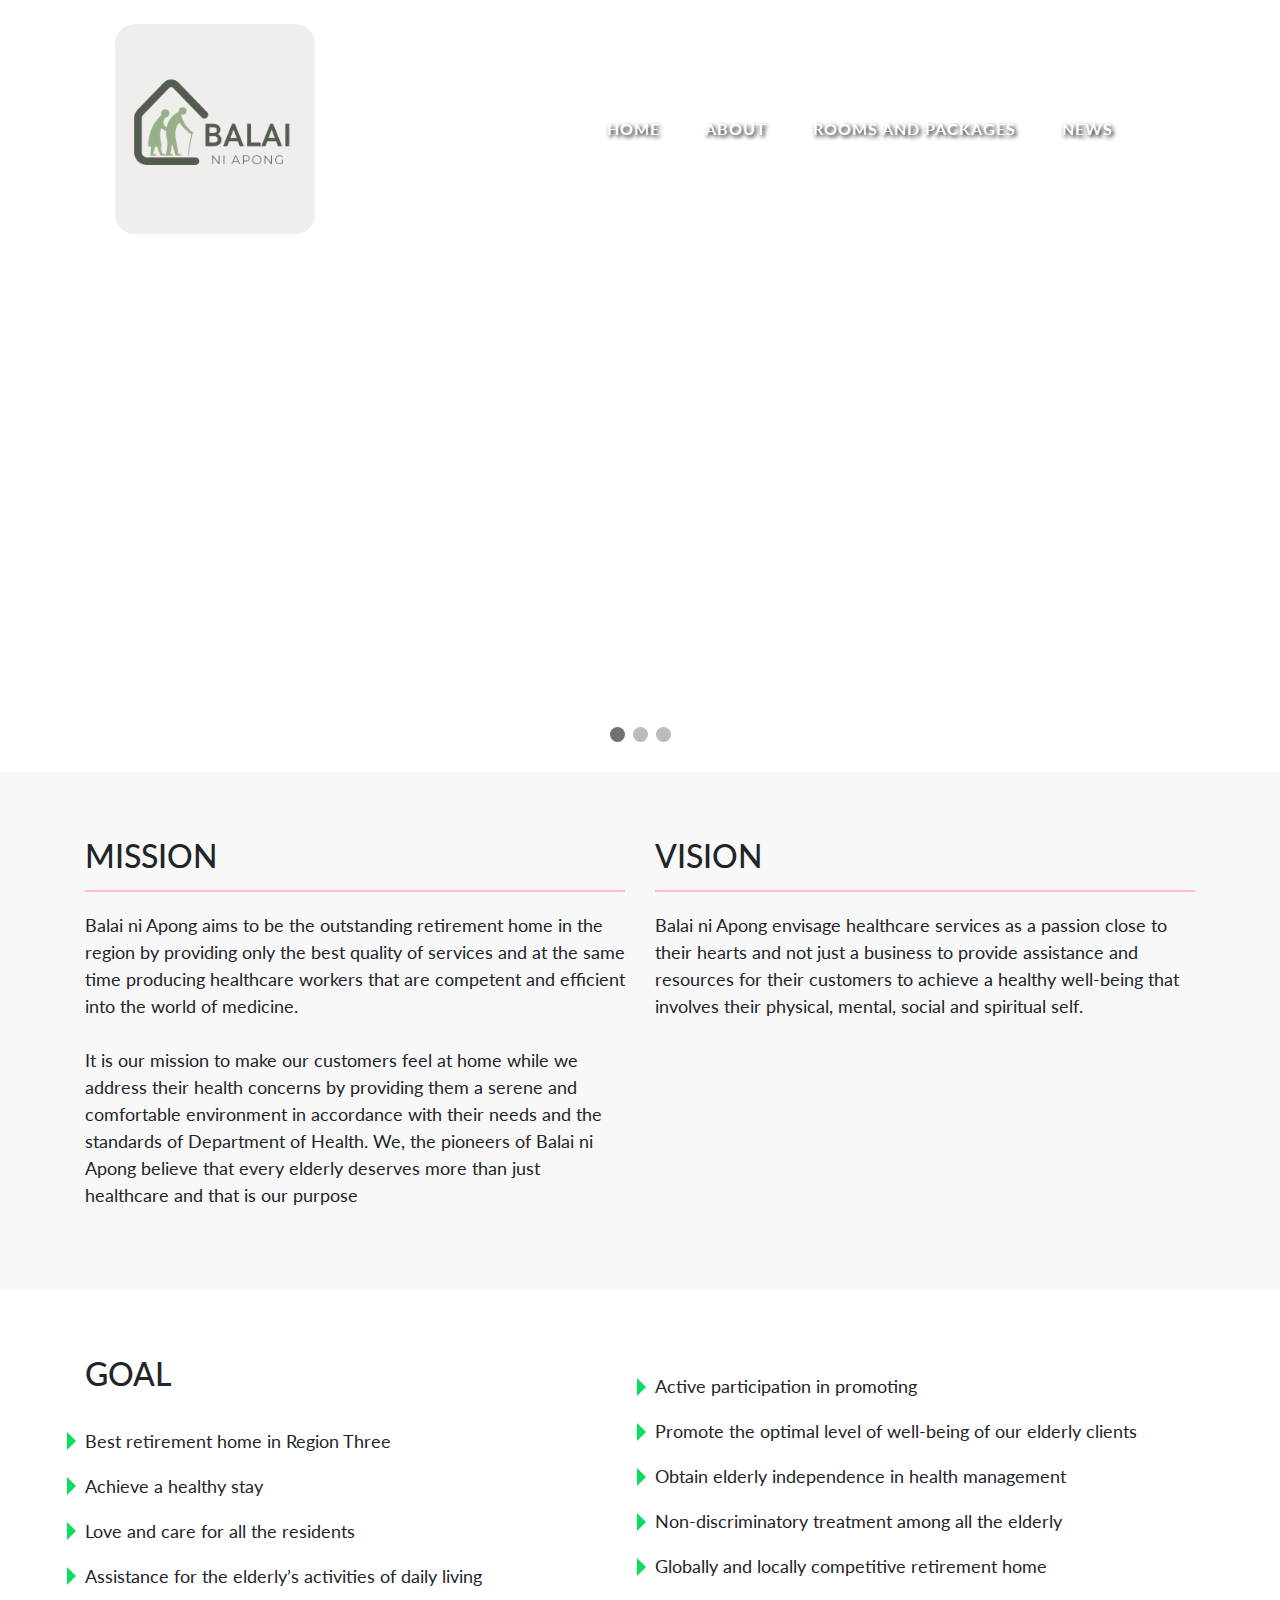
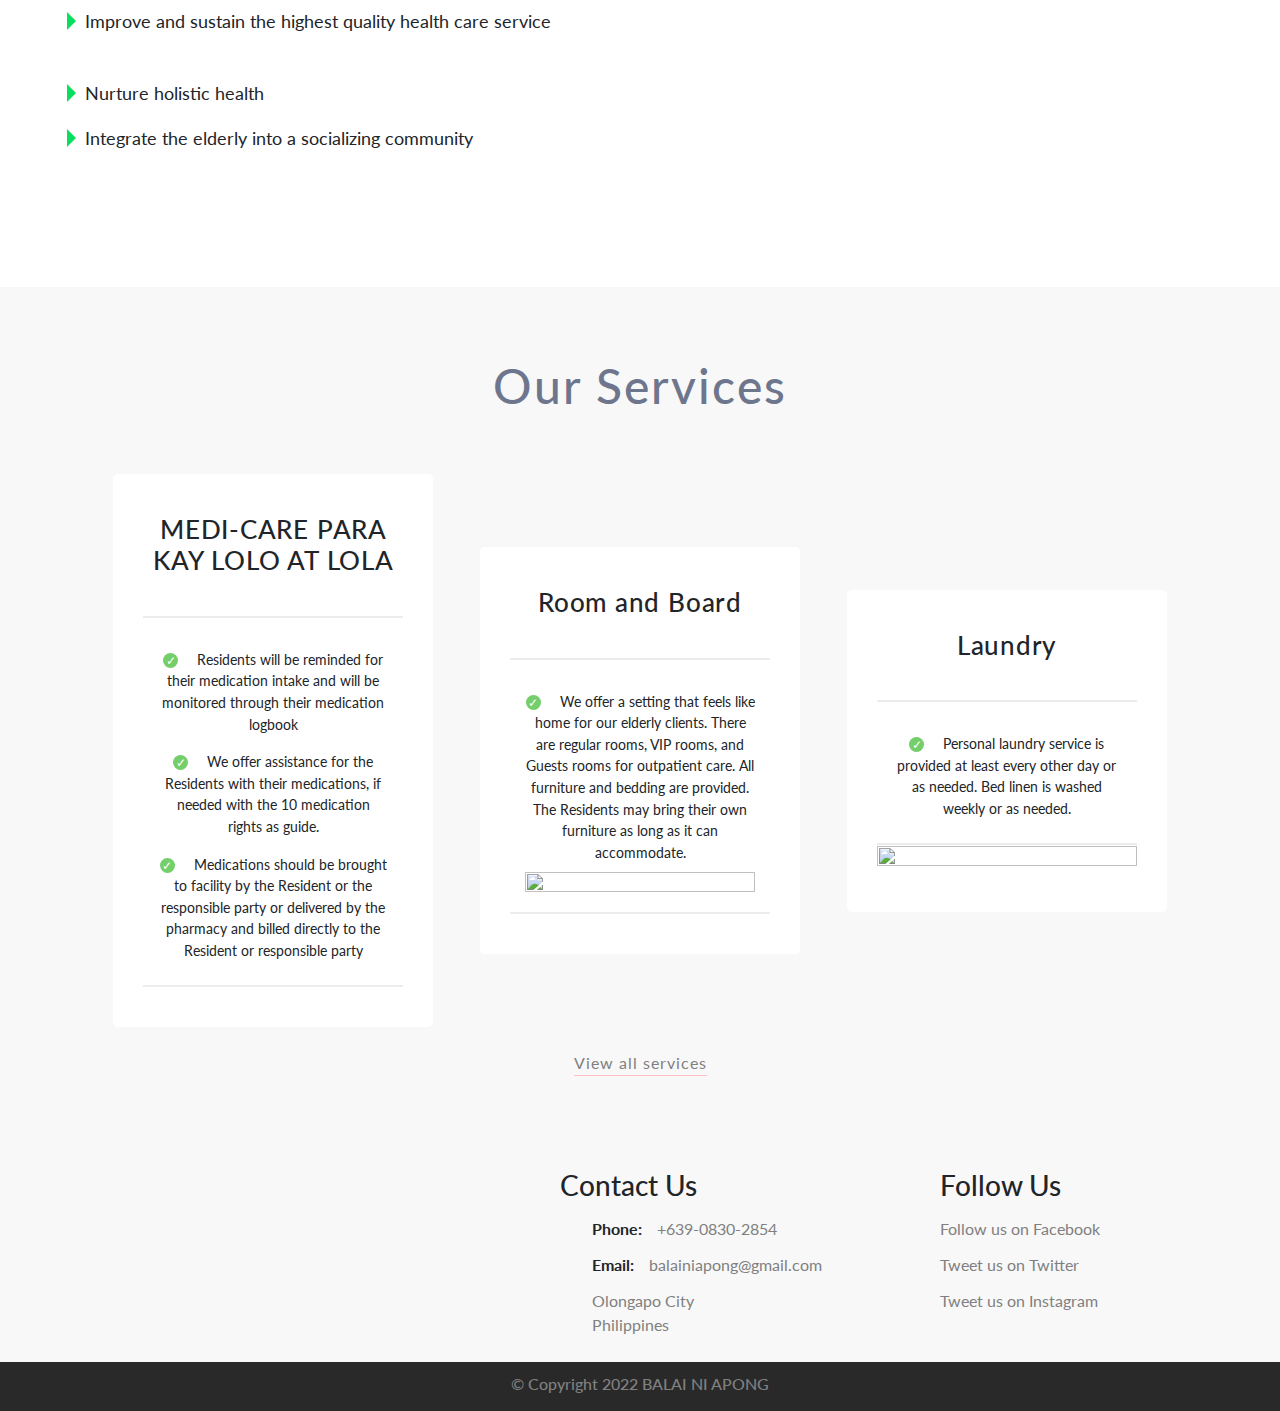
==== commit 45b3272b: "commit" ====
--- a/index.html
+++ b/index.html
@@ -5,7 +5,7 @@
     <meta charset="UTF-8" />
     <meta http-equiv="X-UA-Compatible" content="IE=edge" />
     <meta name="viewport" content="width=device-width, initial-scale=1.0" />
-    <title>Zyra Nicole Website</title>
+    <title>BALAI NI APONG</title>
     <head>
       <link
         type="text/css"
@@ -110,290 +110,6 @@
         href="/_next/static/chunks/a650953c88e0485c7b26779f9dd2c9621175849f.c3c3dc9c79bac1112843.js"
         as="script"
       />
-      <style></style>
-      <style class="fslightbox-styles">
-        .fslightbox-absoluted {
-          position: absolute;
-          top: 0;
-          left: 0;
-        }
-        .fslightbox-fade-in {
-          animation: fslightbox-fade-in 0.25s cubic-bezier(0, 0, 0.7, 1);
-        }
-        .fslightbox-fade-out {
-          animation: fslightbox-fade-out 0.25s ease;
-        }
-        .fslightbox-fade-in-strong {
-          animation: fslightbox-fade-in-strong 0.25s cubic-bezier(0, 0, 0.7, 1);
-        }
-        .fslightbox-fade-out-strong {
-          animation: fslightbox-fade-out-strong 0.25s ease;
-        }
-        @keyframes fslightbox-fade-in {
-          from {
-            opacity: 0.65;
-          }
-          to {
-            opacity: 1;
-          }
-        }
-        @keyframes fslightbox-fade-out {
-          from {
-            opacity: 0.35;
-          }
-          to {
-            opacity: 0;
-          }
-        }
-        @keyframes fslightbox-fade-in-strong {
-          from {
-            opacity: 0.3;
-          }
-          to {
-            opacity: 1;
-          }
-        }
-        @keyframes fslightbox-fade-out-strong {
-          from {
-            opacity: 1;
-          }
-          to {
-            opacity: 0;
-          }
-        }
-        .fslightbox-cursor-grabbing {
-          cursor: grabbing;
-        }
-        .fslightbox-full-dimension {
-          width: 100%;
-          height: 100%;
-        }
-        .fslightbox-open {
-          overflow: hidden;
-          height: 100%;
-        }
-        .fslightbox-flex-centered {
-          display: flex;
-          justify-content: center;
-          align-items: center;
-        }
-        .fslightbox-opacity-0 {
-          opacity: 0 !important;
-        }
-        .fslightbox-opacity-1 {
-          opacity: 1 !important;
-        }
-        .fslightbox-scrollbarfix {
-          padding-right: 17px;
-        }
-        .fslightbox-transform-transition {
-          transition: transform 0.3s;
-        }
-        .fslightbox-container {
-          font-family: Helvetica, sans-serif;
-          position: fixed;
-          top: 0;
-          left: 0;
-          background: linear-gradient(rgba(30, 30, 30, 0.9), #000 1810%);
-          z-index: 9999999;
-          -webkit-user-select: none;
-          -moz-user-select: none;
-          -ms-user-select: none;
-          user-select: none;
-          -webkit-tap-highlight-color: transparent;
-        }
-        .fslightbox-container * {
-          box-sizing: border-box;
-        }
-        .fslightbox-svg-path {
-          transition: fill 0.15s ease;
-          fill: #ddd;
-        }
-        .fslightbox-nav {
-          height: 45px;
-          width: 100%;
-          position: absolute;
-          top: 0;
-          left: 0;
-        }
-        .fslightbox-slide-number-container {
-          display: flex;
-          justify-content: center;
-          align-items: center;
-          position: relative;
-          height: 100%;
-          font-size: 15px;
-          color: #d7d7d7;
-          z-index: 0;
-          max-width: 55px;
-          text-align: left;
-        }
-        .fslightbox-slide-number-container .fslightbox-flex-centered {
-          height: 100%;
-        }
-        .fslightbox-slash {
-          display: block;
-          margin: 0 5px;
-          width: 1px;
-          height: 12px;
-          transform: rotate(15deg);
-          background: #fff;
-        }
-        .fslightbox-toolbar {
-          position: absolute;
-          z-index: 3;
-          right: 0;
-          top: 0;
-          height: 100%;
-          display: flex;
-          background: rgba(35, 35, 35, 0.65);
-        }
-        .fslightbox-toolbar-button {
-          height: 100%;
-          width: 45px;
-          cursor: pointer;
-        }
-        .fslightbox-toolbar-button:hover .fslightbox-svg-path {
-          fill: #fff;
-        }
-        .fslightbox-slide-btn-container {
-          display: flex;
-          align-items: center;
-          padding: 12px 12px 12px 6px;
-          position: absolute;
-          top: 50%;
-          cursor: pointer;
-          z-index: 3;
-          transform: translateY(-50%);
-        }
-        @media (min-width: 476px) {
-          .fslightbox-slide-btn-container {
-            padding: 22px 22px 22px 6px;
-          }
-        }
-        @media (min-width: 768px) {
-          .fslightbox-slide-btn-container {
-            padding: 30px 30px 30px 6px;
-          }
-        }
-        .fslightbox-slide-btn-container:hover .fslightbox-svg-path {
-          fill: #f1f1f1;
-        }
-        .fslightbox-slide-btn {
-          padding: 9px;
-          font-size: 26px;
-          background: rgba(35, 35, 35, 0.65);
-        }
-        @media (min-width: 768px) {
-          .fslightbox-slide-btn {
-            padding: 10px;
-          }
-        }
-        @media (min-width: 1600px) {
-          .fslightbox-slide-btn {
-            padding: 11px;
-          }
-        }
-        .fslightbox-slide-btn-previous-container {
-          left: 0;
-        }
-        @media (max-width: 475.99px) {
-          .fslightbox-slide-btn-previous-container {
-            padding-left: 3px;
-          }
-        }
-        .fslightbox-slide-btn-next-container {
-          right: 0;
-          padding-left: 12px;
-          padding-right: 3px;
-        }
-        @media (min-width: 476px) {
-          .fslightbox-slide-btn-next-container {
-            padding-left: 22px;
-          }
-        }
-        @media (min-width: 768px) {
-          .fslightbox-slide-btn-next-container {
-            padding-left: 30px;
-          }
-        }
-        @media (min-width: 476px) {
-          .fslightbox-slide-btn-next-container {
-            padding-right: 6px;
-          }
-        }
-        .fslightbox-down-event-detector {
-          position: absolute;
-          z-index: 1;
-        }
-        .fslightbox-slide-swiping-hoverer {
-          z-index: 4;
-        }
-        .fslightbox-invalid-file-wrapper {
-          font-size: 22px;
-          color: #eaebeb;
-          margin: auto;
-        }
-        .fslightbox-video {
-          object-fit: cover;
-        }
-        .fslightbox-youtube-iframe {
-          border: 0;
-        }
-        .fslightbox-loader {
-          display: block;
-          margin: auto;
-          position: absolute;
-          top: 50%;
-          left: 50%;
-          transform: translate(-50%, -50%);
-          width: 67px;
-          height: 67px;
-        }
-        .fslightbox-loader div {
-          box-sizing: border-box;
-          display: block;
-          position: absolute;
-          width: 54px;
-          height: 54px;
-          margin: 6px;
-          border: 5px solid;
-          border-color: #999 transparent transparent transparent;
-          border-radius: 50%;
-          animation: fslightbox-loader 1.2s cubic-bezier(0.5, 0, 0.5, 1)
-            infinite;
-        }
-        .fslightbox-loader .fslightbox-loader-child-1 {
-          animation-delay: -0.45s;
-        }
-        .fslightbox-loader .fslightbox-loader-child-2 {
-          animation-delay: -0.3s;
-        }
-        .fslightbox-loader .fslightbox-loader-child-3 {
-          animation-delay: -0.15s;
-        }
-        @keyframes fslightbox-loader {
-          0% {
-            transform: rotate(0);
-          }
-          100% {
-            transform: rotate(360deg);
-          }
-        }
-        .fslightbox-source {
-          position: relative;
-          margin: auto;
-          opacity: 0;
-          z-index: 2;
-          backface-visibility: hidden;
-          transform: translateZ(0);
-          transition: opacity 0.3s;
-          will-change: opacity;
-        }
-        .fslightbox-source-outer {
-          will-change: transform;
-        }
-      </style>
       <script
         async=""
         src="https://maps.googleapis.com/maps/api/js?callback=_$_google_map_initialize_$_&amp;key=AIzaSyDrTOo4JX4MHfXO4jypk - h1p7a2dHKVwUU"
@@ -459,210 +175,55 @@
         rel="prefetch"
         as="script"
       />
-      <script
-        type="text/javascript"
-        charset="UTF-8"
-        src="https://maps.googleapis.com/maps-api-v3/api/js/51/2/common.js"
-      ></script>
-      <script
-        type="text/javascript"
-        charset="UTF-8"
-        src="https://maps.googleapis.com/maps-api-v3/api/js/51/2/util.js"
-      ></script>
-      <script
-        type="text/javascript"
-        charset="UTF-8"
-        src="https://maps.googleapis.com/maps-api-v3/api/js/51/2/map.js"
-      ></script>
-      <script
-        type="text/javascript"
-        charset="UTF-8"
-        src="https://maps.googleapis.com/maps-api-v3/api/js/51/2/overlay.js"
-      ></script>
-      <script
-        type="text/javascript"
-        charset="UTF-8"
-        src="https://maps.googleapis.com/maps-api-v3/api/js/51/2/onion.js"
-      ></script>
-      <script
-        type="text/javascript"
-        charset="UTF-8"
-        src="https://maps.googleapis.com/maps-api-v3/api/js/51/2/controls.js"
-      ></script>
       <link rel="stylesheet" href="styles.css" />
       <link rel="stylesheet" href="index.css" />
       <meta name="viewport" content="width=device-width, initial-scale=1" />
-      <style>
-        * {
-          box-sizing: border-box;
-        }
-        body {
-          font-family: Verdana, sans-serif;
-          width: 100%;
-        }
-        .mySlides {
-          display: none;
-          width: 100%;
-        }
-        img {
-          vertical-align: middle;
-        }
-
-        /* Slideshow container */
-        .slideshow-container {
-          position: relative;
-          margin: auto;
-        }
-
-        /* Caption text */
-        .text {
-          color: #f2f2f2;
-          font-size: 15px;
-          padding: 8px 12px;
-          position: absolute;
-          bottom: 8px;
-          width: 100%;
-          text-align: center;
-        }
-
-        /* Number text (1/3 etc) */
-        .numbertext {
-          color: #f2f2f2;
-          font-size: 12px;
-          padding: 8px 12px;
-          position: absolute;
-          top: 0;
-        }
-
-        /* The dots/bullets/indicators */
-        .dot {
-          height: 15px;
-          width: 15px;
-          margin: 0 2px;
-          background-color: #bbb;
-          border-radius: 50%;
-          display: inline-block;
-          transition: background-color 0.6s ease;
-        }
-
-        .active {
-          background-color: #717171;
-        }
-
-        /* Fading animation */
-        .fade {
-          animation-name: fade;
-          animation-duration: 3s;
-        }
-
-        @keyframes fade {
-          from {
-            opacity: 0.4;
-          }
-          to {
-            opacity: 1;
-          }
-        }
-
-        /* On smaller screens, decrease text size */
-        @media only screen and (max-width: 300px) {
-          .text {
-            font-size: 11px;
-          }
-        }
-
-        .pt-1 {
-          padding-top: 0.25rem !important;
-        }
-
-        a {
-          color: #2d2d2d;
-          font-weight: bold;
-        }
-
-        .a-active{
-          color: rgb(242, 121, 142);
-        }
-
-        a:hover {
-          color: rgb(242, 121, 142);
-        }
-
-        header {
-          position: absolute;
-          top: 0;
-          left: 0;
-          content: "";
-          width: 100%;
-          z-index: 10;
-        }
-
-        header .nav {
-          display: flex;
-          justify-content: space-between;
-          align-items: center;
-          margin-top: 30px;
-        }
-
-        .nav {
-          display: flex;
-          flex-wrap: wrap;
-          padding-left: 0;
-          margin-bottom: 0;
-          list-style: none;
-        }
-
-        header .nav .navbar-brand img {
-          height: 55px;
-        }
-
-        header .nav .navbar-items {
-          margin: 0;
-          list-style-type: none;
-          display: flex;
-          justify-content: center;
-          align-items: center;
-        }
-
-        header .nav .navbar-items li {
-          padding: 15px 12px;
-          font-size: 0.9em;
-          font-size: 14px;
-          text-transform: uppercase;
-        }
-
-        header .nav .navbar-items li a {
-          text-decoration: none;
-        }
-
-        .swiper-wrapper {
-          position: relative;
-          width: 100%;
-          height: 100%;
-          z-index: 1;
-          display: flex;
-          transition-property: transform;
-          box-sizing: content-box;
-        }
-      </style>
     </head>
   </head>
   <body>
     <header class="container pt-1">
+
+      <div class="topnav">
+        <a href="index.html" >Home</a>
+        <div id="myLinks">
+          <a href="pages/about.html">About</a>
+          <a href="pages/rooms.html">Rooms and Packages</a>
+          <a href="#about">News</a>
+        </div>
+        <a style="color: black;" href="javascript:void(0);" class="icon" onclick="myFunction()">
+          <i class="fa fa-bars"></i>
+        </a>
+      </div>
+      
       <div class="nav">
-        <a class="navbar-brand">
-          <img src="https://www.nursing-home-philippines.com/logo.png" alt="" />
+        <a class="navbar-brand" style="background-color: rgb(239, 236, 236); opacity: 0.9; border-radius: 20px;">
+          <img src="BALAI.png" class="balai-png" alt="" />
         </a>
-        <ul class="navbar-items">
+        <ul class="navbar-items" >
           <li >
-            <a class="a-active" href=""
+            <!-- <a class="a-active" href=""
+              ><i class="fa-solid fa-house"></i> &nbsp; Home</a
+            > -->
+             <a class="a-1" href=""
               ><i class="fa-solid fa-house"></i> &nbsp; Home</a
             >
           </li>
           &nbsp; &nbsp;
           <li>
-            <a  href="pages/about.html"
+            <a class="a-1" href="pages/about.html"
               ><i class="fa-solid fa-circle-info"></i>&nbsp; About</a
+            >
+          </li>
+          &nbsp; &nbsp;
+          <li>
+            <a class="a-1" href="pages/rooms.html"
+              ><i class="fa-solid fa-bed"></i>&nbsp; Rooms and Packages</a
+            >
+          </li>
+          &nbsp; &nbsp;
+          <li>
+            <a class="a-1"  href="pages/about.html"
+              ><i class="fa-solid fa-radio"></i>&nbsp; News</a
             >
           </li>
         </ul>
@@ -672,8 +233,8 @@
       <div class="mySlides fade">
         <!-- <div class="numbertext">1 / 3</div> -->
         <img
-          src="https://www.baltimorestyle.com/wp-content/uploads/2022/04/Mental-health-scaled.jpg"
-          style="width: 100%"
+          src="img/1.jpg"
+          style="width: 100%; height: 700px; object-fit: cover;"
         />
         <div class="box-desc">
           <div class="container">
@@ -691,8 +252,8 @@
       <div class="mySlides fade">
         <!-- <div class="numbertext">2 / 3</div> -->
         <img
-          src="https://hbr.org/resources/images/article_assets/2019/03/health_care_jaewon_interview_FINAL.png"
-          style="width: 100%"
+          src="img/2.jpg"
+          style="width: 100%; height: 700px; object-fit: cover;"
         />
         <div class="box-desc">
           <div class="container">
@@ -710,8 +271,8 @@
       <div class="mySlides fade">
         <!-- <div class="numbertext">3 / 3</div> -->
         <img
-          src="https://www.fellowshipsquareseniorliving.org/media/2278/thinkstockphotos-636238552.jpg?width=494px&height=330px"
-          style="width: 100%"
+          src="img/3.jpg"
+          style="width: 100%; height: 700px; object-fit: cover;"
         />
         <div class="box-desc">
           <div class="container">
@@ -763,8 +324,8 @@
         <div class="jsx-2140549408 row">
           <div class="jsx-2140549408 col-sm-12 col-md-6">
             <h2 class="jsx-2140549408">GOAL</h2>
-            <p class="jsx-2140549408">
-              <ul class="custom-list">
+            <p style="font-size: 20px">
+              <ul class="custom-list" style="font-size: 18px;">
                 <li>Best retirement home in Region Three</li>
                 <li>Achieve a healthy stay</li>
                 <li>Love and care for all the residents</li>
@@ -781,7 +342,7 @@
             </p>
           </div>
           <div class="jsx-2140549408 col-sm-12 col-md-6">
-            <ul class="custom-list">
+            <ul class="custom-list" style="font-size: 18px;">
               <li>Active participation in promoting </li>
               <li>Promote the optimal level of well-being of our elderly clients</li>
               <li>Obtain elderly independence in health management</li>
@@ -876,7 +437,7 @@
                 text-decoration: none;
               "
               href="pages/services.html"
-              >View all servies</a
+              >View all services</a
             >
           </div>
         </ul>
@@ -985,7 +546,7 @@
                         <div class="col-11">
                           <strong>Phone:</strong
                           ><a href="tel:+63-(0)33-321-2778"
-                            >+63-(0)33-321-2778</a
+                            >+639-0830-2854</a
                           >
                         </div>
                       </div>
@@ -1158,4 +719,44 @@
   <script src="/_next/static/chunks/06ef5caecaf71d64b9aecafce4f9bc73356bbabf.450f5323ff8789b0705e.js"></script>
   <script src="/_next/static/2zjXlYKGUGoLFfx7up3H3/pages/services.js"></script>
   <script src="/_next/static/2zjXlYKGUGoLFfx7up3H3/pages/about.js"></script>
+  <script>
+    function myFunction() {
+      var x = document.getElementById("myLinks");
+      if (x.style.display === "block") {
+        x.style.display = "none";
+      } else {
+        x.style.display = "block";
+      }
+    }
+    </script>
+          <script
+          type="text/javascript"
+          charset="UTF-8"
+          src="https://maps.googleapis.com/maps-api-v3/api/js/51/2/common.js"
+        ></script>
+        <script
+          type="text/javascript"
+          charset="UTF-8"
+          src="https://maps.googleapis.com/maps-api-v3/api/js/51/2/util.js"
+        ></script>
+        <script
+          type="text/javascript"
+          charset="UTF-8"
+          src="https://maps.googleapis.com/maps-api-v3/api/js/51/2/map.js"
+        ></script>
+        <script
+          type="text/javascript"
+          charset="UTF-8"
+          src="https://maps.googleapis.com/maps-api-v3/api/js/51/2/overlay.js"
+        ></script>
+        <script
+          type="text/javascript"
+          charset="UTF-8"
+          src="https://maps.googleapis.com/maps-api-v3/api/js/51/2/onion.js"
+        ></script>
+        <script
+          type="text/javascript"
+          charset="UTF-8"
+          src="https://maps.googleapis.com/maps-api-v3/api/js/51/2/controls.js"
+        ></script>
 </html>
--- a/styles.css
+++ b/styles.css
@@ -20,14 +20,6 @@
 @media screen and (max-width: 480px) {
   .pricingTable > .pricingTable-subtitle {
     margin-bottom: 30px;
-  }
-  .mySlides img {
-    height: auto;
-    width: auto;
-  }
-  a {
-    color: #070707 !important;
-    text-decoration: underline !important;
   }
 }
 .pricingTable-firstTable {
@@ -351,8 +343,7 @@
   }
 }
 .pricingTable-firstTable_table__getstart:active {
-  box-shadow: inset 0 0 10px 1px rgb(102, 165, 100),
-    0px 40px 29px -19px rgba(102, 172, 100, 0.95);
+  box-shadow: inset 0 0 10px 1px rgb(102, 165, 100), 0px 40px 29px -19px rgba(102, 172, 100, 0.95);
   transform: scale(0.95) translateY(-9px);
 }
 @media screen and (max-width: 767px) {
@@ -393,4 +384,4 @@
   padding: 0;
   margin: 0;
   box-sizing: border-box;
-} /*# sourceMappingURL=styles.css.map */
+}/*# sourceMappingURL=styles.css.map */--- a/index.css
+++ b/index.css
@@ -770,6 +770,7 @@
 p {
   margin-top: 0;
   margin-bottom: 1rem;
+  font-size: 18px;
 }
 abbr[data-original-title],
 abbr[title] {
@@ -4368,6 +4369,8 @@
   padding-left: 0;
   margin-bottom: 0;
   list-style: none;
+  margin-left: 100px;
+  margin-top: 20px;
 }
 .nav-link {
   display: block;
@@ -9658,7 +9661,7 @@
 }
 .header .nav .navbar-items .active a,
 .header .nav .navbar-items li a:hover {
-  color: #1aad00;
+  color: pink;
 }
 .header .nav .navbar-items .dropdown-menu {
   display: none;
@@ -10332,3 +10335,226 @@
     scale: 0.8;
   }
 }
+.mobile-container {
+  max-width: 480px;
+  margin: auto;
+  height: 500px;
+  border-radius: 10px;
+}
+
+.topnav {
+  display: none;
+  overflow: hidden;
+  /* background-color: #333; */
+  background-color: whitesmoke;
+  position: relative;
+}
+
+.topnav #myLinks {
+  display: none;
+}
+
+.topnav a {
+  padding: 14px 16px;
+  text-decoration: none !important;
+  font-size: 17px;
+  display: block;
+}
+
+.topnav a.icon {
+  /* background: black; */
+  display: block;
+  position: absolute;
+  right: 0;
+  top: 0;
+}
+
+.topnav a:hover {
+  background-color: #ddd;
+  color: black;
+}
+
+.active-1 {
+  background-color: transparent;
+}
+
+@media (max-width: 400px) {
+  .topnav {
+    display: block;
+  }
+  .navbar-items {
+    display: none !important;
+  }
+}
+
+* {
+  box-sizing: border-box;
+}
+body {
+  font-family: Verdana, sans-serif;
+  width: 100%;
+}
+.mySlides {
+  display: none;
+  width: 100%;
+}
+img {
+  vertical-align: middle;
+}
+
+/* Slideshow container */
+.slideshow-container {
+  position: relative;
+  margin: auto;
+  height: 100%;
+}
+
+/* Caption text */
+.text {
+  color: #f2f2f2;
+  font-size: 15px;
+  padding: 8px 12px;
+  position: absolute;
+  bottom: 8px;
+  width: 100%;
+  text-align: center;
+}
+
+/* Number text (1/3 etc) */
+.numbertext {
+  color: #f2f2f2;
+  font-size: 12px;
+  padding: 8px 12px;
+  position: absolute;
+  top: 0;
+}
+
+/* The dots/bullets/indicators */
+.dot {
+  height: 15px;
+  width: 15px;
+  margin: 0 2px;
+  background-color: #bbb;
+  border-radius: 50%;
+  display: inline-block;
+  transition: background-color 0.6s ease;
+}
+
+.active {
+  background-color: #717171;
+}
+
+/* Fading animation */
+.fade {
+  animation-name: fade;
+  animation-duration: 3s;
+}
+
+@keyframes fade {
+  from {
+    opacity: 0.4;
+  }
+  to {
+    opacity: 1;
+  }
+}
+
+/* On smaller screens, decrease text size */
+@media only screen and (max-width: 300px) {
+  .text {
+    font-size: 11px;
+  }
+}
+
+.pt-1 {
+  padding-top: 0.25rem !important;
+}
+
+.a-1 {
+  color: white;
+  text-shadow: 2px 2px 4px #000000;
+  letter-spacing: 1px;
+  font-weight: bold;
+  font-size: 16px;
+}
+
+.a-active {
+  color: rgb(255, 152, 170);
+}
+
+a:hover {
+  color: whitesmoke !important;
+}
+
+header {
+  position: absolute;
+  top: 0;
+  left: 0;
+  content: "";
+  width: 100%;
+  z-index: 10;
+}
+
+header .nav {
+  display: flex;
+  justify-content: space-between;
+  align-items: center;
+}
+
+.nav {
+  display: flex;
+  flex-wrap: wrap;
+  padding-left: 0;
+  margin-bottom: 0;
+  list-style: none;
+}
+
+header .nav .navbar-brand img {
+  height: 55px;
+}
+
+header .nav .navbar-items {
+  margin: 0;
+  list-style-type: none;
+  display: flex;
+  justify-content: center;
+  align-items: center;
+}
+
+header .nav .navbar-items li {
+  padding: 15px 12px;
+  font-size: 0.9em;
+  font-size: 14px;
+  text-transform: uppercase;
+}
+
+header .nav .navbar-items li a {
+  text-decoration: none;
+}
+
+.swiper-wrapper {
+  position: relative;
+  width: 100%;
+  height: 100%;
+  z-index: 1;
+  display: flex;
+  transition-property: transform;
+  box-sizing: content-box;
+}
+
+.balai-png {
+  width: 200px !important;
+  height: 200px !important;
+}
+
+@media (max-width: 400px) {
+  .balai-png {
+    width: 100px !important;
+    height: 100px !important;
+  }
+}
+@media (max-width: 400px) {
+  .nav {
+    margin-left: 0px !important;
+  }
+}
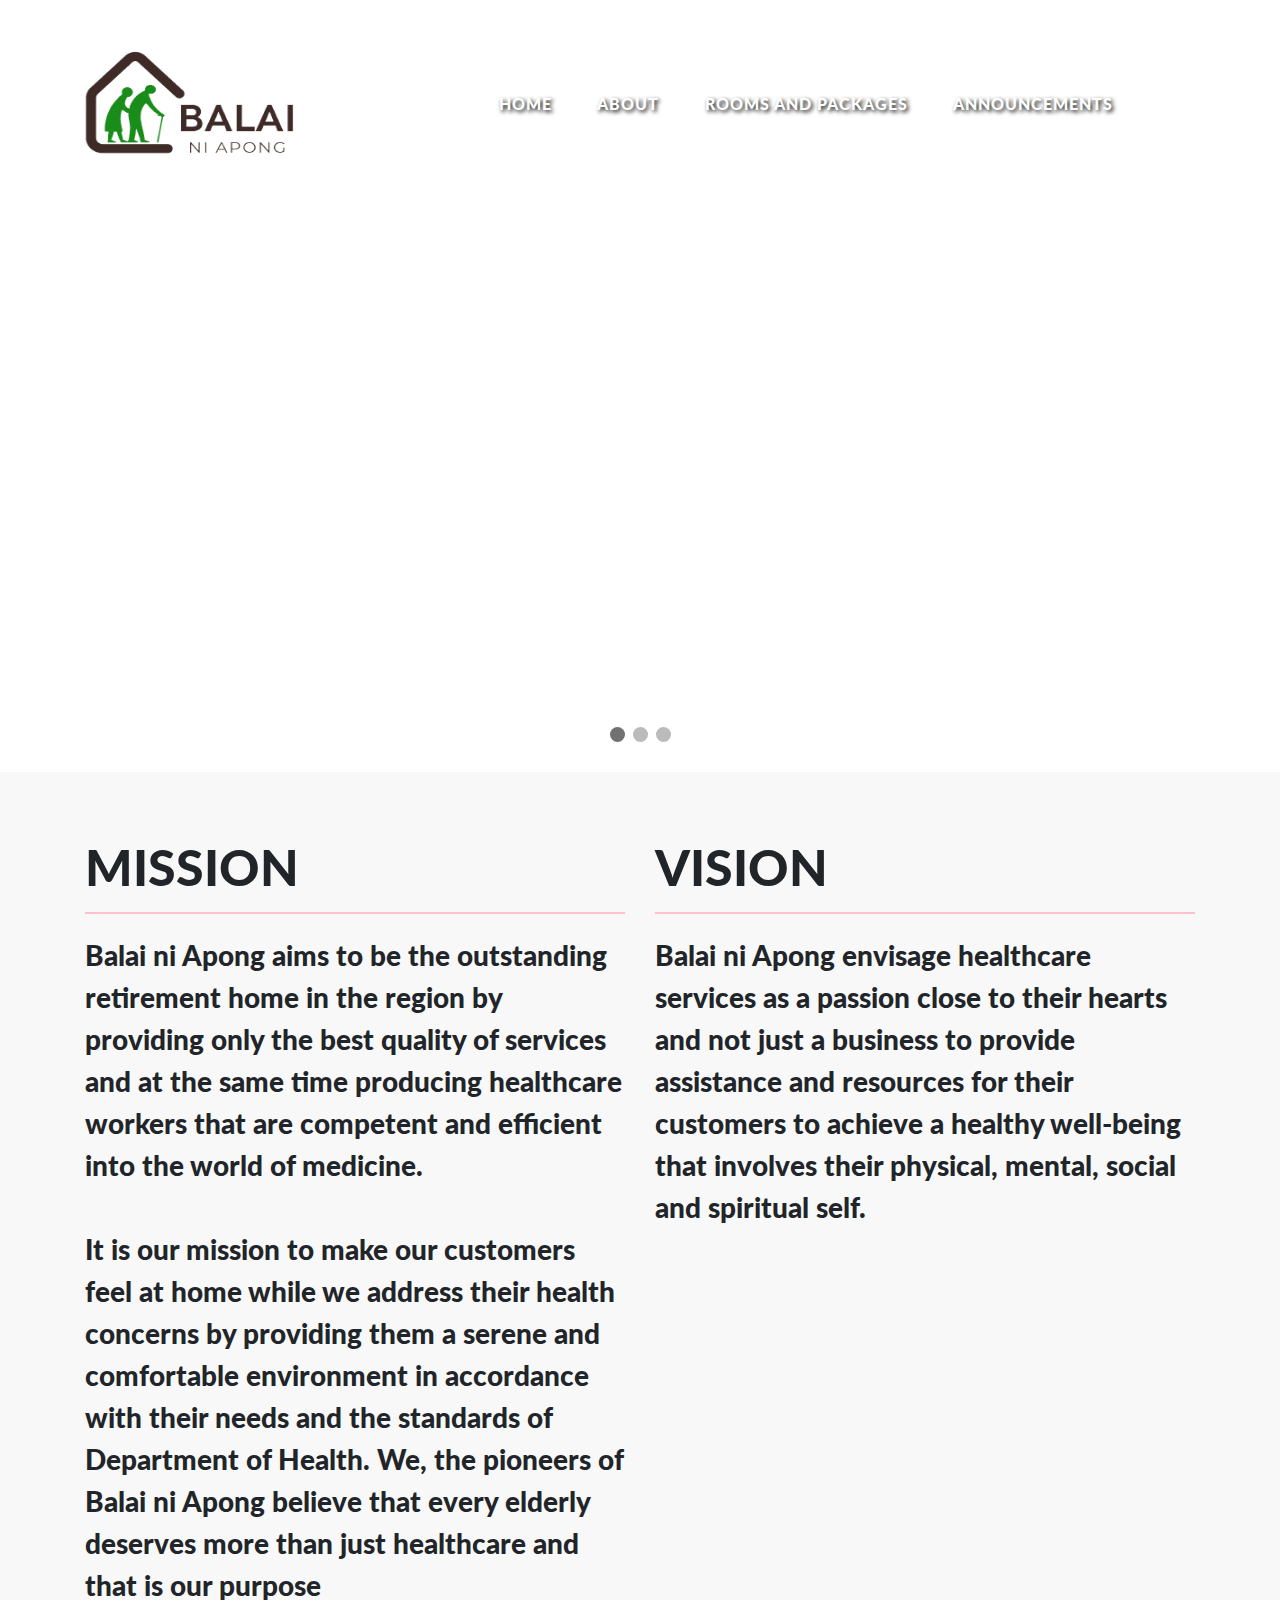
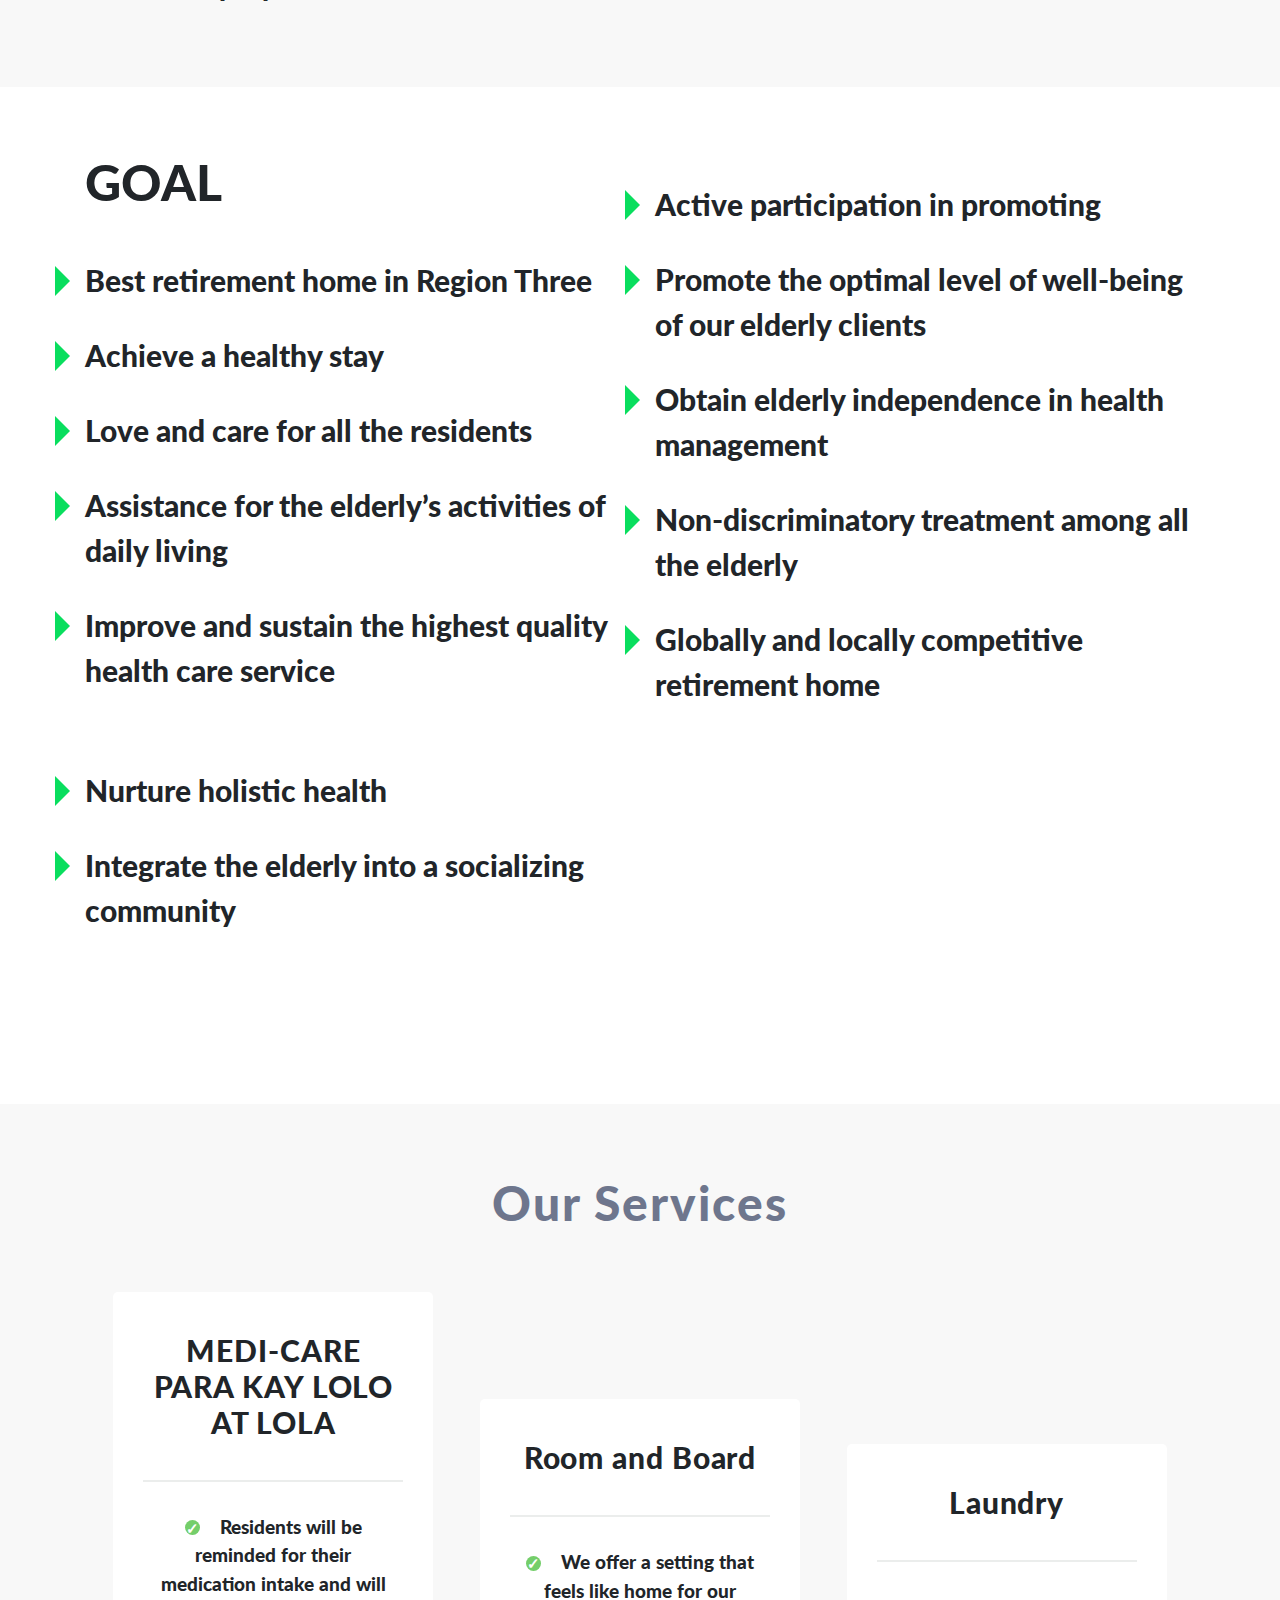
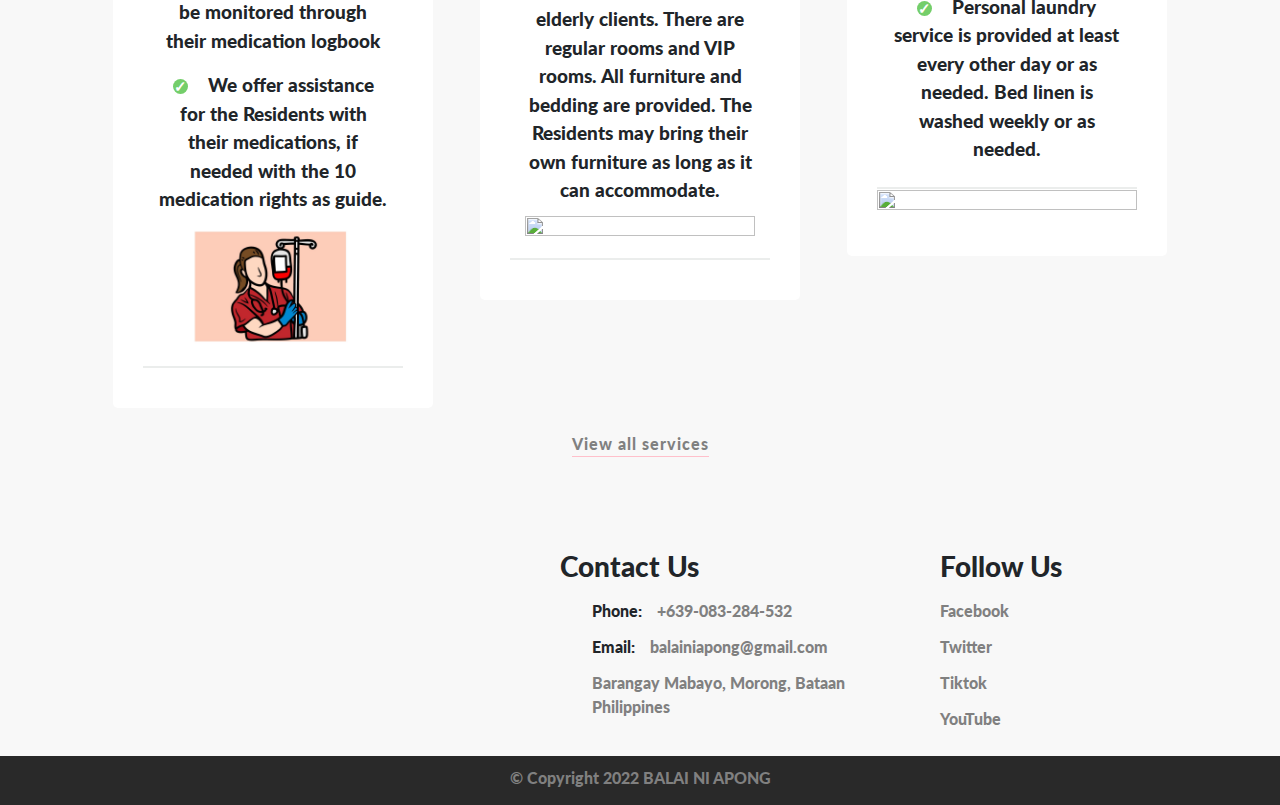
==== commit acbae9b6: "commit" ====
--- a/index.html
+++ b/index.html
@@ -188,7 +188,7 @@
         <div id="myLinks">
           <a href="pages/about.html">About</a>
           <a href="pages/rooms.html">Rooms and Packages</a>
-          <a href="#about">News</a>
+          <a href="pages/announcement.html">Announcements</a>
         </div>
         <a style="color: black;" href="javascript:void(0);" class="icon" onclick="myFunction()">
           <i class="fa fa-bars"></i>
@@ -196,8 +196,8 @@
       </div>
       
       <div class="nav">
-        <a class="navbar-brand" style="background-color: rgb(239, 236, 236); opacity: 0.9; border-radius: 20px;">
-          <img src="BALAI.png" class="balai-png" alt="" />
+        <a class="navbar-brand" style="opacity: 0.9; border-radius: 20px;">
+          <img src="/img/LOGO-removebg-preview.png" class="balai-png" alt="" />
         </a>
         <ul class="navbar-items" >
           <li >
@@ -222,8 +222,8 @@
           </li>
           &nbsp; &nbsp;
           <li>
-            <a class="a-1"  href="pages/about.html"
-              ><i class="fa-solid fa-radio"></i>&nbsp; News</a
+            <a class="a-1"  href="pages/announcement.html"
+              ><i class="fa-solid fa-radio"></i>&nbsp; Announcements</a
             >
           </li>
         </ul>
@@ -323,9 +323,9 @@
       <div class="jsx-2140549408 container">
         <div class="jsx-2140549408 row">
           <div class="jsx-2140549408 col-sm-12 col-md-6">
-            <h2 class="jsx-2140549408">GOAL</h2>
-            <p style="font-size: 20px">
-              <ul class="custom-list" style="font-size: 18px;">
+            <h2 style="font-size: 50px !important;" class="jsx-2140549408">GOAL</h2>
+            <p style="font-size: 0px">
+              <ul class="custom-list" style="font-size: 30px;">
                 <li>Best retirement home in Region Three</li>
                 <li>Achieve a healthy stay</li>
                 <li>Love and care for all the residents</li>
@@ -342,7 +342,7 @@
             </p>
           </div>
           <div class="jsx-2140549408 col-sm-12 col-md-6">
-            <ul class="custom-list" style="font-size: 18px;">
+            <ul class="custom-list" style="font-size: 30px;">
               <li>Active participation in promoting </li>
               <li>Promote the optimal level of well-being of our elderly clients</li>
               <li>Obtain elderly independence in health management</li>
@@ -366,13 +366,13 @@
 
         <ul class="pricingTable-firstTable">
           <li class="pricingTable-firstTable_table">
-            <h1 class="pricingTable-firstTable_table__header">
+            <h1 style="font-size: 30px;" class="pricingTable-firstTable_table__header" >
               MEDI-CARE PARA KAY LOLO AT LOLA
             </h1>
             <!-- <p class="pricingTable-firstTable_table__pricing">
               <span>$</span><span>10</span><span>Month</span>
             </p> -->
-            <ul class="pricingTable-firstTable_table__options">
+            <ul style="font-size: 19px;" class="pricingTable-firstTable_table__options">
               <li>
                 Residents will be reminded for their medication intake and will
                 be monitored through their medication logbook
@@ -381,25 +381,25 @@
                 We offer assistance for the Residents with their medications, if
                 needed with the 10 medication rights as guide.
               </li>
-              <li>
+              <img style="width: 100%; height: 100%" src="/img/medicare.jpg" alt="">
+              <!-- <li>
                 Medications should be brought to facility by the Resident or the
                 responsible party or delivered by the pharmacy and billed
                 directly to the Resident or responsible party
-              </li>
+              </li> -->
             </ul>
             <!-- <button class="pricingTable-firstTable_table__getstart">
               Get Started Now
             </button> -->
           </li>
           <li class="pricingTable-firstTable_table">
-            <h1 class="pricingTable-firstTable_table__header">
+            <h1 style="font-size: 30px;" class="pricingTable-firstTable_table__header">
               Room and Board
             </h1>
-            <ul class="pricingTable-firstTable_table__options">
+            <ul style="font-size: 19px;" class="pricingTable-firstTable_table__options">
               <li>
                 We offer a setting that feels like home for our elderly clients.
-                There are regular rooms, VIP rooms, and Guests rooms for
-                outpatient care. All furniture and bedding are provided. The
+                There are regular rooms and VIP rooms. All furniture and bedding are provided. The
                 Residents may bring their own furniture as long as it can
                 accommodate.
               </li>
@@ -411,9 +411,9 @@
             </ul>
           </li>
           <li class="pricingTable-firstTable_table">
-            <h1 class="pricingTable-firstTable_table__header">Laundry</h1>
-
-            <ul class="pricingTable-firstTable_table__options">
+            <h1 style="font-size: 30px;" class="pricingTable-firstTable_table__header">Laundry</h1>
+
+            <ul style="font-size: 19px;" class="pricingTable-firstTable_table__options">
               <li>
                 Personal laundry service is provided at least every other day or
                 as needed. Bed linen is washed weekly or as needed.
@@ -546,7 +546,7 @@
                         <div class="col-11">
                           <strong>Phone:</strong
                           ><a href="tel:+63-(0)33-321-2778"
-                            >+639-0830-2854</a
+                            >+639-083-284-532</a
                           >
                         </div>
                       </div>
@@ -573,7 +573,7 @@
                           <a
                             target="_blank"
                             href="https://goo.gl/maps/Yx1s4q1dXY62"
-                            >Olongapo City<br />Philippines</a
+                            >Barangay Mabayo, Morong, Bataan<br />Philippines</a
                           >
                         </div>
                       </div>
@@ -588,23 +588,29 @@
                     <li>
                       <a
                         target="_blank"
-                        href="https://www.facebook.com/mabuhaiinursinghomephilippines"
-                        ><i class="fa-brands fa-facebook"></i> Follow us on
+                        href="https://www.facebook.com/"
+                        ><i class="fa-brands fa-facebook"></i>
                         Facebook</a
                       >
                     </li>
                     <li>
-                      <a target="_blank" href="https://twitter.com/mabuhaiiph"
-                        ><i class="fa-brands fa-twitter"></i> Tweet us on
+                      <a target="_blank" href="https://twitter.com/"
+                        ><i class="fa-brands fa-twitter"></i>
                         Twitter</a
                       >
                     </li>
                     <li>
                       <a
                         target="_blank"
-                        href="https://www.instagram.com/nursinghomephilippines/"
-                        ><i class="fa-brands fa-instagram"></i> Tweet us
-                        on Instagram</a
+                        href="https://www.tiktok.com/"
+                        ><i class="fa-brands fa-tiktok"></i> Tiktok</a
+                      >
+                    </li>
+                    <li>
+                      <a
+                        target="_blank"
+                        href="https://www.youtube.com/"
+                        ><i class="fa-brands fa-youtube"></i> YouTube</a
                       >
                     </li>
                   </ul>
--- a/index.css
+++ b/index.css
@@ -5,10 +5,13 @@
   font-weight: 400;
   font-style: normal;
 }
-@media (max-width: 400px) {
+@media (max-width: 600px) {
   .box-desc {
     display: none;
   }
+}
+* {
+  font-weight: bolder !important;
 }
 ul.custom-list {
   list-style: none;
@@ -770,7 +773,7 @@
 p {
   margin-top: 0;
   margin-bottom: 1rem;
-  font-size: 18px;
+  font-size: 28px;
 }
 abbr[data-original-title],
 abbr[title] {
@@ -1171,22 +1174,22 @@
   margin-right: auto;
   margin-left: auto;
 }
-@media (min-width: 576px) {
+@media (min-width: 600px) {
   .container {
     max-width: 540px;
   }
 }
-@media (min-width: 768px) {
+@media (min-width: 600px) {
   .container {
     max-width: 720px;
   }
 }
-@media (min-width: 992px) {
+@media (min-width: 600px) {
   .container {
     max-width: 960px;
   }
 }
-@media (min-width: 1200px) {
+@media (min-width: 600px) {
   .container {
     max-width: 1140px;
   }
@@ -1202,13 +1205,13 @@
   margin-right: auto;
   margin-left: auto;
 }
-@media (min-width: 576px) {
+@media (min-width: 600px) {
   .container,
   .container-sm {
     max-width: 540px;
   }
 }
-@media (min-width: 768px) {
+@media (min-width: 600px) {
   .container,
   .container-md,
   .container-sm {
@@ -4369,7 +4372,7 @@
   padding-left: 0;
   margin-bottom: 0;
   list-style: none;
-  margin-left: 100px;
+  margin-left: 30px;
   margin-top: 20px;
 }
 .nav-link {
@@ -10041,6 +10044,7 @@
   border-bottom: 2px solid pink;
   margin-bottom: 20px;
   padding-bottom: 15px;
+  font-size: 50px !important;
 }
 .about-team-section {
   padding: 25px 0;
@@ -10359,6 +10363,7 @@
   text-decoration: none !important;
   font-size: 17px;
   display: block;
+  color: black !important;
 }
 
 .topnav a.icon {
@@ -10378,7 +10383,7 @@
   background-color: transparent;
 }
 
-@media (max-width: 400px) {
+@media (max-width: 600px) {
   .topnav {
     display: block;
   }
@@ -10543,18 +10548,23 @@
 }
 
 .balai-png {
-  width: 200px !important;
-  height: 200px !important;
+  width: 300px !important;
+  height: 150px !important;
 }
 
-@media (max-width: 400px) {
+@media (max-width: 600px) {
   .balai-png {
-    width: 100px !important;
-    height: 100px !important;
-  }
-}
-@media (max-width: 400px) {
+    width: 300px !important;
+    height: 150px !important;
+  }
+}
+@media (max-width: 600px) {
   .nav {
     margin-left: 0px !important;
   }
-}
+
+  p,
+  li {
+    font-size: 20px !important;
+  }
+}
